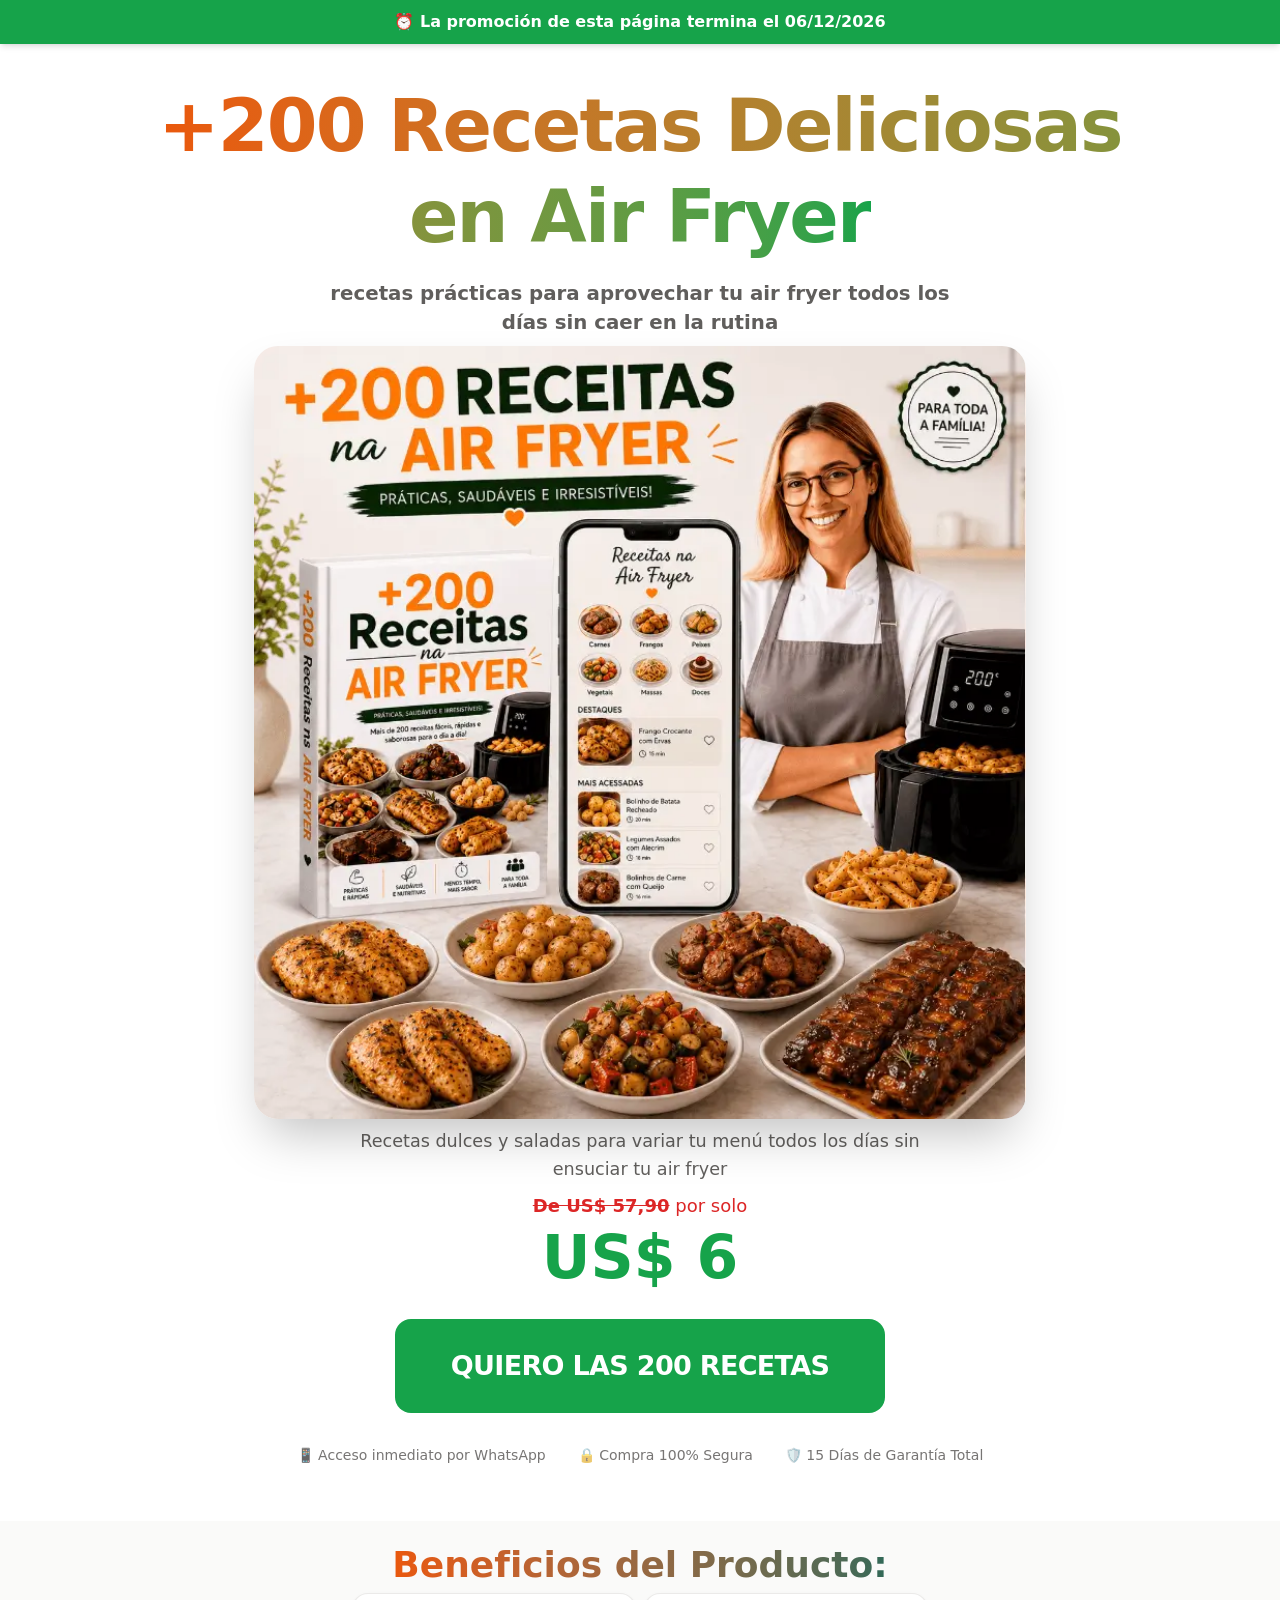
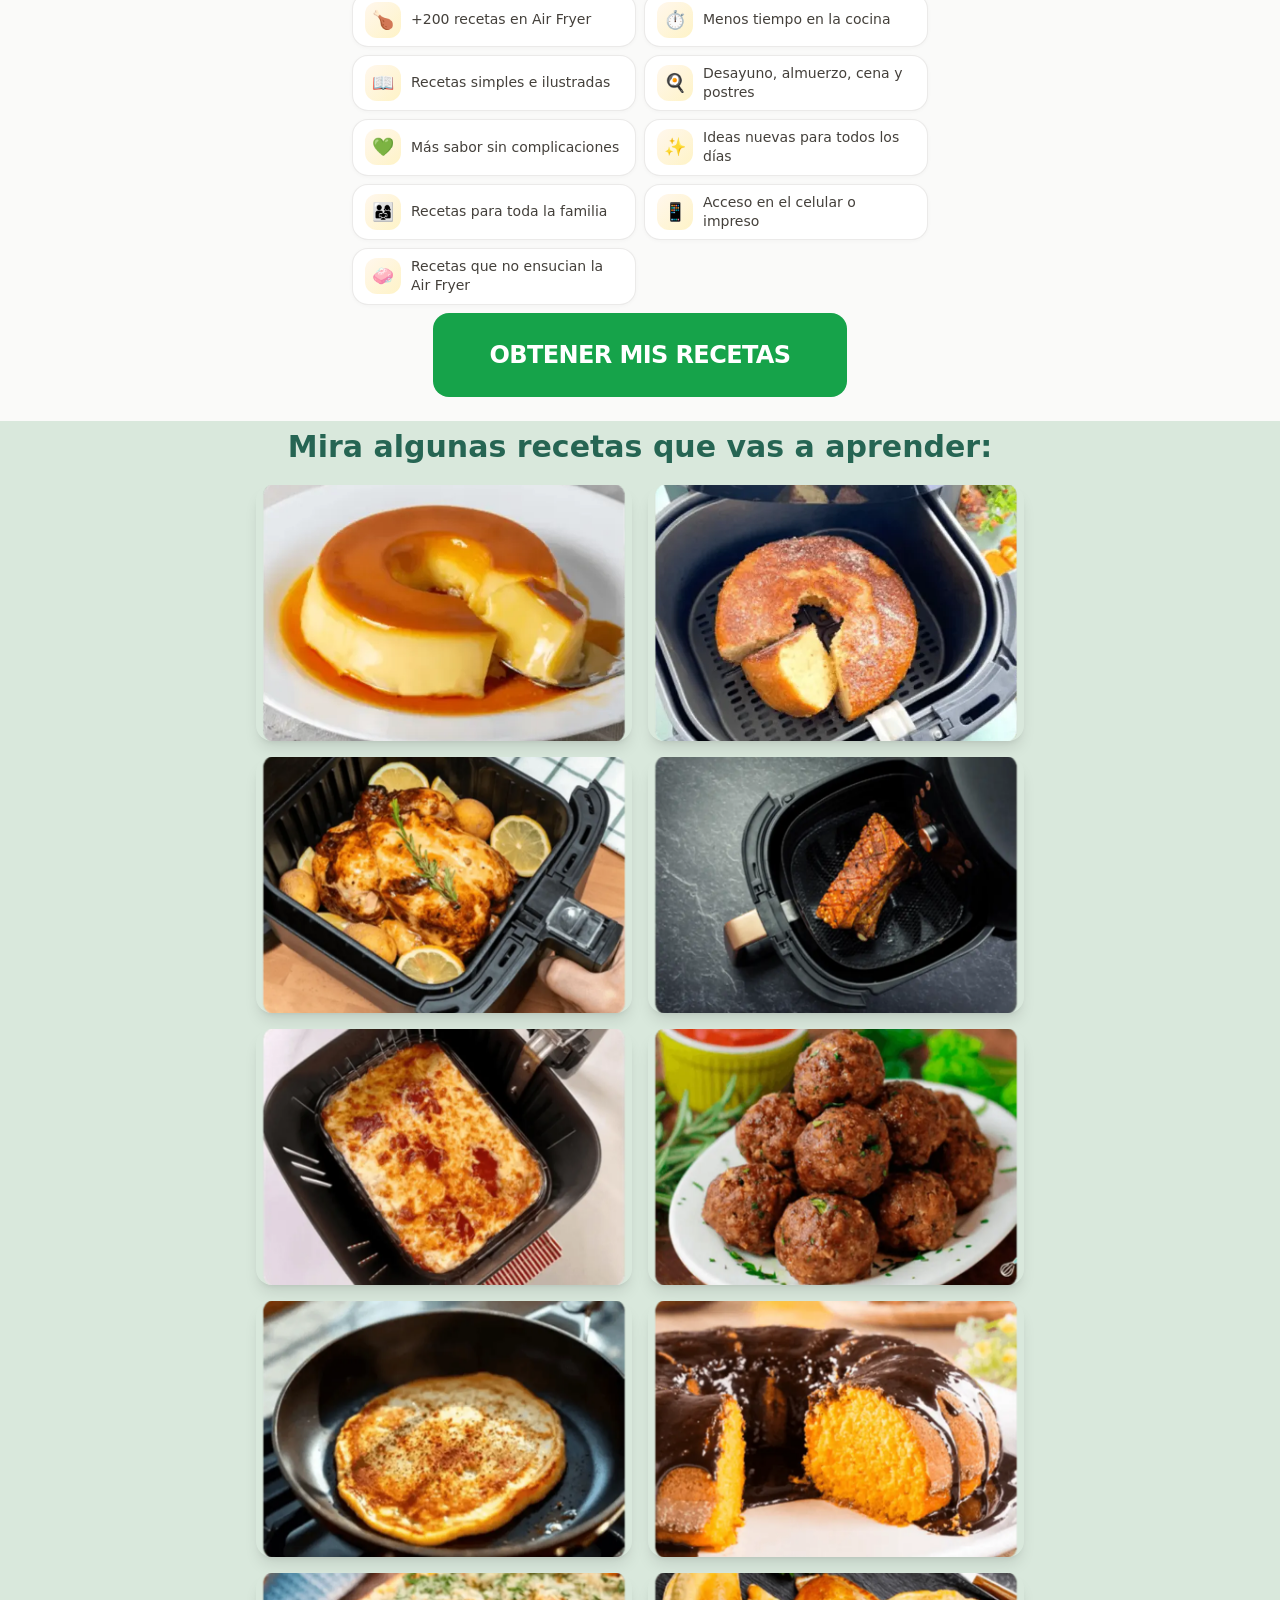
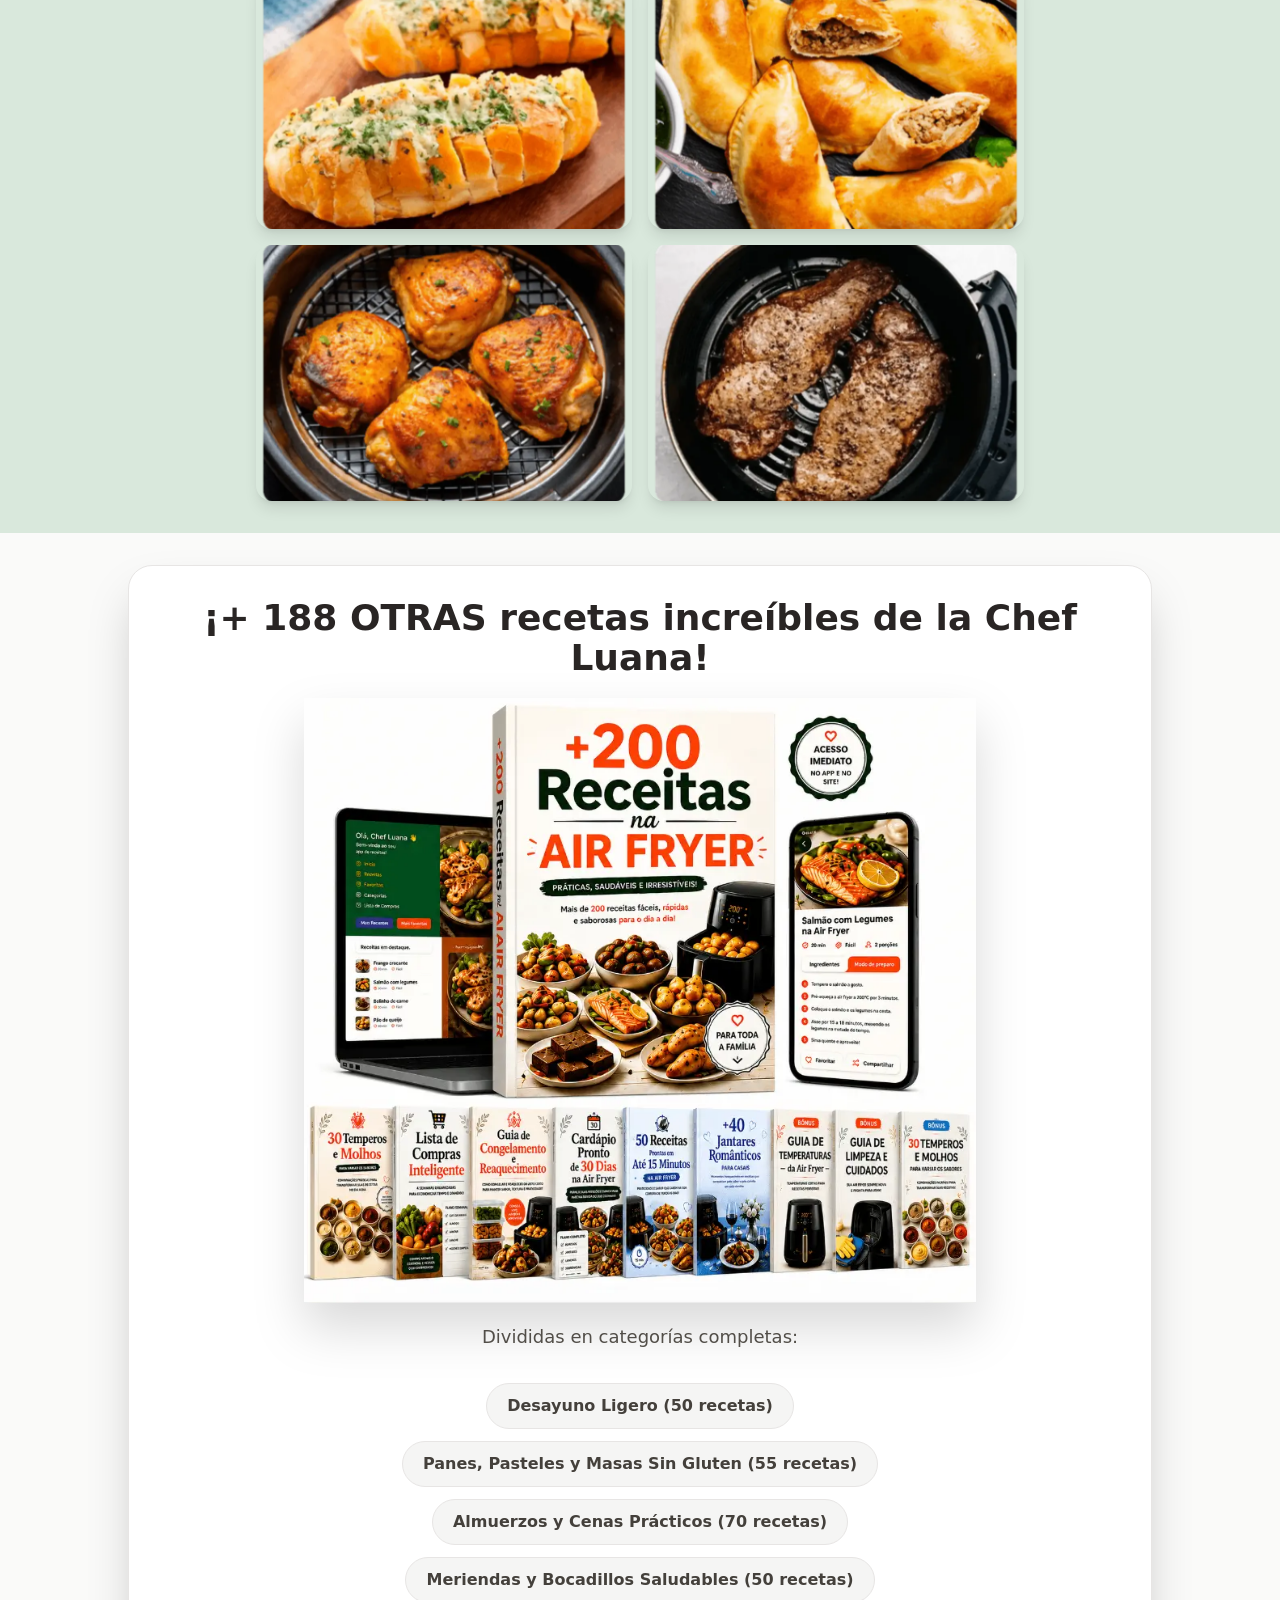
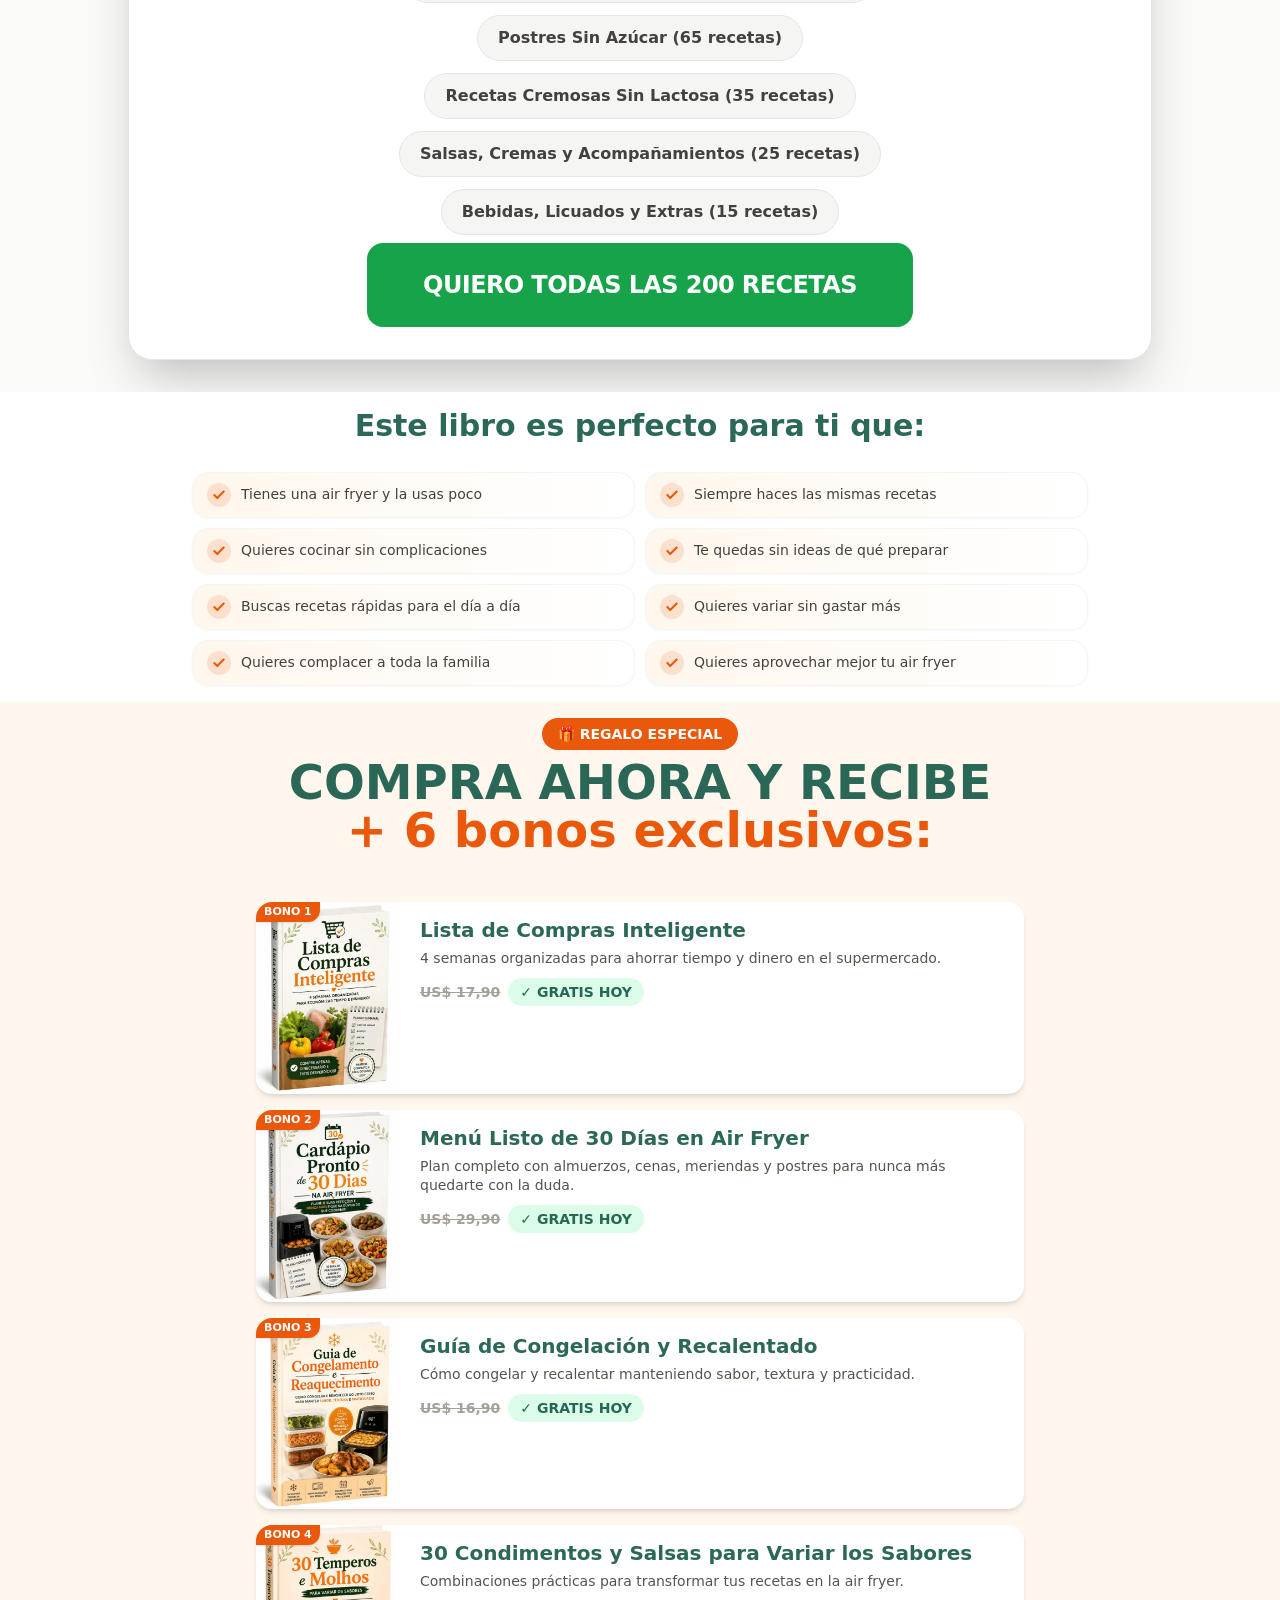
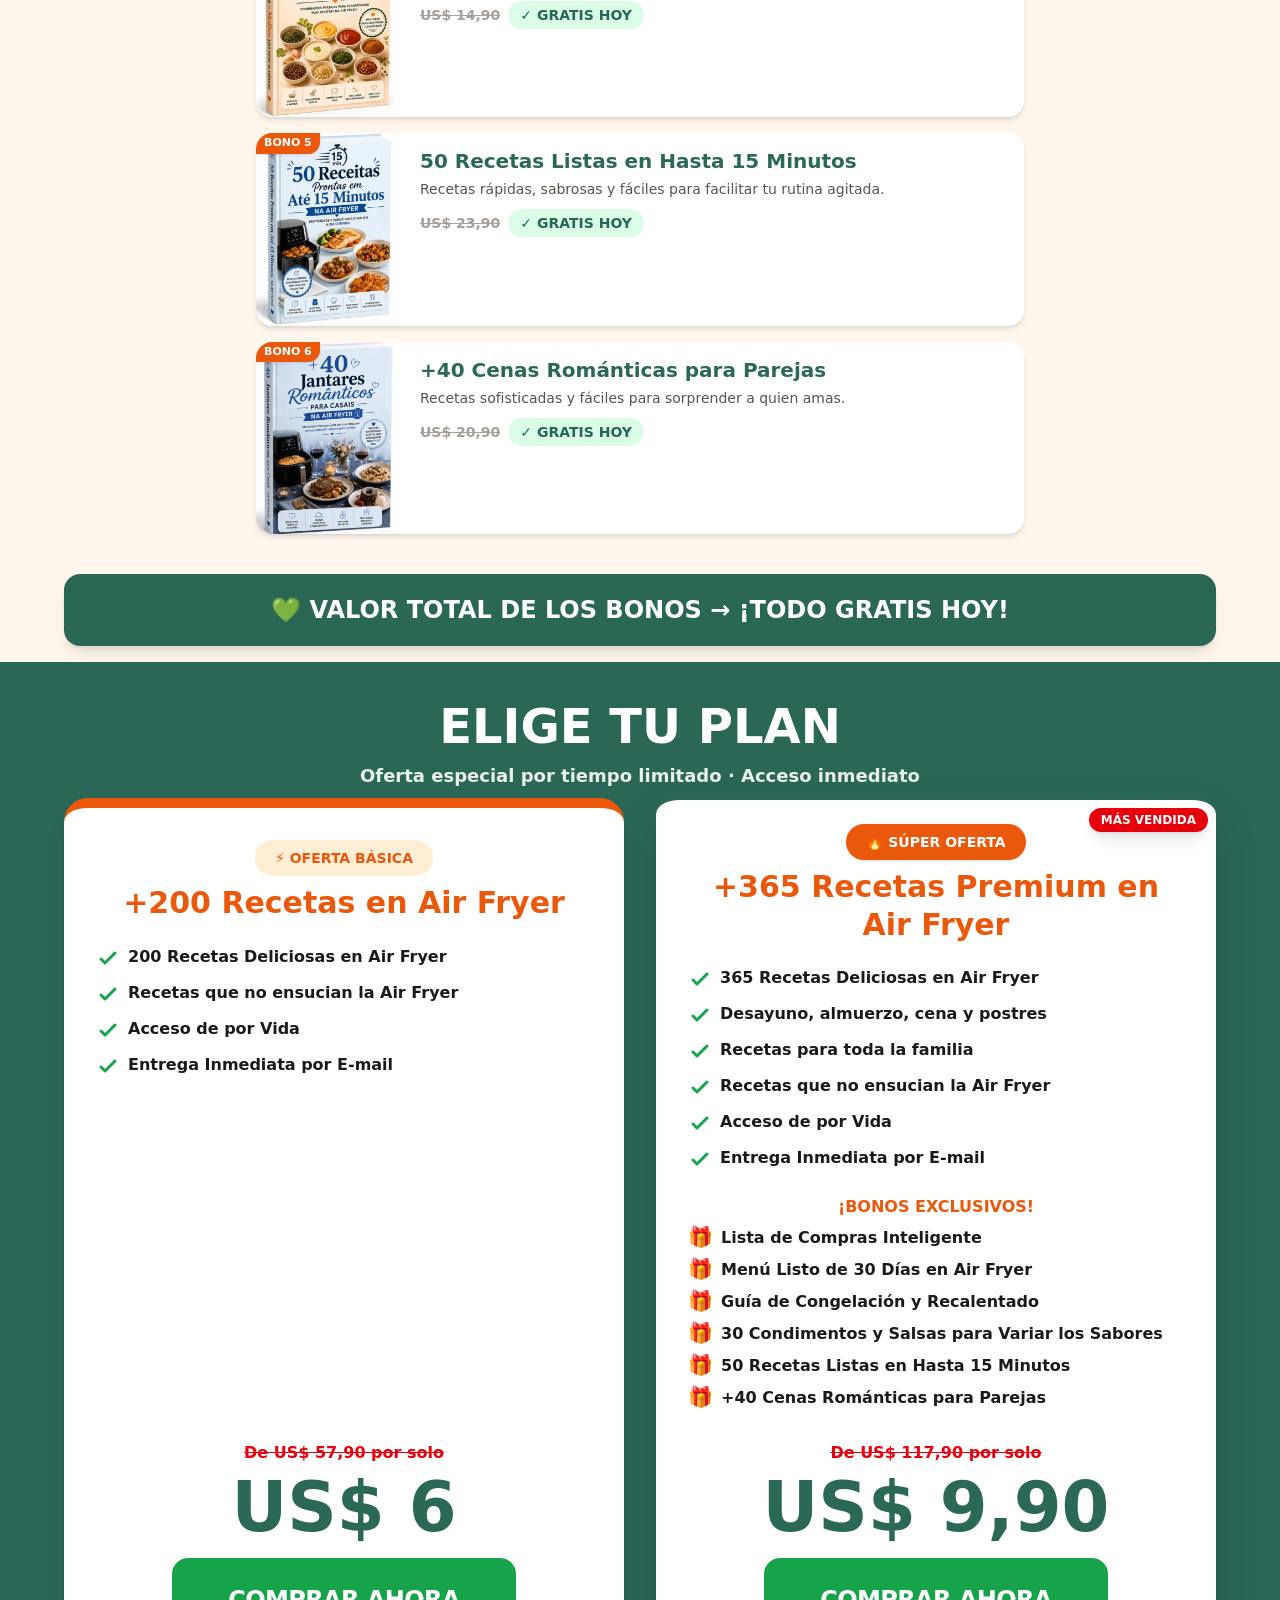
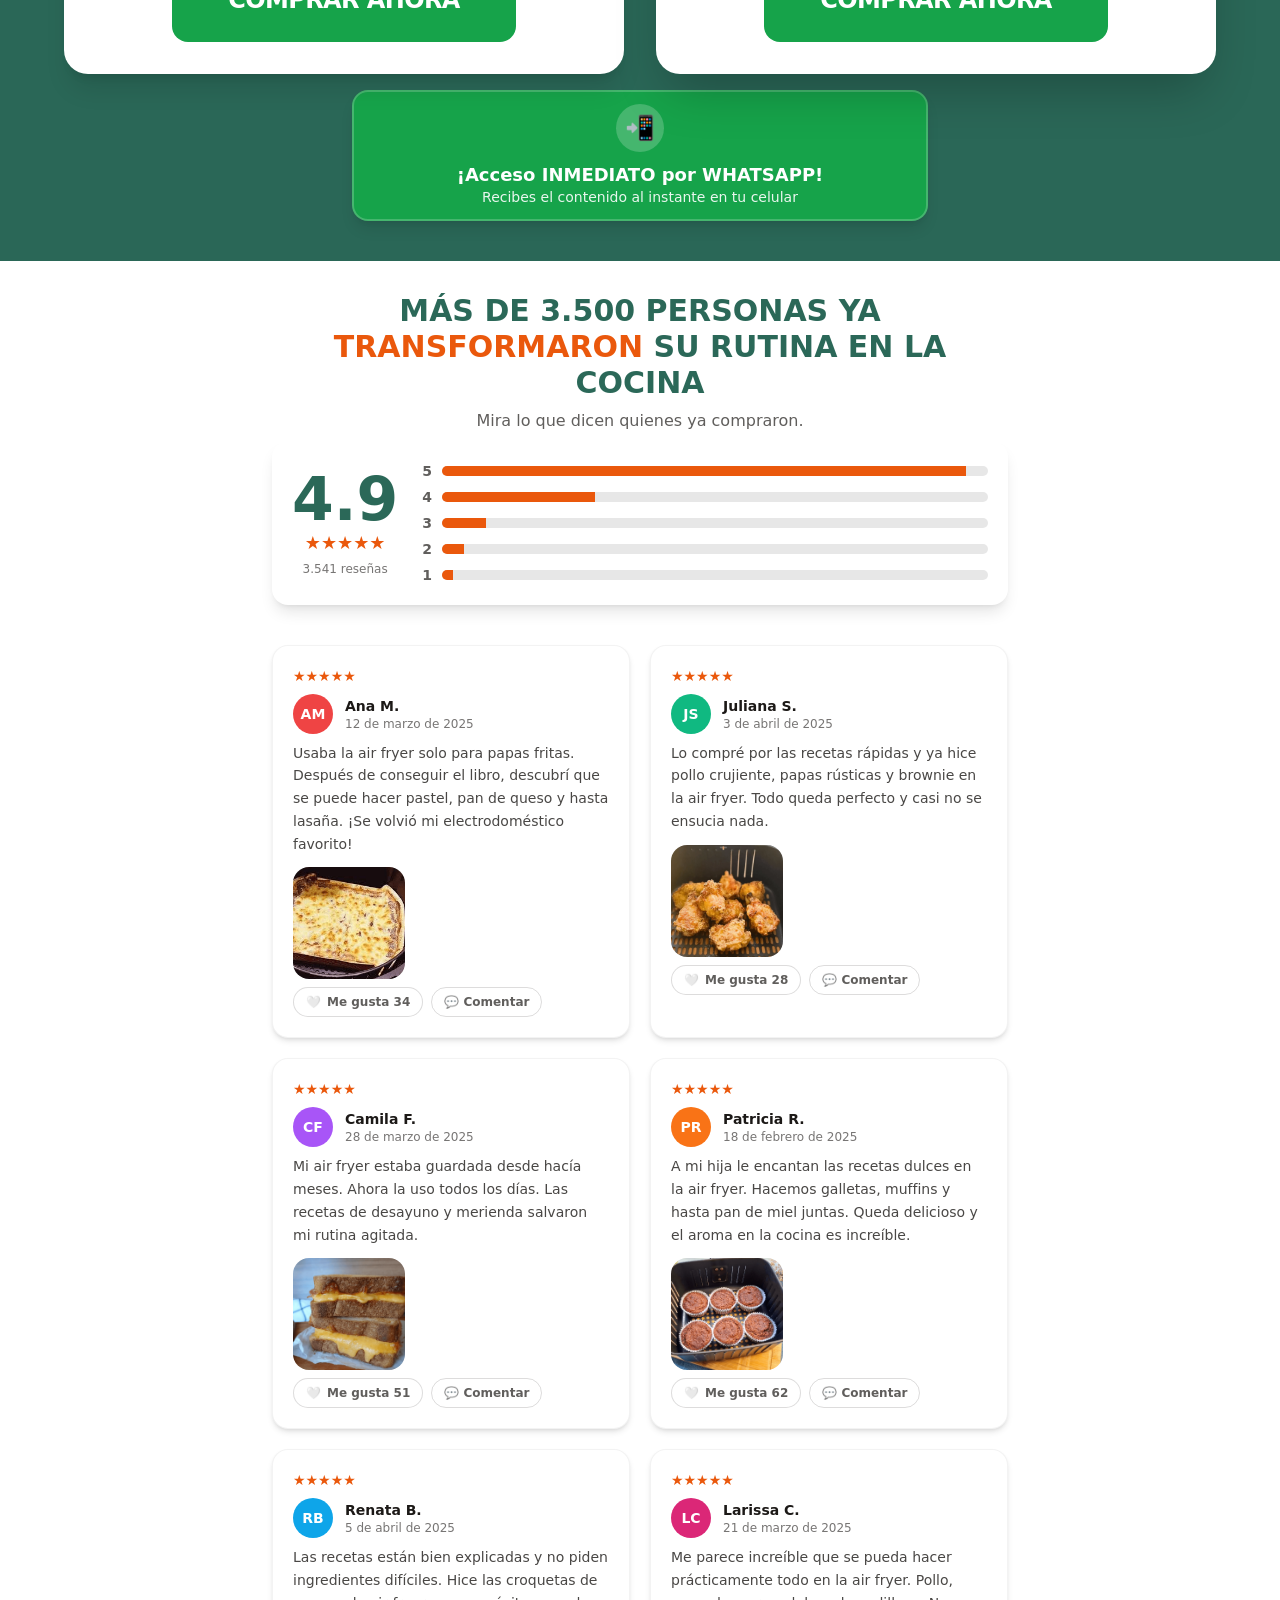
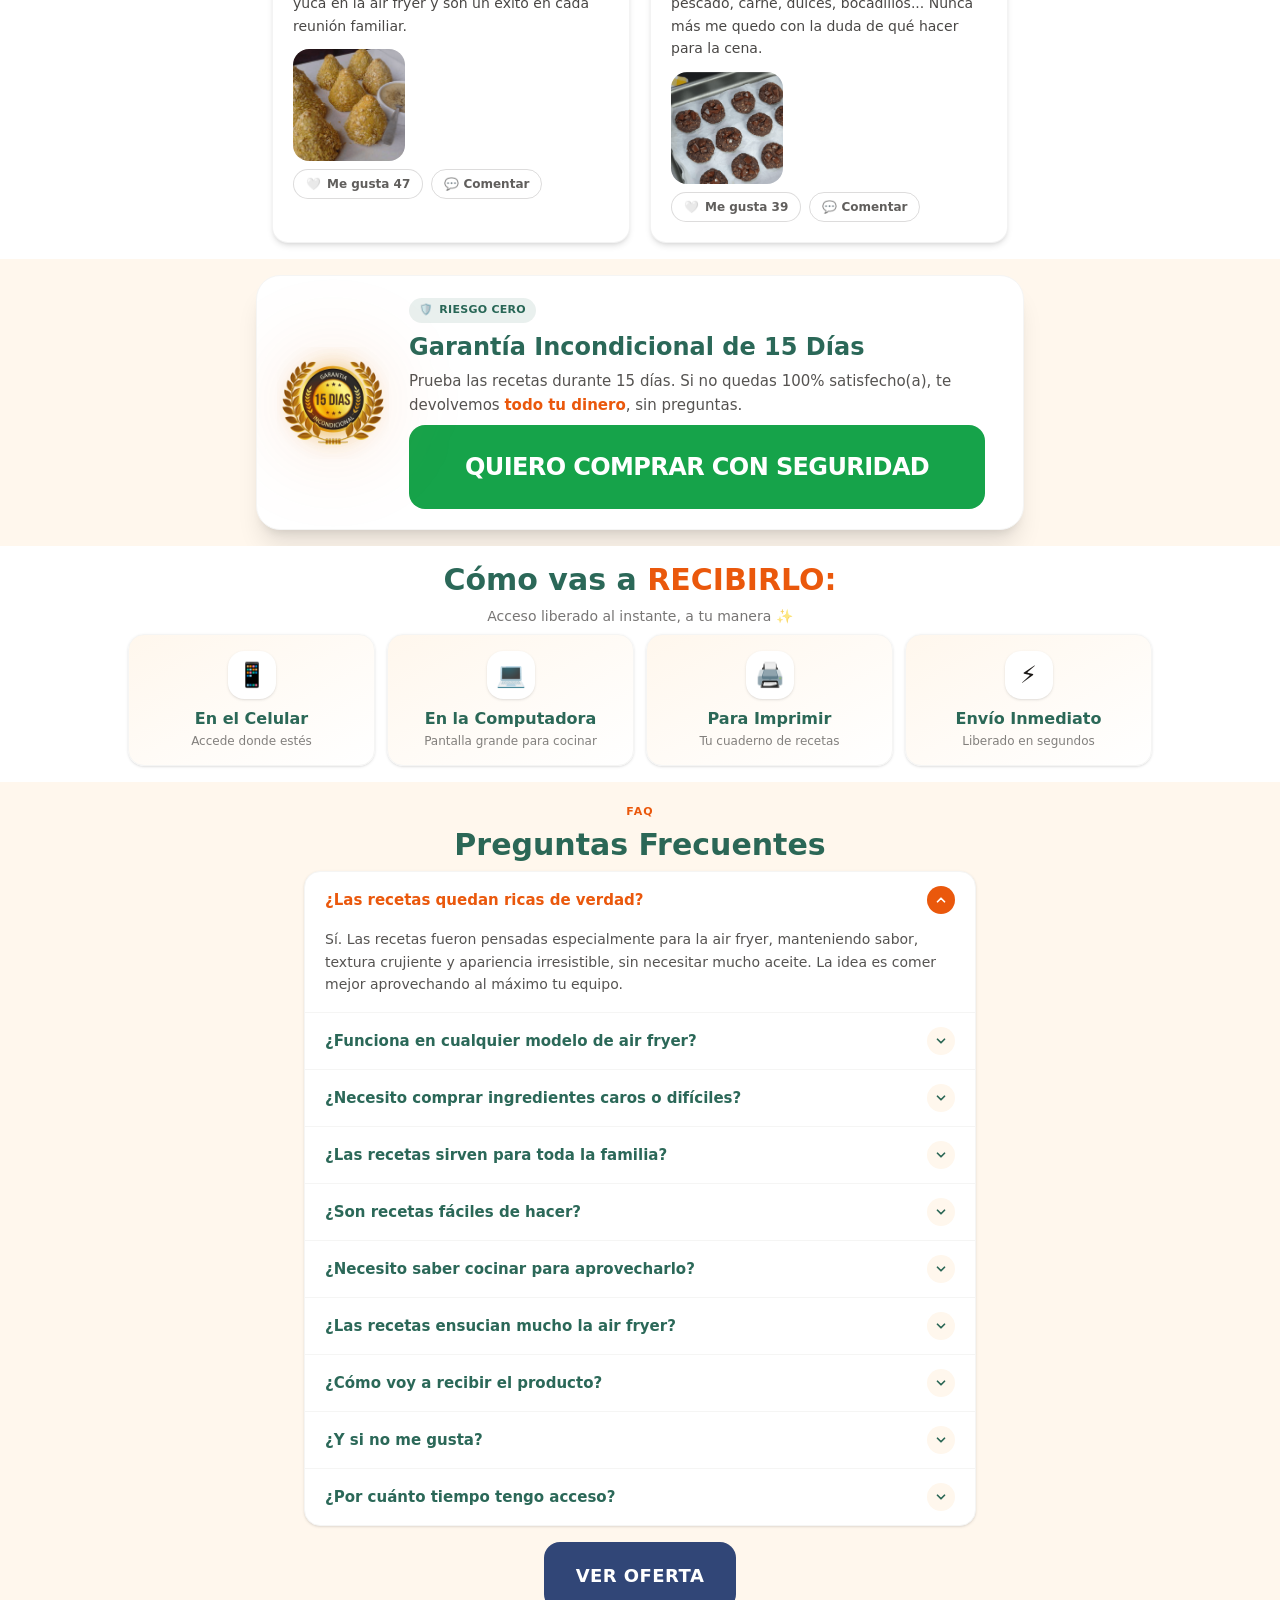
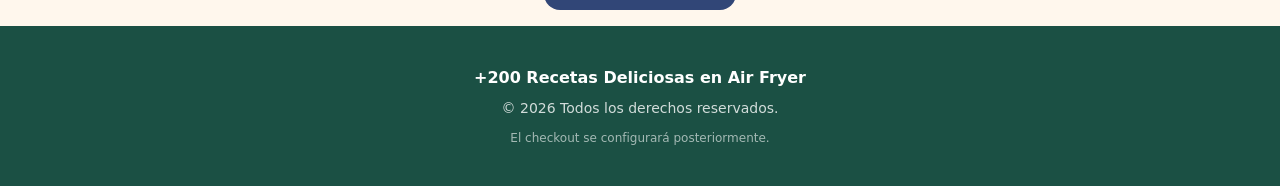
==== es/index.html @ 0130a242 "Página +200 Receitas na Air Fryer (pt e /es) - index.html: versão em português com checkouts Cakto -" ====
<!DOCTYPE html>
<html lang="es">
<head>
<meta charset="utf-8"/>
<meta name="viewport" content="width=device-width, initial-scale=1"/>
<title>+200 Recetas Deliciosas en Air Fryer | Chef Luana Queiroz</title>
<meta name="description" content="+200 recetas prácticas y sabrosas en air fryer. Acceso inmediato. Garantía de 15 días."/>
<link rel="preload" as="image" href="../assets/banner-airfryer-v3.webp" fetchpriority="high"/>
<link rel="stylesheet" href="../styles.css"/>
<script src="https://cdn.utmify.com.br/scripts/utms/latest.js" async defer data-utmify-prevent-xcod-sck data-utmify-prevent-subids></script>
<script>
window.pixelId = "6a1789d7709e9c81aa43326b";
var a = document.createElement("script");
a.setAttribute("async", "");
a.setAttribute("defer", "");
a.setAttribute("src", "https://cdn.utmify.com.br/scripts/pixel/pixel.js");
document.head.appendChild(a);
</script>
<style>
.local-price{font-weight:700;color:#57534e;line-height:1.3}
.local-price .lp-name{display:block;font-weight:500;color:#78716c}
.lp-hero{font-size:16px;margin-top:2px}
.lp-hero .lp-name{font-size:13px}
.lp-card{font-size:12px;margin-top:4px}
.lp-card .lp-name{font-size:10px}
@media (min-width:768px){.lp-hero{font-size:18px}.lp-hero .lp-name{font-size:14px}.lp-card{font-size:16px}.lp-card .lp-name{font-size:13px}}
</style>
</head>
<body>
<div class="min-h-screen bg-background text-foreground"><div class="fixed top-0 left-0 right-0 z-50 bg-[#16A34A] text-white text-center py-2.5 px-2 font-bold text-[12px] sm:text-sm md:text-base shadow-md whitespace-nowrap overflow-hidden text-ellipsis">⏰ La promoción de esta página termina el <span id="promo-date"></span></div><section class="bg-white text-foreground pt-16 md:pt-20 pb-10 md:pb-14 px-4"><div class="max-w-5xl mx-auto text-center"><h1 class="text-[27px] sm:text-[37px] md:text-[73px] font-black leading-[1.15] md:leading-tight mb-4 tracking-tight"><span class="bg-gradient-to-r from-[#EA580C] to-[#16A34A] bg-clip-text text-transparent">+200 Recetas Deliciosas en Air Fryer</span></h1><p class="text-[17.6px] md:text-[19.8px] font-semibold text-foreground/70 mb-2 max-w-2xl mx-auto">recetas prácticas para aprovechar tu air fryer todos los días sin caer en la rutina</p><div class="flex justify-center mb-2 sm:overflow-visible overflow-hidden"><img src="../assets/banner-airfryer-v3.webp" alt="+200 Recetas Deliciosas en Air Fryer" width="1200" height="675" fetchpriority="high" decoding="async" class="w-[100%] max-w-none sm:w-full sm:max-w-[48.3rem] rounded-3xl shadow-2xl"/></div><div class="mb-2"><p class="text-[13.5px] md:text-[17.6px] font-medium text-foreground/70 max-w-xl mx-auto leading-relaxed">Recetas dulces y saladas para variar tu menú todos los días sin ensuciar tu air fryer</p></div><div class="mb-6 flex flex-col items-center"><p class="text-base md:text-lg text-destructive font-medium"><span class="line-through font-semibold">De US$ 57,90</span> <span>por solo</span></p><p class="text-5xl md:text-6xl font-extrabold text-[#16A34A] leading-tight">US$ 6</p><p class="local-price lp-hero" data-usd="6" hidden></p></div><button type="button" class="animate-pulse-cta inline-flex items-center justify-center whitespace-nowrap max-w-full rounded-xl font-extrabold text-white uppercase tracking-tight bg-[#16A34A] hover:bg-[#15803D] transition-all hover:-translate-y-1 hover:shadow-2xl text-[17px] sm:text-xl md:text-[27px] px-6 sm:px-9 md:px-14 py-[18px] sm:py-[22px] md:py-7">QUIERO LAS 200 RECETAS</button><div class="flex flex-wrap justify-center gap-4 md:gap-8 mt-8 text-sm text-foreground/60"><span>📱 Acceso inmediato por WhatsApp</span><span>🔒 Compra 100% Segura</span><span>🛡️ 15 Días de Garantía Total</span></div></div></section><section class="pt-6 pb-4 px-4 bg-background"><div class="max-w-6xl mx-auto"><div class="max-w-xl mx-auto mb-2"><h2 class="text-3xl md:text-4xl font-black text-center mb-2"><span class="bg-gradient-to-r from-[var(--brand-orange)] to-[var(--brand-green)] bg-clip-text text-transparent">Beneficios del Producto:</span></h2><div class="grid grid-cols-1 sm:grid-cols-2 gap-2 mb-2"><div class="flex items-center gap-2.5 bg-white rounded-xl px-3 py-2 border border-stone-200/80 shadow-[0_1px_4px_rgba(0,0,0,0.03)] hover:-translate-y-0.5 hover:shadow-md transition-all"><span class="flex-shrink-0 w-9 h-9 rounded-lg bg-gradient-to-br from-orange-50 to-amber-100 flex items-center justify-center text-lg">🍗</span><span class="font-medium text-[13px] md:text-sm text-stone-700 leading-snug">+200 recetas en Air Fryer</span></div><div class="flex items-center gap-2.5 bg-white rounded-xl px-3 py-2 border border-stone-200/80 shadow-[0_1px_4px_rgba(0,0,0,0.03)] hover:-translate-y-0.5 hover:shadow-md transition-all"><span class="flex-shrink-0 w-9 h-9 rounded-lg bg-gradient-to-br from-orange-50 to-amber-100 flex items-center justify-center text-lg">⏱️</span><span class="font-medium text-[13px] md:text-sm text-stone-700 leading-snug">Menos tiempo en la cocina</span></div><div class="flex items-center gap-2.5 bg-white rounded-xl px-3 py-2 border border-stone-200/80 shadow-[0_1px_4px_rgba(0,0,0,0.03)] hover:-translate-y-0.5 hover:shadow-md transition-all"><span class="flex-shrink-0 w-9 h-9 rounded-lg bg-gradient-to-br from-orange-50 to-amber-100 flex items-center justify-center text-lg">📖</span><span class="font-medium text-[13px] md:text-sm text-stone-700 leading-snug">Recetas simples e ilustradas</span></div><div class="flex items-center gap-2.5 bg-white rounded-xl px-3 py-2 border border-stone-200/80 shadow-[0_1px_4px_rgba(0,0,0,0.03)] hover:-translate-y-0.5 hover:shadow-md transition-all"><span class="flex-shrink-0 w-9 h-9 rounded-lg bg-gradient-to-br from-orange-50 to-amber-100 flex items-center justify-center text-lg">🍳</span><span class="font-medium text-[13px] md:text-sm text-stone-700 leading-snug">Desayuno, almuerzo, cena y postres</span></div><div class="flex items-center gap-2.5 bg-white rounded-xl px-3 py-2 border border-stone-200/80 shadow-[0_1px_4px_rgba(0,0,0,0.03)] hover:-translate-y-0.5 hover:shadow-md transition-all"><span class="flex-shrink-0 w-9 h-9 rounded-lg bg-gradient-to-br from-orange-50 to-amber-100 flex items-center justify-center text-lg">💚</span><span class="font-medium text-[13px] md:text-sm text-stone-700 leading-snug">Más sabor sin complicaciones</span></div><div class="flex items-center gap-2.5 bg-white rounded-xl px-3 py-2 border border-stone-200/80 shadow-[0_1px_4px_rgba(0,0,0,0.03)] hover:-translate-y-0.5 hover:shadow-md transition-all"><span class="flex-shrink-0 w-9 h-9 rounded-lg bg-gradient-to-br from-orange-50 to-amber-100 flex items-center justify-center text-lg">✨</span><span class="font-medium text-[13px] md:text-sm text-stone-700 leading-snug">Ideas nuevas para todos los días</span></div><div class="flex items-center gap-2.5 bg-white rounded-xl px-3 py-2 border border-stone-200/80 shadow-[0_1px_4px_rgba(0,0,0,0.03)] hover:-translate-y-0.5 hover:shadow-md transition-all"><span class="flex-shrink-0 w-9 h-9 rounded-lg bg-gradient-to-br from-orange-50 to-amber-100 flex items-center justify-center text-lg">👨‍👩‍👧</span><span class="font-medium text-[13px] md:text-sm text-stone-700 leading-snug">Recetas para toda la familia</span></div><div class="flex items-center gap-2.5 bg-white rounded-xl px-3 py-2 border border-stone-200/80 shadow-[0_1px_4px_rgba(0,0,0,0.03)] hover:-translate-y-0.5 hover:shadow-md transition-all"><span class="flex-shrink-0 w-9 h-9 rounded-lg bg-gradient-to-br from-orange-50 to-amber-100 flex items-center justify-center text-lg">📱</span><span class="font-medium text-[13px] md:text-sm text-stone-700 leading-snug">Acceso en el celular o impreso</span></div><div class="flex items-center gap-2.5 bg-white rounded-xl px-3 py-2 border border-stone-200/80 shadow-[0_1px_4px_rgba(0,0,0,0.03)] hover:-translate-y-0.5 hover:shadow-md transition-all"><span class="flex-shrink-0 w-9 h-9 rounded-lg bg-gradient-to-br from-orange-50 to-amber-100 flex items-center justify-center text-lg">🧼</span><span class="font-medium text-[13px] md:text-sm text-stone-700 leading-snug">Recetas que no ensucian la Air Fryer</span></div></div><div class="text-center"><button type="button" class="animate-pulse-cta inline-flex items-center justify-center whitespace-nowrap max-w-full rounded-xl font-extrabold text-white uppercase tracking-tight bg-[#16A34A] hover:bg-[#15803D] transition-all hover:-translate-y-1 hover:shadow-2xl text-[15px] sm:text-xl md:text-2xl px-5 sm:px-9 md:px-14 py-[15px] sm:py-[22px] md:py-[26px]">Obtener mis recetas</button></div></div></div></section><section class="pt-2 pb-8 px-3 bg-[#D9E8DC]"><div class="max-w-3xl mx-auto"><h2 class="text-2xl md:text-3xl font-black text-center mb-5 text-[var(--brand-green)]">Mira algunas recetas que vas a aprender:</h2><div class="grid grid-cols-2 gap-3 md:gap-4"><div class="rounded-2xl shadow-lg overflow-hidden hover:-translate-y-1 transition-transform"><img src="../assets/recipe-11.webp" alt="Receta air fryer 1" width="800" height="600" loading="lazy" decoding="async" class="block w-full h-44 md:h-64 object-cover"/></div><div class="rounded-2xl shadow-lg overflow-hidden hover:-translate-y-1 transition-transform"><img src="../assets/recipe-12.webp" alt="Receta air fryer 2" width="800" height="600" loading="lazy" decoding="async" class="block w-full h-44 md:h-64 object-cover"/></div><div class="rounded-2xl shadow-lg overflow-hidden hover:-translate-y-1 transition-transform"><img src="../assets/recipe-01.webp" alt="Receta air fryer 3" width="800" height="600" loading="lazy" decoding="async" class="block w-full h-44 md:h-64 object-cover"/></div><div class="rounded-2xl shadow-lg overflow-hidden hover:-translate-y-1 transition-transform"><img src="../assets/recipe-02.webp" alt="Receta air fryer 4" width="800" height="600" loading="lazy" decoding="async" class="block w-full h-44 md:h-64 object-cover"/></div><div class="rounded-2xl shadow-lg overflow-hidden hover:-translate-y-1 transition-transform"><img src="../assets/recipe-03.webp" alt="Receta air fryer 5" width="800" height="600" loading="lazy" decoding="async" class="block w-full h-44 md:h-64 object-cover"/></div><div class="rounded-2xl shadow-lg overflow-hidden hover:-translate-y-1 transition-transform"><img src="../assets/recipe-04.webp" alt="Receta air fryer 6" width="800" height="600" loading="lazy" decoding="async" class="block w-full h-44 md:h-64 object-cover"/></div><div class="rounded-2xl shadow-lg overflow-hidden hover:-translate-y-1 transition-transform"><img src="../assets/recipe-05.webp" alt="Receta air fryer 7" width="800" height="600" loading="lazy" decoding="async" class="block w-full h-44 md:h-64 object-cover"/></div><div class="rounded-2xl shadow-lg overflow-hidden hover:-translate-y-1 transition-transform"><img src="../assets/recipe-06.webp" alt="Receta air fryer 8" width="800" height="600" loading="lazy" decoding="async" class="block w-full h-44 md:h-64 object-cover"/></div><div class="rounded-2xl shadow-lg overflow-hidden hover:-translate-y-1 transition-transform"><img src="../assets/recipe-07.webp" alt="Receta air fryer 9" width="800" height="600" loading="lazy" decoding="async" class="block w-full h-44 md:h-64 object-cover"/></div><div class="rounded-2xl shadow-lg overflow-hidden hover:-translate-y-1 transition-transform"><img src="../assets/recipe-08.webp" alt="Receta air fryer 10" width="800" height="600" loading="lazy" decoding="async" class="block w-full h-44 md:h-64 object-cover"/></div><div class="rounded-2xl shadow-lg overflow-hidden hover:-translate-y-1 transition-transform"><img src="../assets/recipe-09.webp" alt="Receta air fryer 11" width="800" height="600" loading="lazy" decoding="async" class="block w-full h-44 md:h-64 object-cover"/></div><div class="rounded-2xl shadow-lg overflow-hidden hover:-translate-y-1 transition-transform"><img src="../assets/recipe-10.webp" alt="Receta air fryer 12" width="800" height="600" loading="lazy" decoding="async" class="block w-full h-44 md:h-64 object-cover"/></div></div></div></section><section class="py-8 px-4 bg-background"><div class="max-w-5xl mx-auto"><div class="bg-white text-stone-700 rounded-3xl p-5 md:p-8 shadow-2xl border border-stone-200"><h2 class="text-3xl md:text-4xl font-black text-center mb-3 text-stone-800">¡+ 188 OTRAS recetas increíbles de la Chef Luana!</h2><div class="flex justify-center my-4 md:my-5"><img src="../assets/recipes-showcase-airfryer-v2.webp" alt="Mosaico con vista previa de las 188 recetas extra de la Chef Luana" width="1024" height="768" loading="lazy" decoding="async" class="w-full max-w-2xl h-auto drop-shadow-2xl"/></div><p class="text-center text-stone-600 mb-8 text-base md:text-lg">Divididas en categorías completas:</p><div class="flex flex-col items-center gap-2 md:gap-3 mb-2"><span class="bg-stone-100 border border-stone-200 rounded-full px-4 md:px-5 py-2 md:py-2.5 text-[11px] md:text-base font-semibold text-center whitespace-nowrap text-stone-700">Desayuno Ligero (50 recetas)</span><span class="bg-stone-100 border border-stone-200 rounded-full px-4 md:px-5 py-2 md:py-2.5 text-[11px] md:text-base font-semibold text-center whitespace-nowrap text-stone-700">Panes, Pasteles y Masas Sin Gluten (55 recetas)</span><span class="bg-stone-100 border border-stone-200 rounded-full px-4 md:px-5 py-2 md:py-2.5 text-[11px] md:text-base font-semibold text-center whitespace-nowrap text-stone-700">Almuerzos y Cenas Prácticos (70 recetas)</span><span class="bg-stone-100 border border-stone-200 rounded-full px-4 md:px-5 py-2 md:py-2.5 text-[11px] md:text-base font-semibold text-center whitespace-nowrap text-stone-700">Meriendas y Bocadillos Saludables (50 recetas)</span><span class="bg-stone-100 border border-stone-200 rounded-full px-4 md:px-5 py-2 md:py-2.5 text-[11px] md:text-base font-semibold text-center whitespace-nowrap text-stone-700">Postres Sin Azúcar (65 recetas)</span><span class="bg-stone-100 border border-stone-200 rounded-full px-4 md:px-5 py-2 md:py-2.5 text-[11px] md:text-base font-semibold text-center whitespace-nowrap text-stone-700">Recetas Cremosas Sin Lactosa (35 recetas)</span><span class="bg-stone-100 border border-stone-200 rounded-full px-4 md:px-5 py-2 md:py-2.5 text-[11px] md:text-base font-semibold text-center whitespace-nowrap text-stone-700">Salsas, Cremas y Acompañamientos (25 recetas)</span><span class="bg-stone-100 border border-stone-200 rounded-full px-4 md:px-5 py-2 md:py-2.5 text-[11px] md:text-base font-semibold text-center whitespace-nowrap text-stone-700">Bebidas, Licuados y Extras (15 recetas)</span></div><div class="text-center"><button type="button" class="animate-pulse-cta inline-flex items-center justify-center whitespace-nowrap max-w-full rounded-xl font-extrabold text-white uppercase tracking-tight bg-[#16A34A] hover:bg-[#15803D] transition-all hover:-translate-y-1 hover:shadow-2xl text-[15px] sm:text-xl md:text-2xl px-5 sm:px-9 md:px-14 py-[15px] sm:py-[22px] md:py-[26px]">QUIERO TODAS LAS 200 RECETAS</button></div></div></div></section><section class="py-4 px-4 bg-white"><div class="max-w-4xl mx-auto"><h2 class="text-2xl md:text-3xl font-black text-center mb-7 text-[var(--brand-green)]">Este libro es perfecto para ti que:</h2><div class="grid md:grid-cols-2 gap-2.5"><div class="flex items-center gap-2.5 bg-gradient-to-r from-[var(--brand-cream)] to-white rounded-xl px-3.5 py-2.5 border border-stone-100 shadow-[0_1px_3px_rgba(0,0,0,0.03)] hover:-translate-y-0.5 hover:shadow-md transition-all"><span class="flex-shrink-0 w-6 h-6 rounded-full bg-[var(--brand-orange)]/15 flex items-center justify-center"><svg xmlns="http://www.w3.org/2000/svg" class="w-3.5 h-3.5 text-[var(--brand-orange)]" viewBox="0 0 24 24" fill="none" stroke="currentColor" stroke-width="3.5" stroke-linecap="round" stroke-linejoin="round"><polyline points="20 6 9 17 4 12"></polyline></svg></span><span class="font-medium text-[13px] md:text-sm text-stone-700 leading-snug">Tienes una air fryer y la usas poco</span></div><div class="flex items-center gap-2.5 bg-gradient-to-r from-[var(--brand-cream)] to-white rounded-xl px-3.5 py-2.5 border border-stone-100 shadow-[0_1px_3px_rgba(0,0,0,0.03)] hover:-translate-y-0.5 hover:shadow-md transition-all"><span class="flex-shrink-0 w-6 h-6 rounded-full bg-[var(--brand-orange)]/15 flex items-center justify-center"><svg xmlns="http://www.w3.org/2000/svg" class="w-3.5 h-3.5 text-[var(--brand-orange)]" viewBox="0 0 24 24" fill="none" stroke="currentColor" stroke-width="3.5" stroke-linecap="round" stroke-linejoin="round"><polyline points="20 6 9 17 4 12"></polyline></svg></span><span class="font-medium text-[13px] md:text-sm text-stone-700 leading-snug">Siempre haces las mismas recetas</span></div><div class="flex items-center gap-2.5 bg-gradient-to-r from-[var(--brand-cream)] to-white rounded-xl px-3.5 py-2.5 border border-stone-100 shadow-[0_1px_3px_rgba(0,0,0,0.03)] hover:-translate-y-0.5 hover:shadow-md transition-all"><span class="flex-shrink-0 w-6 h-6 rounded-full bg-[var(--brand-orange)]/15 flex items-center justify-center"><svg xmlns="http://www.w3.org/2000/svg" class="w-3.5 h-3.5 text-[var(--brand-orange)]" viewBox="0 0 24 24" fill="none" stroke="currentColor" stroke-width="3.5" stroke-linecap="round" stroke-linejoin="round"><polyline points="20 6 9 17 4 12"></polyline></svg></span><span class="font-medium text-[13px] md:text-sm text-stone-700 leading-snug">Quieres cocinar sin complicaciones</span></div><div class="flex items-center gap-2.5 bg-gradient-to-r from-[var(--brand-cream)] to-white rounded-xl px-3.5 py-2.5 border border-stone-100 shadow-[0_1px_3px_rgba(0,0,0,0.03)] hover:-translate-y-0.5 hover:shadow-md transition-all"><span class="flex-shrink-0 w-6 h-6 rounded-full bg-[var(--brand-orange)]/15 flex items-center justify-center"><svg xmlns="http://www.w3.org/2000/svg" class="w-3.5 h-3.5 text-[var(--brand-orange)]" viewBox="0 0 24 24" fill="none" stroke="currentColor" stroke-width="3.5" stroke-linecap="round" stroke-linejoin="round"><polyline points="20 6 9 17 4 12"></polyline></svg></span><span class="font-medium text-[13px] md:text-sm text-stone-700 leading-snug">Te quedas sin ideas de qué preparar</span></div><div class="flex items-center gap-2.5 bg-gradient-to-r from-[var(--brand-cream)] to-white rounded-xl px-3.5 py-2.5 border border-stone-100 shadow-[0_1px_3px_rgba(0,0,0,0.03)] hover:-translate-y-0.5 hover:shadow-md transition-all"><span class="flex-shrink-0 w-6 h-6 rounded-full bg-[var(--brand-orange)]/15 flex items-center justify-center"><svg xmlns="http://www.w3.org/2000/svg" class="w-3.5 h-3.5 text-[var(--brand-orange)]" viewBox="0 0 24 24" fill="none" stroke="currentColor" stroke-width="3.5" stroke-linecap="round" stroke-linejoin="round"><polyline points="20 6 9 17 4 12"></polyline></svg></span><span class="font-medium text-[13px] md:text-sm text-stone-700 leading-snug">Buscas recetas rápidas para el día a día</span></div><div class="flex items-center gap-2.5 bg-gradient-to-r from-[var(--brand-cream)] to-white rounded-xl px-3.5 py-2.5 border border-stone-100 shadow-[0_1px_3px_rgba(0,0,0,0.03)] hover:-translate-y-0.5 hover:shadow-md transition-all"><span class="flex-shrink-0 w-6 h-6 rounded-full bg-[var(--brand-orange)]/15 flex items-center justify-center"><svg xmlns="http://www.w3.org/2000/svg" class="w-3.5 h-3.5 text-[var(--brand-orange)]" viewBox="0 0 24 24" fill="none" stroke="currentColor" stroke-width="3.5" stroke-linecap="round" stroke-linejoin="round"><polyline points="20 6 9 17 4 12"></polyline></svg></span><span class="font-medium text-[13px] md:text-sm text-stone-700 leading-snug">Quieres variar sin gastar más</span></div><div class="flex items-center gap-2.5 bg-gradient-to-r from-[var(--brand-cream)] to-white rounded-xl px-3.5 py-2.5 border border-stone-100 shadow-[0_1px_3px_rgba(0,0,0,0.03)] hover:-translate-y-0.5 hover:shadow-md transition-all"><span class="flex-shrink-0 w-6 h-6 rounded-full bg-[var(--brand-orange)]/15 flex items-center justify-center"><svg xmlns="http://www.w3.org/2000/svg" class="w-3.5 h-3.5 text-[var(--brand-orange)]" viewBox="0 0 24 24" fill="none" stroke="currentColor" stroke-width="3.5" stroke-linecap="round" stroke-linejoin="round"><polyline points="20 6 9 17 4 12"></polyline></svg></span><span class="font-medium text-[13px] md:text-sm text-stone-700 leading-snug">Quieres complacer a toda la familia</span></div><div class="flex items-center gap-2.5 bg-gradient-to-r from-[var(--brand-cream)] to-white rounded-xl px-3.5 py-2.5 border border-stone-100 shadow-[0_1px_3px_rgba(0,0,0,0.03)] hover:-translate-y-0.5 hover:shadow-md transition-all"><span class="flex-shrink-0 w-6 h-6 rounded-full bg-[var(--brand-orange)]/15 flex items-center justify-center"><svg xmlns="http://www.w3.org/2000/svg" class="w-3.5 h-3.5 text-[var(--brand-orange)]" viewBox="0 0 24 24" fill="none" stroke="currentColor" stroke-width="3.5" stroke-linecap="round" stroke-linejoin="round"><polyline points="20 6 9 17 4 12"></polyline></svg></span><span class="font-medium text-[13px] md:text-sm text-stone-700 leading-snug">Quieres aprovechar mejor tu air fryer</span></div></div></div></section><section class="py-4 px-4 bg-[var(--brand-cream)]"><div class="max-w-6xl mx-auto text-center"><span class="inline-block bg-[var(--brand-orange)] text-white text-xs md:text-sm font-bold uppercase px-4 py-1.5 rounded-full mb-2">🎁 Regalo Especial</span><h2 class="text-3xl md:text-5xl font-black mb-12 text-[var(--brand-green)]">COMPRA AHORA Y RECIBE <br class="hidden md:block"/><span class="text-[var(--brand-orange)]">+ 6 bonos exclusivos:</span></h2><div class="flex flex-col gap-3 md:gap-4 mb-10 max-w-3xl mx-auto"><div class="relative bg-white rounded-2xl shadow-md overflow-hidden flex items-stretch gap-3 md:gap-5 text-left"><div class="relative flex-shrink-0"><img src="../assets/bonus-lista-compras.webp" alt="Lista de compras inteligente para air fryer" loading="lazy" width="400" height="400" class="w-24 h-full md:w-36 object-cover"/><span class="absolute top-0 left-0 bg-[var(--brand-orange)] text-white text-[9px] md:text-[11px] font-black uppercase px-2 py-0.5 rounded-br-lg rounded-tl-lg shadow">BONO 1</span></div><div class="flex-1 min-w-0 py-3 pr-3 md:py-4 md:pr-5"><h3 class="font-black text-[15px] md:text-xl text-[var(--brand-green)] leading-tight mb-1.5">Lista de Compras Inteligente</h3><p class="text-[12px] md:text-sm text-stone-600 leading-snug mb-2.5">4 semanas organizadas para ahorrar tiempo y dinero en el supermercado.</p><div class="flex items-center gap-2 flex-wrap"><span class="text-stone-400 line-through font-bold text-[12px] md:text-sm">US$ 17,90</span><span class="inline-flex items-center gap-1 bg-green-100 text-[var(--brand-green)] text-[11px] md:text-sm font-black uppercase px-3 py-1 rounded-full">✓ Gratis Hoy</span></div></div></div><div class="relative bg-white rounded-2xl shadow-md overflow-hidden flex items-stretch gap-3 md:gap-5 text-left"><div class="relative flex-shrink-0"><img src="../assets/bonus-cardapio-30.webp" alt="Menú listo de 30 días en air fryer" loading="lazy" width="400" height="400" class="w-24 h-full md:w-36 object-cover"/><span class="absolute top-0 left-0 bg-[var(--brand-orange)] text-white text-[9px] md:text-[11px] font-black uppercase px-2 py-0.5 rounded-br-lg rounded-tl-lg shadow">BONO 2</span></div><div class="flex-1 min-w-0 py-3 pr-3 md:py-4 md:pr-5"><h3 class="font-black text-[15px] md:text-xl text-[var(--brand-green)] leading-tight mb-1.5">Menú Listo de 30 Días en Air Fryer</h3><p class="text-[12px] md:text-sm text-stone-600 leading-snug mb-2.5">Plan completo con almuerzos, cenas, meriendas y postres para nunca más quedarte con la duda.</p><div class="flex items-center gap-2 flex-wrap"><span class="text-stone-400 line-through font-bold text-[12px] md:text-sm">US$ 29,90</span><span class="inline-flex items-center gap-1 bg-green-100 text-[var(--brand-green)] text-[11px] md:text-sm font-black uppercase px-3 py-1 rounded-full">✓ Gratis Hoy</span></div></div></div><div class="relative bg-white rounded-2xl shadow-md overflow-hidden flex items-stretch gap-3 md:gap-5 text-left"><div class="relative flex-shrink-0"><img src="../assets/bonus-congelamento.webp" alt="Guía de congelación y recalentado de recetas" loading="lazy" width="400" height="400" class="w-24 h-full md:w-36 object-cover"/><span class="absolute top-0 left-0 bg-[var(--brand-orange)] text-white text-[9px] md:text-[11px] font-black uppercase px-2 py-0.5 rounded-br-lg rounded-tl-lg shadow">BONO 3</span></div><div class="flex-1 min-w-0 py-3 pr-3 md:py-4 md:pr-5"><h3 class="font-black text-[15px] md:text-xl text-[var(--brand-green)] leading-tight mb-1.5">Guía de Congelación y Recalentado</h3><p class="text-[12px] md:text-sm text-stone-600 leading-snug mb-2.5">Cómo congelar y recalentar manteniendo sabor, textura y practicidad.</p><div class="flex items-center gap-2 flex-wrap"><span class="text-stone-400 line-through font-bold text-[12px] md:text-sm">US$ 16,90</span><span class="inline-flex items-center gap-1 bg-green-100 text-[var(--brand-green)] text-[11px] md:text-sm font-black uppercase px-3 py-1 rounded-full">✓ Gratis Hoy</span></div></div></div><div class="relative bg-white rounded-2xl shadow-md overflow-hidden flex items-stretch gap-3 md:gap-5 text-left"><div class="relative flex-shrink-0"><img src="../assets/bonus-temperos.webp" alt="30 condimentos y salsas para air fryer" loading="lazy" width="400" height="400" class="w-24 h-full md:w-36 object-cover"/><span class="absolute top-0 left-0 bg-[var(--brand-orange)] text-white text-[9px] md:text-[11px] font-black uppercase px-2 py-0.5 rounded-br-lg rounded-tl-lg shadow">BONO 4</span></div><div class="flex-1 min-w-0 py-3 pr-3 md:py-4 md:pr-5"><h3 class="font-black text-[15px] md:text-xl text-[var(--brand-green)] leading-tight mb-1.5">30 Condimentos y Salsas para Variar los Sabores</h3><p class="text-[12px] md:text-sm text-stone-600 leading-snug mb-2.5">Combinaciones prácticas para transformar tus recetas en la air fryer.</p><div class="flex items-center gap-2 flex-wrap"><span class="text-stone-400 line-through font-bold text-[12px] md:text-sm">US$ 14,90</span><span class="inline-flex items-center gap-1 bg-green-100 text-[var(--brand-green)] text-[11px] md:text-sm font-black uppercase px-3 py-1 rounded-full">✓ Gratis Hoy</span></div></div></div><div class="relative bg-white rounded-2xl shadow-md overflow-hidden flex items-stretch gap-3 md:gap-5 text-left"><div class="relative flex-shrink-0"><img src="../assets/bonus-15min.webp" alt="50 recetas listas en hasta 15 minutos en air fryer" loading="lazy" width="400" height="400" class="w-24 h-full md:w-36 object-cover"/><span class="absolute top-0 left-0 bg-[var(--brand-orange)] text-white text-[9px] md:text-[11px] font-black uppercase px-2 py-0.5 rounded-br-lg rounded-tl-lg shadow">BONO 5</span></div><div class="flex-1 min-w-0 py-3 pr-3 md:py-4 md:pr-5"><h3 class="font-black text-[15px] md:text-xl text-[var(--brand-green)] leading-tight mb-1.5">50 Recetas Listas en Hasta 15 Minutos</h3><p class="text-[12px] md:text-sm text-stone-600 leading-snug mb-2.5">Recetas rápidas, sabrosas y fáciles para facilitar tu rutina agitada.</p><div class="flex items-center gap-2 flex-wrap"><span class="text-stone-400 line-through font-bold text-[12px] md:text-sm">US$ 23,90</span><span class="inline-flex items-center gap-1 bg-green-100 text-[var(--brand-green)] text-[11px] md:text-sm font-black uppercase px-3 py-1 rounded-full">✓ Gratis Hoy</span></div></div></div><div class="relative bg-white rounded-2xl shadow-md overflow-hidden flex items-stretch gap-3 md:gap-5 text-left"><div class="relative flex-shrink-0"><img src="../assets/bonus-romanticos.webp" alt="40 cenas románticas para parejas en air fryer" loading="lazy" width="400" height="400" class="w-24 h-full md:w-36 object-cover"/><span class="absolute top-0 left-0 bg-[var(--brand-orange)] text-white text-[9px] md:text-[11px] font-black uppercase px-2 py-0.5 rounded-br-lg rounded-tl-lg shadow">BONO 6</span></div><div class="flex-1 min-w-0 py-3 pr-3 md:py-4 md:pr-5"><h3 class="font-black text-[15px] md:text-xl text-[var(--brand-green)] leading-tight mb-1.5">+40 Cenas Románticas para Parejas</h3><p class="text-[12px] md:text-sm text-stone-600 leading-snug mb-2.5">Recetas sofisticadas y fáciles para sorprender a quien amas.</p><div class="flex items-center gap-2 flex-wrap"><span class="text-stone-400 line-through font-bold text-[12px] md:text-sm">US$ 20,90</span><span class="inline-flex items-center gap-1 bg-green-100 text-[var(--brand-green)] text-[11px] md:text-sm font-black uppercase px-3 py-1 rounded-full">✓ Gratis Hoy</span></div></div></div></div><div class="bg-[var(--brand-green)] text-white font-black uppercase rounded-2xl py-5 px-6 text-lg md:text-2xl shadow-lg">💚 VALOR TOTAL DE LOS BONOS → ¡TODO GRATIS HOY!</div></div></section><section id="offer" class="py-10 px-4 bg-[var(--brand-green)]"><div class="max-w-6xl mx-auto"><h2 class="text-3xl md:text-5xl font-black text-center text-white mb-3 uppercase">Elige tu plan</h2><p class="text-center text-white/90 text-base md:text-lg font-semibold mb-2">Oferta especial por tiempo limitado · Acceso inmediato</p><div class="grid grid-cols-2 gap-2 md:gap-8 items-stretch"><div class="relative bg-white rounded-2xl md:rounded-3xl shadow-xl overflow-hidden flex flex-col border-t-[6px] md:border-t-[10px] border-[var(--brand-orange)] pt-4 px-2.5 pb-4 md:pt-8 md:px-8 md:pb-8"><div class="flex justify-center mb-2 md:mb-2"><span class="inline-flex items-center gap-1 md:gap-2 bg-orange-100 text-[var(--brand-orange)] font-black uppercase text-[9px] md:text-sm px-2 md:px-5 py-1 md:py-2 rounded-full whitespace-nowrap">⚡ Oferta Básica</span></div><h3 class="text-[15px] md:text-3xl font-black text-center text-[var(--brand-orange)] mb-3 md:mb-6 leading-tight">+200 Recetas en Air Fryer</h3><ul class="space-y-1.5 md:space-y-3 mb-4 md:mb-6 text-left"><li class="flex items-start gap-1.5 md:gap-2"><svg class="w-6 h-6 flex-shrink-0" fill="none" viewBox="0 0 24 24" stroke="#16A34A" stroke-width="3"><path stroke-linecap="round" stroke-linejoin="round" d="M5 13l4 4L19 7"></path></svg><span class="font-semibold text-[11px] md:text-base leading-snug">200 Recetas Deliciosas en Air Fryer</span></li><li class="flex items-start gap-1.5 md:gap-2"><svg class="w-6 h-6 flex-shrink-0" fill="none" viewBox="0 0 24 24" stroke="#16A34A" stroke-width="3"><path stroke-linecap="round" stroke-linejoin="round" d="M5 13l4 4L19 7"></path></svg><span class="font-semibold text-[11px] md:text-base leading-snug">Recetas que no ensucian la Air Fryer</span></li><li class="flex items-start gap-1.5 md:gap-2"><svg class="w-6 h-6 flex-shrink-0" fill="none" viewBox="0 0 24 24" stroke="#16A34A" stroke-width="3"><path stroke-linecap="round" stroke-linejoin="round" d="M5 13l4 4L19 7"></path></svg><span class="font-semibold text-[11px] md:text-base leading-snug">Acceso de por Vida</span></li><li class="flex items-start gap-1.5 md:gap-2"><svg class="w-6 h-6 flex-shrink-0" fill="none" viewBox="0 0 24 24" stroke="#16A34A" stroke-width="3"><path stroke-linecap="round" stroke-linejoin="round" d="M5 13l4 4L19 7"></path></svg><span class="font-semibold text-[11px] md:text-base leading-snug">Entrega Inmediata por E-mail</span></li></ul><div class="mt-auto text-center pt-2 md:pt-6"><p class="text-red-600 line-through font-bold text-[11px] md:text-base">De US$ 57,90 por solo</p><p class="text-4xl md:text-[4.3rem] font-black text-[var(--brand-green)] my-1 md:my-2 leading-none">US$ 6</p><p class="local-price lp-card" data-usd="6" hidden></p><div class="flex justify-center mt-2 md:mt-4"><a href="https://pay.wiapy.com/TsDvYn9f6CyS" target="_blank" rel="noopener noreferrer" class="animate-pulse-cta inline-flex items-center justify-center whitespace-nowrap max-w-full rounded-xl font-extrabold text-white uppercase tracking-tight bg-[#16A34A] hover:bg-[#15803D] transition-all hover:-translate-y-1 hover:shadow-2xl text-[13px] sm:text-xl md:text-2xl px-4 sm:px-8 md:px-14 py-4 sm:py-[22px] md:py-[26px]">Comprar Ahora</a></div></div></div><div id="super-offer" class="relative bg-white rounded-2xl md:rounded-3xl shadow-2xl overflow-hidden flex flex-col border-t-[6px] md:border-t-[10px] border-[var(--brand-green)] pt-4 px-2.5 pb-4 md:pt-6 md:px-8 md:pb-8 scroll-mt-4 md:-mt-2"><span class="absolute top-1.5 right-1.5 md:top-2 md:right-2 bg-red-600 text-white font-black uppercase text-[8px] md:text-xs px-1.5 md:px-3 py-0.5 md:py-1 rounded-full shadow-lg whitespace-nowrap z-10">Más Vendida</span><div class="flex justify-center mb-2 md:mb-2"><span class="inline-flex items-center gap-1 md:gap-2 bg-[var(--brand-orange)] text-white font-black uppercase text-[9px] md:text-sm px-2 md:px-5 py-1 md:py-2 rounded-full shadow whitespace-nowrap">🔥 Súper Oferta</span></div><h3 class="text-[15px] md:text-3xl font-black text-center text-[var(--brand-orange)] mb-3 md:mb-6 leading-tight">+365 Recetas Premium en Air Fryer</h3><ul class="space-y-1.5 md:space-y-3 mb-3 md:mb-4 text-left"><li class="flex items-start gap-1.5 md:gap-2"><svg class="w-6 h-6 flex-shrink-0" fill="none" viewBox="0 0 24 24" stroke="#16A34A" stroke-width="3"><path stroke-linecap="round" stroke-linejoin="round" d="M5 13l4 4L19 7"></path></svg><span class="font-semibold text-[11px] md:text-base leading-snug">365 Recetas Deliciosas en Air Fryer</span></li><li class="flex items-start gap-1.5 md:gap-2"><svg class="w-6 h-6 flex-shrink-0" fill="none" viewBox="0 0 24 24" stroke="#16A34A" stroke-width="3"><path stroke-linecap="round" stroke-linejoin="round" d="M5 13l4 4L19 7"></path></svg><span class="font-semibold text-[11px] md:text-base leading-snug">Desayuno, almuerzo, cena y postres</span></li><li class="flex items-start gap-1.5 md:gap-2"><svg class="w-6 h-6 flex-shrink-0" fill="none" viewBox="0 0 24 24" stroke="#16A34A" stroke-width="3"><path stroke-linecap="round" stroke-linejoin="round" d="M5 13l4 4L19 7"></path></svg><span class="font-semibold text-[11px] md:text-base leading-snug">Recetas para toda la familia</span></li><li class="flex items-start gap-1.5 md:gap-2"><svg class="w-6 h-6 flex-shrink-0" fill="none" viewBox="0 0 24 24" stroke="#16A34A" stroke-width="3"><path stroke-linecap="round" stroke-linejoin="round" d="M5 13l4 4L19 7"></path></svg><span class="font-semibold text-[11px] md:text-base leading-snug">Recetas que no ensucian la Air Fryer</span></li><li class="flex items-start gap-1.5 md:gap-2"><svg class="w-6 h-6 flex-shrink-0" fill="none" viewBox="0 0 24 24" stroke="#16A34A" stroke-width="3"><path stroke-linecap="round" stroke-linejoin="round" d="M5 13l4 4L19 7"></path></svg><span class="font-semibold text-[11px] md:text-base leading-snug">Acceso de por Vida</span></li><li class="flex items-start gap-1.5 md:gap-2"><svg class="w-6 h-6 flex-shrink-0" fill="none" viewBox="0 0 24 24" stroke="#16A34A" stroke-width="3"><path stroke-linecap="round" stroke-linejoin="round" d="M5 13l4 4L19 7"></path></svg><span class="font-semibold text-[11px] md:text-base leading-snug">Entrega Inmediata por E-mail</span></li></ul><p class="text-center text-[var(--brand-orange)] font-black uppercase text-[11px] md:text-base mt-1 md:mt-2 mb-2">¡Bonos Exclusivos!</p><ul class="space-y-1.5 md:space-y-2.5 mb-4 md:mb-6 text-left"><li class="flex items-start gap-1.5 md:gap-2"><span class="text-sm md:text-xl leading-none flex-shrink-0">🎁</span><span class="font-semibold text-[11px] md:text-base leading-snug">Lista de Compras Inteligente</span></li><li class="flex items-start gap-1.5 md:gap-2"><span class="text-sm md:text-xl leading-none flex-shrink-0">🎁</span><span class="font-semibold text-[11px] md:text-base leading-snug">Menú Listo de 30 Días en Air Fryer</span></li><li class="flex items-start gap-1.5 md:gap-2"><span class="text-sm md:text-xl leading-none flex-shrink-0">🎁</span><span class="font-semibold text-[11px] md:text-base leading-snug">Guía de Congelación y Recalentado</span></li><li class="flex items-start gap-1.5 md:gap-2"><span class="text-sm md:text-xl leading-none flex-shrink-0">🎁</span><span class="font-semibold text-[11px] md:text-base leading-snug">30 Condimentos y Salsas para Variar los Sabores</span></li><li class="flex items-start gap-1.5 md:gap-2"><span class="text-sm md:text-xl leading-none flex-shrink-0">🎁</span><span class="font-semibold text-[11px] md:text-base leading-snug">50 Recetas Listas en Hasta 15 Minutos</span></li><li class="flex items-start gap-1.5 md:gap-2"><span class="text-sm md:text-xl leading-none flex-shrink-0">🎁</span><span class="font-semibold text-[11px] md:text-base leading-snug">+40 Cenas Románticas para Parejas</span></li></ul><div class="mt-auto text-center pt-2"><p class="text-red-600 line-through font-bold text-[11px] md:text-base">De US$ 117,90 por solo</p><p class="text-4xl md:text-[4.3rem] font-black text-[var(--brand-green)] my-1 md:my-2 leading-none">US$ 9,90</p><p class="local-price lp-card" data-usd="9.9" hidden></p><div id="super-cta" class="flex justify-center mt-2 md:mt-4 scroll-mt-24"><a href="https://pay.wiapy.com/fiP8AXQDWIls" target="_blank" rel="noopener noreferrer" class="animate-pulse-cta inline-flex items-center justify-center whitespace-nowrap max-w-full rounded-xl font-extrabold text-white uppercase tracking-tight bg-[#16A34A] hover:bg-[#15803D] transition-all hover:-translate-y-1 hover:shadow-2xl text-[13px] sm:text-xl md:text-2xl px-4 sm:px-8 md:px-14 py-4 sm:py-[22px] md:py-[26px]">Comprar Ahora</a></div></div></div></div><div class="max-w-xl mx-auto mt-4"><div class="bg-[#16A34A] text-white rounded-2xl p-3 shadow-lg border-2 border-white/20 flex flex-col items-center text-center gap-3"><div class="flex-shrink-0 w-12 h-12 bg-white/20 rounded-full flex items-center justify-center text-2xl">📲</div><div><p class="font-black text-lg leading-tight">¡Acceso INMEDIATO por WHATSAPP!</p><p class="text-white/90 text-sm">Recibes el contenido al instante en tu celular</p></div></div></div></div></section><section class="py-4 px-4 bg-white"><div class="max-w-3xl mx-auto px-4 mt-4"><h3 class="text-center text-2xl md:text-3xl font-black text-[var(--brand-green)]">MÁS DE 3.500 PERSONAS YA <span class="text-[var(--brand-orange)]">TRANSFORMARON</span> SU RUTINA EN LA COCINA</h3><p class="text-center text-foreground/70 mt-2 mb-2">Mira lo que dicen quienes ya compraron.</p><div class="bg-white rounded-2xl shadow-lg p-4 md:p-5 flex items-center gap-6"><div class="text-center shrink-0"><div class="text-5xl md:text-6xl font-black text-[var(--brand-green)]">4.9</div><div class="text-[var(--brand-orange)] text-lg">★★★★★</div><div class="text-xs text-foreground/60 mt-1">3.541 reseñas</div></div><div class="flex-1 space-y-1.5"><div class="flex items-center gap-2"><span class="text-sm font-semibold text-foreground/70 w-3">5</span><div class="flex-1 h-2.5 bg-foreground/10 rounded-full overflow-hidden"><div class="h-full bg-[var(--brand-orange)]" style="width:96%"></div></div></div><div class="flex items-center gap-2"><span class="text-sm font-semibold text-foreground/70 w-3">4</span><div class="flex-1 h-2.5 bg-foreground/10 rounded-full overflow-hidden"><div class="h-full bg-[var(--brand-orange)]" style="width:28%"></div></div></div><div class="flex items-center gap-2"><span class="text-sm font-semibold text-foreground/70 w-3">3</span><div class="flex-1 h-2.5 bg-foreground/10 rounded-full overflow-hidden"><div class="h-full bg-[var(--brand-orange)]" style="width:8%"></div></div></div><div class="flex items-center gap-2"><span class="text-sm font-semibold text-foreground/70 w-3">2</span><div class="flex-1 h-2.5 bg-foreground/10 rounded-full overflow-hidden"><div class="h-full bg-[var(--brand-orange)]" style="width:4%"></div></div></div><div class="flex items-center gap-2"><span class="text-sm font-semibold text-foreground/70 w-3">1</span><div class="flex-1 h-2.5 bg-foreground/10 rounded-full overflow-hidden"><div class="h-full bg-[var(--brand-orange)]" style="width:2%"></div></div></div></div></div></div><div class="max-w-3xl mx-auto px-4 mt-10 grid md:grid-cols-2 gap-5"><div class="bg-white rounded-2xl shadow-md p-5 border border-foreground/5"><div class="text-[var(--brand-orange)] text-sm mb-2">★★★★★</div><div class="flex items-center gap-3 mb-2"><div class="w-10 h-10 rounded-full flex items-center justify-center text-white text-sm font-bold shrink-0" style="background-color:#ef4444">AM</div><div><div class="font-bold text-sm text-foreground">Ana M.</div><div class="text-xs text-foreground/60">12 de marzo de 2025</div></div></div><p class="text-sm text-foreground/80 mb-3 leading-relaxed">Usaba la air fryer solo para papas fritas. Después de conseguir el libro, descubrí que se puede hacer pastel, pan de queso y hasta lasaña. ¡Se volvió mi electrodoméstico favorito!</p><img src="../assets/review-lasanha.png" alt="Receta" width="112" height="112" loading="lazy" decoding="async" class="w-28 h-28 object-cover rounded-xl mb-2"/><div class="flex gap-2"><button class="flex items-center gap-1.5 px-3 py-1.5 rounded-full border text-xs font-semibold transition bg-white border-foreground/15 text-foreground/70 hover:bg-foreground/5"><span>🤍</span> Me gusta 34</button><button class="flex items-center gap-1.5 px-3 py-1.5 rounded-full border border-foreground/15 text-foreground/70 text-xs font-semibold hover:bg-foreground/5">💬 Comentar</button></div></div><div class="bg-white rounded-2xl shadow-md p-5 border border-foreground/5"><div class="text-[var(--brand-orange)] text-sm mb-2">★★★★★</div><div class="flex items-center gap-3 mb-2"><div class="w-10 h-10 rounded-full flex items-center justify-center text-white text-sm font-bold shrink-0" style="background-color:#10b981">JS</div><div><div class="font-bold text-sm text-foreground">Juliana S.</div><div class="text-xs text-foreground/60">3 de abril de 2025</div></div></div><p class="text-sm text-foreground/80 mb-3 leading-relaxed">Lo compré por las recetas rápidas y ya hice pollo crujiente, papas rústicas y brownie en la air fryer. Todo queda perfecto y casi no se ensucia nada.</p><img src="../assets/review-frango.webp" alt="Receta" width="112" height="112" loading="lazy" decoding="async" class="w-28 h-28 object-cover rounded-xl mb-2"/><div class="flex gap-2"><button class="flex items-center gap-1.5 px-3 py-1.5 rounded-full border text-xs font-semibold transition bg-white border-foreground/15 text-foreground/70 hover:bg-foreground/5"><span>🤍</span> Me gusta 28</button><button class="flex items-center gap-1.5 px-3 py-1.5 rounded-full border border-foreground/15 text-foreground/70 text-xs font-semibold hover:bg-foreground/5">💬 Comentar</button></div></div><div class="bg-white rounded-2xl shadow-md p-5 border border-foreground/5"><div class="text-[var(--brand-orange)] text-sm mb-2">★★★★★</div><div class="flex items-center gap-3 mb-2"><div class="w-10 h-10 rounded-full flex items-center justify-center text-white text-sm font-bold shrink-0" style="background-color:#a855f7">CF</div><div><div class="font-bold text-sm text-foreground">Camila F.</div><div class="text-xs text-foreground/60">28 de marzo de 2025</div></div></div><p class="text-sm text-foreground/80 mb-3 leading-relaxed">Mi air fryer estaba guardada desde hacía meses. Ahora la uso todos los días. Las recetas de desayuno y merienda salvaron mi rutina agitada.</p><img src="../assets/review-sanduiche.png" alt="Receta" width="112" height="112" loading="lazy" decoding="async" class="w-28 h-28 object-cover rounded-xl mb-2"/><div class="flex gap-2"><button class="flex items-center gap-1.5 px-3 py-1.5 rounded-full border text-xs font-semibold transition bg-white border-foreground/15 text-foreground/70 hover:bg-foreground/5"><span>🤍</span> Me gusta 51</button><button class="flex items-center gap-1.5 px-3 py-1.5 rounded-full border border-foreground/15 text-foreground/70 text-xs font-semibold hover:bg-foreground/5">💬 Comentar</button></div></div><div class="bg-white rounded-2xl shadow-md p-5 border border-foreground/5"><div class="text-[var(--brand-orange)] text-sm mb-2">★★★★★</div><div class="flex items-center gap-3 mb-2"><div class="w-10 h-10 rounded-full flex items-center justify-center text-white text-sm font-bold shrink-0" style="background-color:#f97316">PR</div><div><div class="font-bold text-sm text-foreground">Patricia R.</div><div class="text-xs text-foreground/60">18 de febrero de 2025</div></div></div><p class="text-sm text-foreground/80 mb-3 leading-relaxed">A mi hija le encantan las recetas dulces en la air fryer. Hacemos galletas, muffins y hasta pan de miel juntas. Queda delicioso y el aroma en la cocina es increíble.</p><img src="../assets/review-muffin.png" alt="Receta" width="112" height="112" loading="lazy" decoding="async" class="w-28 h-28 object-cover rounded-xl mb-2"/><div class="flex gap-2"><button class="flex items-center gap-1.5 px-3 py-1.5 rounded-full border text-xs font-semibold transition bg-white border-foreground/15 text-foreground/70 hover:bg-foreground/5"><span>🤍</span> Me gusta 62</button><button class="flex items-center gap-1.5 px-3 py-1.5 rounded-full border border-foreground/15 text-foreground/70 text-xs font-semibold hover:bg-foreground/5">💬 Comentar</button></div></div><div class="bg-white rounded-2xl shadow-md p-5 border border-foreground/5"><div class="text-[var(--brand-orange)] text-sm mb-2">★★★★★</div><div class="flex items-center gap-3 mb-2"><div class="w-10 h-10 rounded-full flex items-center justify-center text-white text-sm font-bold shrink-0" style="background-color:#0ea5e9">RB</div><div><div class="font-bold text-sm text-foreground">Renata B.</div><div class="text-xs text-foreground/60">5 de abril de 2025</div></div></div><p class="text-sm text-foreground/80 mb-3 leading-relaxed">Las recetas están bien explicadas y no piden ingredientes difíciles. Hice las croquetas de yuca en la air fryer y son un éxito en cada reunión familiar.</p><img src="../assets/review-coxinha.png" alt="Receta" width="112" height="112" loading="lazy" decoding="async" class="w-28 h-28 object-cover rounded-xl mb-2"/><div class="flex gap-2"><button class="flex items-center gap-1.5 px-3 py-1.5 rounded-full border text-xs font-semibold transition bg-white border-foreground/15 text-foreground/70 hover:bg-foreground/5"><span>🤍</span> Me gusta 47</button><button class="flex items-center gap-1.5 px-3 py-1.5 rounded-full border border-foreground/15 text-foreground/70 text-xs font-semibold hover:bg-foreground/5">💬 Comentar</button></div></div><div class="bg-white rounded-2xl shadow-md p-5 border border-foreground/5"><div class="text-[var(--brand-orange)] text-sm mb-2">★★★★★</div><div class="flex items-center gap-3 mb-2"><div class="w-10 h-10 rounded-full flex items-center justify-center text-white text-sm font-bold shrink-0" style="background-color:#db2777">LC</div><div><div class="font-bold text-sm text-foreground">Larissa C.</div><div class="text-xs text-foreground/60">21 de marzo de 2025</div></div></div><p class="text-sm text-foreground/80 mb-3 leading-relaxed">Me parece increíble que se pueda hacer prácticamente todo en la air fryer. Pollo, pescado, carne, dulces, bocadillos... Nunca más me quedo con la duda de qué hacer para la cena.</p><img src="../assets/zGqQ3BH.png" alt="Receta" width="112" height="112" loading="lazy" decoding="async" class="w-28 h-28 object-cover rounded-xl mb-2"/><div class="flex gap-2"><button class="flex items-center gap-1.5 px-3 py-1.5 rounded-full border text-xs font-semibold transition bg-white border-foreground/15 text-foreground/70 hover:bg-foreground/5"><span>🤍</span> Me gusta 39</button><button class="flex items-center gap-1.5 px-3 py-1.5 rounded-full border border-foreground/15 text-foreground/70 text-xs font-semibold hover:bg-foreground/5">💬 Comentar</button></div></div></div></section><section class="py-4 px-4 bg-[var(--brand-cream)]"><div class="max-w-3xl mx-auto bg-white rounded-3xl overflow-hidden shadow-xl border border-stone-100"><div class="flex flex-col md:flex-row items-center gap-5 p-4 md:p-5"><div class="flex-shrink-0 relative"><div class="absolute inset-0 bg-[var(--brand-orange)]/10 blur-2xl rounded-full"></div><img src="../assets/JkRnpY1.png" alt="Sello de garantía" width="112" height="112" loading="lazy" decoding="async" class="relative w-24 h-24 md:w-28 md:h-28"/></div><div class="flex-1 text-center md:text-left"><div class="inline-flex items-center gap-1.5 bg-[var(--brand-green)]/10 text-[var(--brand-green)] text-[11px] font-bold px-2.5 py-1 rounded-full mb-2 uppercase tracking-wide"><span>🛡️</span> Riesgo Cero</div><h2 class="text-xl md:text-2xl font-black mb-1.5 text-[var(--brand-green)]">Garantía Incondicional de 15 Días</h2><p class="text-sm md:text-[15px] text-foreground/75 leading-relaxed mb-2">Prueba las recetas durante 15 días. Si no quedas 100% satisfecho(a), te devolvemos <span class="font-bold text-[var(--brand-orange)]">todo tu dinero</span>, sin preguntas.</p><button type="button" class="animate-pulse-cta inline-flex items-center justify-center whitespace-nowrap max-w-full rounded-xl font-extrabold text-white uppercase tracking-tight bg-[#16A34A] hover:bg-[#15803D] transition-all hover:-translate-y-1 hover:shadow-2xl text-[15px] sm:text-xl md:text-2xl px-5 sm:px-9 md:px-14 py-[15px] sm:py-[22px] md:py-[26px]">Quiero comprar con seguridad</button></div></div></div></section><section class="py-4 px-4 bg-white"><div class="max-w-5xl mx-auto"><h2 class="text-2xl md:text-3xl font-black text-center mb-2 text-[var(--brand-green)]">Cómo vas a <span class="text-[var(--brand-orange)]">RECIBIRLO:</span></h2><p class="text-center text-foreground/60 text-sm mb-2">Acceso liberado al instante, a tu manera ✨</p><div class="grid grid-cols-2 md:grid-cols-4 gap-3"><div class="group relative bg-gradient-to-br from-[var(--brand-cream)] to-white rounded-2xl p-4 text-center shadow-sm border border-stone-100 hover:-translate-y-1 hover:shadow-lg transition-all"><div class="inline-flex items-center justify-center w-12 h-12 rounded-2xl bg-white shadow-sm text-2xl mb-2 group-hover:scale-110 group-hover:rotate-3 transition-transform">📱</div><h3 class="font-black text-[var(--brand-green)] text-sm md:text-base">En el Celular</h3><p class="text-[11px] md:text-xs text-foreground/55 mt-0.5">Accede donde estés</p></div><div class="group relative bg-gradient-to-br from-[var(--brand-cream)] to-white rounded-2xl p-4 text-center shadow-sm border border-stone-100 hover:-translate-y-1 hover:shadow-lg transition-all"><div class="inline-flex items-center justify-center w-12 h-12 rounded-2xl bg-white shadow-sm text-2xl mb-2 group-hover:scale-110 group-hover:rotate-3 transition-transform">💻</div><h3 class="font-black text-[var(--brand-green)] text-sm md:text-base">En la Computadora</h3><p class="text-[11px] md:text-xs text-foreground/55 mt-0.5">Pantalla grande para cocinar</p></div><div class="group relative bg-gradient-to-br from-[var(--brand-cream)] to-white rounded-2xl p-4 text-center shadow-sm border border-stone-100 hover:-translate-y-1 hover:shadow-lg transition-all"><div class="inline-flex items-center justify-center w-12 h-12 rounded-2xl bg-white shadow-sm text-2xl mb-2 group-hover:scale-110 group-hover:rotate-3 transition-transform">🖨️</div><h3 class="font-black text-[var(--brand-green)] text-sm md:text-base">Para Imprimir</h3><p class="text-[11px] md:text-xs text-foreground/55 mt-0.5">Tu cuaderno de recetas</p></div><div class="group relative bg-gradient-to-br from-[var(--brand-cream)] to-white rounded-2xl p-4 text-center shadow-sm border border-stone-100 hover:-translate-y-1 hover:shadow-lg transition-all"><div class="inline-flex items-center justify-center w-12 h-12 rounded-2xl bg-white shadow-sm text-2xl mb-2 group-hover:scale-110 group-hover:rotate-3 transition-transform">⚡</div><h3 class="font-black text-[var(--brand-green)] text-sm md:text-base">Envío Inmediato</h3><p class="text-[11px] md:text-xs text-foreground/55 mt-0.5">Liberado en segundos</p></div></div></div></section><section class="py-4 px-4 bg-[var(--brand-cream)]"><div class="max-w-2xl mx-auto"><div class="text-center mb-2"><span class="inline-block text-[11px] font-bold tracking-widest uppercase text-[var(--brand-orange)] mb-1.5">FAQ</span><h2 class="text-2xl md:text-3xl font-black text-[var(--brand-green)]">Preguntas Frecuentes</h2></div><div class="bg-white rounded-2xl shadow-sm border border-stone-100 divide-y divide-stone-100 overflow-hidden"><div><button class="w-full flex items-center justify-between text-left px-4 md:px-5 py-3.5 gap-3 hover:bg-stone-50/60 transition-colors"><span class="font-semibold text-sm md:text-[15px] leading-snug text-[var(--brand-orange)]">¿Las recetas quedan ricas de verdad?</span><span class="flex-shrink-0 w-7 h-7 rounded-full bg-[var(--brand-cream)] flex items-center justify-center text-[var(--brand-green)] transition-transform duration-300 rotate-180 bg-[var(--brand-orange)] text-white"><svg xmlns="http://www.w3.org/2000/svg" class="w-3.5 h-3.5" viewBox="0 0 24 24" fill="none" stroke="currentColor" stroke-width="3" stroke-linecap="round" stroke-linejoin="round"><polyline points="6 9 12 15 18 9"></polyline></svg></span></button><div class="grid transition-all duration-300 ease-in-out grid-rows-[1fr] opacity-100"><div class="overflow-hidden"><p class="px-4 md:px-5 pb-4 text-sm text-foreground/75 leading-relaxed">Sí. Las recetas fueron pensadas especialmente para la air fryer, manteniendo sabor, textura crujiente y apariencia irresistible, sin necesitar mucho aceite. La idea es comer mejor aprovechando al máximo tu equipo.</p></div></div></div><div><button class="w-full flex items-center justify-between text-left px-4 md:px-5 py-3.5 gap-3 hover:bg-stone-50/60 transition-colors"><span class="font-semibold text-sm md:text-[15px] leading-snug text-[var(--brand-green)]">¿Funciona en cualquier modelo de air fryer?</span><span class="flex-shrink-0 w-7 h-7 rounded-full bg-[var(--brand-cream)] flex items-center justify-center text-[var(--brand-green)] transition-transform duration-300 "><svg xmlns="http://www.w3.org/2000/svg" class="w-3.5 h-3.5" viewBox="0 0 24 24" fill="none" stroke="currentColor" stroke-width="3" stroke-linecap="round" stroke-linejoin="round"><polyline points="6 9 12 15 18 9"></polyline></svg></span></button><div class="grid transition-all duration-300 ease-in-out grid-rows-[0fr] opacity-0"><div class="overflow-hidden"><p class="px-4 md:px-5 pb-4 text-sm text-foreground/75 leading-relaxed">Sí. Las recetas fueron desarrolladas para funcionar en cualquier modelo de air fryer, sin importar la marca o capacidad. Solo ajusta el tiempo y la temperatura cuando sea necesario.</p></div></div></div><div><button class="w-full flex items-center justify-between text-left px-4 md:px-5 py-3.5 gap-3 hover:bg-stone-50/60 transition-colors"><span class="font-semibold text-sm md:text-[15px] leading-snug text-[var(--brand-green)]">¿Necesito comprar ingredientes caros o difíciles?</span><span class="flex-shrink-0 w-7 h-7 rounded-full bg-[var(--brand-cream)] flex items-center justify-center text-[var(--brand-green)] transition-transform duration-300 "><svg xmlns="http://www.w3.org/2000/svg" class="w-3.5 h-3.5" viewBox="0 0 24 24" fill="none" stroke="currentColor" stroke-width="3" stroke-linecap="round" stroke-linejoin="round"><polyline points="6 9 12 15 18 9"></polyline></svg></span></button><div class="grid transition-all duration-300 ease-in-out grid-rows-[0fr] opacity-0"><div class="overflow-hidden"><p class="px-4 md:px-5 pb-4 text-sm text-foreground/75 leading-relaxed">No. La mayoría de las recetas usa ingredientes accesibles y fáciles de encontrar en cualquier supermercado. El objetivo es facilitarte la vida, no complicarla.</p></div></div></div><div><button class="w-full flex items-center justify-between text-left px-4 md:px-5 py-3.5 gap-3 hover:bg-stone-50/60 transition-colors"><span class="font-semibold text-sm md:text-[15px] leading-snug text-[var(--brand-green)]">¿Las recetas sirven para toda la familia?</span><span class="flex-shrink-0 w-7 h-7 rounded-full bg-[var(--brand-cream)] flex items-center justify-center text-[var(--brand-green)] transition-transform duration-300 "><svg xmlns="http://www.w3.org/2000/svg" class="w-3.5 h-3.5" viewBox="0 0 24 24" fill="none" stroke="currentColor" stroke-width="3" stroke-linecap="round" stroke-linejoin="round"><polyline points="6 9 12 15 18 9"></polyline></svg></span></button><div class="grid transition-all duration-300 ease-in-out grid-rows-[0fr] opacity-0"><div class="overflow-hidden"><p class="px-4 md:px-5 pb-4 text-sm text-foreground/75 leading-relaxed">Sí. Son recetas dulces y saladas pensadas para agradar a adultos y niños, con opciones para desayuno, almuerzo, cena, meriendas y postres.</p></div></div></div><div><button class="w-full flex items-center justify-between text-left px-4 md:px-5 py-3.5 gap-3 hover:bg-stone-50/60 transition-colors"><span class="font-semibold text-sm md:text-[15px] leading-snug text-[var(--brand-green)]">¿Son recetas fáciles de hacer?</span><span class="flex-shrink-0 w-7 h-7 rounded-full bg-[var(--brand-cream)] flex items-center justify-center text-[var(--brand-green)] transition-transform duration-300 "><svg xmlns="http://www.w3.org/2000/svg" class="w-3.5 h-3.5" viewBox="0 0 24 24" fill="none" stroke="currentColor" stroke-width="3" stroke-linecap="round" stroke-linejoin="round"><polyline points="6 9 12 15 18 9"></polyline></svg></span></button><div class="grid transition-all duration-300 ease-in-out grid-rows-[0fr] opacity-0"><div class="overflow-hidden"><p class="px-4 md:px-5 pb-4 text-sm text-foreground/75 leading-relaxed">Sí. El material fue hecho para el día a día, con paso a paso directo, ingredientes organizados y preparaciones fáciles de seguir en tu air fryer.</p></div></div></div><div><button class="w-full flex items-center justify-between text-left px-4 md:px-5 py-3.5 gap-3 hover:bg-stone-50/60 transition-colors"><span class="font-semibold text-sm md:text-[15px] leading-snug text-[var(--brand-green)]">¿Necesito saber cocinar para aprovecharlo?</span><span class="flex-shrink-0 w-7 h-7 rounded-full bg-[var(--brand-cream)] flex items-center justify-center text-[var(--brand-green)] transition-transform duration-300 "><svg xmlns="http://www.w3.org/2000/svg" class="w-3.5 h-3.5" viewBox="0 0 24 24" fill="none" stroke="currentColor" stroke-width="3" stroke-linecap="round" stroke-linejoin="round"><polyline points="6 9 12 15 18 9"></polyline></svg></span></button><div class="grid transition-all duration-300 ease-in-out grid-rows-[0fr] opacity-0"><div class="overflow-hidden"><p class="px-4 md:px-5 pb-4 text-sm text-foreground/75 leading-relaxed">No. Incluso quien tiene poca práctica puede seguir las recetas, porque el contenido es simple, didáctico y pensado para principiantes en la air fryer.</p></div></div></div><div><button class="w-full flex items-center justify-between text-left px-4 md:px-5 py-3.5 gap-3 hover:bg-stone-50/60 transition-colors"><span class="font-semibold text-sm md:text-[15px] leading-snug text-[var(--brand-green)]">¿Las recetas ensucian mucho la air fryer?</span><span class="flex-shrink-0 w-7 h-7 rounded-full bg-[var(--brand-cream)] flex items-center justify-center text-[var(--brand-green)] transition-transform duration-300 "><svg xmlns="http://www.w3.org/2000/svg" class="w-3.5 h-3.5" viewBox="0 0 24 24" fill="none" stroke="currentColor" stroke-width="3" stroke-linecap="round" stroke-linejoin="round"><polyline points="6 9 12 15 18 9"></polyline></svg></span></button><div class="grid transition-all duration-300 ease-in-out grid-rows-[0fr] opacity-0"><div class="overflow-hidden"><p class="px-4 md:px-5 pb-4 text-sm text-foreground/75 leading-relaxed">No. Se seleccionaron recetas prácticas que ayudan a mantener tu air fryer limpia, evitando preparaciones que salpican o se pegan demasiado en la canasta.</p></div></div></div><div><button class="w-full flex items-center justify-between text-left px-4 md:px-5 py-3.5 gap-3 hover:bg-stone-50/60 transition-colors"><span class="font-semibold text-sm md:text-[15px] leading-snug text-[var(--brand-green)]">¿Cómo voy a recibir el producto?</span><span class="flex-shrink-0 w-7 h-7 rounded-full bg-[var(--brand-cream)] flex items-center justify-center text-[var(--brand-green)] transition-transform duration-300 "><svg xmlns="http://www.w3.org/2000/svg" class="w-3.5 h-3.5" viewBox="0 0 24 24" fill="none" stroke="currentColor" stroke-width="3" stroke-linecap="round" stroke-linejoin="round"><polyline points="6 9 12 15 18 9"></polyline></svg></span></button><div class="grid transition-all duration-300 ease-in-out grid-rows-[0fr] opacity-0"><div class="overflow-hidden"><p class="px-4 md:px-5 pb-4 text-sm text-foreground/75 leading-relaxed">Después de la compra, recibes el acceso inmediatamente en tu e-mail. Puedes abrirlo en el celular, la computadora, la tablet o imprimirlo si prefieres.</p></div></div></div><div><button class="w-full flex items-center justify-between text-left px-4 md:px-5 py-3.5 gap-3 hover:bg-stone-50/60 transition-colors"><span class="font-semibold text-sm md:text-[15px] leading-snug text-[var(--brand-green)]">¿Y si no me gusta?</span><span class="flex-shrink-0 w-7 h-7 rounded-full bg-[var(--brand-cream)] flex items-center justify-center text-[var(--brand-green)] transition-transform duration-300 "><svg xmlns="http://www.w3.org/2000/svg" class="w-3.5 h-3.5" viewBox="0 0 24 24" fill="none" stroke="currentColor" stroke-width="3" stroke-linecap="round" stroke-linejoin="round"><polyline points="6 9 12 15 18 9"></polyline></svg></span></button><div class="grid transition-all duration-300 ease-in-out grid-rows-[0fr] opacity-0"><div class="overflow-hidden"><p class="px-4 md:px-5 pb-4 text-sm text-foreground/75 leading-relaxed">Tienes 15 días de garantía incondicional. Si no quedas satisfecho(a), solo solicita el reembolso dentro del plazo y se te devolverá tu dinero.</p></div></div></div><div><button class="w-full flex items-center justify-between text-left px-4 md:px-5 py-3.5 gap-3 hover:bg-stone-50/60 transition-colors"><span class="font-semibold text-sm md:text-[15px] leading-snug text-[var(--brand-green)]">¿Por cuánto tiempo tengo acceso?</span><span class="flex-shrink-0 w-7 h-7 rounded-full bg-[var(--brand-cream)] flex items-center justify-center text-[var(--brand-green)] transition-transform duration-300 "><svg xmlns="http://www.w3.org/2000/svg" class="w-3.5 h-3.5" viewBox="0 0 24 24" fill="none" stroke="currentColor" stroke-width="3" stroke-linecap="round" stroke-linejoin="round"><polyline points="6 9 12 15 18 9"></polyline></svg></span></button><div class="grid transition-all duration-300 ease-in-out grid-rows-[0fr] opacity-0"><div class="overflow-hidden"><p class="px-4 md:px-5 pb-4 text-sm text-foreground/75 leading-relaxed">El acceso es de por vida. Compras una sola vez y puedes consultar las recetas cuando quieras.</p></div></div></div></div><div class="text-center mt-4"><button class="animate-pulse-cta inline-flex items-center justify-center rounded-xl font-extrabold text-white uppercase tracking-wide bg-[#314677] hover:bg-[#26375e] transition-all hover:-translate-y-1 hover:shadow-2xl text-base md:text-lg px-8 py-5">Ver Oferta</button></div></div></section><footer class="bg-[var(--brand-green-deep)] text-white/80 py-10 px-4 text-center"><p class="font-bold text-white mb-2">+200 Recetas Deliciosas en Air Fryer</p><p class="text-sm">© <span id="year"></span> Todos los derechos reservados.</p><p class="text-xs mt-3 text-white/60">El checkout se configurará posteriormente.</p></footer></div>
<script>
(function () {
  // Fecha de la promoción (siempre hoy) y año del pie de página
  document.getElementById("promo-date").textContent = new Date().toLocaleDateString("es-419", { day: "2-digit", month: "2-digit", year: "numeric" });
  document.getElementById("year").textContent = new Date().getFullYear();

  // Rolagem suave até a oferta
  function smoothScroll(target, duration) {
    var start = window.pageYOffset, diff = target - start;
    if (Math.abs(diff) < 2) return;
    var t0 = performance.now();
    var ease = function (c) { return c < 0.5 ? 4 * c * c * c : 1 - Math.pow(-2 * c + 2, 3) / 2; };
    function step(now) {
      var u = Math.min((now - t0) / duration, 1);
      window.scrollTo(0, start + diff * ease(u));
      if (u < 1) requestAnimationFrame(step);
    }
    requestAnimationFrame(step);
  }
  function goToOffer() {
    var o = document.getElementById("offer");
    if (!o) return;
    var r = o.getBoundingClientRect(), top = r.top + window.pageYOffset, bottom = top + r.height, vh = window.innerHeight;
    var center = top + r.height / 2 - vh / 2, maxY = bottom - vh + 40;
    smoothScroll(Math.max(0, Math.min(center, maxY)), 1400);
  }
  document.querySelectorAll("button.animate-pulse-cta").forEach(function (b) { b.addEventListener("click", goToOffer); });

  // FAQ (acordeão, a primeira começa aberta)
  var faqItems = Array.prototype.slice.call(document.querySelectorAll(".divide-y.divide-stone-100 > div"));
  var openIdx = 0;
  function renderFaq() {
    faqItems.forEach(function (item, i) {
      var open = i === openIdx;
      var q = item.querySelector("button > span:first-child");
      var icon = item.querySelector("button > span:last-child");
      var panel = item.querySelector(":scope > div.grid");
      q.classList.toggle("text-[var(--brand-orange)]", open);
      q.classList.toggle("text-[var(--brand-green)]", !open);
      ["rotate-180", "bg-[var(--brand-orange)]", "text-white"].forEach(function (c) { icon.classList.toggle(c, open); });
      panel.classList.toggle("grid-rows-[1fr]", open);
      panel.classList.toggle("opacity-100", open);
      panel.classList.toggle("grid-rows-[0fr]", !open);
      panel.classList.toggle("opacity-0", !open);
    });
  }
  faqItems.forEach(function (item, i) {
    item.querySelector("button").addEventListener("click", function () {
      openIdx = openIdx === i ? null : i;
      renderFaq();
    });
  });
  renderFaq();

  // Depoimentos: curtir e comentar
  var LIKE_ON = "bg-red-50 border-red-200 text-red-600".split(" ");
  var LIKE_OFF = "bg-white border-foreground/15 text-foreground/70 hover:bg-foreground/5".split(" ");
  var openComment = null;
  document.querySelectorAll("button").forEach(function (btn) {
    if (btn.textContent.indexOf("Me gusta") === -1) return;
    var card = btn.closest(".rounded-2xl");
    var base = parseInt(btn.textContent.replace(/\D/g, ""), 10), liked = false;
    btn.addEventListener("click", function () {
      liked = !liked;
      btn.innerHTML = "<span>" + (liked ? "❤️" : "🤍") + "</span> Me gusta " + (base + (liked ? 1 : 0));
      LIKE_ON.forEach(function (c) { btn.classList.toggle(c, liked); });
      LIKE_OFF.forEach(function (c) { btn.classList.toggle(c, !liked); });
    });

    var commentBtn = btn.nextElementSibling;
    var list = null;
    var box = document.createElement("div");
    box.className = "mt-3 flex gap-2";
    box.style.display = "none";
    box.innerHTML = '<input placeholder="Escribe un comentario..." class="flex-1 text-xs px-3 py-2 rounded-full border border-foreground/15 focus:outline-none focus:border-[var(--brand-orange)]"/>' +
      '<button class="px-3 py-2 rounded-full bg-[var(--brand-orange)] text-white text-xs font-semibold hover:bg-[var(--brand-orange-hover)]">Enviar</button>';
    card.appendChild(box);
    var input = box.querySelector("input");
    function send() {
      var t = input.value.trim();
      if (!t) return;
      if (!list) {
        list = document.createElement("div");
        list.className = "mt-3 space-y-1.5";
        card.insertBefore(list, box);
      }
      var c = document.createElement("div");
      c.className = "text-xs bg-foreground/5 rounded-lg px-3 py-2 text-foreground/80";
      c.innerHTML = '<span class="font-semibold">Tú: </span>';
      c.appendChild(document.createTextNode(t));
      list.appendChild(c);
      input.value = "";
    }
    box.querySelector("button").addEventListener("click", send);
    input.addEventListener("keydown", function (e) { if (e.key === "Enter") send(); });
    commentBtn.addEventListener("click", function () {
      var show = openComment !== box;
      if (openComment) openComment.style.display = "none";
      openComment = show ? box : null;
      box.style.display = show ? "flex" : "none";
      if (show) input.focus();
    });
  });
})();
</script>
<script>
// Precio en moneda local según el país del visitante (por IP).
// Para probar: agrega ?pais=CO (o MX, AR, CL, PE...) a la URL.
(function () {
  var MONEDAS = {
    AR: ["ARS", "Pesos argentinos"], BO: ["BOB", "Bolivianos"], BR: ["BRL", "Reales brasileños"],
    CL: ["CLP", "Pesos chilenos"], CO: ["COP", "Pesos colombianos"], CR: ["CRC", "Colones costarricenses"],
    CU: ["CUP", "Pesos cubanos"], DO: ["DOP", "Pesos dominicanos"], GT: ["GTQ", "Quetzales"],
    HN: ["HNL", "Lempiras"], MX: ["MXN", "Pesos mexicanos"], NI: ["NIO", "Córdobas"],
    PY: ["PYG", "Guaraníes"], PE: ["PEN", "Soles"], UY: ["UYU", "Pesos uruguayos"],
    VE: ["VES", "Bolívares"], ES: ["EUR", "Euros"], PT: ["EUR", "Euros"]
  };

  function getJSON(url) {
    return fetch(url).then(function (r) { if (!r.ok) throw new Error(r.status); return r.json(); });
  }
  function cacheGet(k) { try { return JSON.parse(sessionStorage.getItem(k)); } catch (e) { return null; } }
  function cacheSet(k, v) { try { sessionStorage.setItem(k, JSON.stringify(v)); } catch (e) {} }

  function pais() {
    var forzado = new URLSearchParams(location.search).get("pais");
    if (forzado) return Promise.resolve(forzado.toUpperCase());
    var c = cacheGet("lp_pais");
    if (c) return Promise.resolve(c);
    return getJSON("https://get.geojs.io/v1/ip/country.json")
      .then(function (d) { return d.country; })
      .catch(function () { return getJSON("https://ipapi.co/json/").then(function (d) { return d.country_code; }); })
      .then(function (p) { p = (p || "").toUpperCase(); cacheSet("lp_pais", p); return p; });
  }

  function tasa(moneda) {
    var k = "lp_tasa_" + moneda, c = cacheGet(k);
    if (c) return Promise.resolve(c);
    return getJSON("https://open.er-api.com/v6/latest/USD")
      .then(function (d) { return d.rates[moneda]; })
      .catch(function () {
        return getJSON("https://cdn.jsdelivr.net/npm/@fawazahmed0/currency-api@latest/v1/currencies/usd.json")
          .then(function (d) { return d.usd[moneda.toLowerCase()]; });
      })
      .then(function (t) { if (!t) throw new Error("sin tasa"); cacheSet(k, t); return t; });
  }

  pais().then(function (p) {
    var m = MONEDAS[p];
    if (!m) return; // EE.UU., Ecuador, Panamá, El Salvador, etc.: ya pagan en dólares
    return tasa(m[0]).then(function (t) {
      document.querySelectorAll(".local-price").forEach(function (el) {
        var valor = parseFloat(el.getAttribute("data-usd")) * t;
        var dec = valor >= 100 ? 0 : 2;
        var num = new Intl.NumberFormat("es-" + p, { minimumFractionDigits: dec, maximumFractionDigits: dec, useGrouping: "always" }).format(valor);
        el.innerHTML = "≈ " + m[0] + " " + num + '<span class="lp-name">' + m[1] + "</span>";
        el.hidden = false;
      });
    });
  }).catch(function () { /* si falla, solo se muestra el precio en dólares */ });
})();
</script>
</body>
</html>
---- styles.css ----
@layer properties{@supports (((-webkit-hyphens:none)) and (not (margin-trim:inline))) or ((-moz-orient:inline) and (not (color:rgb(from red r g b)))){*,:before,:after,::backdrop{--tw-translate-x:0;--tw-translate-y:0;--tw-translate-z:0;--tw-rotate-x:initial;--tw-rotate-y:initial;--tw-rotate-z:initial;--tw-skew-x:initial;--tw-skew-y:initial;--tw-space-y-reverse:0;--tw-space-x-reverse:0;--tw-divide-y-reverse:0;--tw-border-style:solid;--tw-gradient-position:initial;--tw-gradient-from:#0000;--tw-gradient-via:#0000;--tw-gradient-to:#0000;--tw-gradient-stops:initial;--tw-gradient-via-stops:initial;--tw-gradient-from-position:0%;--tw-gradient-via-position:50%;--tw-gradient-to-position:100%;--tw-leading:initial;--tw-font-weight:initial;--tw-tracking:initial;--tw-ordinal:initial;--tw-slashed-zero:initial;--tw-numeric-figure:initial;--tw-numeric-spacing:initial;--tw-numeric-fraction:initial;--tw-shadow:0 0 #0000;--tw-shadow-color:initial;--tw-shadow-alpha:100%;--tw-inset-shadow:0 0 #0000;--tw-inset-shadow-color:initial;--tw-inset-shadow-alpha:100%;--tw-ring-color:initial;--tw-ring-shadow:0 0 #0000;--tw-inset-ring-color:initial;--tw-inset-ring-shadow:0 0 #0000;--tw-ring-inset:initial;--tw-ring-offset-width:0px;--tw-ring-offset-color:#fff;--tw-ring-offset-shadow:0 0 #0000;--tw-outline-style:solid;--tw-blur:initial;--tw-brightness:initial;--tw-contrast:initial;--tw-grayscale:initial;--tw-hue-rotate:initial;--tw-invert:initial;--tw-opacity:initial;--tw-saturate:initial;--tw-sepia:initial;--tw-drop-shadow:initial;--tw-drop-shadow-color:initial;--tw-drop-shadow-alpha:100%;--tw-drop-shadow-size:initial;--tw-duration:initial;--tw-ease:initial;--tw-scale-x:1;--tw-scale-y:1;--tw-scale-z:1;--tw-content:"";--tw-animation-delay:0s;--tw-animation-direction:normal;--tw-animation-duration:initial;--tw-animation-fill-mode:none;--tw-animation-iteration-count:1;--tw-enter-blur:0;--tw-enter-opacity:1;--tw-enter-rotate:0;--tw-enter-scale:1;--tw-enter-translate-x:0;--tw-enter-translate-y:0;--tw-exit-blur:0;--tw-exit-opacity:1;--tw-exit-rotate:0;--tw-exit-scale:1;--tw-exit-translate-x:0;--tw-exit-translate-y:0}}}@layer theme{:root,:host{--font-mono:ui-monospace, SFMono-Regular, Menlo, Monaco, Consolas, "Liberation Mono", "Courier New", monospace;--color-red-50:#fef2f2;--color-red-200:#ffcaca;--color-red-600:#e40014;--color-orange-50:#fff7ed;--color-orange-100:#ffedd5;--color-amber-100:#fef3c6;--color-green-100:#dcfce7;--color-stone-50:#fafaf9;--color-stone-100:#f5f5f4;--color-stone-200:#e7e5e4;--color-stone-400:#a6a09b;--color-stone-600:#57534d;--color-stone-700:#44403b;--color-stone-800:#292524;--color-black:#000;--color-white:#fff;--spacing:.25rem;--container-sm:24rem;--container-md:28rem;--container-lg:32rem;--container-xl:36rem;--container-2xl:42rem;--container-3xl:48rem;--container-4xl:56rem;--container-5xl:64rem;--container-6xl:72rem;--text-xs:.75rem;--text-xs--line-height:calc(1 / .75);--text-sm:.875rem;--text-sm--line-height:calc(1.25 / .875);--text-base:1rem;--text-base--line-height: 1.5 ;--text-lg:1.125rem;--text-lg--line-height:calc(1.75 / 1.125);--text-xl:1.25rem;--text-xl--line-height:calc(1.75 / 1.25);--text-2xl:1.5rem;--text-2xl--line-height:calc(2 / 1.5);--text-3xl:1.875rem;--text-3xl--line-height: 1.2 ;--text-4xl:2.25rem;--text-4xl--line-height:calc(2.5 / 2.25);--text-5xl:3rem;--text-5xl--line-height:1;--text-6xl:3.75rem;--text-6xl--line-height:1;--text-7xl:4.5rem;--text-7xl--line-height:1;--font-weight-normal:400;--font-weight-medium:500;--font-weight-semibold:600;--font-weight-bold:700;--font-weight-extrabold:800;--font-weight-black:900;--tracking-tight:-.025em;--tracking-wide:.025em;--tracking-widest:.1em;--leading-tight:1.25;--leading-snug:1.375;--leading-relaxed:1.625;--radius-2xl:1rem;--radius-3xl:1.5rem;--drop-shadow-2xl:0 25px 25px #00000026;--ease-in-out:cubic-bezier(.4, 0, .2, 1);--animate-pulse:pulse 2s cubic-bezier(.4, 0, .6, 1) infinite;--blur-2xl:40px;--aspect-video:16 / 9;--default-transition-duration:.15s;--default-transition-timing-function:cubic-bezier(.4, 0, .2, 1);--default-font-family:"Poppins", system-ui, sans-serif;--default-mono-font-family:var(--font-mono);--color-background:var(--background);--color-foreground:var(--foreground);--color-border:var(--border)}@supports (color:lab(0% 0 0)){:root,:host{--color-red-50:lab(96.5005% 4.18508 1.52328);--color-red-200:lab(86.017% 19.8815 7.75869);--color-red-600:lab(48.4493% 77.4328 61.5452);--color-orange-50:lab(97.7008% 1.53735 5.90649);--color-orange-100:lab(94.7127% 3.58394 14.3151);--color-amber-100:lab(95.916% -1.21653 23.111);--color-green-100:lab(96.1861% -13.8464 6.52365);--color-stone-50:lab(98.2686% -.0991821 .364304);--color-stone-100:lab(96.5286% -.0991821 .364268);--color-stone-200:lab(91.055% .663072 .865579);--color-stone-400:lab(66.2166% 1.88044 3.20326);--color-stone-600:lab(35.5168% 1.08604 4.07829);--color-stone-700:lab(27.3812% 1.32917 3.57789);--color-stone-800:lab(15.0353% 1.96067 1.53427)}}}@layer base{*,:after,:before,::backdrop{box-sizing:border-box;border:0 solid;margin:0;padding:0}::file-selector-button{box-sizing:border-box;border:0 solid;margin:0;padding:0}html,:host{-webkit-text-size-adjust:100%;tab-size:4;line-height:1.5;font-family:var(--default-font-family,ui-sans-serif, system-ui, sans-serif, "Apple Color Emoji", "Segoe UI Emoji", "Segoe UI Symbol", "Noto Color Emoji");font-feature-settings:var(--default-font-feature-settings,normal);font-variation-settings:var(--default-font-variation-settings,normal);-webkit-tap-highlight-color:transparent}hr{height:0;color:inherit;border-top-width:1px}abbr:where([title]){-webkit-text-decoration:underline dotted;text-decoration:underline dotted}h1,h2,h3,h4,h5,h6{font-size:inherit;font-weight:inherit}a{color:inherit;-webkit-text-decoration:inherit;text-decoration:inherit}b,strong{font-weight:bolder}code,kbd,samp,pre{font-family:var(--default-mono-font-family,ui-monospace, SFMono-Regular, Menlo, Monaco, Consolas, "Liberation Mono", "Courier New", monospace);font-feature-settings:var(--default-mono-font-feature-settings,normal);font-variation-settings:var(--default-mono-font-variation-settings,normal);font-size:1em}small{font-size:80%}sub,sup{vertical-align:baseline;font-size:75%;line-height:0;position:relative}sub{bottom:-.25em}sup{top:-.5em}table{text-indent:0;border-color:inherit;border-collapse:collapse}:-moz-focusring{outline:auto}progress{vertical-align:baseline}summary{display:list-item}ol,ul,menu{list-style:none}img,svg,video,canvas,audio,iframe,embed,object{vertical-align:middle;display:block}img,video{max-width:100%;height:auto}button,input,select,optgroup,textarea{font:inherit;font-feature-settings:inherit;font-variation-settings:inherit;letter-spacing:inherit;color:inherit;opacity:1;background-color:#0000;border-radius:0}::file-selector-button{font:inherit;font-feature-settings:inherit;font-variation-settings:inherit;letter-spacing:inherit;color:inherit;opacity:1;background-color:#0000;border-radius:0}:where(select:is([multiple],[size])) optgroup{font-weight:bolder}:where(select:is([multiple],[size])) optgroup option{padding-inline-start:20px}::file-selector-button{margin-inline-end:4px}::placeholder{opacity:1}@supports (not ((-webkit-appearance:-apple-pay-button))) or (contain-intrinsic-size:1px){::placeholder{color:currentColor}@supports (color:color-mix(in lab,red,red)){::placeholder{color:color-mix(in oklab,currentcolor 50%,transparent)}}}textarea{resize:vertical}::-webkit-search-decoration{-webkit-appearance:none}::-webkit-date-and-time-value{min-height:1lh;text-align:inherit}::-webkit-datetime-edit{display:inline-flex}::-webkit-datetime-edit-fields-wrapper{padding:0}::-webkit-datetime-edit{padding-block:0}::-webkit-datetime-edit-year-field{padding-block:0}::-webkit-datetime-edit-month-field{padding-block:0}::-webkit-datetime-edit-day-field{padding-block:0}::-webkit-datetime-edit-hour-field{padding-block:0}::-webkit-datetime-edit-minute-field{padding-block:0}::-webkit-datetime-edit-second-field{padding-block:0}::-webkit-datetime-edit-millisecond-field{padding-block:0}::-webkit-datetime-edit-meridiem-field{padding-block:0}::-webkit-calendar-picker-indicator{line-height:1}:-moz-ui-invalid{box-shadow:none}button,input:where([type=button],[type=reset],[type=submit]){appearance:button}::file-selector-button{appearance:button}::-webkit-inner-spin-button{height:auto}::-webkit-outer-spin-button{height:auto}[hidden]:where(:not([hidden=until-found])){display:none!important}*{border-color:var(--color-border)}html{font-family:Poppins,system-ui,sans-serif}body{background-color:var(--color-background);color:var(--color-foreground);font-family:Poppins,system-ui,sans-serif}}@layer components;@layer utilities{.pointer-events-none{pointer-events:none}.invisible{visibility:hidden}.sr-only{clip-path:inset(50%);white-space:nowrap;border-width:0;width:1px;height:1px;margin:-1px;padding:0;position:absolute;overflow:hidden}.absolute{position:absolute}.fixed{position:fixed}.relative{position:relative}.inset-0{inset:calc(var(--spacing) * 0)}.inset-x-0{inset-inline:calc(var(--spacing) * 0)}.inset-y-0{inset-block:calc(var(--spacing) * 0)}.start{inset-inline-start:var(--spacing)}.-top-12{top:calc(var(--spacing) * -12)}.top-0{top:calc(var(--spacing) * 0)}.top-1\.5{top:calc(var(--spacing) * 1.5)}.top-1\/2{top:50%}.top-3\.5{top:calc(var(--spacing) * 3.5)}.top-4{top:calc(var(--spacing) * 4)}.top-\[1px\]{top:1px}.top-\[50\%\]{top:50%}.top-\[60\%\]{top:60%}.top-full{top:100%}.-right-12{right:calc(var(--spacing) * -12)}.right-0{right:calc(var(--spacing) * 0)}.right-1{right:calc(var(--spacing) * 1)}.right-1\.5{right:calc(var(--spacing) * 1.5)}.right-2{right:calc(var(--spacing) * 2)}.right-3{right:calc(var(--spacing) * 3)}.right-4{right:calc(var(--spacing) * 4)}.-bottom-12{bottom:calc(var(--spacing) * -12)}.bottom-0{bottom:calc(var(--spacing) * 0)}.-left-12{left:calc(var(--spacing) * -12)}.left-0{left:calc(var(--spacing) * 0)}.left-1\/2{left:50%}.left-2{left:calc(var(--spacing) * 2)}.left-\[50\%\]{left:50%}.z-10{z-index:10}.z-20{z-index:20}.z-50{z-index:50}.z-\[1\]{z-index:1}.-mx-1{margin-inline:calc(var(--spacing) * -1)}.mx-2{margin-inline:calc(var(--spacing) * 2)}.mx-3\.5{margin-inline:calc(var(--spacing) * 3.5)}.mx-auto{margin-inline:auto}.my-0\.5{margin-block:calc(var(--spacing) * .5)}.my-1{margin-block:calc(var(--spacing) * 1)}.my-4{margin-block:calc(var(--spacing) * 4)}.-mt-4{margin-top:calc(var(--spacing) * -4)}.mt-0\.5{margin-top:calc(var(--spacing) * .5)}.mt-1{margin-top:calc(var(--spacing) * 1)}.mt-1\.5{margin-top:calc(var(--spacing) * 1.5)}.mt-2{margin-top:calc(var(--spacing) * 2)}.mt-3{margin-top:calc(var(--spacing) * 3)}.mt-4{margin-top:calc(var(--spacing) * 4)}.mt-6{margin-top:calc(var(--spacing) * 6)}.mt-8{margin-top:calc(var(--spacing) * 8)}.mt-10{margin-top:calc(var(--spacing) * 10)}.mt-24{margin-top:calc(var(--spacing) * 24)}.mt-auto{margin-top:auto}.mr-2{margin-right:calc(var(--spacing) * 2)}.mb-1{margin-bottom:calc(var(--spacing) * 1)}.mb-1\.5{margin-bottom:calc(var(--spacing) * 1.5)}.mb-2{margin-bottom:calc(var(--spacing) * 2)}.mb-2\.5{margin-bottom:calc(var(--spacing) * 2.5)}.mb-3{margin-bottom:calc(var(--spacing) * 3)}.mb-4{margin-bottom:calc(var(--spacing) * 4)}.mb-5{margin-bottom:calc(var(--spacing) * 5)}.mb-6{margin-bottom:calc(var(--spacing) * 6)}.mb-7{margin-bottom:calc(var(--spacing) * 7)}.mb-8{margin-bottom:calc(var(--spacing) * 8)}.mb-10{margin-bottom:calc(var(--spacing) * 10)}.mb-12{margin-bottom:calc(var(--spacing) * 12)}.-ml-4{margin-left:calc(var(--spacing) * -4)}.ml-1{margin-left:calc(var(--spacing) * 1)}.ml-auto{margin-left:auto}.block{display:block}.flex{display:flex}.grid{display:grid}.hidden{display:none}.inline-block{display:inline-block}.inline-flex{display:inline-flex}.table{display:table}.aspect-square{aspect-ratio:1}.aspect-video{aspect-ratio:var(--aspect-video)}.size-\(--cell-size\){width:var(--cell-size);height:var(--cell-size)}.size-4{width:calc(var(--spacing) * 4);height:calc(var(--spacing) * 4)}.h-\(--cell-size\){height:var(--cell-size)}.h-1\.5{height:calc(var(--spacing) * 1.5)}.h-2{height:calc(var(--spacing) * 2)}.h-2\.5{height:calc(var(--spacing) * 2.5)}.h-3{height:calc(var(--spacing) * 3)}.h-3\.5{height:calc(var(--spacing) * 3.5)}.h-4{height:calc(var(--spacing) * 4)}.h-5{height:calc(var(--spacing) * 5)}.h-6{height:calc(var(--spacing) * 6)}.h-7{height:calc(var(--spacing) * 7)}.h-8{height:calc(var(--spacing) * 8)}.h-9{height:calc(var(--spacing) * 9)}.h-10{height:calc(var(--spacing) * 10)}.h-12{height:calc(var(--spacing) * 12)}.h-24{height:calc(var(--spacing) * 24)}.h-28{height:calc(var(--spacing) * 28)}.h-44{height:calc(var(--spacing) * 44)}.h-\[1px\]{height:1px}.h-\[var\(--radix-navigation-menu-viewport-height\)\]{height:var(--radix-navigation-menu-viewport-height)}.h-\[var\(--radix-select-trigger-height\)\]{height:var(--radix-select-trigger-height)}.h-auto{height:auto}.h-full{height:100%}.h-px{height:1px}.h-svh{height:100svh}.max-h-\(--radix-context-menu-content-available-height\){max-height:var(--radix-context-menu-content-available-height)}.max-h-\(--radix-select-content-available-height\){max-height:var(--radix-select-content-available-height)}.max-h-\[300px\]{max-height:300px}.max-h-\[var\(--radix-dropdown-menu-content-available-height\)\]{max-height:var(--radix-dropdown-menu-content-available-height)}.min-h-0{min-height:calc(var(--spacing) * 0)}.min-h-\[60px\]{min-height:60px}.min-h-screen{min-height:100vh}.min-h-svh{min-height:100svh}.w-\(--cell-size\){width:var(--cell-size)}.w-\(--sidebar-width\){width:var(--sidebar-width)}.w-0{width:calc(var(--spacing) * 0)}.w-1{width:calc(var(--spacing) * 1)}.w-2{width:calc(var(--spacing) * 2)}.w-2\.5{width:calc(var(--spacing) * 2.5)}.w-3{width:calc(var(--spacing) * 3)}.w-3\.5{width:calc(var(--spacing) * 3.5)}.w-3\/4{width:75%}.w-4{width:calc(var(--spacing) * 4)}.w-5{width:calc(var(--spacing) * 5)}.w-6{width:calc(var(--spacing) * 6)}.w-7{width:calc(var(--spacing) * 7)}.w-8{width:calc(var(--spacing) * 8)}.w-9{width:calc(var(--spacing) * 9)}.w-10{width:calc(var(--spacing) * 10)}.w-12{width:calc(var(--spacing) * 12)}.w-24{width:calc(var(--spacing) * 24)}.w-28{width:calc(var(--spacing) * 28)}.w-64{width:calc(var(--spacing) * 64)}.w-72{width:calc(var(--spacing) * 72)}.w-\[1px\]{width:1px}.w-\[100\%\]{width:100%}.w-\[100px\]{width:100px}.w-auto{width:auto}.w-fit{width:fit-content}.w-full{width:100%}.w-max{width:max-content}.w-px{width:1px}.max-w-\(--skeleton-width\){max-width:var(--skeleton-width)}.max-w-2xl{max-width:var(--container-2xl)}.max-w-3xl{max-width:var(--container-3xl)}.max-w-4xl{max-width:var(--container-4xl)}.max-w-5xl{max-width:var(--container-5xl)}.max-w-6xl{max-width:var(--container-6xl)}.max-w-full{max-width:100%}.max-w-lg{max-width:var(--container-lg)}.max-w-max{max-width:max-content}.max-w-md{max-width:var(--container-md)}.max-w-none{max-width:none}.max-w-xl{max-width:var(--container-xl)}.min-w-\(--cell-size\){min-width:var(--cell-size)}.min-w-0{min-width:calc(var(--spacing) * 0)}.min-w-5{min-width:calc(var(--spacing) * 5)}.min-w-8{min-width:calc(var(--spacing) * 8)}.min-w-9{min-width:calc(var(--spacing) * 9)}.min-w-10{min-width:calc(var(--spacing) * 10)}.min-w-\[8rem\]{min-width:8rem}.min-w-\[12rem\]{min-width:12rem}.min-w-\[var\(--radix-select-trigger-width\)\]{min-width:var(--radix-select-trigger-width)}.flex-1{flex:1}.flex-shrink-0,.shrink-0{flex-shrink:0}.grow{flex-grow:1}.grow-0{flex-grow:0}.basis-full{flex-basis:100%}.caption-bottom{caption-side:bottom}.border-collapse{border-collapse:collapse}.origin-\(--radix-context-menu-content-transform-origin\){transform-origin:var(--radix-context-menu-content-transform-origin)}.origin-\(--radix-dropdown-menu-content-transform-origin\){transform-origin:var(--radix-dropdown-menu-content-transform-origin)}.origin-\(--radix-hover-card-content-transform-origin\){transform-origin:var(--radix-hover-card-content-transform-origin)}.origin-\(--radix-menubar-content-transform-origin\){transform-origin:var(--radix-menubar-content-transform-origin)}.origin-\(--radix-popover-content-transform-origin\){transform-origin:var(--radix-popover-content-transform-origin)}.origin-\(--radix-select-content-transform-origin\){transform-origin:var(--radix-select-content-transform-origin)}.origin-\(--radix-tooltip-content-transform-origin\){transform-origin:var(--radix-tooltip-content-transform-origin)}.-translate-x-1\/2{--tw-translate-x: -50% ;translate:var(--tw-translate-x) var(--tw-translate-y)}.-translate-x-px{--tw-translate-x:-1px;translate:var(--tw-translate-x) var(--tw-translate-y)}.translate-x-\[-50\%\]{--tw-translate-x:-50%;translate:var(--tw-translate-x) var(--tw-translate-y)}.translate-x-px{--tw-translate-x:1px;translate:var(--tw-translate-x) var(--tw-translate-y)}.-translate-y-1\/2{--tw-translate-y: -50% ;translate:var(--tw-translate-x) var(--tw-translate-y)}.translate-y-\[-50\%\]{--tw-translate-y:-50%;translate:var(--tw-translate-x) var(--tw-translate-y)}.rotate-45{rotate:45deg}.rotate-90{rotate:90deg}.rotate-180{rotate:180deg}.transform{transform:var(--tw-rotate-x,) var(--tw-rotate-y,) var(--tw-rotate-z,) var(--tw-skew-x,) var(--tw-skew-y,)}.animate-caret-blink{animation:1.25s ease-out infinite caret-blink}.animate-in{animation:enter var(--tw-animation-duration,var(--tw-duration,.15s))var(--tw-ease,ease)var(--tw-animation-delay,0s)var(--tw-animation-iteration-count,1)var(--tw-animation-direction,normal)var(--tw-animation-fill-mode,none)}.animate-pulse{animation:var(--animate-pulse)}.animate-pulse-cta{animation:2s ease-in-out infinite pulse-cta}.cursor-default{cursor:default}.cursor-pointer{cursor:pointer}.touch-none{touch-action:none}.scroll-mt-4{scroll-margin-top:calc(var(--spacing) * 4)}.scroll-mt-24{scroll-margin-top:calc(var(--spacing) * 24)}.list-none{list-style-type:none}.grid-cols-1{grid-template-columns:repeat(1,minmax(0,1fr))}.grid-cols-2{grid-template-columns:repeat(2,minmax(0,1fr))}.grid-rows-\[0fr\]{grid-template-rows:0fr}.grid-rows-\[1fr\]{grid-template-rows:1fr}.flex-col{flex-direction:column}.flex-col-reverse{flex-direction:column-reverse}.flex-row{flex-direction:row}.flex-wrap{flex-wrap:wrap}.place-content-center{place-content:center}.items-center{align-items:center}.items-end{align-items:flex-end}.items-start{align-items:flex-start}.items-stretch{align-items:stretch}.justify-between{justify-content:space-between}.justify-center{justify-content:center}.gap-1{gap:calc(var(--spacing) * 1)}.gap-1\.5{gap:calc(var(--spacing) * 1.5)}.gap-2{gap:calc(var(--spacing) * 2)}.gap-2\.5{gap:calc(var(--spacing) * 2.5)}.gap-3{gap:calc(var(--spacing) * 3)}.gap-4{gap:calc(var(--spacing) * 4)}.gap-5{gap:calc(var(--spacing) * 5)}.gap-6{gap:calc(var(--spacing) * 6)}:where(.space-y-1\.5>:not(:last-child)){--tw-space-y-reverse:0;margin-block-start:calc(calc(var(--spacing) * 1.5) * var(--tw-space-y-reverse));margin-block-end:calc(calc(var(--spacing) * 1.5) * calc(1 - var(--tw-space-y-reverse)))}:where(.space-y-2>:not(:last-child)){--tw-space-y-reverse:0;margin-block-start:calc(calc(var(--spacing) * 2) * var(--tw-space-y-reverse));margin-block-end:calc(calc(var(--spacing) * 2) * calc(1 - var(--tw-space-y-reverse)))}:where(.space-x-1>:not(:last-child)){--tw-space-x-reverse:0;margin-inline-start:calc(calc(var(--spacing) * 1) * var(--tw-space-x-reverse));margin-inline-end:calc(calc(var(--spacing) * 1) * calc(1 - var(--tw-space-x-reverse)))}:where(.divide-y>:not(:last-child)){--tw-divide-y-reverse:0;border-bottom-style:var(--tw-border-style);border-top-style:var(--tw-border-style);border-top-width:calc(1px * var(--tw-divide-y-reverse));border-bottom-width:calc(1px * calc(1 - var(--tw-divide-y-reverse)))}:where(.divide-stone-100>:not(:last-child)){border-color:var(--color-stone-100)}.overflow-auto{overflow:auto}.overflow-hidden{overflow:hidden}.overflow-x-hidden{overflow-x:hidden}.overflow-y-auto{overflow-y:auto}.rounded-2xl{border-radius:var(--radius-2xl)}.rounded-3xl{border-radius:var(--radius-3xl)}.rounded-\[2px\]{border-radius:2px}.rounded-\[inherit\]{border-radius:inherit}.rounded-full{border-radius:3.40282e38px}.rounded-lg{border-radius:var(--radius)}.rounded-md{border-radius:calc(var(--radius) - 2px)}.rounded-none{border-radius:0}.rounded-sm{border-radius:calc(var(--radius) - 4px)}.rounded-xl{border-radius:calc(var(--radius) + 4px)}.rounded-t-\[10px\]{border-top-left-radius:10px;border-top-right-radius:10px}.rounded-l-md{border-top-left-radius:calc(var(--radius) - 2px);border-bottom-left-radius:calc(var(--radius) - 2px)}.rounded-tl-lg{border-top-left-radius:var(--radius)}.rounded-tl-sm{border-top-left-radius:calc(var(--radius) - 4px)}.rounded-r-md{border-top-right-radius:calc(var(--radius) - 2px);border-bottom-right-radius:calc(var(--radius) - 2px)}.rounded-br-lg{border-bottom-right-radius:var(--radius)}.border{border-style:var(--tw-border-style);border-width:1px}.border-2{border-style:var(--tw-border-style);border-width:2px}.border-\[1\.5px\]{border-style:var(--tw-border-style);border-width:1.5px}.border-y{border-block-style:var(--tw-border-style);border-block-width:1px}.border-t{border-top-style:var(--tw-border-style);border-top-width:1px}.border-t-\[6px\]{border-top-style:var(--tw-border-style);border-top-width:6px}.border-r{border-right-style:var(--tw-border-style);border-right-width:1px}.border-b{border-bottom-style:var(--tw-border-style);border-bottom-width:1px}.border-l{border-left-style:var(--tw-border-style);border-left-width:1px}.border-dashed{--tw-border-style:dashed;border-style:dashed}.border-\(--color-border\){border-color:var(--color-border)}.border-\[var\(--brand-green\)\]{border-color:var(--brand-green)}.border-\[var\(--brand-orange\)\]{border-color:var(--brand-orange)}.border-border\/50{border-color:var(--border)}@supports (color:color-mix(in lab,red,red)){.border-border\/50{border-color:color-mix(in oklab,var(--border) 50%,transparent)}}.border-destructive\/50{border-color:var(--destructive)}@supports (color:color-mix(in lab,red,red)){.border-destructive\/50{border-color:color-mix(in oklab,var(--destructive) 50%,transparent)}}.border-foreground\/5{border-color:var(--foreground)}@supports (color:color-mix(in lab,red,red)){.border-foreground\/5{border-color:color-mix(in oklab,var(--foreground) 5%,transparent)}}.border-foreground\/15{border-color:var(--foreground)}@supports (color:color-mix(in lab,red,red)){.border-foreground\/15{border-color:color-mix(in oklab,var(--foreground) 15%,transparent)}}.border-input{border-color:var(--input)}.border-primary,.border-primary\/50{border-color:var(--primary)}@supports (color:color-mix(in lab,red,red)){.border-primary\/50{border-color:color-mix(in oklab,var(--primary) 50%,transparent)}}.border-red-200{border-color:var(--color-red-200)}.border-stone-100{border-color:var(--color-stone-100)}.border-stone-200{border-color:var(--color-stone-200)}.border-stone-200\/80{border-color:#e7e5e4cc}@supports (color:color-mix(in lab,red,red)){.border-stone-200\/80{border-color:color-mix(in oklab,var(--color-stone-200) 80%,transparent)}}.border-transparent{border-color:#0000}.border-white\/20{border-color:#fff3}@supports (color:color-mix(in lab,red,red)){.border-white\/20{border-color:color-mix(in oklab,var(--color-white) 20%,transparent)}}.border-t-transparent{border-top-color:#0000}.border-l-transparent{border-left-color:#0000}.bg-\(--color-bg\){background-color:var(--color-bg)}.bg-\[\#16A34A\]{background-color:#16a34a}.bg-\[\#314677\]{background-color:#314677}.bg-\[\#D9E8DC\]{background-color:#d9e8dc}.bg-\[var\(--brand-cream\)\]{background-color:var(--brand-cream)}.bg-\[var\(--brand-green\)\],.bg-\[var\(--brand-green\)\]\/10{background-color:var(--brand-green)}@supports (color:color-mix(in lab,red,red)){.bg-\[var\(--brand-green\)\]\/10{background-color:color-mix(in oklab,var(--brand-green) 10%,transparent)}}.bg-\[var\(--brand-green-deep\)\]{background-color:var(--brand-green-deep)}.bg-\[var\(--brand-orange\)\],.bg-\[var\(--brand-orange\)\]\/10{background-color:var(--brand-orange)}@supports (color:color-mix(in lab,red,red)){.bg-\[var\(--brand-orange\)\]\/10{background-color:color-mix(in oklab,var(--brand-orange) 10%,transparent)}}.bg-\[var\(--brand-orange\)\]\/15{background-color:var(--brand-orange)}@supports (color:color-mix(in lab,red,red)){.bg-\[var\(--brand-orange\)\]\/15{background-color:color-mix(in oklab,var(--brand-orange) 15%,transparent)}}.bg-accent{background-color:var(--accent)}.bg-background{background-color:var(--background)}.bg-black\/80{background-color:#000c}@supports (color:color-mix(in lab,red,red)){.bg-black\/80{background-color:color-mix(in oklab,var(--color-black) 80%,transparent)}}.bg-border{background-color:var(--border)}.bg-card{background-color:var(--card)}.bg-destructive{background-color:var(--destructive)}.bg-foreground,.bg-foreground\/5{background-color:var(--foreground)}@supports (color:color-mix(in lab,red,red)){.bg-foreground\/5{background-color:color-mix(in oklab,var(--foreground) 5%,transparent)}}.bg-foreground\/10{background-color:var(--foreground)}@supports (color:color-mix(in lab,red,red)){.bg-foreground\/10{background-color:color-mix(in oklab,var(--foreground) 10%,transparent)}}.bg-green-100{background-color:var(--color-green-100)}.bg-muted,.bg-muted\/50{background-color:var(--muted)}@supports (color:color-mix(in lab,red,red)){.bg-muted\/50{background-color:color-mix(in oklab,var(--muted) 50%,transparent)}}.bg-orange-100{background-color:var(--color-orange-100)}.bg-primary,.bg-primary\/10{background-color:var(--primary)}@supports (color:color-mix(in lab,red,red)){.bg-primary\/10{background-color:color-mix(in oklab,var(--primary) 10%,transparent)}}.bg-primary\/20{background-color:var(--primary)}@supports (color:color-mix(in lab,red,red)){.bg-primary\/20{background-color:color-mix(in oklab,var(--primary) 20%,transparent)}}.bg-red-50{background-color:var(--color-red-50)}.bg-red-600{background-color:var(--color-red-600)}.bg-secondary{background-color:var(--secondary)}.bg-stone-100{background-color:var(--color-stone-100)}.bg-transparent{background-color:#0000}.bg-white{background-color:var(--color-white)}.bg-white\/20{background-color:#fff3}@supports (color:color-mix(in lab,red,red)){.bg-white\/20{background-color:color-mix(in oklab,var(--color-white) 20%,transparent)}}.bg-gradient-to-br{--tw-gradient-position:to bottom right in oklab;background-image:linear-gradient(var(--tw-gradient-stops))}.bg-gradient-to-r{--tw-gradient-position:to right in oklab;background-image:linear-gradient(var(--tw-gradient-stops))}.from-\[\#EA580C\]{--tw-gradient-from:#ea580c;--tw-gradient-stops:var(--tw-gradient-via-stops,var(--tw-gradient-position), var(--tw-gradient-from) var(--tw-gradient-from-position), var(--tw-gradient-to) var(--tw-gradient-to-position))}.from-\[var\(--brand-cream\)\]{--tw-gradient-from:var(--brand-cream);--tw-gradient-stops:var(--tw-gradient-via-stops,var(--tw-gradient-position), var(--tw-gradient-from) var(--tw-gradient-from-position), var(--tw-gradient-to) var(--tw-gradient-to-position))}.from-\[var\(--brand-orange\)\]{--tw-gradient-from:var(--brand-orange);--tw-gradient-stops:var(--tw-gradient-via-stops,var(--tw-gradient-position), var(--tw-gradient-from) var(--tw-gradient-from-position), var(--tw-gradient-to) var(--tw-gradient-to-position))}.from-orange-50{--tw-gradient-from:var(--color-orange-50);--tw-gradient-stops:var(--tw-gradient-via-stops,var(--tw-gradient-position), var(--tw-gradient-from) var(--tw-gradient-from-position), var(--tw-gradient-to) var(--tw-gradient-to-position))}.to-\[\#16A34A\]{--tw-gradient-to:#16a34a;--tw-gradient-stops:var(--tw-gradient-via-stops,var(--tw-gradient-position), var(--tw-gradient-from) var(--tw-gradient-from-position), var(--tw-gradient-to) var(--tw-gradient-to-position))}.to-\[var\(--brand-green\)\]{--tw-gradient-to:var(--brand-green);--tw-gradient-stops:var(--tw-gradient-via-stops,var(--tw-gradient-position), var(--tw-gradient-from) var(--tw-gradient-from-position), var(--tw-gradient-to) var(--tw-gradient-to-position))}.to-amber-100{--tw-gradient-to:var(--color-amber-100);--tw-gradient-stops:var(--tw-gradient-via-stops,var(--tw-gradient-position), var(--tw-gradient-from) var(--tw-gradient-from-position), var(--tw-gradient-to) var(--tw-gradient-to-position))}.to-white{--tw-gradient-to:var(--color-white);--tw-gradient-stops:var(--tw-gradient-via-stops,var(--tw-gradient-position), var(--tw-gradient-from) var(--tw-gradient-from-position), var(--tw-gradient-to) var(--tw-gradient-to-position))}.bg-clip-text{-webkit-background-clip:text;background-clip:text}.fill-current{fill:currentColor}.fill-primary{fill:var(--primary)}.object-cover{object-fit:cover}.p-0{padding:calc(var(--spacing) * 0)}.p-1{padding:calc(var(--spacing) * 1)}.p-2{padding:calc(var(--spacing) * 2)}.p-3{padding:calc(var(--spacing) * 3)}.p-4{padding:calc(var(--spacing) * 4)}.p-5{padding:calc(var(--spacing) * 5)}.p-6{padding:calc(var(--spacing) * 6)}.p-\[1px\]{padding:1px}.px-\(--cell-size\){padding-inline:var(--cell-size)}.px-1{padding-inline:calc(var(--spacing) * 1)}.px-1\.5{padding-inline:calc(var(--spacing) * 1.5)}.px-2{padding-inline:calc(var(--spacing) * 2)}.px-2\.5{padding-inline:calc(var(--spacing) * 2.5)}.px-3{padding-inline:calc(var(--spacing) * 3)}.px-3\.5{padding-inline:calc(var(--spacing) * 3.5)}.px-4{padding-inline:calc(var(--spacing) * 4)}.px-5{padding-inline:calc(var(--spacing) * 5)}.px-6{padding-inline:calc(var(--spacing) * 6)}.px-8{padding-inline:calc(var(--spacing) * 8)}.py-0\.5{padding-block:calc(var(--spacing) * .5)}.py-1{padding-block:calc(var(--spacing) * 1)}.py-1\.5{padding-block:calc(var(--spacing) * 1.5)}.py-2{padding-block:calc(var(--spacing) * 2)}.py-2\.5{padding-block:calc(var(--spacing) * 2.5)}.py-3{padding-block:calc(var(--spacing) * 3)}.py-3\.5{padding-block:calc(var(--spacing) * 3.5)}.py-4{padding-block:calc(var(--spacing) * 4)}.py-5{padding-block:calc(var(--spacing) * 5)}.py-6{padding-block:calc(var(--spacing) * 6)}.py-8{padding-block:calc(var(--spacing) * 8)}.py-10{padding-block:calc(var(--spacing) * 10)}.py-\[15px\]{padding-block:15px}.py-\[18px\]{padding-block:18px}.pt-0{padding-top:calc(var(--spacing) * 0)}.pt-2{padding-top:calc(var(--spacing) * 2)}.pt-3{padding-top:calc(var(--spacing) * 3)}.pt-4{padding-top:calc(var(--spacing) * 4)}.pt-6{padding-top:calc(var(--spacing) * 6)}.pt-16{padding-top:calc(var(--spacing) * 16)}.pr-1{padding-right:calc(var(--spacing) * 1)}.pr-2{padding-right:calc(var(--spacing) * 2)}.pr-2\.5{padding-right:calc(var(--spacing) * 2.5)}.pr-3{padding-right:calc(var(--spacing) * 3)}.pr-8{padding-right:calc(var(--spacing) * 8)}.pb-3{padding-bottom:calc(var(--spacing) * 3)}.pb-4{padding-bottom:calc(var(--spacing) * 4)}.pb-8{padding-bottom:calc(var(--spacing) * 8)}.pb-10{padding-bottom:calc(var(--spacing) * 10)}.pl-2{padding-left:calc(var(--spacing) * 2)}.pl-2\.5{padding-left:calc(var(--spacing) * 2.5)}.pl-4{padding-left:calc(var(--spacing) * 4)}.pl-8{padding-left:calc(var(--spacing) * 8)}.text-center{text-align:center}.text-left{text-align:left}.align-middle{vertical-align:middle}.font-mono{font-family:var(--font-mono)}.text-2xl{font-size:var(--text-2xl);line-height:var(--tw-leading,var(--text-2xl--line-height))}.text-3xl{font-size:var(--text-3xl);line-height:var(--tw-leading,var(--text-3xl--line-height))}.text-4xl{font-size:var(--text-4xl);line-height:var(--tw-leading,var(--text-4xl--line-height))}.text-5xl{font-size:var(--text-5xl);line-height:var(--tw-leading,var(--text-5xl--line-height))}.text-7xl{font-size:var(--text-7xl);line-height:var(--tw-leading,var(--text-7xl--line-height))}.text-base{font-size:var(--text-base);line-height:var(--tw-leading,var(--text-base--line-height))}.text-lg{font-size:var(--text-lg);line-height:var(--tw-leading,var(--text-lg--line-height))}.text-sm{font-size:var(--text-sm);line-height:var(--tw-leading,var(--text-sm--line-height))}.text-xl{font-size:var(--text-xl);line-height:var(--tw-leading,var(--text-xl--line-height))}.text-xs{font-size:var(--text-xs);line-height:var(--tw-leading,var(--text-xs--line-height))}.text-\[0\.8rem\]{font-size:.8rem}.text-\[8px\]{font-size:8px}.text-\[9px\]{font-size:9px}.text-\[11px\]{font-size:11px}.text-\[12px\]{font-size:12px}.text-\[13\.5px\]{font-size:13.5px}.text-\[13px\]{font-size:13px}.text-\[15px\]{font-size:15px}.text-\[17\.6px\]{font-size:17.6px}.text-\[17px\]{font-size:17px}.text-\[27px\]{font-size:27px}.leading-\[1\.15\]{--tw-leading:1.15;line-height:1.15}.leading-none{--tw-leading:1;line-height:1}.leading-relaxed{--tw-leading:var(--leading-relaxed);line-height:var(--leading-relaxed)}.leading-snug{--tw-leading:var(--leading-snug);line-height:var(--leading-snug)}.leading-tight{--tw-leading:var(--leading-tight);line-height:var(--leading-tight)}.font-black{--tw-font-weight:var(--font-weight-black);font-weight:var(--font-weight-black)}.font-bold{--tw-font-weight:var(--font-weight-bold);font-weight:var(--font-weight-bold)}.font-extrabold{--tw-font-weight:var(--font-weight-extrabold);font-weight:var(--font-weight-extrabold)}.font-medium{--tw-font-weight:var(--font-weight-medium);font-weight:var(--font-weight-medium)}.font-normal{--tw-font-weight:var(--font-weight-normal);font-weight:var(--font-weight-normal)}.font-semibold{--tw-font-weight:var(--font-weight-semibold);font-weight:var(--font-weight-semibold)}.tracking-tight{--tw-tracking:var(--tracking-tight);letter-spacing:var(--tracking-tight)}.tracking-wide{--tw-tracking:var(--tracking-wide);letter-spacing:var(--tracking-wide)}.tracking-widest{--tw-tracking:var(--tracking-widest);letter-spacing:var(--tracking-widest)}.break-words{overflow-wrap:break-word}.text-ellipsis{text-overflow:ellipsis}.whitespace-nowrap{white-space:nowrap}.text-\[\#16A34A\]{color:#16a34a}.text-\[var\(--brand-green\)\]{color:var(--brand-green)}.text-\[var\(--brand-orange\)\]{color:var(--brand-orange)}.text-accent-foreground{color:var(--accent-foreground)}.text-card-foreground{color:var(--card-foreground)}.text-current{color:currentColor}.text-destructive{color:var(--destructive)}.text-foreground,.text-foreground\/55{color:var(--foreground)}@supports (color:color-mix(in lab,red,red)){.text-foreground\/55{color:color-mix(in oklab,var(--foreground) 55%,transparent)}}.text-foreground\/60{color:var(--foreground)}@supports (color:color-mix(in lab,red,red)){.text-foreground\/60{color:color-mix(in oklab,var(--foreground) 60%,transparent)}}.text-foreground\/70{color:var(--foreground)}@supports (color:color-mix(in lab,red,red)){.text-foreground\/70{color:color-mix(in oklab,var(--foreground) 70%,transparent)}}.text-foreground\/75{color:var(--foreground)}@supports (color:color-mix(in lab,red,red)){.text-foreground\/75{color:color-mix(in oklab,var(--foreground) 75%,transparent)}}.text-foreground\/80{color:var(--foreground)}@supports (color:color-mix(in lab,red,red)){.text-foreground\/80{color:color-mix(in oklab,var(--foreground) 80%,transparent)}}.text-muted-foreground{color:var(--muted-foreground)}.text-primary{color:var(--primary)}.text-primary-foreground{color:var(--primary-foreground)}.text-red-600{color:var(--color-red-600)}.text-secondary-foreground{color:var(--secondary-foreground)}.text-stone-400{color:var(--color-stone-400)}.text-stone-600{color:var(--color-stone-600)}.text-stone-700{color:var(--color-stone-700)}.text-stone-800{color:var(--color-stone-800)}.text-transparent{color:#0000}.text-white{color:var(--color-white)}.text-white\/60{color:#fff9}@supports (color:color-mix(in lab,red,red)){.text-white\/60{color:color-mix(in oklab,var(--color-white) 60%,transparent)}}.text-white\/80{color:#fffc}@supports (color:color-mix(in lab,red,red)){.text-white\/80{color:color-mix(in oklab,var(--color-white) 80%,transparent)}}.text-white\/90{color:#ffffffe6}@supports (color:color-mix(in lab,red,red)){.text-white\/90{color:color-mix(in oklab,var(--color-white) 90%,transparent)}}.uppercase{text-transform:uppercase}.tabular-nums{--tw-numeric-spacing:tabular-nums;font-variant-numeric:var(--tw-ordinal,) var(--tw-slashed-zero,) var(--tw-numeric-figure,) var(--tw-numeric-spacing,) var(--tw-numeric-fraction,)}.line-through{text-decoration-line:line-through}.underline-offset-4{text-underline-offset:4px}.opacity-0{opacity:0}.opacity-50{opacity:.5}.opacity-60{opacity:.6}.opacity-70{opacity:.7}.opacity-100{opacity:1}.shadow{--tw-shadow:0 1px 3px 0 var(--tw-shadow-color,#0000001a), 0 1px 2px -1px var(--tw-shadow-color,#0000001a);box-shadow:var(--tw-inset-shadow),var(--tw-inset-ring-shadow),var(--tw-ring-offset-shadow),var(--tw-ring-shadow),var(--tw-shadow)}.shadow-2xl{--tw-shadow:0 25px 50px -12px var(--tw-shadow-color,#00000040);box-shadow:var(--tw-inset-shadow),var(--tw-inset-ring-shadow),var(--tw-ring-offset-shadow),var(--tw-ring-shadow),var(--tw-shadow)}.shadow-\[0_0_0_1px_var\(--sidebar-border\)\]{--tw-shadow:0 0 0 1px var(--tw-shadow-color,var(--sidebar-border));box-shadow:var(--tw-inset-shadow),var(--tw-inset-ring-shadow),var(--tw-ring-offset-shadow),var(--tw-ring-shadow),var(--tw-shadow)}.shadow-\[0_1px_3px_rgba\(0\,0\,0\,0\.03\)\]{--tw-shadow:0 1px 3px var(--tw-shadow-color,#00000008);box-shadow:var(--tw-inset-shadow),var(--tw-inset-ring-shadow),var(--tw-ring-offset-shadow),var(--tw-ring-shadow),var(--tw-shadow)}.shadow-\[0_1px_4px_rgba\(0\,0\,0\,0\.03\)\]{--tw-shadow:0 1px 4px var(--tw-shadow-color,#00000008);box-shadow:var(--tw-inset-shadow),var(--tw-inset-ring-shadow),var(--tw-ring-offset-shadow),var(--tw-ring-shadow),var(--tw-shadow)}.shadow-lg{--tw-shadow:0 10px 15px -3px var(--tw-shadow-color,#0000001a), 0 4px 6px -4px var(--tw-shadow-color,#0000001a);box-shadow:var(--tw-inset-shadow),var(--tw-inset-ring-shadow),var(--tw-ring-offset-shadow),var(--tw-ring-shadow),var(--tw-shadow)}.shadow-md{--tw-shadow:0 4px 6px -1px var(--tw-shadow-color,#0000001a), 0 2px 4px -2px var(--tw-shadow-color,#0000001a);box-shadow:var(--tw-inset-shadow),var(--tw-inset-ring-shadow),var(--tw-ring-offset-shadow),var(--tw-ring-shadow),var(--tw-shadow)}.shadow-none{--tw-shadow:0 0 #0000;box-shadow:var(--tw-inset-shadow),var(--tw-inset-ring-shadow),var(--tw-ring-offset-shadow),var(--tw-ring-shadow),var(--tw-shadow)}.shadow-sm{--tw-shadow:0 1px 3px 0 var(--tw-shadow-color,#0000001a), 0 1px 2px -1px var(--tw-shadow-color,#0000001a);box-shadow:var(--tw-inset-shadow),var(--tw-inset-ring-shadow),var(--tw-ring-offset-shadow),var(--tw-ring-shadow),var(--tw-shadow)}.shadow-xl{--tw-shadow:0 20px 25px -5px var(--tw-shadow-color,#0000001a), 0 8px 10px -6px var(--tw-shadow-color,#0000001a);box-shadow:var(--tw-inset-shadow),var(--tw-inset-ring-shadow),var(--tw-ring-offset-shadow),var(--tw-ring-shadow),var(--tw-shadow)}.shadow-xs{--tw-shadow:0 1px 2px 0 var(--tw-shadow-color,#0000000d);box-shadow:var(--tw-inset-shadow),var(--tw-inset-ring-shadow),var(--tw-ring-offset-shadow),var(--tw-ring-shadow),var(--tw-shadow)}.ring-0{--tw-ring-shadow:var(--tw-ring-inset,) 0 0 0 calc(0px + var(--tw-ring-offset-width)) var(--tw-ring-color,currentcolor);box-shadow:var(--tw-inset-shadow),var(--tw-inset-ring-shadow),var(--tw-ring-offset-shadow),var(--tw-ring-shadow),var(--tw-shadow)}.ring-1{--tw-ring-shadow:var(--tw-ring-inset,) 0 0 0 calc(1px + var(--tw-ring-offset-width)) var(--tw-ring-color,currentcolor);box-shadow:var(--tw-inset-shadow),var(--tw-inset-ring-shadow),var(--tw-ring-offset-shadow),var(--tw-ring-shadow),var(--tw-shadow)}.ring-ring{--tw-ring-color:var(--ring)}.ring-offset-background{--tw-ring-offset-color:var(--background)}.outline{outline-style:var(--tw-outline-style);outline-width:1px}.blur-2xl{--tw-blur:blur(var(--blur-2xl));filter:var(--tw-blur,) var(--tw-brightness,) var(--tw-contrast,) var(--tw-grayscale,) var(--tw-hue-rotate,) var(--tw-invert,) var(--tw-saturate,) var(--tw-sepia,) var(--tw-drop-shadow,)}.drop-shadow-2xl{--tw-drop-shadow-size:drop-shadow(0 25px 25px var(--tw-drop-shadow-color,#00000026));--tw-drop-shadow:drop-shadow(var(--drop-shadow-2xl));filter:var(--tw-blur,) var(--tw-brightness,) var(--tw-contrast,) var(--tw-grayscale,) var(--tw-hue-rotate,) var(--tw-invert,) var(--tw-saturate,) var(--tw-sepia,) var(--tw-drop-shadow,)}.transition{transition-property:color,background-color,border-color,outline-color,text-decoration-color,fill,stroke,--tw-gradient-from,--tw-gradient-via,--tw-gradient-to,opacity,box-shadow,transform,translate,scale,rotate,filter,-webkit-backdrop-filter,backdrop-filter,display,content-visibility,overlay,pointer-events;transition-timing-function:var(--tw-ease,var(--default-transition-timing-function));transition-duration:var(--tw-duration,var(--default-transition-duration))}.transition-\[left\,right\,width\]{transition-property:left,right,width;transition-timing-function:var(--tw-ease,var(--default-transition-timing-function));transition-duration:var(--tw-duration,var(--default-transition-duration))}.transition-\[margin\,opacity\]{transition-property:margin,opacity;transition-timing-function:var(--tw-ease,var(--default-transition-timing-function));transition-duration:var(--tw-duration,var(--default-transition-duration))}.transition-\[width\,height\,padding\]{transition-property:width,height,padding;transition-timing-function:var(--tw-ease,var(--default-transition-timing-function));transition-duration:var(--tw-duration,var(--default-transition-duration))}.transition-\[width\]{transition-property:width;transition-timing-function:var(--tw-ease,var(--default-transition-timing-function));transition-duration:var(--tw-duration,var(--default-transition-duration))}.transition-all{transition-property:all;transition-timing-function:var(--tw-ease,var(--default-transition-timing-function));transition-duration:var(--tw-duration,var(--default-transition-duration))}.transition-colors{transition-property:color,background-color,border-color,outline-color,text-decoration-color,fill,stroke,--tw-gradient-from,--tw-gradient-via,--tw-gradient-to;transition-timing-function:var(--tw-ease,var(--default-transition-timing-function));transition-duration:var(--tw-duration,var(--default-transition-duration))}.transition-opacity{transition-property:opacity;transition-timing-function:var(--tw-ease,var(--default-transition-timing-function));transition-duration:var(--tw-duration,var(--default-transition-duration))}.transition-transform{transition-property:transform,translate,scale,rotate;transition-timing-function:var(--tw-ease,var(--default-transition-timing-function));transition-duration:var(--tw-duration,var(--default-transition-duration))}.duration-200{--tw-duration:.2s;transition-duration:.2s}.duration-300{--tw-duration:.3s;transition-duration:.3s}.duration-1000{--tw-duration:1s;transition-duration:1s}.ease-in-out{--tw-ease:var(--ease-in-out);transition-timing-function:var(--ease-in-out)}.ease-linear{--tw-ease:linear;transition-timing-function:linear}.fade-in-0{--tw-enter-opacity:0}.outline-none{--tw-outline-style:none;outline-style:none}.select-none{-webkit-user-select:none;user-select:none}.zoom-in-95{--tw-enter-scale:.95}.\[--cell-size\:2rem\]{--cell-size:2rem}.group-focus-within\/menu-item\:opacity-100:is(:where(.group\/menu-item):focus-within *){opacity:1}@media(hover:hover){.group-hover\:scale-110:is(:where(.group):hover *){--tw-scale-x:110%;--tw-scale-y:110%;--tw-scale-z:110%;scale:var(--tw-scale-x) var(--tw-scale-y)}.group-hover\:rotate-3:is(:where(.group):hover *){rotate:3deg}.group-hover\/menu-item\:opacity-100:is(:where(.group\/menu-item):hover *){opacity:1}}.group-has-\[\[data-sidebar\=menu-action\]\]\/menu-item\:pr-8:is(:where(.group\/menu-item):has([data-sidebar=menu-action]) *){padding-right:calc(var(--spacing) * 8)}.group-data-\[collapsible\=icon\]\:-mt-8:is(:where(.group)[data-collapsible=icon] *){margin-top:calc(var(--spacing) * -8)}.group-data-\[collapsible\=icon\]\:hidden:is(:where(.group)[data-collapsible=icon] *){display:none}.group-data-\[collapsible\=icon\]\:\!size-8:is(:where(.group)[data-collapsible=icon] *){width:calc(var(--spacing) * 8)!important;height:calc(var(--spacing) * 8)!important}.group-data-\[collapsible\=icon\]\:w-\(--sidebar-width-icon\):is(:where(.group)[data-collapsible=icon] *){width:var(--sidebar-width-icon)}.group-data-\[collapsible\=icon\]\:w-\[calc\(var\(--sidebar-width-icon\)_\+_theme\(spacing\.4\)\)\]:is(:where(.group)[data-collapsible=icon] *){width:calc(var(--sidebar-width-icon) + 1rem)}.group-data-\[collapsible\=icon\]\:w-\[calc\(var\(--sidebar-width-icon\)_\+_theme\(spacing\.4\)_\+2px\)\]:is(:where(.group)[data-collapsible=icon] *){width:calc(var(--sidebar-width-icon) + 1rem + 2px)}.group-data-\[collapsible\=icon\]\:overflow-hidden:is(:where(.group)[data-collapsible=icon] *){overflow:hidden}.group-data-\[collapsible\=icon\]\:\!p-0:is(:where(.group)[data-collapsible=icon] *){padding:calc(var(--spacing) * 0)!important}.group-data-\[collapsible\=icon\]\:\!p-2:is(:where(.group)[data-collapsible=icon] *){padding:calc(var(--spacing) * 2)!important}.group-data-\[collapsible\=icon\]\:opacity-0:is(:where(.group)[data-collapsible=icon] *){opacity:0}.group-data-\[collapsible\=offcanvas\]\:right-\[calc\(var\(--sidebar-width\)\*-1\)\]:is(:where(.group)[data-collapsible=offcanvas] *){right:calc(var(--sidebar-width) * -1)}.group-data-\[collapsible\=offcanvas\]\:left-\[calc\(var\(--sidebar-width\)\*-1\)\]:is(:where(.group)[data-collapsible=offcanvas] *){left:calc(var(--sidebar-width) * -1)}.group-data-\[collapsible\=offcanvas\]\:w-0:is(:where(.group)[data-collapsible=offcanvas] *){width:calc(var(--spacing) * 0)}.group-data-\[collapsible\=offcanvas\]\:translate-x-0:is(:where(.group)[data-collapsible=offcanvas] *){--tw-translate-x:calc(var(--spacing) * 0);translate:var(--tw-translate-x) var(--tw-translate-y)}.group-data-\[focused\=true\]\/day\:relative:is(:where(.group\/day)[data-focused=true] *){position:relative}.group-data-\[focused\=true\]\/day\:z-10:is(:where(.group\/day)[data-focused=true] *){z-index:10}.group-data-\[focused\=true\]\/day\:border-ring:is(:where(.group\/day)[data-focused=true] *){border-color:var(--ring)}.group-data-\[focused\=true\]\/day\:ring-\[3px\]:is(:where(.group\/day)[data-focused=true] *){--tw-ring-shadow:var(--tw-ring-inset,) 0 0 0 calc(3px + var(--tw-ring-offset-width)) var(--tw-ring-color,currentcolor);box-shadow:var(--tw-inset-shadow),var(--tw-inset-ring-shadow),var(--tw-ring-offset-shadow),var(--tw-ring-shadow),var(--tw-shadow)}.group-data-\[focused\=true\]\/day\:ring-ring\/50:is(:where(.group\/day)[data-focused=true] *){--tw-ring-color:var(--ring)}@supports (color:color-mix(in lab,red,red)){.group-data-\[focused\=true\]\/day\:ring-ring\/50:is(:where(.group\/day)[data-focused=true] *){--tw-ring-color:color-mix(in oklab, var(--ring) 50%, transparent)}}.group-data-\[side\=left\]\:-right-4:is(:where(.group)[data-side=left] *){right:calc(var(--spacing) * -4)}.group-data-\[side\=left\]\:border-r:is(:where(.group)[data-side=left] *){border-right-style:var(--tw-border-style);border-right-width:1px}.group-data-\[side\=right\]\:left-0:is(:where(.group)[data-side=right] *){left:calc(var(--spacing) * 0)}.group-data-\[side\=right\]\:rotate-180:is(:where(.group)[data-side=right] *){rotate:180deg}.group-data-\[side\=right\]\:border-l:is(:where(.group)[data-side=right] *){border-left-style:var(--tw-border-style);border-left-width:1px}.group-data-\[state\=open\]\:rotate-180:is(:where(.group)[data-state=open] *){rotate:180deg}.group-data-\[variant\=floating\]\:rounded-lg:is(:where(.group)[data-variant=floating] *){border-radius:var(--radius)}.group-data-\[variant\=floating\]\:border:is(:where(.group)[data-variant=floating] *){border-style:var(--tw-border-style);border-width:1px}.group-data-\[variant\=floating\]\:shadow:is(:where(.group)[data-variant=floating] *){--tw-shadow:0 1px 3px 0 var(--tw-shadow-color,#0000001a), 0 1px 2px -1px var(--tw-shadow-color,#0000001a);box-shadow:var(--tw-inset-shadow),var(--tw-inset-ring-shadow),var(--tw-ring-offset-shadow),var(--tw-ring-shadow),var(--tw-shadow)}.group-\[\.toast\]\:bg-muted:is(:where(.group).toast *){background-color:var(--muted)}.group-\[\.toast\]\:bg-primary:is(:where(.group).toast *){background-color:var(--primary)}.group-\[\.toast\]\:text-muted-foreground:is(:where(.group).toast *){color:var(--muted-foreground)}.group-\[\.toast\]\:text-primary-foreground:is(:where(.group).toast *){color:var(--primary-foreground)}.group-\[\.toaster\]\:border-border:is(:where(.group).toaster *){border-color:var(--border)}.group-\[\.toaster\]\:bg-background:is(:where(.group).toaster *){background-color:var(--background)}.group-\[\.toaster\]\:text-foreground:is(:where(.group).toaster *){color:var(--foreground)}.group-\[\.toaster\]\:shadow-lg:is(:where(.group).toaster *){--tw-shadow:0 10px 15px -3px var(--tw-shadow-color,#0000001a), 0 4px 6px -4px var(--tw-shadow-color,#0000001a);box-shadow:var(--tw-inset-shadow),var(--tw-inset-ring-shadow),var(--tw-ring-offset-shadow),var(--tw-ring-shadow),var(--tw-shadow)}.peer-disabled\:cursor-not-allowed:is(:where(.peer):disabled~*){cursor:not-allowed}.peer-disabled\:opacity-70:is(:where(.peer):disabled~*){opacity:.7}.peer-data-\[size\=default\]\/menu-button\:top-1\.5:is(:where(.peer\/menu-button)[data-size=default]~*){top:calc(var(--spacing) * 1.5)}.peer-data-\[size\=lg\]\/menu-button\:top-2\.5:is(:where(.peer\/menu-button)[data-size=lg]~*){top:calc(var(--spacing) * 2.5)}.peer-data-\[size\=sm\]\/menu-button\:top-1:is(:where(.peer\/menu-button)[data-size=sm]~*){top:calc(var(--spacing) * 1)}.file\:border-0::file-selector-button{border-style:var(--tw-border-style);border-width:0}.file\:bg-transparent::file-selector-button{background-color:#0000}.file\:text-sm::file-selector-button{font-size:var(--text-sm);line-height:var(--tw-leading,var(--text-sm--line-height))}.file\:font-medium::file-selector-button{--tw-font-weight:var(--font-weight-medium);font-weight:var(--font-weight-medium)}.file\:text-foreground::file-selector-button{color:var(--foreground)}.placeholder\:text-muted-foreground::placeholder{color:var(--muted-foreground)}.after\:absolute:after{content:var(--tw-content);position:absolute}.after\:-inset-2:after{content:var(--tw-content);inset:calc(var(--spacing) * -2)}.after\:inset-y-0:after{content:var(--tw-content);inset-block:calc(var(--spacing) * 0)}.after\:left-1\/2:after{content:var(--tw-content);left:50%}.after\:w-1:after{content:var(--tw-content);width:calc(var(--spacing) * 1)}.after\:w-\[2px\]:after{content:var(--tw-content);width:2px}.after\:-translate-x-1\/2:after{content:var(--tw-content);--tw-translate-x: -50% ;translate:var(--tw-translate-x) var(--tw-translate-y)}.group-data-\[collapsible\=offcanvas\]\:after\:left-full:is(:where(.group)[data-collapsible=offcanvas] *):after{content:var(--tw-content);left:100%}.first\:rounded-l-md:first-child{border-top-left-radius:calc(var(--radius) - 2px);border-bottom-left-radius:calc(var(--radius) - 2px)}.first\:border-l:first-child{border-left-style:var(--tw-border-style);border-left-width:1px}.last\:rounded-r-md:last-child{border-top-right-radius:calc(var(--radius) - 2px);border-bottom-right-radius:calc(var(--radius) - 2px)}@media(hover:hover){.hover\:-translate-y-0\.5:hover{--tw-translate-y:calc(var(--spacing) * -.5);translate:var(--tw-translate-x) var(--tw-translate-y)}.hover\:-translate-y-1:hover{--tw-translate-y:calc(var(--spacing) * -1);translate:var(--tw-translate-x) var(--tw-translate-y)}.hover\:bg-\[\#15803D\]:hover{background-color:#15803d}.hover\:bg-\[\#26375e\]:hover{background-color:#26375e}.hover\:bg-\[var\(--brand-orange-hover\)\]:hover{background-color:var(--brand-orange-hover)}.hover\:bg-accent:hover{background-color:var(--accent)}.hover\:bg-destructive\/80:hover{background-color:var(--destructive)}@supports (color:color-mix(in lab,red,red)){.hover\:bg-destructive\/80:hover{background-color:color-mix(in oklab,var(--destructive) 80%,transparent)}}.hover\:bg-destructive\/90:hover{background-color:var(--destructive)}@supports (color:color-mix(in lab,red,red)){.hover\:bg-destructive\/90:hover{background-color:color-mix(in oklab,var(--destructive) 90%,transparent)}}.hover\:bg-foreground\/5:hover{background-color:var(--foreground)}@supports (color:color-mix(in lab,red,red)){.hover\:bg-foreground\/5:hover{background-color:color-mix(in oklab,var(--foreground) 5%,transparent)}}.hover\:bg-muted:hover,.hover\:bg-muted\/50:hover{background-color:var(--muted)}@supports (color:color-mix(in lab,red,red)){.hover\:bg-muted\/50:hover{background-color:color-mix(in oklab,var(--muted) 50%,transparent)}}.hover\:bg-primary\/80:hover{background-color:var(--primary)}@supports (color:color-mix(in lab,red,red)){.hover\:bg-primary\/80:hover{background-color:color-mix(in oklab,var(--primary) 80%,transparent)}}.hover\:bg-primary\/90:hover{background-color:var(--primary)}@supports (color:color-mix(in lab,red,red)){.hover\:bg-primary\/90:hover{background-color:color-mix(in oklab,var(--primary) 90%,transparent)}}.hover\:bg-secondary\/80:hover{background-color:var(--secondary)}@supports (color:color-mix(in lab,red,red)){.hover\:bg-secondary\/80:hover{background-color:color-mix(in oklab,var(--secondary) 80%,transparent)}}.hover\:bg-stone-50\/60:hover{background-color:#fafaf999}@supports (color:color-mix(in lab,red,red)){.hover\:bg-stone-50\/60:hover{background-color:color-mix(in oklab,var(--color-stone-50) 60%,transparent)}}.hover\:text-accent-foreground:hover{color:var(--accent-foreground)}.hover\:text-foreground:hover{color:var(--foreground)}.hover\:text-muted-foreground:hover{color:var(--muted-foreground)}.hover\:underline:hover{text-decoration-line:underline}.hover\:opacity-100:hover{opacity:1}.hover\:shadow-2xl:hover{--tw-shadow:0 25px 50px -12px var(--tw-shadow-color,#00000040);box-shadow:var(--tw-inset-shadow),var(--tw-inset-ring-shadow),var(--tw-ring-offset-shadow),var(--tw-ring-shadow),var(--tw-shadow)}.hover\:shadow-\[0_0_0_1px_var\(--sidebar-accent\)\]:hover{--tw-shadow:0 0 0 1px var(--tw-shadow-color,var(--sidebar-accent));box-shadow:var(--tw-inset-shadow),var(--tw-inset-ring-shadow),var(--tw-ring-offset-shadow),var(--tw-ring-shadow),var(--tw-shadow)}.hover\:shadow-lg:hover{--tw-shadow:0 10px 15px -3px var(--tw-shadow-color,#0000001a), 0 4px 6px -4px var(--tw-shadow-color,#0000001a);box-shadow:var(--tw-inset-shadow),var(--tw-inset-ring-shadow),var(--tw-ring-offset-shadow),var(--tw-ring-shadow),var(--tw-shadow)}.hover\:shadow-md:hover{--tw-shadow:0 4px 6px -1px var(--tw-shadow-color,#0000001a), 0 2px 4px -2px var(--tw-shadow-color,#0000001a);box-shadow:var(--tw-inset-shadow),var(--tw-inset-ring-shadow),var(--tw-ring-offset-shadow),var(--tw-ring-shadow),var(--tw-shadow)}}.focus\:border-\[var\(--brand-orange\)\]:focus{border-color:var(--brand-orange)}.focus\:bg-accent:focus{background-color:var(--accent)}.focus\:text-accent-foreground:focus{color:var(--accent-foreground)}.focus\:ring-1:focus{--tw-ring-shadow:var(--tw-ring-inset,) 0 0 0 calc(1px + var(--tw-ring-offset-width)) var(--tw-ring-color,currentcolor);box-shadow:var(--tw-inset-shadow),var(--tw-inset-ring-shadow),var(--tw-ring-offset-shadow),var(--tw-ring-shadow),var(--tw-shadow)}.focus\:ring-2:focus{--tw-ring-shadow:var(--tw-ring-inset,) 0 0 0 calc(2px + var(--tw-ring-offset-width)) var(--tw-ring-color,currentcolor);box-shadow:var(--tw-inset-shadow),var(--tw-inset-ring-shadow),var(--tw-ring-offset-shadow),var(--tw-ring-shadow),var(--tw-shadow)}.focus\:ring-ring:focus{--tw-ring-color:var(--ring)}.focus\:ring-offset-2:focus{--tw-ring-offset-width:2px;--tw-ring-offset-shadow:var(--tw-ring-inset,) 0 0 0 var(--tw-ring-offset-width) var(--tw-ring-offset-color)}.focus\:outline-none:focus{--tw-outline-style:none;outline-style:none}.focus-visible\:ring-1:focus-visible{--tw-ring-shadow:var(--tw-ring-inset,) 0 0 0 calc(1px + var(--tw-ring-offset-width)) var(--tw-ring-color,currentcolor);box-shadow:var(--tw-inset-shadow),var(--tw-inset-ring-shadow),var(--tw-ring-offset-shadow),var(--tw-ring-shadow),var(--tw-shadow)}.focus-visible\:ring-2:focus-visible{--tw-ring-shadow:var(--tw-ring-inset,) 0 0 0 calc(2px + var(--tw-ring-offset-width)) var(--tw-ring-color,currentcolor);box-shadow:var(--tw-inset-shadow),var(--tw-inset-ring-shadow),var(--tw-ring-offset-shadow),var(--tw-ring-shadow),var(--tw-shadow)}.focus-visible\:ring-ring:focus-visible{--tw-ring-color:var(--ring)}.focus-visible\:ring-offset-1:focus-visible{--tw-ring-offset-width:1px;--tw-ring-offset-shadow:var(--tw-ring-inset,) 0 0 0 var(--tw-ring-offset-width) var(--tw-ring-offset-color)}.focus-visible\:ring-offset-2:focus-visible{--tw-ring-offset-width:2px;--tw-ring-offset-shadow:var(--tw-ring-inset,) 0 0 0 var(--tw-ring-offset-width) var(--tw-ring-offset-color)}.focus-visible\:ring-offset-background:focus-visible{--tw-ring-offset-color:var(--background)}.focus-visible\:outline-none:focus-visible{--tw-outline-style:none;outline-style:none}.disabled\:pointer-events-none:disabled{pointer-events:none}.disabled\:cursor-not-allowed:disabled{cursor:not-allowed}.disabled\:opacity-50:disabled{opacity:.5}.has-focus\:border-ring:has(:focus){border-color:var(--ring)}.has-focus\:ring-\[3px\]:has(:focus){--tw-ring-shadow:var(--tw-ring-inset,) 0 0 0 calc(3px + var(--tw-ring-offset-width)) var(--tw-ring-color,currentcolor);box-shadow:var(--tw-inset-shadow),var(--tw-inset-ring-shadow),var(--tw-ring-offset-shadow),var(--tw-ring-shadow),var(--tw-shadow)}.has-focus\:ring-ring\/50:has(:focus){--tw-ring-color:var(--ring)}@supports (color:color-mix(in lab,red,red)){.has-focus\:ring-ring\/50:has(:focus){--tw-ring-color:color-mix(in oklab, var(--ring) 50%, transparent)}}.has-\[\:disabled\]\:opacity-50:has(:disabled){opacity:.5}.aria-disabled\:pointer-events-none[aria-disabled=true]{pointer-events:none}.aria-disabled\:opacity-50[aria-disabled=true]{opacity:.5}.aria-selected\:text-muted-foreground[aria-selected=true]{color:var(--muted-foreground)}.data-\[active\=true\]\:font-medium[data-active=true]{--tw-font-weight:var(--font-weight-medium);font-weight:var(--font-weight-medium)}.data-\[disabled\]\:pointer-events-none[data-disabled]{pointer-events:none}.data-\[disabled\]\:opacity-50[data-disabled]{opacity:.5}.data-\[disabled\=true\]\:pointer-events-none[data-disabled=true]{pointer-events:none}.data-\[disabled\=true\]\:opacity-50[data-disabled=true]{opacity:.5}.data-\[motion\=from-end\]\:slide-in-from-right-52[data-motion=from-end]{--tw-enter-translate-x:calc(52*var(--spacing))}.data-\[motion\=from-start\]\:slide-in-from-left-52[data-motion=from-start]{--tw-enter-translate-x:calc(52*var(--spacing)*-1)}.data-\[motion\=to-end\]\:slide-out-to-right-52[data-motion=to-end]{--tw-exit-translate-x:calc(52*var(--spacing))}.data-\[motion\=to-start\]\:slide-out-to-left-52[data-motion=to-start]{--tw-exit-translate-x:calc(52*var(--spacing)*-1)}.data-\[motion\^\=from-\]\:animate-in[data-motion^=from-]{animation:enter var(--tw-animation-duration,var(--tw-duration,.15s))var(--tw-ease,ease)var(--tw-animation-delay,0s)var(--tw-animation-iteration-count,1)var(--tw-animation-direction,normal)var(--tw-animation-fill-mode,none)}.data-\[motion\^\=from-\]\:fade-in[data-motion^=from-]{--tw-enter-opacity:0}.data-\[motion\^\=to-\]\:animate-out[data-motion^=to-]{animation:exit var(--tw-animation-duration,var(--tw-duration,.15s))var(--tw-ease,ease)var(--tw-animation-delay,0s)var(--tw-animation-iteration-count,1)var(--tw-animation-direction,normal)var(--tw-animation-fill-mode,none)}.data-\[motion\^\=to-\]\:fade-out[data-motion^=to-]{--tw-exit-opacity:0}.data-\[panel-group-direction\=vertical\]\:h-px[data-panel-group-direction=vertical]{height:1px}.data-\[panel-group-direction\=vertical\]\:w-full[data-panel-group-direction=vertical]{width:100%}.data-\[panel-group-direction\=vertical\]\:flex-col[data-panel-group-direction=vertical]{flex-direction:column}.data-\[panel-group-direction\=vertical\]\:after\:left-0[data-panel-group-direction=vertical]:after{content:var(--tw-content);left:calc(var(--spacing) * 0)}.data-\[panel-group-direction\=vertical\]\:after\:h-1[data-panel-group-direction=vertical]:after{content:var(--tw-content);height:calc(var(--spacing) * 1)}.data-\[panel-group-direction\=vertical\]\:after\:w-full[data-panel-group-direction=vertical]:after{content:var(--tw-content);width:100%}.data-\[panel-group-direction\=vertical\]\:after\:translate-x-0[data-panel-group-direction=vertical]:after{content:var(--tw-content);--tw-translate-x:calc(var(--spacing) * 0);translate:var(--tw-translate-x) var(--tw-translate-y)}.data-\[panel-group-direction\=vertical\]\:after\:-translate-y-1\/2[data-panel-group-direction=vertical]:after{content:var(--tw-content);--tw-translate-y: -50% ;translate:var(--tw-translate-x) var(--tw-translate-y)}.data-\[placeholder\]\:text-muted-foreground[data-placeholder]{color:var(--muted-foreground)}.data-\[range-end\=true\]\:rounded-md[data-range-end=true]{border-radius:calc(var(--radius) - 2px)}.data-\[range-end\=true\]\:bg-primary[data-range-end=true]{background-color:var(--primary)}.data-\[range-end\=true\]\:text-primary-foreground[data-range-end=true]{color:var(--primary-foreground)}.data-\[range-middle\=true\]\:rounded-none[data-range-middle=true]{border-radius:0}.data-\[range-middle\=true\]\:bg-accent[data-range-middle=true]{background-color:var(--accent)}.data-\[range-middle\=true\]\:text-accent-foreground[data-range-middle=true]{color:var(--accent-foreground)}.data-\[range-start\=true\]\:rounded-md[data-range-start=true]{border-radius:calc(var(--radius) - 2px)}.data-\[range-start\=true\]\:bg-primary[data-range-start=true]{background-color:var(--primary)}.data-\[range-start\=true\]\:text-primary-foreground[data-range-start=true]{color:var(--primary-foreground)}.data-\[selected-single\=true\]\:bg-primary[data-selected-single=true]{background-color:var(--primary)}.data-\[selected-single\=true\]\:text-primary-foreground[data-selected-single=true]{color:var(--primary-foreground)}.data-\[selected\=true\]\:rounded-none[data-selected=true]{border-radius:0}.data-\[selected\=true\]\:bg-accent[data-selected=true]{background-color:var(--accent)}.data-\[selected\=true\]\:text-accent-foreground[data-selected=true]{color:var(--accent-foreground)}.data-\[side\=bottom\]\:translate-y-1[data-side=bottom]{--tw-translate-y:calc(var(--spacing) * 1);translate:var(--tw-translate-x) var(--tw-translate-y)}.data-\[side\=bottom\]\:slide-in-from-top-2[data-side=bottom]{--tw-enter-translate-y:calc(2*var(--spacing)*-1)}.data-\[side\=left\]\:-translate-x-1[data-side=left]{--tw-translate-x:calc(var(--spacing) * -1);translate:var(--tw-translate-x) var(--tw-translate-y)}.data-\[side\=left\]\:slide-in-from-right-2[data-side=left]{--tw-enter-translate-x:calc(2*var(--spacing))}.data-\[side\=right\]\:translate-x-1[data-side=right]{--tw-translate-x:calc(var(--spacing) * 1);translate:var(--tw-translate-x) var(--tw-translate-y)}.data-\[side\=right\]\:slide-in-from-left-2[data-side=right]{--tw-enter-translate-x:calc(2*var(--spacing)*-1)}.data-\[side\=top\]\:-translate-y-1[data-side=top]{--tw-translate-y:calc(var(--spacing) * -1);translate:var(--tw-translate-x) var(--tw-translate-y)}.data-\[side\=top\]\:slide-in-from-bottom-2[data-side=top]{--tw-enter-translate-y:calc(2*var(--spacing))}.data-\[state\=active\]\:bg-background[data-state=active]{background-color:var(--background)}.data-\[state\=active\]\:text-foreground[data-state=active]{color:var(--foreground)}.data-\[state\=active\]\:shadow[data-state=active]{--tw-shadow:0 1px 3px 0 var(--tw-shadow-color,#0000001a), 0 1px 2px -1px var(--tw-shadow-color,#0000001a);box-shadow:var(--tw-inset-shadow),var(--tw-inset-ring-shadow),var(--tw-ring-offset-shadow),var(--tw-ring-shadow),var(--tw-shadow)}.data-\[state\=checked\]\:translate-x-4[data-state=checked]{--tw-translate-x:calc(var(--spacing) * 4);translate:var(--tw-translate-x) var(--tw-translate-y)}.data-\[state\=checked\]\:bg-primary[data-state=checked]{background-color:var(--primary)}.data-\[state\=checked\]\:text-primary-foreground[data-state=checked]{color:var(--primary-foreground)}.data-\[state\=closed\]\:animate-accordion-up[data-state=closed]{animation:accordion-up var(--tw-animation-duration,var(--tw-duration,.2s))var(--tw-ease,ease-out)var(--tw-animation-delay,0s)var(--tw-animation-iteration-count,1)var(--tw-animation-direction,normal)var(--tw-animation-fill-mode,none)}.data-\[state\=closed\]\:animate-out[data-state=closed]{animation:exit var(--tw-animation-duration,var(--tw-duration,.15s))var(--tw-ease,ease)var(--tw-animation-delay,0s)var(--tw-animation-iteration-count,1)var(--tw-animation-direction,normal)var(--tw-animation-fill-mode,none)}.data-\[state\=closed\]\:duration-300[data-state=closed]{--tw-duration:.3s;transition-duration:.3s}.data-\[state\=closed\]\:fade-out-0[data-state=closed]{--tw-exit-opacity:0}.data-\[state\=closed\]\:zoom-out-95[data-state=closed]{--tw-exit-scale:.95}.data-\[state\=closed\]\:slide-out-to-bottom[data-state=closed]{--tw-exit-translate-y:100%}.data-\[state\=closed\]\:slide-out-to-left[data-state=closed]{--tw-exit-translate-x:-100%}.data-\[state\=closed\]\:slide-out-to-left-1\/2[data-state=closed]{--tw-exit-translate-x: -50% }.data-\[state\=closed\]\:slide-out-to-right[data-state=closed]{--tw-exit-translate-x:100%}.data-\[state\=closed\]\:slide-out-to-top[data-state=closed]{--tw-exit-translate-y:-100%}.data-\[state\=closed\]\:slide-out-to-top-\[48\%\][data-state=closed]{--tw-exit-translate-y: -48% }.data-\[state\=hidden\]\:animate-out[data-state=hidden]{animation:exit var(--tw-animation-duration,var(--tw-duration,.15s))var(--tw-ease,ease)var(--tw-animation-delay,0s)var(--tw-animation-iteration-count,1)var(--tw-animation-direction,normal)var(--tw-animation-fill-mode,none)}.data-\[state\=hidden\]\:fade-out[data-state=hidden]{--tw-exit-opacity:0}.data-\[state\=on\]\:bg-accent[data-state=on]{background-color:var(--accent)}.data-\[state\=on\]\:text-accent-foreground[data-state=on]{color:var(--accent-foreground)}.data-\[state\=open\]\:animate-accordion-down[data-state=open]{animation:accordion-down var(--tw-animation-duration,var(--tw-duration,.2s))var(--tw-ease,ease-out)var(--tw-animation-delay,0s)var(--tw-animation-iteration-count,1)var(--tw-animation-direction,normal)var(--tw-animation-fill-mode,none)}.data-\[state\=open\]\:animate-in[data-state=open]{animation:enter var(--tw-animation-duration,var(--tw-duration,.15s))var(--tw-ease,ease)var(--tw-animation-delay,0s)var(--tw-animation-iteration-count,1)var(--tw-animation-direction,normal)var(--tw-animation-fill-mode,none)}.data-\[state\=open\]\:bg-accent[data-state=open],.data-\[state\=open\]\:bg-accent\/50[data-state=open]{background-color:var(--accent)}@supports (color:color-mix(in lab,red,red)){.data-\[state\=open\]\:bg-accent\/50[data-state=open]{background-color:color-mix(in oklab,var(--accent) 50%,transparent)}}.data-\[state\=open\]\:bg-secondary[data-state=open]{background-color:var(--secondary)}.data-\[state\=open\]\:text-accent-foreground[data-state=open]{color:var(--accent-foreground)}.data-\[state\=open\]\:text-muted-foreground[data-state=open]{color:var(--muted-foreground)}.data-\[state\=open\]\:opacity-100[data-state=open]{opacity:1}.data-\[state\=open\]\:duration-500[data-state=open]{--tw-duration:.5s;transition-duration:.5s}.data-\[state\=open\]\:fade-in-0[data-state=open]{--tw-enter-opacity:0}.data-\[state\=open\]\:zoom-in-90[data-state=open]{--tw-enter-scale:.9}.data-\[state\=open\]\:zoom-in-95[data-state=open]{--tw-enter-scale:.95}.data-\[state\=open\]\:slide-in-from-bottom[data-state=open]{--tw-enter-translate-y:100%}.data-\[state\=open\]\:slide-in-from-left[data-state=open]{--tw-enter-translate-x:-100%}.data-\[state\=open\]\:slide-in-from-left-1\/2[data-state=open]{--tw-enter-translate-x: -50% }.data-\[state\=open\]\:slide-in-from-right[data-state=open]{--tw-enter-translate-x:100%}.data-\[state\=open\]\:slide-in-from-top[data-state=open]{--tw-enter-translate-y:-100%}.data-\[state\=open\]\:slide-in-from-top-\[48\%\][data-state=open]{--tw-enter-translate-y: -48% }@media(hover:hover){.data-\[state\=open\]\:hover\:bg-accent[data-state=open]:hover{background-color:var(--accent)}}.data-\[state\=open\]\:focus\:bg-accent[data-state=open]:focus{background-color:var(--accent)}.data-\[state\=selected\]\:bg-muted[data-state=selected]{background-color:var(--muted)}.data-\[state\=unchecked\]\:translate-x-0[data-state=unchecked]{--tw-translate-x:calc(var(--spacing) * 0);translate:var(--tw-translate-x) var(--tw-translate-y)}.data-\[state\=unchecked\]\:bg-input[data-state=unchecked]{background-color:var(--input)}.data-\[state\=visible\]\:animate-in[data-state=visible]{animation:enter var(--tw-animation-duration,var(--tw-duration,.15s))var(--tw-ease,ease)var(--tw-animation-delay,0s)var(--tw-animation-iteration-count,1)var(--tw-animation-direction,normal)var(--tw-animation-fill-mode,none)}.data-\[state\=visible\]\:fade-in[data-state=visible]{--tw-enter-opacity:0}@media(min-width:40rem){.sm\:mt-0{margin-top:calc(var(--spacing) * 0)}.sm\:flex{display:flex}.sm\:w-full{width:100%}.sm\:max-w-\[48\.3rem\]{max-width:48.3rem}.sm\:max-w-sm{max-width:var(--container-sm)}.sm\:grid-cols-2{grid-template-columns:repeat(2,minmax(0,1fr))}.sm\:flex-row{flex-direction:row}.sm\:justify-end{justify-content:flex-end}.sm\:gap-2\.5{gap:calc(var(--spacing) * 2.5)}:where(.sm\:space-x-2>:not(:last-child)){--tw-space-x-reverse:0;margin-inline-start:calc(calc(var(--spacing) * 2) * var(--tw-space-x-reverse));margin-inline-end:calc(calc(var(--spacing) * 2) * calc(1 - var(--tw-space-x-reverse)))}.sm\:overflow-visible{overflow:visible}.sm\:rounded-lg{border-radius:var(--radius)}.sm\:px-8{padding-inline:calc(var(--spacing) * 8)}.sm\:px-9{padding-inline:calc(var(--spacing) * 9)}.sm\:py-\[22px\]{padding-block:22px}.sm\:text-left{text-align:left}.sm\:text-sm{font-size:var(--text-sm);line-height:var(--tw-leading,var(--text-sm--line-height))}.sm\:text-xl{font-size:var(--text-xl);line-height:var(--tw-leading,var(--text-xl--line-height))}.sm\:text-\[37px\]{font-size:37px}}@media(min-width:48rem){.md\:absolute{position:absolute}.md\:top-2{top:calc(var(--spacing) * 2)}.md\:right-2{right:calc(var(--spacing) * 2)}.md\:my-2{margin-block:calc(var(--spacing) * 2)}.md\:my-5{margin-block:calc(var(--spacing) * 5)}.md\:-mt-2{margin-top:calc(var(--spacing) * -2)}.md\:mt-2{margin-top:calc(var(--spacing) * 2)}.md\:mt-4{margin-top:calc(var(--spacing) * 4)}.md\:mb-2{margin-bottom:calc(var(--spacing) * 2)}.md\:mb-4{margin-bottom:calc(var(--spacing) * 4)}.md\:mb-6{margin-bottom:calc(var(--spacing) * 6)}.md\:block{display:block}.md\:flex{display:flex}.md\:h-28{height:calc(var(--spacing) * 28)}.md\:h-64{height:calc(var(--spacing) * 64)}.md\:w-28{width:calc(var(--spacing) * 28)}.md\:w-36{width:calc(var(--spacing) * 36)}.md\:w-\[var\(--radix-navigation-menu-viewport-width\)\]{width:var(--radix-navigation-menu-viewport-width)}.md\:w-auto{width:auto}.md\:grid-cols-2{grid-template-columns:repeat(2,minmax(0,1fr))}.md\:grid-cols-4{grid-template-columns:repeat(4,minmax(0,1fr))}.md\:flex-row{flex-direction:row}.md\:gap-2{gap:calc(var(--spacing) * 2)}.md\:gap-3{gap:calc(var(--spacing) * 3)}.md\:gap-4{gap:calc(var(--spacing) * 4)}.md\:gap-5{gap:calc(var(--spacing) * 5)}.md\:gap-8{gap:calc(var(--spacing) * 8)}:where(.md\:space-y-2\.5>:not(:last-child)){--tw-space-y-reverse:0;margin-block-start:calc(calc(var(--spacing) * 2.5) * var(--tw-space-y-reverse));margin-block-end:calc(calc(var(--spacing) * 2.5) * calc(1 - var(--tw-space-y-reverse)))}:where(.md\:space-y-3>:not(:last-child)){--tw-space-y-reverse:0;margin-block-start:calc(calc(var(--spacing) * 3) * var(--tw-space-y-reverse));margin-block-end:calc(calc(var(--spacing) * 3) * calc(1 - var(--tw-space-y-reverse)))}.md\:rounded-3xl{border-radius:var(--radius-3xl)}.md\:border-t-\[10px\]{border-top-style:var(--tw-border-style);border-top-width:10px}.md\:p-5{padding:calc(var(--spacing) * 5)}.md\:p-8{padding:calc(var(--spacing) * 8)}.md\:px-3{padding-inline:calc(var(--spacing) * 3)}.md\:px-5{padding-inline:calc(var(--spacing) * 5)}.md\:px-8{padding-inline:calc(var(--spacing) * 8)}.md\:px-14{padding-inline:calc(var(--spacing) * 14)}.md\:py-1{padding-block:calc(var(--spacing) * 1)}.md\:py-2{padding-block:calc(var(--spacing) * 2)}.md\:py-2\.5{padding-block:calc(var(--spacing) * 2.5)}.md\:py-4{padding-block:calc(var(--spacing) * 4)}.md\:py-7{padding-block:calc(var(--spacing) * 7)}.md\:py-\[26px\]{padding-block:26px}.md\:pt-6{padding-top:calc(var(--spacing) * 6)}.md\:pt-8{padding-top:calc(var(--spacing) * 8)}.md\:pt-20{padding-top:calc(var(--spacing) * 20)}.md\:pr-5{padding-right:calc(var(--spacing) * 5)}.md\:pb-8{padding-bottom:calc(var(--spacing) * 8)}.md\:pb-14{padding-bottom:calc(var(--spacing) * 14)}.md\:text-left{text-align:left}.md\:text-2xl{font-size:var(--text-2xl);line-height:var(--tw-leading,var(--text-2xl--line-height))}.md\:text-3xl{font-size:var(--text-3xl);line-height:var(--tw-leading,var(--text-3xl--line-height))}.md\:text-4xl{font-size:var(--text-4xl);line-height:var(--tw-leading,var(--text-4xl--line-height))}.md\:text-5xl{font-size:var(--text-5xl);line-height:var(--tw-leading,var(--text-5xl--line-height))}.md\:text-6xl{font-size:var(--text-6xl);line-height:var(--tw-leading,var(--text-6xl--line-height))}.md\:text-base{font-size:var(--text-base);line-height:var(--tw-leading,var(--text-base--line-height))}.md\:text-lg{font-size:var(--text-lg);line-height:var(--tw-leading,var(--text-lg--line-height))}.md\:text-sm{font-size:var(--text-sm);line-height:var(--tw-leading,var(--text-sm--line-height))}.md\:text-xl{font-size:var(--text-xl);line-height:var(--tw-leading,var(--text-xl--line-height))}.md\:text-xs{font-size:var(--text-xs);line-height:var(--tw-leading,var(--text-xs--line-height))}.md\:text-\[4\.3rem\]{font-size:4.3rem}.md\:text-\[11px\]{font-size:11px}.md\:text-\[15px\]{font-size:15px}.md\:text-\[17\.6px\]{font-size:17.6px}.md\:text-\[19\.8px\]{font-size:19.8px}.md\:text-\[27px\]{font-size:27px}.md\:text-\[73px\]{font-size:73px}.md\:leading-tight{--tw-leading:var(--leading-tight);line-height:var(--leading-tight)}.md\:opacity-0{opacity:0}.md\:peer-data-\[variant\=inset\]\:m-2:is(:where(.peer)[data-variant=inset]~*){margin:calc(var(--spacing) * 2)}.md\:peer-data-\[variant\=inset\]\:ml-0:is(:where(.peer)[data-variant=inset]~*){margin-left:calc(var(--spacing) * 0)}.md\:peer-data-\[variant\=inset\]\:rounded-xl:is(:where(.peer)[data-variant=inset]~*){border-radius:calc(var(--radius) + 4px)}.md\:peer-data-\[variant\=inset\]\:shadow:is(:where(.peer)[data-variant=inset]~*){--tw-shadow:0 1px 3px 0 var(--tw-shadow-color,#0000001a), 0 1px 2px -1px var(--tw-shadow-color,#0000001a);box-shadow:var(--tw-inset-shadow),var(--tw-inset-ring-shadow),var(--tw-ring-offset-shadow),var(--tw-ring-shadow),var(--tw-shadow)}.md\:peer-data-\[state\=collapsed\]\:peer-data-\[variant\=inset\]\:ml-2:is(:where(.peer)[data-state=collapsed]~*):is(:where(.peer)[data-variant=inset]~*){margin-left:calc(var(--spacing) * 2)}}.after\:md\:hidden:after{content:var(--tw-content)}@media(min-width:48rem){.after\:md\:hidden:after{display:none}}.dark\:border-destructive:is(.dark *){border-color:var(--destructive)}.\[\&_\.recharts-cartesian-axis-tick_text\]\:fill-muted-foreground .recharts-cartesian-axis-tick text{fill:var(--muted-foreground)}.\[\&_\.recharts-cartesian-grid_line\[stroke\=\'\#ccc\'\]\]\:stroke-border\/50 .recharts-cartesian-grid line[stroke="#ccc"]{stroke:var(--border)}@supports (color:color-mix(in lab,red,red)){.\[\&_\.recharts-cartesian-grid_line\[stroke\=\'\#ccc\'\]\]\:stroke-border\/50 .recharts-cartesian-grid line[stroke="#ccc"]{stroke:color-mix(in oklab,var(--border) 50%,transparent)}}.\[\&_\.recharts-curve\.recharts-tooltip-cursor\]\:stroke-border .recharts-curve.recharts-tooltip-cursor{stroke:var(--border)}.\[\&_\.recharts-dot\[stroke\=\'\#fff\'\]\]\:stroke-transparent .recharts-dot[stroke="#fff"]{stroke:#0000}.\[\&_\.recharts-layer\]\:outline-none .recharts-layer{--tw-outline-style:none;outline-style:none}.\[\&_\.recharts-polar-grid_\[stroke\=\'\#ccc\'\]\]\:stroke-border .recharts-polar-grid [stroke="#ccc"]{stroke:var(--border)}.\[\&_\.recharts-radial-bar-background-sector\]\:fill-muted .recharts-radial-bar-background-sector,.\[\&_\.recharts-rectangle\.recharts-tooltip-cursor\]\:fill-muted .recharts-rectangle.recharts-tooltip-cursor{fill:var(--muted)}.\[\&_\.recharts-reference-line_\[stroke\=\'\#ccc\'\]\]\:stroke-border .recharts-reference-line [stroke="#ccc"]{stroke:var(--border)}.\[\&_\.recharts-sector\]\:outline-none .recharts-sector{--tw-outline-style:none;outline-style:none}.\[\&_\.recharts-sector\[stroke\=\'\#fff\'\]\]\:stroke-transparent .recharts-sector[stroke="#fff"]{stroke:#0000}.\[\&_\.recharts-surface\]\:outline-none .recharts-surface{--tw-outline-style:none;outline-style:none}.\[\&_\[cmdk-group-heading\]\]\:px-2 [cmdk-group-heading]{padding-inline:calc(var(--spacing) * 2)}.\[\&_\[cmdk-group-heading\]\]\:py-1\.5 [cmdk-group-heading]{padding-block:calc(var(--spacing) * 1.5)}.\[\&_\[cmdk-group-heading\]\]\:text-xs [cmdk-group-heading]{font-size:var(--text-xs);line-height:var(--tw-leading,var(--text-xs--line-height))}.\[\&_\[cmdk-group-heading\]\]\:font-medium [cmdk-group-heading]{--tw-font-weight:var(--font-weight-medium);font-weight:var(--font-weight-medium)}.\[\&_\[cmdk-group-heading\]\]\:text-muted-foreground [cmdk-group-heading]{color:var(--muted-foreground)}.\[\&_\[cmdk-group\]\]\:px-2 [cmdk-group]{padding-inline:calc(var(--spacing) * 2)}.\[\&_\[cmdk-group\]\:not\(\[hidden\]\)_\~\[cmdk-group\]\]\:pt-0 [cmdk-group]:not([hidden])~[cmdk-group]{padding-top:calc(var(--spacing) * 0)}.\[\&_\[cmdk-input-wrapper\]_svg\]\:h-5 [cmdk-input-wrapper] svg{height:calc(var(--spacing) * 5)}.\[\&_\[cmdk-input-wrapper\]_svg\]\:w-5 [cmdk-input-wrapper] svg{width:calc(var(--spacing) * 5)}.\[\&_\[cmdk-input\]\]\:h-12 [cmdk-input]{height:calc(var(--spacing) * 12)}.\[\&_\[cmdk-item\]\]\:px-2 [cmdk-item]{padding-inline:calc(var(--spacing) * 2)}.\[\&_\[cmdk-item\]\]\:py-3 [cmdk-item]{padding-block:calc(var(--spacing) * 3)}.\[\&_\[cmdk-item\]_svg\]\:h-5 [cmdk-item] svg{height:calc(var(--spacing) * 5)}.\[\&_\[cmdk-item\]_svg\]\:w-5 [cmdk-item] svg{width:calc(var(--spacing) * 5)}.\[\&_p\]\:leading-relaxed p{--tw-leading:var(--leading-relaxed);line-height:var(--leading-relaxed)}.\[\&_svg\]\:pointer-events-none svg{pointer-events:none}.\[\&_svg\]\:size-4 svg{width:calc(var(--spacing) * 4);height:calc(var(--spacing) * 4)}.\[\&_svg\]\:shrink-0 svg{flex-shrink:0}.\[\&_tr\]\:border-b tr{border-bottom-style:var(--tw-border-style);border-bottom-width:1px}.\[\&_tr\:last-child\]\:border-0 tr:last-child{border-style:var(--tw-border-style);border-width:0}.\[\&\:first-child\[data-selected\=true\]_button\]\:rounded-l-md:first-child[data-selected=true] button{border-top-left-radius:calc(var(--radius) - 2px);border-bottom-left-radius:calc(var(--radius) - 2px)}.\[\&\:has\(\[role\=checkbox\]\)\]\:pr-0:has([role=checkbox]){padding-right:calc(var(--spacing) * 0)}:is(.rtl\:\*\*\:\[\.rdp-button\\_next\>svg\]\:rotate-180:where(:is(:lang(ae),:lang(ar),:lang(arc),:lang(bcc),:lang(bqi),:lang(ckb),:lang(dv),:lang(fa),:lang(glk),:lang(he),:lang(ku),:lang(mzn),:lang(nqo),:lang(pnb),:lang(ps),:lang(sd),:lang(ug),:lang(ur),:lang(yi)),[dir=rtl],[dir=rtl] *) *):is(.rdp-button_next>svg),:is(.rtl\:\*\*\:\[\.rdp-button\\_previous\>svg\]\:rotate-180:where(:is(:lang(ae),:lang(ar),:lang(arc),:lang(bcc),:lang(bqi),:lang(ckb),:lang(dv),:lang(fa),:lang(glk),:lang(he),:lang(ku),:lang(mzn),:lang(nqo),:lang(pnb),:lang(ps),:lang(sd),:lang(ug),:lang(ur),:lang(yi)),[dir=rtl],[dir=rtl] *) *):is(.rdp-button_previous>svg){rotate:180deg}.\[\&\:last-child\[data-selected\=true\]_button\]\:rounded-r-md:last-child[data-selected=true] button{border-top-right-radius:calc(var(--radius) - 2px);border-bottom-right-radius:calc(var(--radius) - 2px)}.\[\&\>\[role\=checkbox\]\]\:translate-y-\[2px\]>[role=checkbox]{--tw-translate-y:2px;translate:var(--tw-translate-x) var(--tw-translate-y)}.\[\&\>button\]\:hidden>button{display:none}.\[\&\>span\]\:line-clamp-1>span{-webkit-line-clamp:1;-webkit-box-orient:vertical;display:-webkit-box;overflow:hidden}.\[\&\>span\]\:text-xs>span{font-size:var(--text-xs);line-height:var(--tw-leading,var(--text-xs--line-height))}.\[\&\>span\]\:opacity-70>span{opacity:.7}.\[\&\>span\:last-child\]\:truncate>span:last-child{text-overflow:ellipsis;white-space:nowrap;overflow:hidden}.\[\&\>svg\]\:absolute>svg{position:absolute}.\[\&\>svg\]\:top-4>svg{top:calc(var(--spacing) * 4)}.\[\&\>svg\]\:left-4>svg{left:calc(var(--spacing) * 4)}.\[\&\>svg\]\:size-3\.5>svg{width:calc(var(--spacing) * 3.5);height:calc(var(--spacing) * 3.5)}.\[\&\>svg\]\:size-4>svg{width:calc(var(--spacing) * 4);height:calc(var(--spacing) * 4)}.\[\&\>svg\]\:h-2\.5>svg{height:calc(var(--spacing) * 2.5)}.\[\&\>svg\]\:h-3>svg{height:calc(var(--spacing) * 3)}.\[\&\>svg\]\:h-3\.5>svg{height:calc(var(--spacing) * 3.5)}.\[\&\>svg\]\:w-2\.5>svg{width:calc(var(--spacing) * 2.5)}.\[\&\>svg\]\:w-3>svg{width:calc(var(--spacing) * 3)}.\[\&\>svg\]\:w-3\.5>svg{width:calc(var(--spacing) * 3.5)}.\[\&\>svg\]\:shrink-0>svg{flex-shrink:0}.\[\&\>svg\]\:text-destructive>svg{color:var(--destructive)}.\[\&\>svg\]\:text-foreground>svg{color:var(--foreground)}.\[\&\>svg\]\:text-muted-foreground>svg{color:var(--muted-foreground)}.\[\&\>svg\+div\]\:translate-y-\[-3px\]>svg+div{--tw-translate-y:-3px;translate:var(--tw-translate-x) var(--tw-translate-y)}.\[\&\>svg\~\*\]\:pl-7>svg~*{padding-left:calc(var(--spacing) * 7)}.\[\&\>tr\]\:last\:border-b-0>tr:last-child{border-bottom-style:var(--tw-border-style);border-bottom-width:0}.\[\&\[data-panel-group-direction\=vertical\]\>div\]\:rotate-90[data-panel-group-direction=vertical]>div{rotate:90deg}.\[\&\[data-state\=open\]\>svg\]\:rotate-180[data-state=open]>svg{rotate:180deg}[data-side=left] .\[\[data-side\=left\]_\&\]\:cursor-w-resize{cursor:w-resize}[data-side=left][data-collapsible=offcanvas] .\[\[data-side\=left\]\[data-collapsible\=offcanvas\]_\&\]\:-right-2{right:calc(var(--spacing) * -2)}[data-side=left][data-state=collapsed] .\[\[data-side\=left\]\[data-state\=collapsed\]_\&\]\:cursor-e-resize,[data-side=right] .\[\[data-side\=right\]_\&\]\:cursor-e-resize{cursor:e-resize}[data-side=right][data-collapsible=offcanvas] .\[\[data-side\=right\]\[data-collapsible\=offcanvas\]_\&\]\:-left-2{left:calc(var(--spacing) * -2)}[data-side=right][data-state=collapsed] .\[\[data-side\=right\]\[data-state\=collapsed\]_\&\]\:cursor-w-resize{cursor:w-resize}[data-slot=card-content] .\[\[data-slot\=card-content\]_\&\]\:bg-transparent,[data-slot=popover-content] .\[\[data-slot\=popover-content\]_\&\]\:bg-transparent{background-color:#0000}}@property --tw-animation-delay{syntax:"*";inherits:false;initial-value:0s}@property --tw-animation-direction{syntax:"*";inherits:false;initial-value:normal}@property --tw-animation-duration{syntax:"*";inherits:false}@property --tw-animation-fill-mode{syntax:"*";inherits:false;initial-value:none}@property --tw-animation-iteration-count{syntax:"*";inherits:false;initial-value:1}@property --tw-enter-blur{syntax:"*";inherits:false;initial-value:0}@property --tw-enter-opacity{syntax:"*";inherits:false;initial-value:1}@property --tw-enter-rotate{syntax:"*";inherits:false;initial-value:0}@property --tw-enter-scale{syntax:"*";inherits:false;initial-value:1}@property --tw-enter-translate-x{syntax:"*";inherits:false;initial-value:0}@property --tw-enter-translate-y{syntax:"*";inherits:false;initial-value:0}@property --tw-exit-blur{syntax:"*";inherits:false;initial-value:0}@property --tw-exit-opacity{syntax:"*";inherits:false;initial-value:1}@property --tw-exit-rotate{syntax:"*";inherits:false;initial-value:0}@property --tw-exit-scale{syntax:"*";inherits:false;initial-value:1}@property --tw-exit-translate-x{syntax:"*";inherits:false;initial-value:0}@property --tw-exit-translate-y{syntax:"*";inherits:false;initial-value:0}:root{--radius:.75rem;--brand-green:#064e3bd9;--brand-green-deep:#043f31e6;--brand-orange:#ea580c;--brand-orange-hover:#c2410c;--brand-cream:#fff7ed;--background:#fafaf9;--foreground:#1c1917;--card:#fff;--card-foreground:#1c1917;--popover:#fff;--popover-foreground:#1c1917;--primary:#064e3b;--primary-foreground:#fff;--secondary:#fff7ed;--secondary-foreground:#1c1917;--muted:#f5f5f4;--muted-foreground:#57534e;--accent:#fff7ed;--accent-foreground:#1c1917;--destructive:#dc2626;--destructive-foreground:#fff;--border:#e7e5e4;--input:#e7e5e4;--ring:#064e3b}@keyframes pulse-cta{0%,to{transform:scale(1);box-shadow:0 10px 25px -5px #16a34a73}50%{transform:scale(1.07);box-shadow:0 18px 40px -5px #16a34abf}}@property --tw-translate-x{syntax:"*";inherits:false;initial-value:0}@property --tw-translate-y{syntax:"*";inherits:false;initial-value:0}@property --tw-translate-z{syntax:"*";inherits:false;initial-value:0}@property --tw-rotate-x{syntax:"*";inherits:false}@property --tw-rotate-y{syntax:"*";inherits:false}@property --tw-rotate-z{syntax:"*";inherits:false}@property --tw-skew-x{syntax:"*";inherits:false}@property --tw-skew-y{syntax:"*";inherits:false}@property --tw-space-y-reverse{syntax:"*";inherits:false;initial-value:0}@property --tw-space-x-reverse{syntax:"*";inherits:false;initial-value:0}@property --tw-divide-y-reverse{syntax:"*";inherits:false;initial-value:0}@property --tw-border-style{syntax:"*";inherits:false;initial-value:solid}@property --tw-gradient-position{syntax:"*";inherits:false}@property --tw-gradient-from{syntax:"<color>";inherits:false;initial-value:#0000}@property --tw-gradient-via{syntax:"<color>";inherits:false;initial-value:#0000}@property --tw-gradient-to{syntax:"<color>";inherits:false;initial-value:#0000}@property --tw-gradient-stops{syntax:"*";inherits:false}@property --tw-gradient-via-stops{syntax:"*";inherits:false}@property --tw-gradient-from-position{syntax:"<length-percentage>";inherits:false;initial-value:0%}@property --tw-gradient-via-position{syntax:"<length-percentage>";inherits:false;initial-value:50%}@property --tw-gradient-to-position{syntax:"<length-percentage>";inherits:false;initial-value:100%}@property --tw-leading{syntax:"*";inherits:false}@property --tw-font-weight{syntax:"*";inherits:false}@property --tw-tracking{syntax:"*";inherits:false}@property --tw-ordinal{syntax:"*";inherits:false}@property --tw-slashed-zero{syntax:"*";inherits:false}@property --tw-numeric-figure{syntax:"*";inherits:false}@property --tw-numeric-spacing{syntax:"*";inherits:false}@property --tw-numeric-fraction{syntax:"*";inherits:false}@property --tw-shadow{syntax:"*";inherits:false;initial-value:0 0 #0000}@property --tw-shadow-color{syntax:"*";inherits:false}@property --tw-shadow-alpha{syntax:"<percentage>";inherits:false;initial-value:100%}@property --tw-inset-shadow{syntax:"*";inherits:false;initial-value:0 0 #0000}@property --tw-inset-shadow-color{syntax:"*";inherits:false}@property --tw-inset-shadow-alpha{syntax:"<percentage>";inherits:false;initial-value:100%}@property --tw-ring-color{syntax:"*";inherits:false}@property --tw-ring-shadow{syntax:"*";inherits:false;initial-value:0 0 #0000}@property --tw-inset-ring-color{syntax:"*";inherits:false}@property --tw-inset-ring-shadow{syntax:"*";inherits:false;initial-value:0 0 #0000}@property --tw-ring-inset{syntax:"*";inherits:false}@property --tw-ring-offset-width{syntax:"<length>";inherits:false;initial-value:0}@property --tw-ring-offset-color{syntax:"*";inherits:false;initial-value:#fff}@property --tw-ring-offset-shadow{syntax:"*";inherits:false;initial-value:0 0 #0000}@property --tw-outline-style{syntax:"*";inherits:false;initial-value:solid}@property --tw-blur{syntax:"*";inherits:false}@property --tw-brightness{syntax:"*";inherits:false}@property --tw-contrast{syntax:"*";inherits:false}@property --tw-grayscale{syntax:"*";inherits:false}@property --tw-hue-rotate{syntax:"*";inherits:false}@property --tw-invert{syntax:"*";inherits:false}@property --tw-opacity{syntax:"*";inherits:false}@property --tw-saturate{syntax:"*";inherits:false}@property --tw-sepia{syntax:"*";inherits:false}@property --tw-drop-shadow{syntax:"*";inherits:false}@property --tw-drop-shadow-color{syntax:"*";inherits:false}@property --tw-drop-shadow-alpha{syntax:"<percentage>";inherits:false;initial-value:100%}@property --tw-drop-shadow-size{syntax:"*";inherits:false}@property --tw-duration{syntax:"*";inherits:false}@property --tw-ease{syntax:"*";inherits:false}@property --tw-scale-x{syntax:"*";inherits:false;initial-value:1}@property --tw-scale-y{syntax:"*";inherits:false;initial-value:1}@property --tw-scale-z{syntax:"*";inherits:false;initial-value:1}@property --tw-content{syntax:"*";inherits:false;initial-value:""}@keyframes pulse{50%{opacity:.5}}@keyframes enter{0%{opacity:var(--tw-enter-opacity,1);transform:translate3d(var(--tw-enter-translate-x,0),var(--tw-enter-translate-y,0),0)scale3d(var(--tw-enter-scale,1),var(--tw-enter-scale,1),var(--tw-enter-scale,1))rotate(var(--tw-enter-rotate,0));filter:blur(var(--tw-enter-blur,0))}}@keyframes exit{to{opacity:var(--tw-exit-opacity,1);transform:translate3d(var(--tw-exit-translate-x,0),var(--tw-exit-translate-y,0),0)scale3d(var(--tw-exit-scale,1),var(--tw-exit-scale,1),var(--tw-exit-scale,1))rotate(var(--tw-exit-rotate,0));filter:blur(var(--tw-exit-blur,0))}}@keyframes accordion-down{0%{height:0}to{height:var(--radix-accordion-content-height,var(--bits-accordion-content-height,var(--reka-accordion-content-height,var(--kb-accordion-content-height,var(--ngp-accordion-content-height,auto)))))}}@keyframes accordion-up{0%{height:var(--radix-accordion-content-height,var(--bits-accordion-content-height,var(--reka-accordion-content-height,var(--kb-accordion-content-height,var(--ngp-accordion-content-height,auto)))))}to{height:0}}@keyframes caret-blink{0%,70%,to{opacity:1}20%,50%{opacity:0}}
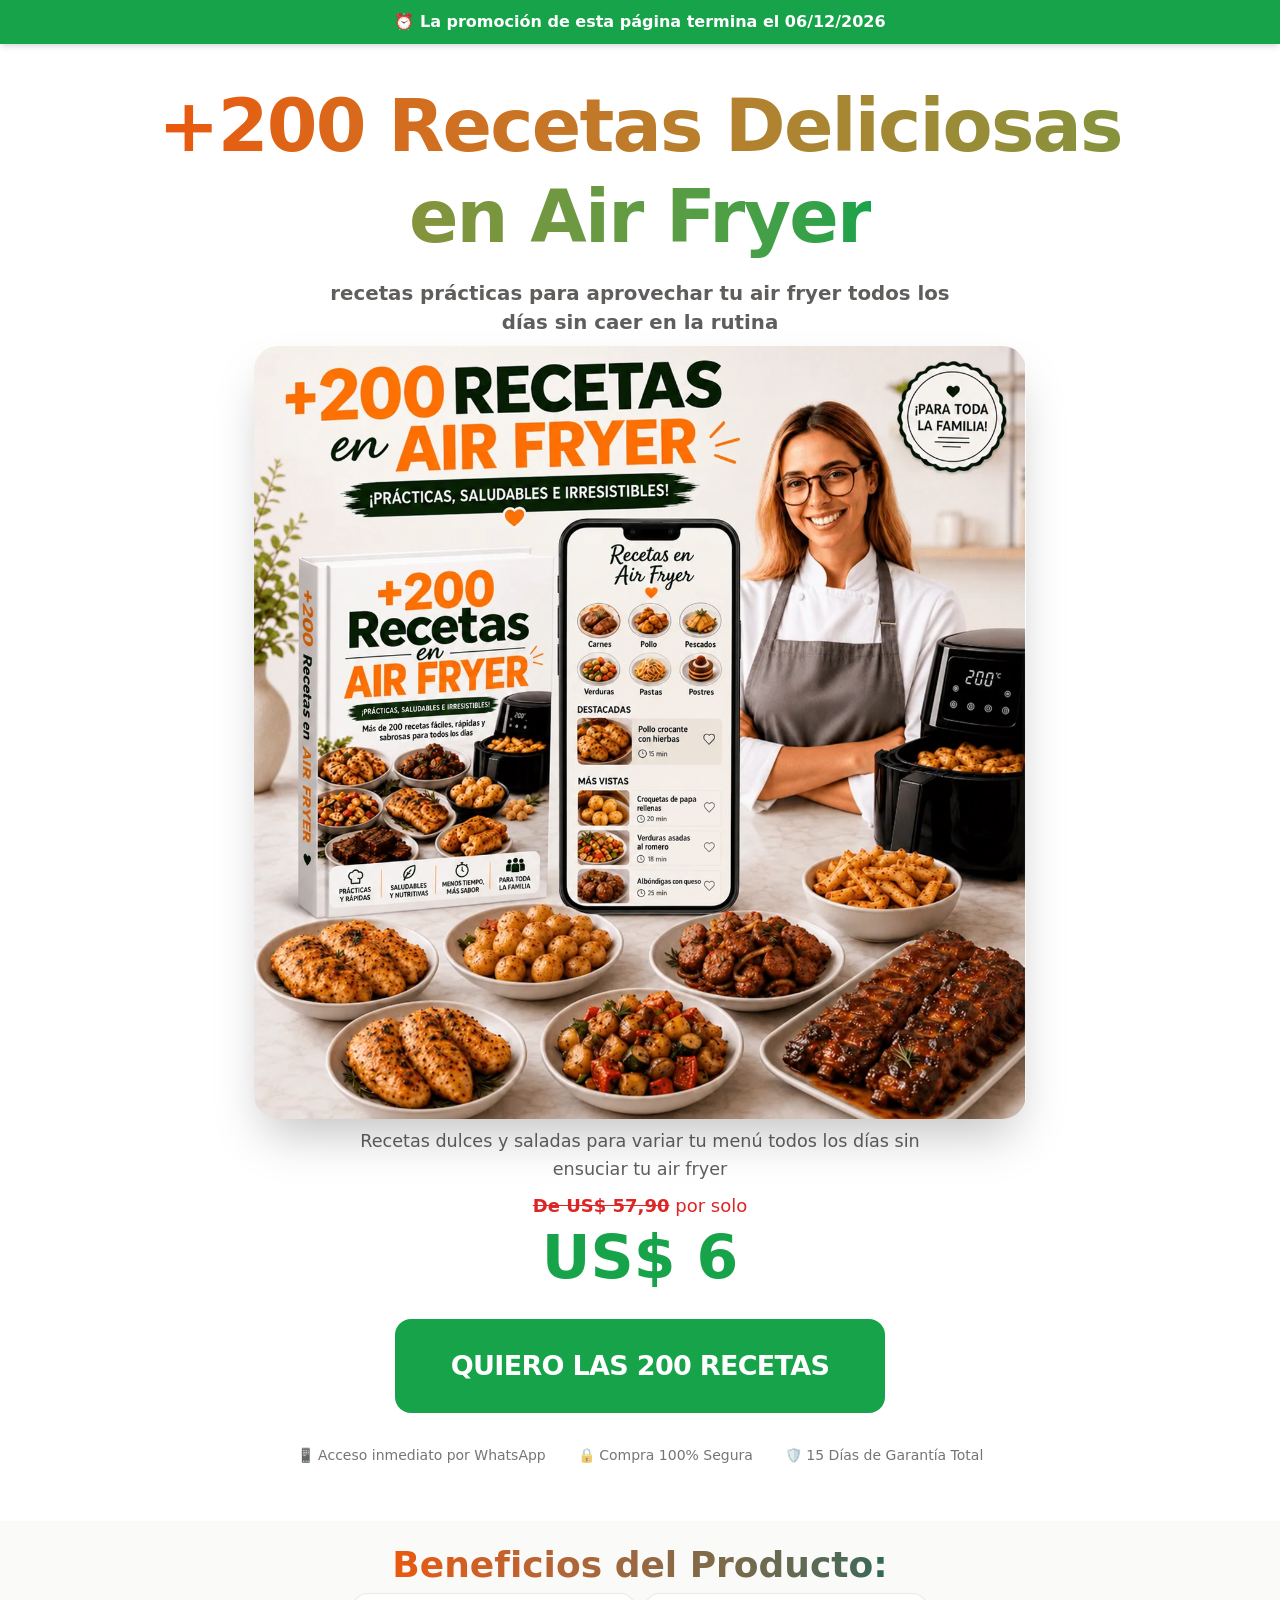
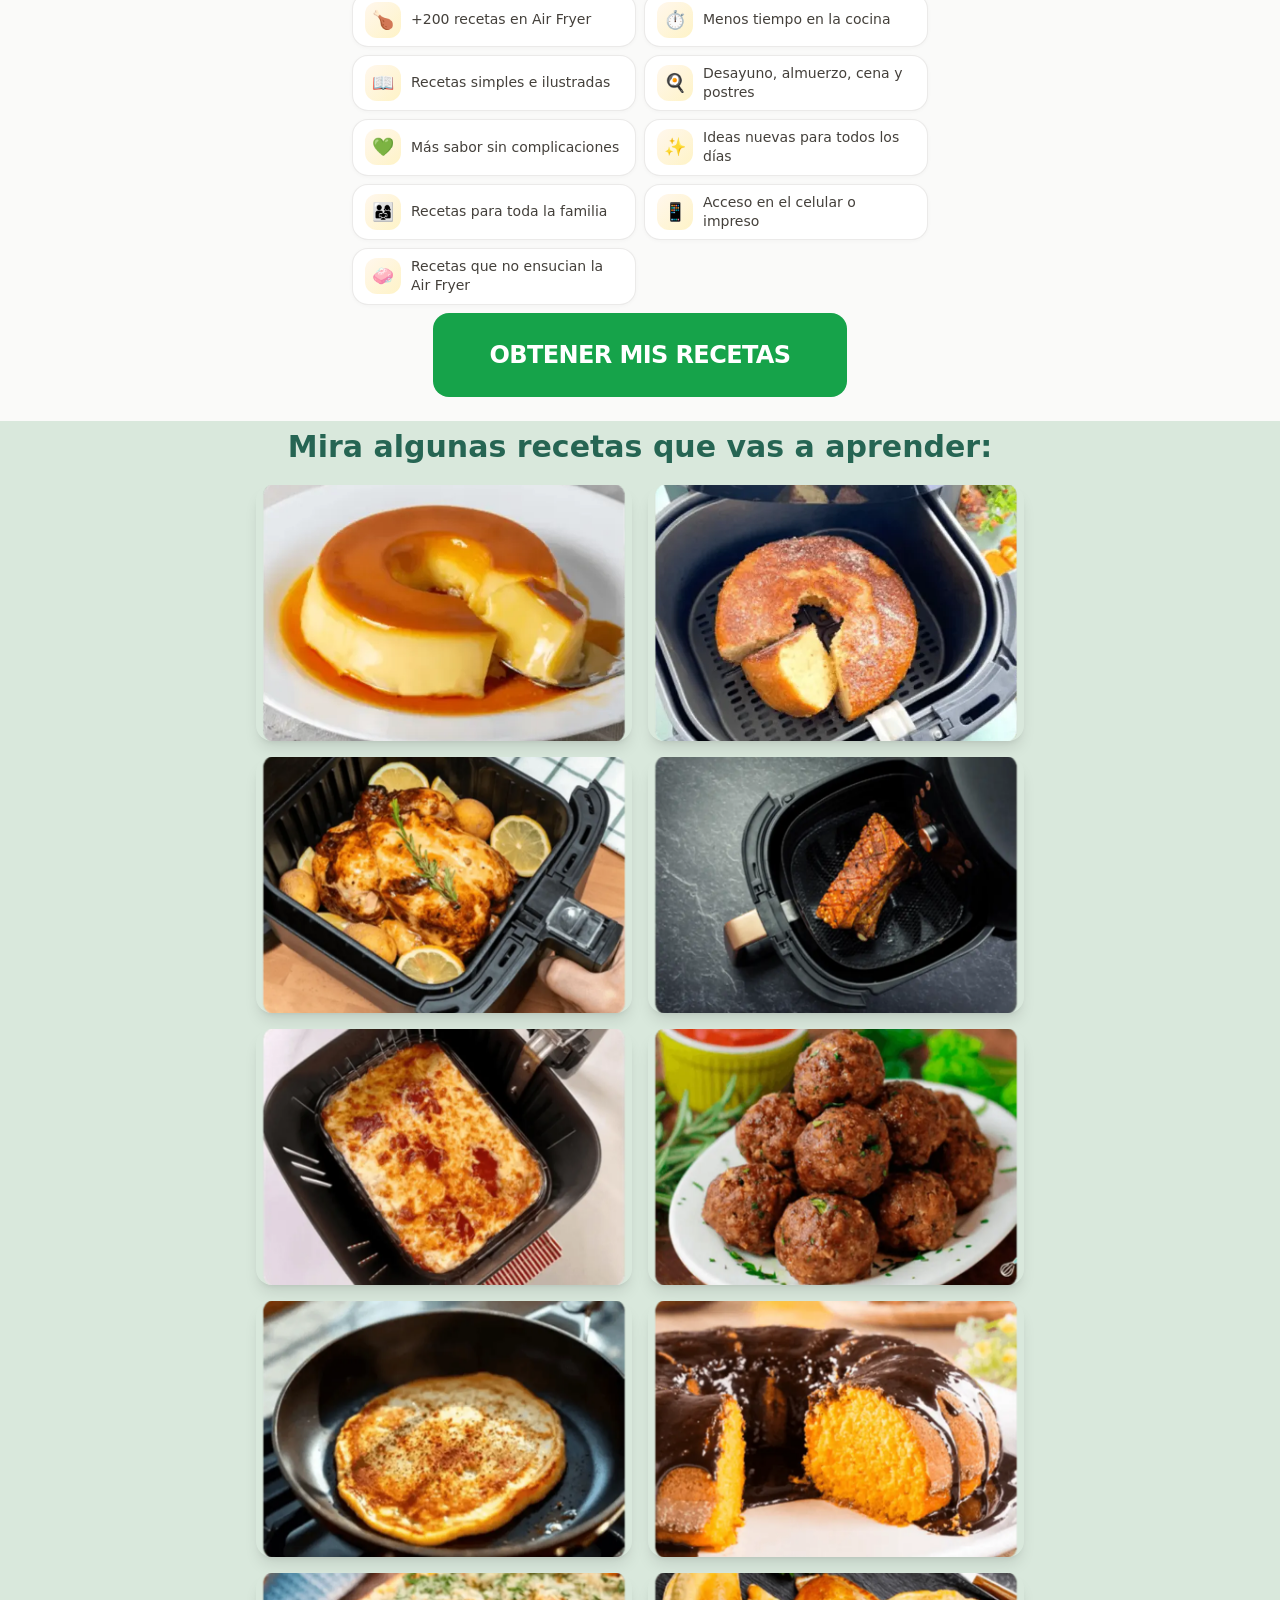
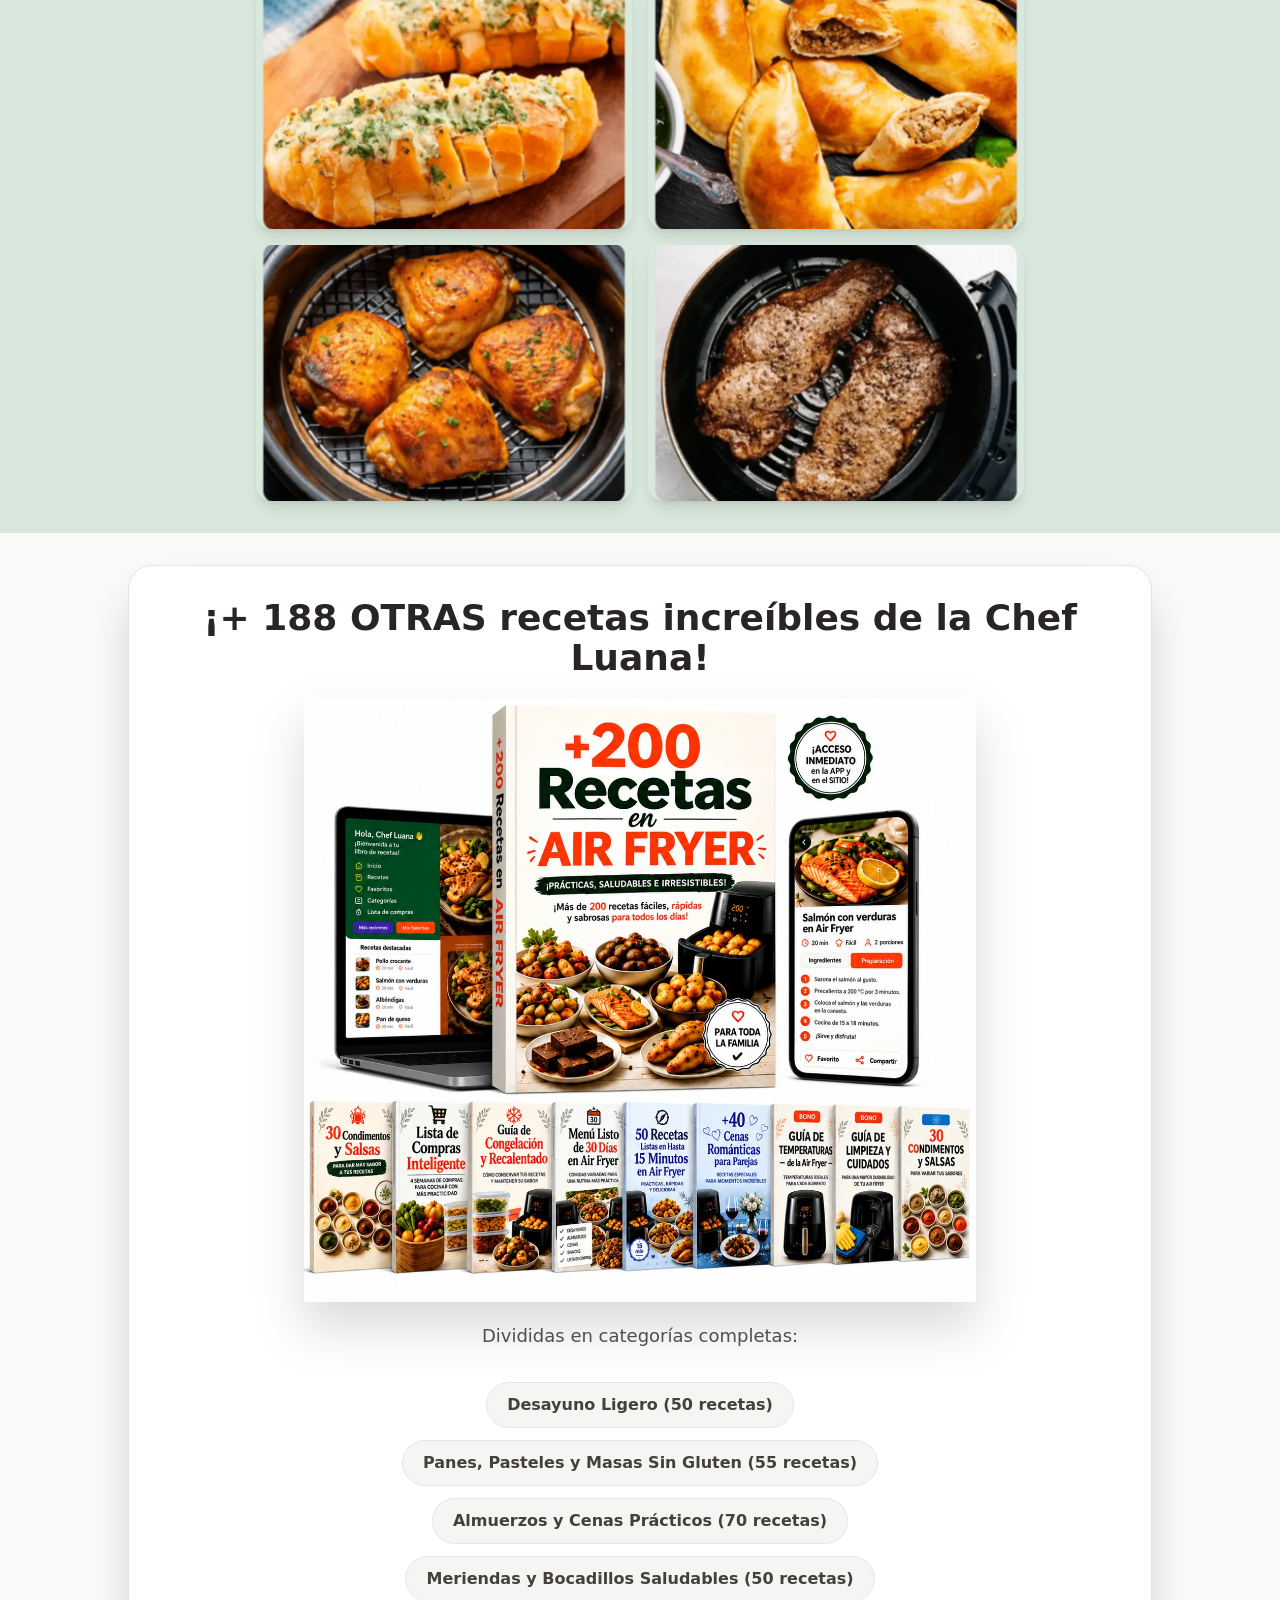
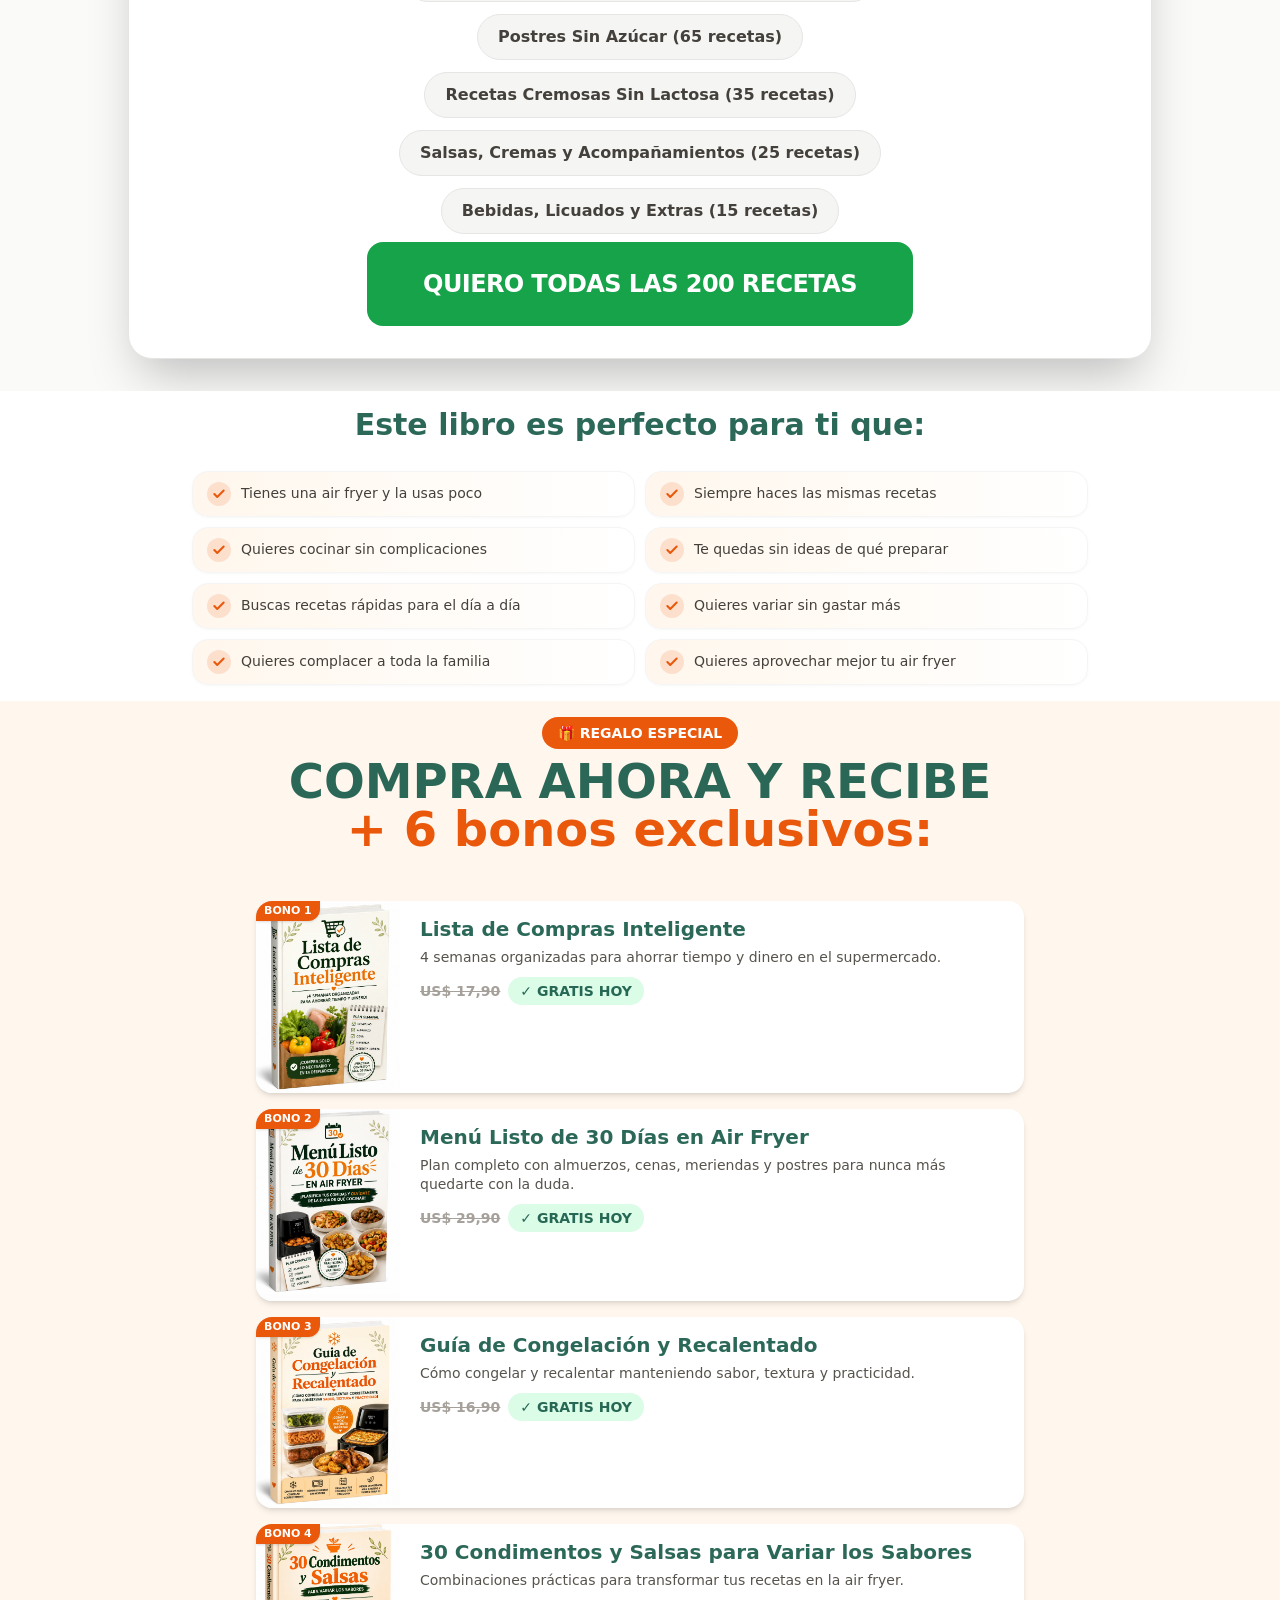
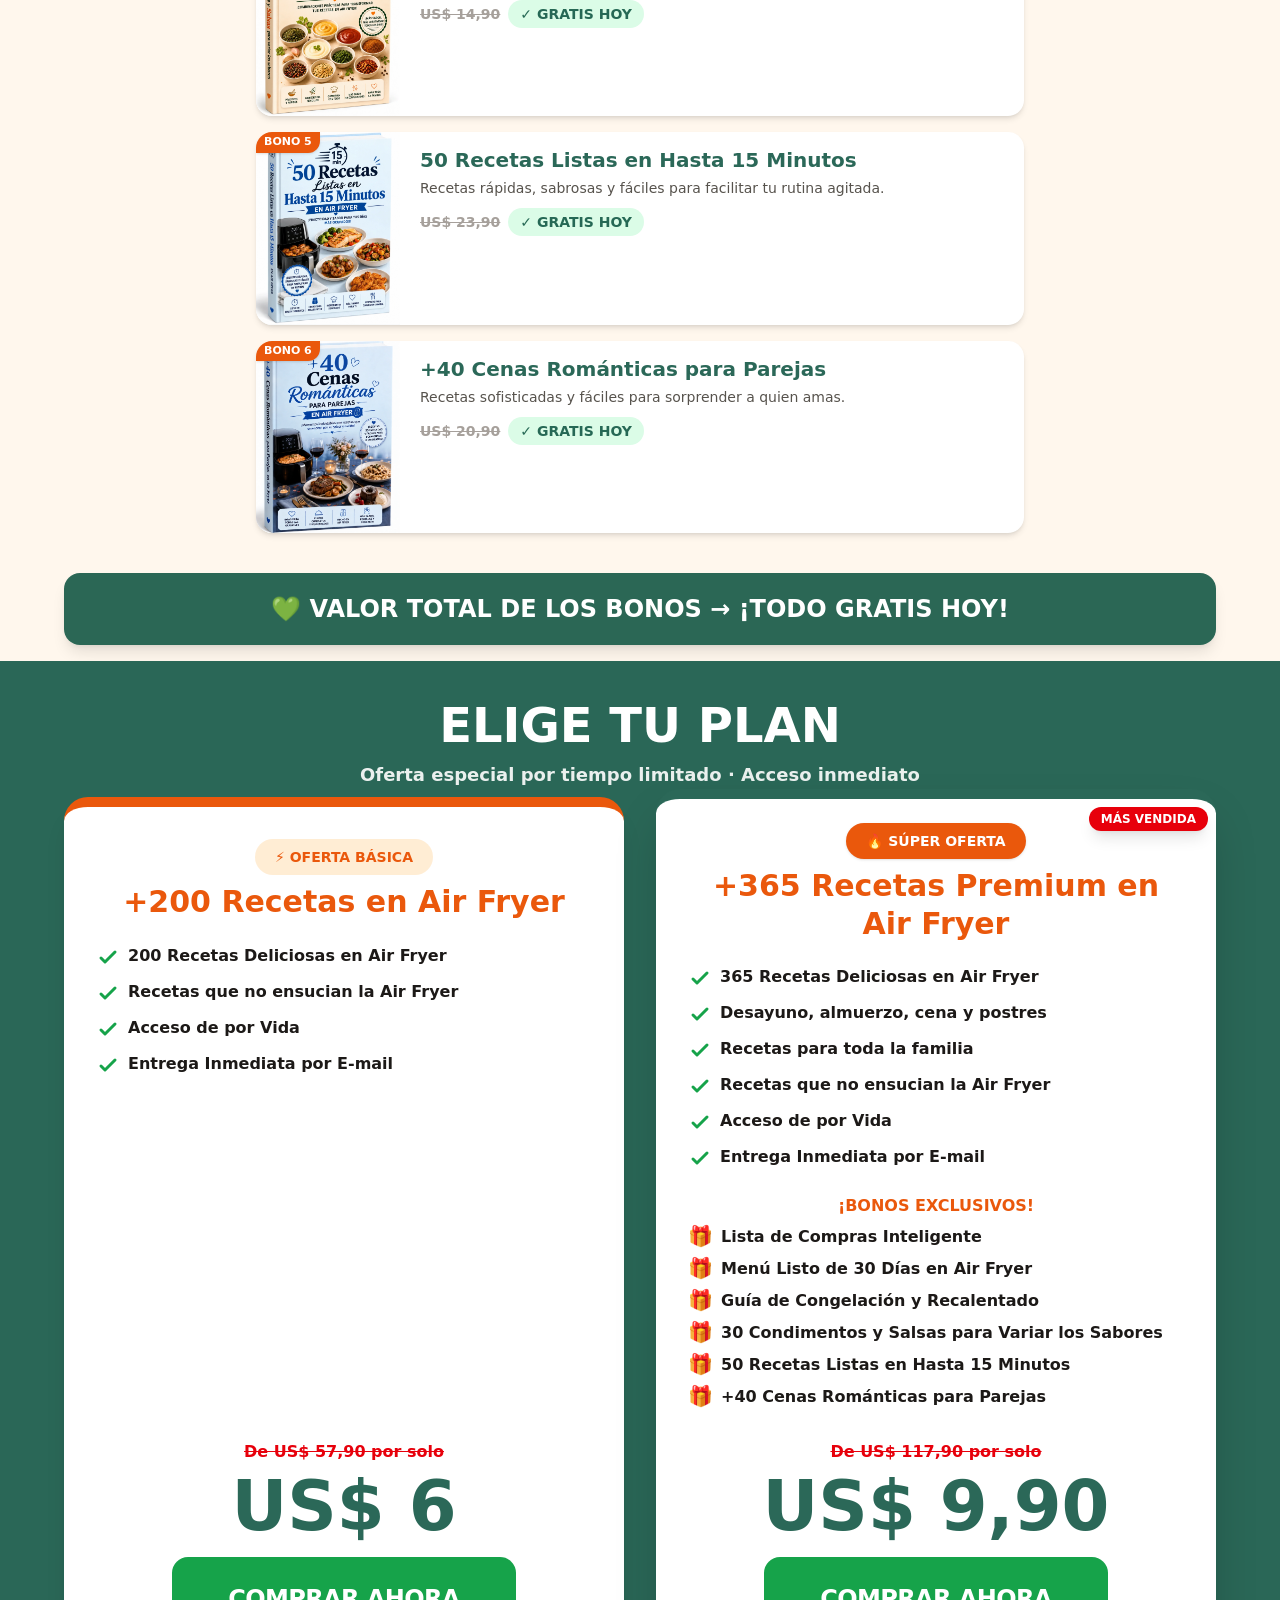
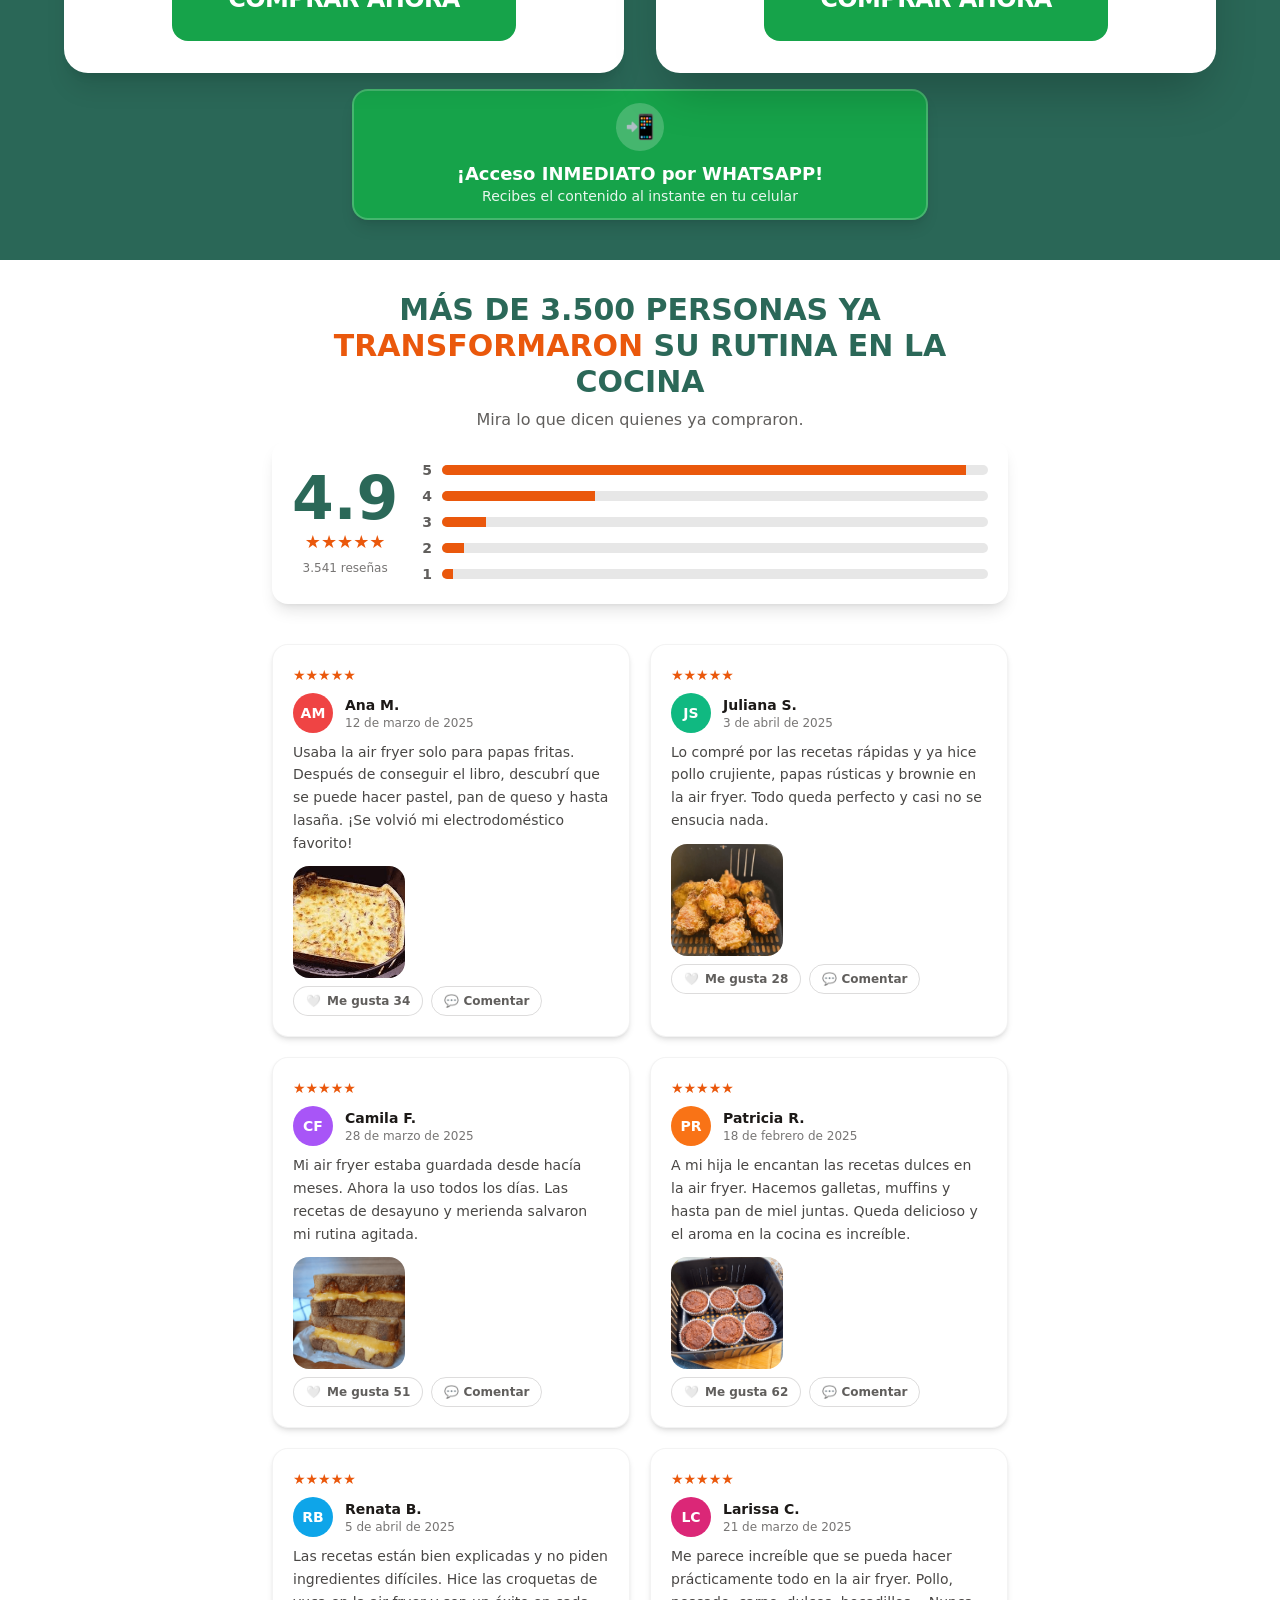
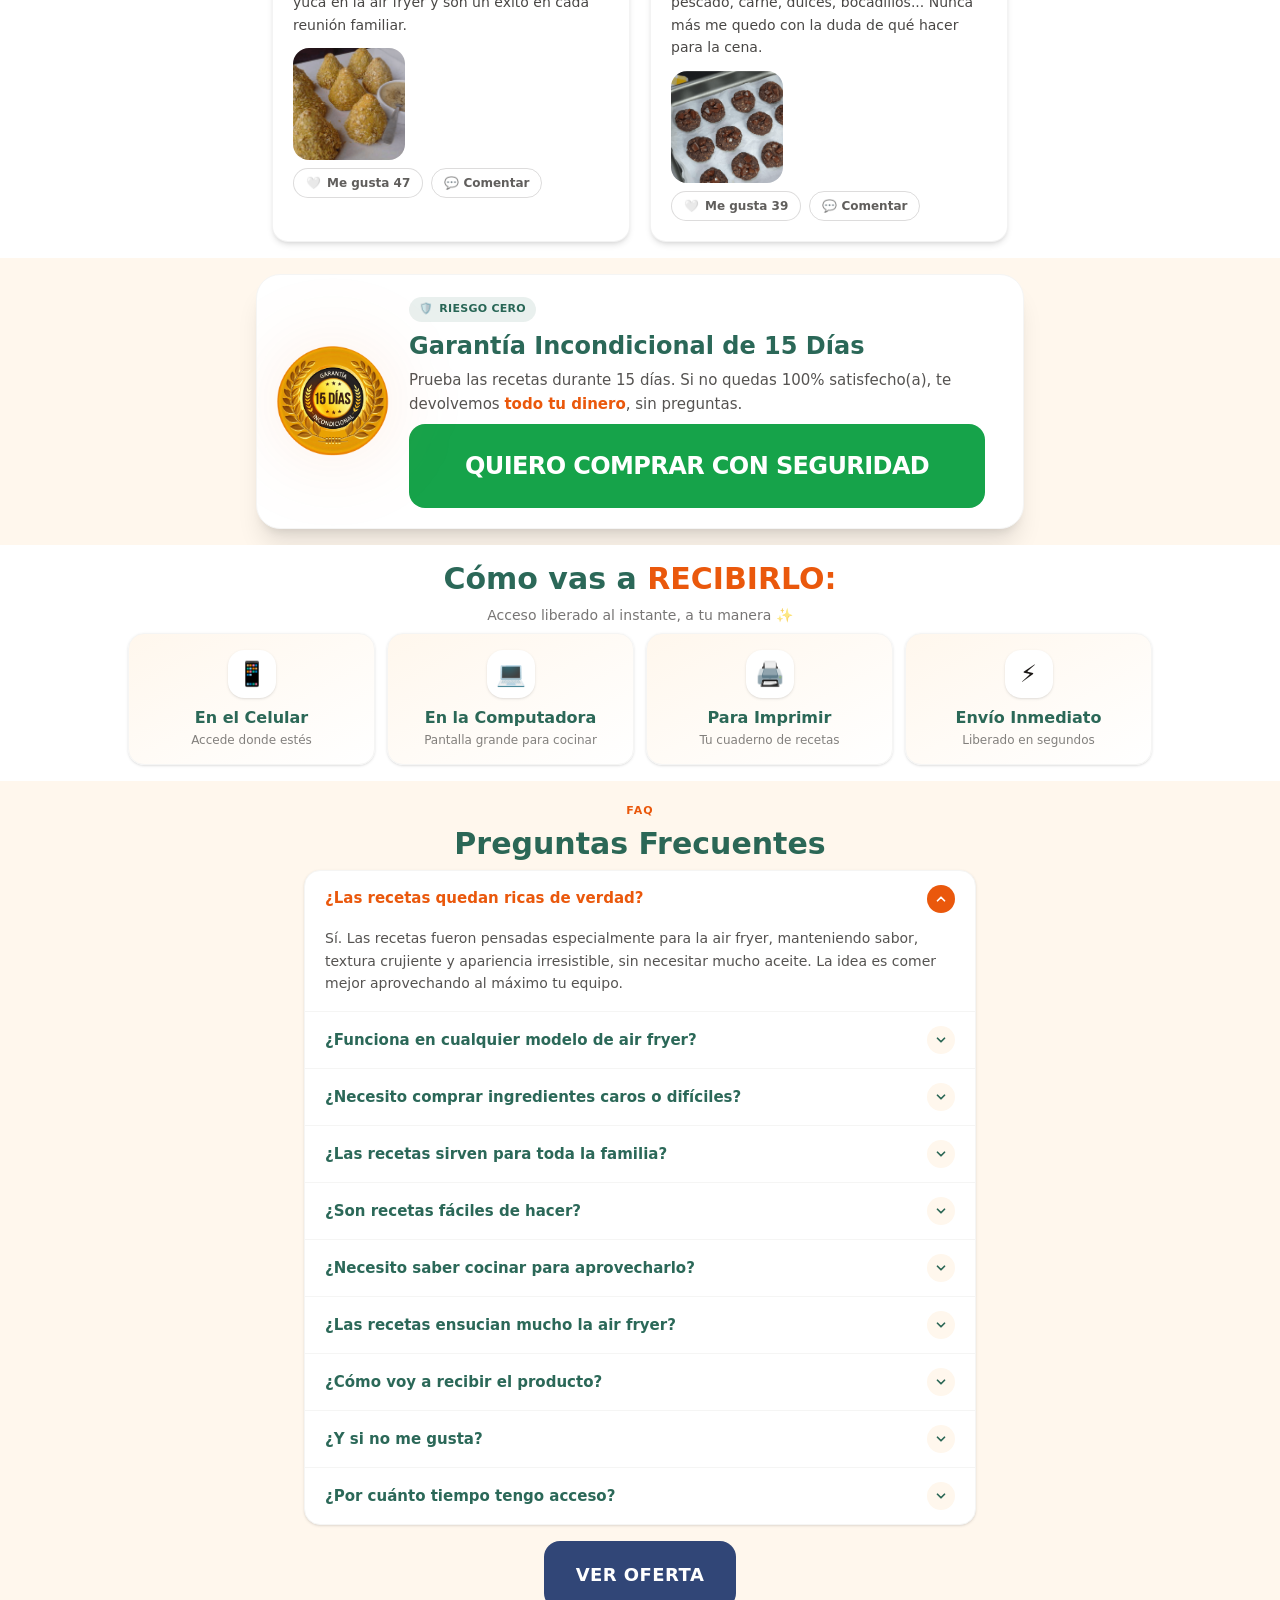
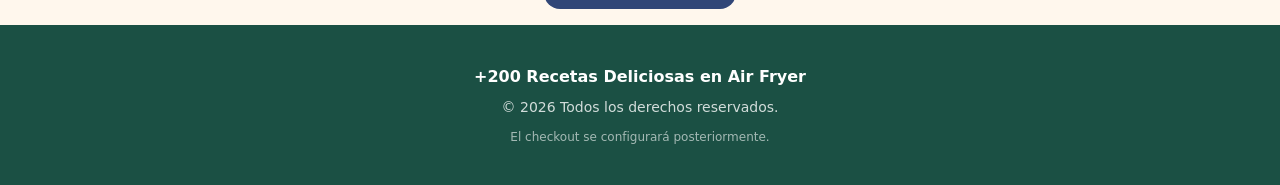
==== commit cc4456ca: "Localiza artes da pagina /es para espanhol latino-americano" ====
--- a/es/index.html
+++ b/es/index.html
@@ -5,7 +5,7 @@
 <meta name="viewport" content="width=device-width, initial-scale=1"/>
 <title>+200 Recetas Deliciosas en Air Fryer | Chef Luana Queiroz</title>
 <meta name="description" content="+200 recetas prácticas y sabrosas en air fryer. Acceso inmediato. Garantía de 15 días."/>
-<link rel="preload" as="image" href="../assets/banner-airfryer-v3.webp" fetchpriority="high"/>
+<link rel="preload" as="image" href="assets/banner-airfryer-v3-es.webp" fetchpriority="high"/>
 <link rel="stylesheet" href="../styles.css"/>
 <script src="https://cdn.utmify.com.br/scripts/utms/latest.js" async defer data-utmify-prevent-xcod-sck data-utmify-prevent-subids></script>
 <script>
@@ -27,12 +27,12 @@
 </style>
 </head>
 <body>
-<div class="min-h-screen bg-background text-foreground"><div class="fixed top-0 left-0 right-0 z-50 bg-[#16A34A] text-white text-center py-2.5 px-2 font-bold text-[12px] sm:text-sm md:text-base shadow-md whitespace-nowrap overflow-hidden text-ellipsis">⏰ La promoción de esta página termina el <span id="promo-date"></span></div><section class="bg-white text-foreground pt-16 md:pt-20 pb-10 md:pb-14 px-4"><div class="max-w-5xl mx-auto text-center"><h1 class="text-[27px] sm:text-[37px] md:text-[73px] font-black leading-[1.15] md:leading-tight mb-4 tracking-tight"><span class="bg-gradient-to-r from-[#EA580C] to-[#16A34A] bg-clip-text text-transparent">+200 Recetas Deliciosas en Air Fryer</span></h1><p class="text-[17.6px] md:text-[19.8px] font-semibold text-foreground/70 mb-2 max-w-2xl mx-auto">recetas prácticas para aprovechar tu air fryer todos los días sin caer en la rutina</p><div class="flex justify-center mb-2 sm:overflow-visible overflow-hidden"><img src="../assets/banner-airfryer-v3.webp" alt="+200 Recetas Deliciosas en Air Fryer" width="1200" height="675" fetchpriority="high" decoding="async" class="w-[100%] max-w-none sm:w-full sm:max-w-[48.3rem] rounded-3xl shadow-2xl"/></div><div class="mb-2"><p class="text-[13.5px] md:text-[17.6px] font-medium text-foreground/70 max-w-xl mx-auto leading-relaxed">Recetas dulces y saladas para variar tu menú todos los días sin ensuciar tu air fryer</p></div><div class="mb-6 flex flex-col items-center"><p class="text-base md:text-lg text-destructive font-medium"><span class="line-through font-semibold">De US$ 57,90</span> <span>por solo</span></p><p class="text-5xl md:text-6xl font-extrabold text-[#16A34A] leading-tight">US$ 6</p><p class="local-price lp-hero" data-usd="6" hidden></p></div><button type="button" class="animate-pulse-cta inline-flex items-center justify-center whitespace-nowrap max-w-full rounded-xl font-extrabold text-white uppercase tracking-tight bg-[#16A34A] hover:bg-[#15803D] transition-all hover:-translate-y-1 hover:shadow-2xl text-[17px] sm:text-xl md:text-[27px] px-6 sm:px-9 md:px-14 py-[18px] sm:py-[22px] md:py-7">QUIERO LAS 200 RECETAS</button><div class="flex flex-wrap justify-center gap-4 md:gap-8 mt-8 text-sm text-foreground/60"><span>📱 Acceso inmediato por WhatsApp</span><span>🔒 Compra 100% Segura</span><span>🛡️ 15 Días de Garantía Total</span></div></div></section><section class="pt-6 pb-4 px-4 bg-background"><div class="max-w-6xl mx-auto"><div class="max-w-xl mx-auto mb-2"><h2 class="text-3xl md:text-4xl font-black text-center mb-2"><span class="bg-gradient-to-r from-[var(--brand-orange)] to-[var(--brand-green)] bg-clip-text text-transparent">Beneficios del Producto:</span></h2><div class="grid grid-cols-1 sm:grid-cols-2 gap-2 mb-2"><div class="flex items-center gap-2.5 bg-white rounded-xl px-3 py-2 border border-stone-200/80 shadow-[0_1px_4px_rgba(0,0,0,0.03)] hover:-translate-y-0.5 hover:shadow-md transition-all"><span class="flex-shrink-0 w-9 h-9 rounded-lg bg-gradient-to-br from-orange-50 to-amber-100 flex items-center justify-center text-lg">🍗</span><span class="font-medium text-[13px] md:text-sm text-stone-700 leading-snug">+200 recetas en Air Fryer</span></div><div class="flex items-center gap-2.5 bg-white rounded-xl px-3 py-2 border border-stone-200/80 shadow-[0_1px_4px_rgba(0,0,0,0.03)] hover:-translate-y-0.5 hover:shadow-md transition-all"><span class="flex-shrink-0 w-9 h-9 rounded-lg bg-gradient-to-br from-orange-50 to-amber-100 flex items-center justify-center text-lg">⏱️</span><span class="font-medium text-[13px] md:text-sm text-stone-700 leading-snug">Menos tiempo en la cocina</span></div><div class="flex items-center gap-2.5 bg-white rounded-xl px-3 py-2 border border-stone-200/80 shadow-[0_1px_4px_rgba(0,0,0,0.03)] hover:-translate-y-0.5 hover:shadow-md transition-all"><span class="flex-shrink-0 w-9 h-9 rounded-lg bg-gradient-to-br from-orange-50 to-amber-100 flex items-center justify-center text-lg">📖</span><span class="font-medium text-[13px] md:text-sm text-stone-700 leading-snug">Recetas simples e ilustradas</span></div><div class="flex items-center gap-2.5 bg-white rounded-xl px-3 py-2 border border-stone-200/80 shadow-[0_1px_4px_rgba(0,0,0,0.03)] hover:-translate-y-0.5 hover:shadow-md transition-all"><span class="flex-shrink-0 w-9 h-9 rounded-lg bg-gradient-to-br from-orange-50 to-amber-100 flex items-center justify-center text-lg">🍳</span><span class="font-medium text-[13px] md:text-sm text-stone-700 leading-snug">Desayuno, almuerzo, cena y postres</span></div><div class="flex items-center gap-2.5 bg-white rounded-xl px-3 py-2 border border-stone-200/80 shadow-[0_1px_4px_rgba(0,0,0,0.03)] hover:-translate-y-0.5 hover:shadow-md transition-all"><span class="flex-shrink-0 w-9 h-9 rounded-lg bg-gradient-to-br from-orange-50 to-amber-100 flex items-center justify-center text-lg">💚</span><span class="font-medium text-[13px] md:text-sm text-stone-700 leading-snug">Más sabor sin complicaciones</span></div><div class="flex items-center gap-2.5 bg-white rounded-xl px-3 py-2 border border-stone-200/80 shadow-[0_1px_4px_rgba(0,0,0,0.03)] hover:-translate-y-0.5 hover:shadow-md transition-all"><span class="flex-shrink-0 w-9 h-9 rounded-lg bg-gradient-to-br from-orange-50 to-amber-100 flex items-center justify-center text-lg">✨</span><span class="font-medium text-[13px] md:text-sm text-stone-700 leading-snug">Ideas nuevas para todos los días</span></div><div class="flex items-center gap-2.5 bg-white rounded-xl px-3 py-2 border border-stone-200/80 shadow-[0_1px_4px_rgba(0,0,0,0.03)] hover:-translate-y-0.5 hover:shadow-md transition-all"><span class="flex-shrink-0 w-9 h-9 rounded-lg bg-gradient-to-br from-orange-50 to-amber-100 flex items-center justify-center text-lg">👨‍👩‍👧</span><span class="font-medium text-[13px] md:text-sm text-stone-700 leading-snug">Recetas para toda la familia</span></div><div class="flex items-center gap-2.5 bg-white rounded-xl px-3 py-2 border border-stone-200/80 shadow-[0_1px_4px_rgba(0,0,0,0.03)] hover:-translate-y-0.5 hover:shadow-md transition-all"><span class="flex-shrink-0 w-9 h-9 rounded-lg bg-gradient-to-br from-orange-50 to-amber-100 flex items-center justify-center text-lg">📱</span><span class="font-medium text-[13px] md:text-sm text-stone-700 leading-snug">Acceso en el celular o impreso</span></div><div class="flex items-center gap-2.5 bg-white rounded-xl px-3 py-2 border border-stone-200/80 shadow-[0_1px_4px_rgba(0,0,0,0.03)] hover:-translate-y-0.5 hover:shadow-md transition-all"><span class="flex-shrink-0 w-9 h-9 rounded-lg bg-gradient-to-br from-orange-50 to-amber-100 flex items-center justify-center text-lg">🧼</span><span class="font-medium text-[13px] md:text-sm text-stone-700 leading-snug">Recetas que no ensucian la Air Fryer</span></div></div><div class="text-center"><button type="button" class="animate-pulse-cta inline-flex items-center justify-center whitespace-nowrap max-w-full rounded-xl font-extrabold text-white uppercase tracking-tight bg-[#16A34A] hover:bg-[#15803D] transition-all hover:-translate-y-1 hover:shadow-2xl text-[15px] sm:text-xl md:text-2xl px-5 sm:px-9 md:px-14 py-[15px] sm:py-[22px] md:py-[26px]">Obtener mis recetas</button></div></div></div></section><section class="pt-2 pb-8 px-3 bg-[#D9E8DC]"><div class="max-w-3xl mx-auto"><h2 class="text-2xl md:text-3xl font-black text-center mb-5 text-[var(--brand-green)]">Mira algunas recetas que vas a aprender:</h2><div class="grid grid-cols-2 gap-3 md:gap-4"><div class="rounded-2xl shadow-lg overflow-hidden hover:-translate-y-1 transition-transform"><img src="../assets/recipe-11.webp" alt="Receta air fryer 1" width="800" height="600" loading="lazy" decoding="async" class="block w-full h-44 md:h-64 object-cover"/></div><div class="rounded-2xl shadow-lg overflow-hidden hover:-translate-y-1 transition-transform"><img src="../assets/recipe-12.webp" alt="Receta air fryer 2" width="800" height="600" loading="lazy" decoding="async" class="block w-full h-44 md:h-64 object-cover"/></div><div class="rounded-2xl shadow-lg overflow-hidden hover:-translate-y-1 transition-transform"><img src="../assets/recipe-01.webp" alt="Receta air fryer 3" width="800" height="600" loading="lazy" decoding="async" class="block w-full h-44 md:h-64 object-cover"/></div><div class="rounded-2xl shadow-lg overflow-hidden hover:-translate-y-1 transition-transform"><img src="../assets/recipe-02.webp" alt="Receta air fryer 4" width="800" height="600" loading="lazy" decoding="async" class="block w-full h-44 md:h-64 object-cover"/></div><div class="rounded-2xl shadow-lg overflow-hidden hover:-translate-y-1 transition-transform"><img src="../assets/recipe-03.webp" alt="Receta air fryer 5" width="800" height="600" loading="lazy" decoding="async" class="block w-full h-44 md:h-64 object-cover"/></div><div class="rounded-2xl shadow-lg overflow-hidden hover:-translate-y-1 transition-transform"><img src="../assets/recipe-04.webp" alt="Receta air fryer 6" width="800" height="600" loading="lazy" decoding="async" class="block w-full h-44 md:h-64 object-cover"/></div><div class="rounded-2xl shadow-lg overflow-hidden hover:-translate-y-1 transition-transform"><img src="../assets/recipe-05.webp" alt="Receta air fryer 7" width="800" height="600" loading="lazy" decoding="async" class="block w-full h-44 md:h-64 object-cover"/></div><div class="rounded-2xl shadow-lg overflow-hidden hover:-translate-y-1 transition-transform"><img src="../assets/recipe-06.webp" alt="Receta air fryer 8" width="800" height="600" loading="lazy" decoding="async" class="block w-full h-44 md:h-64 object-cover"/></div><div class="rounded-2xl shadow-lg overflow-hidden hover:-translate-y-1 transition-transform"><img src="../assets/recipe-07.webp" alt="Receta air fryer 9" width="800" height="600" loading="lazy" decoding="async" class="block w-full h-44 md:h-64 object-cover"/></div><div class="rounded-2xl shadow-lg overflow-hidden hover:-translate-y-1 transition-transform"><img src="../assets/recipe-08.webp" alt="Receta air fryer 10" width="800" height="600" loading="lazy" decoding="async" class="block w-full h-44 md:h-64 object-cover"/></div><div class="rounded-2xl shadow-lg overflow-hidden hover:-translate-y-1 transition-transform"><img src="../assets/recipe-09.webp" alt="Receta air fryer 11" width="800" height="600" loading="lazy" decoding="async" class="block w-full h-44 md:h-64 object-cover"/></div><div class="rounded-2xl shadow-lg overflow-hidden hover:-translate-y-1 transition-transform"><img src="../assets/recipe-10.webp" alt="Receta air fryer 12" width="800" height="600" loading="lazy" decoding="async" class="block w-full h-44 md:h-64 object-cover"/></div></div></div></section><section class="py-8 px-4 bg-background"><div class="max-w-5xl mx-auto"><div class="bg-white text-stone-700 rounded-3xl p-5 md:p-8 shadow-2xl border border-stone-200"><h2 class="text-3xl md:text-4xl font-black text-center mb-3 text-stone-800">¡+ 188 OTRAS recetas increíbles de la Chef Luana!</h2><div class="flex justify-center my-4 md:my-5"><img src="../assets/recipes-showcase-airfryer-v2.webp" alt="Mosaico con vista previa de las 188 recetas extra de la Chef Luana" width="1024" height="768" loading="lazy" decoding="async" class="w-full max-w-2xl h-auto drop-shadow-2xl"/></div><p class="text-center text-stone-600 mb-8 text-base md:text-lg">Divididas en categorías completas:</p><div class="flex flex-col items-center gap-2 md:gap-3 mb-2"><span class="bg-stone-100 border border-stone-200 rounded-full px-4 md:px-5 py-2 md:py-2.5 text-[11px] md:text-base font-semibold text-center whitespace-nowrap text-stone-700">Desayuno Ligero (50 recetas)</span><span class="bg-stone-100 border border-stone-200 rounded-full px-4 md:px-5 py-2 md:py-2.5 text-[11px] md:text-base font-semibold text-center whitespace-nowrap text-stone-700">Panes, Pasteles y Masas Sin Gluten (55 recetas)</span><span class="bg-stone-100 border border-stone-200 rounded-full px-4 md:px-5 py-2 md:py-2.5 text-[11px] md:text-base font-semibold text-center whitespace-nowrap text-stone-700">Almuerzos y Cenas Prácticos (70 recetas)</span><span class="bg-stone-100 border border-stone-200 rounded-full px-4 md:px-5 py-2 md:py-2.5 text-[11px] md:text-base font-semibold text-center whitespace-nowrap text-stone-700">Meriendas y Bocadillos Saludables (50 recetas)</span><span class="bg-stone-100 border border-stone-200 rounded-full px-4 md:px-5 py-2 md:py-2.5 text-[11px] md:text-base font-semibold text-center whitespace-nowrap text-stone-700">Postres Sin Azúcar (65 recetas)</span><span class="bg-stone-100 border border-stone-200 rounded-full px-4 md:px-5 py-2 md:py-2.5 text-[11px] md:text-base font-semibold text-center whitespace-nowrap text-stone-700">Recetas Cremosas Sin Lactosa (35 recetas)</span><span class="bg-stone-100 border border-stone-200 rounded-full px-4 md:px-5 py-2 md:py-2.5 text-[11px] md:text-base font-semibold text-center whitespace-nowrap text-stone-700">Salsas, Cremas y Acompañamientos (25 recetas)</span><span class="bg-stone-100 border border-stone-200 rounded-full px-4 md:px-5 py-2 md:py-2.5 text-[11px] md:text-base font-semibold text-center whitespace-nowrap text-stone-700">Bebidas, Licuados y Extras (15 recetas)</span></div><div class="text-center"><button type="button" class="animate-pulse-cta inline-flex items-center justify-center whitespace-nowrap max-w-full rounded-xl font-extrabold text-white uppercase tracking-tight bg-[#16A34A] hover:bg-[#15803D] transition-all hover:-translate-y-1 hover:shadow-2xl text-[15px] sm:text-xl md:text-2xl px-5 sm:px-9 md:px-14 py-[15px] sm:py-[22px] md:py-[26px]">QUIERO TODAS LAS 200 RECETAS</button></div></div></div></section><section class="py-4 px-4 bg-white"><div class="max-w-4xl mx-auto"><h2 class="text-2xl md:text-3xl font-black text-center mb-7 text-[var(--brand-green)]">Este libro es perfecto para ti que:</h2><div class="grid md:grid-cols-2 gap-2.5"><div class="flex items-center gap-2.5 bg-gradient-to-r from-[var(--brand-cream)] to-white rounded-xl px-3.5 py-2.5 border border-stone-100 shadow-[0_1px_3px_rgba(0,0,0,0.03)] hover:-translate-y-0.5 hover:shadow-md transition-all"><span class="flex-shrink-0 w-6 h-6 rounded-full bg-[var(--brand-orange)]/15 flex items-center justify-center"><svg xmlns="http://www.w3.org/2000/svg" class="w-3.5 h-3.5 text-[var(--brand-orange)]" viewBox="0 0 24 24" fill="none" stroke="currentColor" stroke-width="3.5" stroke-linecap="round" stroke-linejoin="round"><polyline points="20 6 9 17 4 12"></polyline></svg></span><span class="font-medium text-[13px] md:text-sm text-stone-700 leading-snug">Tienes una air fryer y la usas poco</span></div><div class="flex items-center gap-2.5 bg-gradient-to-r from-[var(--brand-cream)] to-white rounded-xl px-3.5 py-2.5 border border-stone-100 shadow-[0_1px_3px_rgba(0,0,0,0.03)] hover:-translate-y-0.5 hover:shadow-md transition-all"><span class="flex-shrink-0 w-6 h-6 rounded-full bg-[var(--brand-orange)]/15 flex items-center justify-center"><svg xmlns="http://www.w3.org/2000/svg" class="w-3.5 h-3.5 text-[var(--brand-orange)]" viewBox="0 0 24 24" fill="none" stroke="currentColor" stroke-width="3.5" stroke-linecap="round" stroke-linejoin="round"><polyline points="20 6 9 17 4 12"></polyline></svg></span><span class="font-medium text-[13px] md:text-sm text-stone-700 leading-snug">Siempre haces las mismas recetas</span></div><div class="flex items-center gap-2.5 bg-gradient-to-r from-[var(--brand-cream)] to-white rounded-xl px-3.5 py-2.5 border border-stone-100 shadow-[0_1px_3px_rgba(0,0,0,0.03)] hover:-translate-y-0.5 hover:shadow-md transition-all"><span class="flex-shrink-0 w-6 h-6 rounded-full bg-[var(--brand-orange)]/15 flex items-center justify-center"><svg xmlns="http://www.w3.org/2000/svg" class="w-3.5 h-3.5 text-[var(--brand-orange)]" viewBox="0 0 24 24" fill="none" stroke="currentColor" stroke-width="3.5" stroke-linecap="round" stroke-linejoin="round"><polyline points="20 6 9 17 4 12"></polyline></svg></span><span class="font-medium text-[13px] md:text-sm text-stone-700 leading-snug">Quieres cocinar sin complicaciones</span></div><div class="flex items-center gap-2.5 bg-gradient-to-r from-[var(--brand-cream)] to-white rounded-xl px-3.5 py-2.5 border border-stone-100 shadow-[0_1px_3px_rgba(0,0,0,0.03)] hover:-translate-y-0.5 hover:shadow-md transition-all"><span class="flex-shrink-0 w-6 h-6 rounded-full bg-[var(--brand-orange)]/15 flex items-center justify-center"><svg xmlns="http://www.w3.org/2000/svg" class="w-3.5 h-3.5 text-[var(--brand-orange)]" viewBox="0 0 24 24" fill="none" stroke="currentColor" stroke-width="3.5" stroke-linecap="round" stroke-linejoin="round"><polyline points="20 6 9 17 4 12"></polyline></svg></span><span class="font-medium text-[13px] md:text-sm text-stone-700 leading-snug">Te quedas sin ideas de qué preparar</span></div><div class="flex items-center gap-2.5 bg-gradient-to-r from-[var(--brand-cream)] to-white rounded-xl px-3.5 py-2.5 border border-stone-100 shadow-[0_1px_3px_rgba(0,0,0,0.03)] hover:-translate-y-0.5 hover:shadow-md transition-all"><span class="flex-shrink-0 w-6 h-6 rounded-full bg-[var(--brand-orange)]/15 flex items-center justify-center"><svg xmlns="http://www.w3.org/2000/svg" class="w-3.5 h-3.5 text-[var(--brand-orange)]" viewBox="0 0 24 24" fill="none" stroke="currentColor" stroke-width="3.5" stroke-linecap="round" stroke-linejoin="round"><polyline points="20 6 9 17 4 12"></polyline></svg></span><span class="font-medium text-[13px] md:text-sm text-stone-700 leading-snug">Buscas recetas rápidas para el día a día</span></div><div class="flex items-center gap-2.5 bg-gradient-to-r from-[var(--brand-cream)] to-white rounded-xl px-3.5 py-2.5 border border-stone-100 shadow-[0_1px_3px_rgba(0,0,0,0.03)] hover:-translate-y-0.5 hover:shadow-md transition-all"><span class="flex-shrink-0 w-6 h-6 rounded-full bg-[var(--brand-orange)]/15 flex items-center justify-center"><svg xmlns="http://www.w3.org/2000/svg" class="w-3.5 h-3.5 text-[var(--brand-orange)]" viewBox="0 0 24 24" fill="none" stroke="currentColor" stroke-width="3.5" stroke-linecap="round" stroke-linejoin="round"><polyline points="20 6 9 17 4 12"></polyline></svg></span><span class="font-medium text-[13px] md:text-sm text-stone-700 leading-snug">Quieres variar sin gastar más</span></div><div class="flex items-center gap-2.5 bg-gradient-to-r from-[var(--brand-cream)] to-white rounded-xl px-3.5 py-2.5 border border-stone-100 shadow-[0_1px_3px_rgba(0,0,0,0.03)] hover:-translate-y-0.5 hover:shadow-md transition-all"><span class="flex-shrink-0 w-6 h-6 rounded-full bg-[var(--brand-orange)]/15 flex items-center justify-center"><svg xmlns="http://www.w3.org/2000/svg" class="w-3.5 h-3.5 text-[var(--brand-orange)]" viewBox="0 0 24 24" fill="none" stroke="currentColor" stroke-width="3.5" stroke-linecap="round" stroke-linejoin="round"><polyline points="20 6 9 17 4 12"></polyline></svg></span><span class="font-medium text-[13px] md:text-sm text-stone-700 leading-snug">Quieres complacer a toda la familia</span></div><div class="flex items-center gap-2.5 bg-gradient-to-r from-[var(--brand-cream)] to-white rounded-xl px-3.5 py-2.5 border border-stone-100 shadow-[0_1px_3px_rgba(0,0,0,0.03)] hover:-translate-y-0.5 hover:shadow-md transition-all"><span class="flex-shrink-0 w-6 h-6 rounded-full bg-[var(--brand-orange)]/15 flex items-center justify-center"><svg xmlns="http://www.w3.org/2000/svg" class="w-3.5 h-3.5 text-[var(--brand-orange)]" viewBox="0 0 24 24" fill="none" stroke="currentColor" stroke-width="3.5" stroke-linecap="round" stroke-linejoin="round"><polyline points="20 6 9 17 4 12"></polyline></svg></span><span class="font-medium text-[13px] md:text-sm text-stone-700 leading-snug">Quieres aprovechar mejor tu air fryer</span></div></div></div></section><section class="py-4 px-4 bg-[var(--brand-cream)]"><div class="max-w-6xl mx-auto text-center"><span class="inline-block bg-[var(--brand-orange)] text-white text-xs md:text-sm font-bold uppercase px-4 py-1.5 rounded-full mb-2">🎁 Regalo Especial</span><h2 class="text-3xl md:text-5xl font-black mb-12 text-[var(--brand-green)]">COMPRA AHORA Y RECIBE <br class="hidden md:block"/><span class="text-[var(--brand-orange)]">+ 6 bonos exclusivos:</span></h2><div class="flex flex-col gap-3 md:gap-4 mb-10 max-w-3xl mx-auto"><div class="relative bg-white rounded-2xl shadow-md overflow-hidden flex items-stretch gap-3 md:gap-5 text-left"><div class="relative flex-shrink-0"><img src="../assets/bonus-lista-compras.webp" alt="Lista de compras inteligente para air fryer" loading="lazy" width="400" height="400" class="w-24 h-full md:w-36 object-cover"/><span class="absolute top-0 left-0 bg-[var(--brand-orange)] text-white text-[9px] md:text-[11px] font-black uppercase px-2 py-0.5 rounded-br-lg rounded-tl-lg shadow">BONO 1</span></div><div class="flex-1 min-w-0 py-3 pr-3 md:py-4 md:pr-5"><h3 class="font-black text-[15px] md:text-xl text-[var(--brand-green)] leading-tight mb-1.5">Lista de Compras Inteligente</h3><p class="text-[12px] md:text-sm text-stone-600 leading-snug mb-2.5">4 semanas organizadas para ahorrar tiempo y dinero en el supermercado.</p><div class="flex items-center gap-2 flex-wrap"><span class="text-stone-400 line-through font-bold text-[12px] md:text-sm">US$ 17,90</span><span class="inline-flex items-center gap-1 bg-green-100 text-[var(--brand-green)] text-[11px] md:text-sm font-black uppercase px-3 py-1 rounded-full">✓ Gratis Hoy</span></div></div></div><div class="relative bg-white rounded-2xl shadow-md overflow-hidden flex items-stretch gap-3 md:gap-5 text-left"><div class="relative flex-shrink-0"><img src="../assets/bonus-cardapio-30.webp" alt="Menú listo de 30 días en air fryer" loading="lazy" width="400" height="400" class="w-24 h-full md:w-36 object-cover"/><span class="absolute top-0 left-0 bg-[var(--brand-orange)] text-white text-[9px] md:text-[11px] font-black uppercase px-2 py-0.5 rounded-br-lg rounded-tl-lg shadow">BONO 2</span></div><div class="flex-1 min-w-0 py-3 pr-3 md:py-4 md:pr-5"><h3 class="font-black text-[15px] md:text-xl text-[var(--brand-green)] leading-tight mb-1.5">Menú Listo de 30 Días en Air Fryer</h3><p class="text-[12px] md:text-sm text-stone-600 leading-snug mb-2.5">Plan completo con almuerzos, cenas, meriendas y postres para nunca más quedarte con la duda.</p><div class="flex items-center gap-2 flex-wrap"><span class="text-stone-400 line-through font-bold text-[12px] md:text-sm">US$ 29,90</span><span class="inline-flex items-center gap-1 bg-green-100 text-[var(--brand-green)] text-[11px] md:text-sm font-black uppercase px-3 py-1 rounded-full">✓ Gratis Hoy</span></div></div></div><div class="relative bg-white rounded-2xl shadow-md overflow-hidden flex items-stretch gap-3 md:gap-5 text-left"><div class="relative flex-shrink-0"><img src="../assets/bonus-congelamento.webp" alt="Guía de congelación y recalentado de recetas" loading="lazy" width="400" height="400" class="w-24 h-full md:w-36 object-cover"/><span class="absolute top-0 left-0 bg-[var(--brand-orange)] text-white text-[9px] md:text-[11px] font-black uppercase px-2 py-0.5 rounded-br-lg rounded-tl-lg shadow">BONO 3</span></div><div class="flex-1 min-w-0 py-3 pr-3 md:py-4 md:pr-5"><h3 class="font-black text-[15px] md:text-xl text-[var(--brand-green)] leading-tight mb-1.5">Guía de Congelación y Recalentado</h3><p class="text-[12px] md:text-sm text-stone-600 leading-snug mb-2.5">Cómo congelar y recalentar manteniendo sabor, textura y practicidad.</p><div class="flex items-center gap-2 flex-wrap"><span class="text-stone-400 line-through font-bold text-[12px] md:text-sm">US$ 16,90</span><span class="inline-flex items-center gap-1 bg-green-100 text-[var(--brand-green)] text-[11px] md:text-sm font-black uppercase px-3 py-1 rounded-full">✓ Gratis Hoy</span></div></div></div><div class="relative bg-white rounded-2xl shadow-md overflow-hidden flex items-stretch gap-3 md:gap-5 text-left"><div class="relative flex-shrink-0"><img src="../assets/bonus-temperos.webp" alt="30 condimentos y salsas para air fryer" loading="lazy" width="400" height="400" class="w-24 h-full md:w-36 object-cover"/><span class="absolute top-0 left-0 bg-[var(--brand-orange)] text-white text-[9px] md:text-[11px] font-black uppercase px-2 py-0.5 rounded-br-lg rounded-tl-lg shadow">BONO 4</span></div><div class="flex-1 min-w-0 py-3 pr-3 md:py-4 md:pr-5"><h3 class="font-black text-[15px] md:text-xl text-[var(--brand-green)] leading-tight mb-1.5">30 Condimentos y Salsas para Variar los Sabores</h3><p class="text-[12px] md:text-sm text-stone-600 leading-snug mb-2.5">Combinaciones prácticas para transformar tus recetas en la air fryer.</p><div class="flex items-center gap-2 flex-wrap"><span class="text-stone-400 line-through font-bold text-[12px] md:text-sm">US$ 14,90</span><span class="inline-flex items-center gap-1 bg-green-100 text-[var(--brand-green)] text-[11px] md:text-sm font-black uppercase px-3 py-1 rounded-full">✓ Gratis Hoy</span></div></div></div><div class="relative bg-white rounded-2xl shadow-md overflow-hidden flex items-stretch gap-3 md:gap-5 text-left"><div class="relative flex-shrink-0"><img src="../assets/bonus-15min.webp" alt="50 recetas listas en hasta 15 minutos en air fryer" loading="lazy" width="400" height="400" class="w-24 h-full md:w-36 object-cover"/><span class="absolute top-0 left-0 bg-[var(--brand-orange)] text-white text-[9px] md:text-[11px] font-black uppercase px-2 py-0.5 rounded-br-lg rounded-tl-lg shadow">BONO 5</span></div><div class="flex-1 min-w-0 py-3 pr-3 md:py-4 md:pr-5"><h3 class="font-black text-[15px] md:text-xl text-[var(--brand-green)] leading-tight mb-1.5">50 Recetas Listas en Hasta 15 Minutos</h3><p class="text-[12px] md:text-sm text-stone-600 leading-snug mb-2.5">Recetas rápidas, sabrosas y fáciles para facilitar tu rutina agitada.</p><div class="flex items-center gap-2 flex-wrap"><span class="text-stone-400 line-through font-bold text-[12px] md:text-sm">US$ 23,90</span><span class="inline-flex items-center gap-1 bg-green-100 text-[var(--brand-green)] text-[11px] md:text-sm font-black uppercase px-3 py-1 rounded-full">✓ Gratis Hoy</span></div></div></div><div class="relative bg-white rounded-2xl shadow-md overflow-hidden flex items-stretch gap-3 md:gap-5 text-left"><div class="relative flex-shrink-0"><img src="../assets/bonus-romanticos.webp" alt="40 cenas románticas para parejas en air fryer" loading="lazy" width="400" height="400" class="w-24 h-full md:w-36 object-cover"/><span class="absolute top-0 left-0 bg-[var(--brand-orange)] text-white text-[9px] md:text-[11px] font-black uppercase px-2 py-0.5 rounded-br-lg rounded-tl-lg shadow">BONO 6</span></div><div class="flex-1 min-w-0 py-3 pr-3 md:py-4 md:pr-5"><h3 class="font-black text-[15px] md:text-xl text-[var(--brand-green)] leading-tight mb-1.5">+40 Cenas Románticas para Parejas</h3><p class="text-[12px] md:text-sm text-stone-600 leading-snug mb-2.5">Recetas sofisticadas y fáciles para sorprender a quien amas.</p><div class="flex items-center gap-2 flex-wrap"><span class="text-stone-400 line-through font-bold text-[12px] md:text-sm">US$ 20,90</span><span class="inline-flex items-center gap-1 bg-green-100 text-[var(--brand-green)] text-[11px] md:text-sm font-black uppercase px-3 py-1 rounded-full">✓ Gratis Hoy</span></div></div></div></div><div class="bg-[var(--brand-green)] text-white font-black uppercase rounded-2xl py-5 px-6 text-lg md:text-2xl shadow-lg">💚 VALOR TOTAL DE LOS BONOS → ¡TODO GRATIS HOY!</div></div></section><section id="offer" class="py-10 px-4 bg-[var(--brand-green)]"><div class="max-w-6xl mx-auto"><h2 class="text-3xl md:text-5xl font-black text-center text-white mb-3 uppercase">Elige tu plan</h2><p class="text-center text-white/90 text-base md:text-lg font-semibold mb-2">Oferta especial por tiempo limitado · Acceso inmediato</p><div class="grid grid-cols-2 gap-2 md:gap-8 items-stretch"><div class="relative bg-white rounded-2xl md:rounded-3xl shadow-xl overflow-hidden flex flex-col border-t-[6px] md:border-t-[10px] border-[var(--brand-orange)] pt-4 px-2.5 pb-4 md:pt-8 md:px-8 md:pb-8"><div class="flex justify-center mb-2 md:mb-2"><span class="inline-flex items-center gap-1 md:gap-2 bg-orange-100 text-[var(--brand-orange)] font-black uppercase text-[9px] md:text-sm px-2 md:px-5 py-1 md:py-2 rounded-full whitespace-nowrap">⚡ Oferta Básica</span></div><h3 class="text-[15px] md:text-3xl font-black text-center text-[var(--brand-orange)] mb-3 md:mb-6 leading-tight">+200 Recetas en Air Fryer</h3><ul class="space-y-1.5 md:space-y-3 mb-4 md:mb-6 text-left"><li class="flex items-start gap-1.5 md:gap-2"><svg class="w-6 h-6 flex-shrink-0" fill="none" viewBox="0 0 24 24" stroke="#16A34A" stroke-width="3"><path stroke-linecap="round" stroke-linejoin="round" d="M5 13l4 4L19 7"></path></svg><span class="font-semibold text-[11px] md:text-base leading-snug">200 Recetas Deliciosas en Air Fryer</span></li><li class="flex items-start gap-1.5 md:gap-2"><svg class="w-6 h-6 flex-shrink-0" fill="none" viewBox="0 0 24 24" stroke="#16A34A" stroke-width="3"><path stroke-linecap="round" stroke-linejoin="round" d="M5 13l4 4L19 7"></path></svg><span class="font-semibold text-[11px] md:text-base leading-snug">Recetas que no ensucian la Air Fryer</span></li><li class="flex items-start gap-1.5 md:gap-2"><svg class="w-6 h-6 flex-shrink-0" fill="none" viewBox="0 0 24 24" stroke="#16A34A" stroke-width="3"><path stroke-linecap="round" stroke-linejoin="round" d="M5 13l4 4L19 7"></path></svg><span class="font-semibold text-[11px] md:text-base leading-snug">Acceso de por Vida</span></li><li class="flex items-start gap-1.5 md:gap-2"><svg class="w-6 h-6 flex-shrink-0" fill="none" viewBox="0 0 24 24" stroke="#16A34A" stroke-width="3"><path stroke-linecap="round" stroke-linejoin="round" d="M5 13l4 4L19 7"></path></svg><span class="font-semibold text-[11px] md:text-base leading-snug">Entrega Inmediata por E-mail</span></li></ul><div class="mt-auto text-center pt-2 md:pt-6"><p class="text-red-600 line-through font-bold text-[11px] md:text-base">De US$ 57,90 por solo</p><p class="text-4xl md:text-[4.3rem] font-black text-[var(--brand-green)] my-1 md:my-2 leading-none">US$ 6</p><p class="local-price lp-card" data-usd="6" hidden></p><div class="flex justify-center mt-2 md:mt-4"><a href="https://pay.wiapy.com/TsDvYn9f6CyS" target="_blank" rel="noopener noreferrer" class="animate-pulse-cta inline-flex items-center justify-center whitespace-nowrap max-w-full rounded-xl font-extrabold text-white uppercase tracking-tight bg-[#16A34A] hover:bg-[#15803D] transition-all hover:-translate-y-1 hover:shadow-2xl text-[13px] sm:text-xl md:text-2xl px-4 sm:px-8 md:px-14 py-4 sm:py-[22px] md:py-[26px]">Comprar Ahora</a></div></div></div><div id="super-offer" class="relative bg-white rounded-2xl md:rounded-3xl shadow-2xl overflow-hidden flex flex-col border-t-[6px] md:border-t-[10px] border-[var(--brand-green)] pt-4 px-2.5 pb-4 md:pt-6 md:px-8 md:pb-8 scroll-mt-4 md:-mt-2"><span class="absolute top-1.5 right-1.5 md:top-2 md:right-2 bg-red-600 text-white font-black uppercase text-[8px] md:text-xs px-1.5 md:px-3 py-0.5 md:py-1 rounded-full shadow-lg whitespace-nowrap z-10">Más Vendida</span><div class="flex justify-center mb-2 md:mb-2"><span class="inline-flex items-center gap-1 md:gap-2 bg-[var(--brand-orange)] text-white font-black uppercase text-[9px] md:text-sm px-2 md:px-5 py-1 md:py-2 rounded-full shadow whitespace-nowrap">🔥 Súper Oferta</span></div><h3 class="text-[15px] md:text-3xl font-black text-center text-[var(--brand-orange)] mb-3 md:mb-6 leading-tight">+365 Recetas Premium en Air Fryer</h3><ul class="space-y-1.5 md:space-y-3 mb-3 md:mb-4 text-left"><li class="flex items-start gap-1.5 md:gap-2"><svg class="w-6 h-6 flex-shrink-0" fill="none" viewBox="0 0 24 24" stroke="#16A34A" stroke-width="3"><path stroke-linecap="round" stroke-linejoin="round" d="M5 13l4 4L19 7"></path></svg><span class="font-semibold text-[11px] md:text-base leading-snug">365 Recetas Deliciosas en Air Fryer</span></li><li class="flex items-start gap-1.5 md:gap-2"><svg class="w-6 h-6 flex-shrink-0" fill="none" viewBox="0 0 24 24" stroke="#16A34A" stroke-width="3"><path stroke-linecap="round" stroke-linejoin="round" d="M5 13l4 4L19 7"></path></svg><span class="font-semibold text-[11px] md:text-base leading-snug">Desayuno, almuerzo, cena y postres</span></li><li class="flex items-start gap-1.5 md:gap-2"><svg class="w-6 h-6 flex-shrink-0" fill="none" viewBox="0 0 24 24" stroke="#16A34A" stroke-width="3"><path stroke-linecap="round" stroke-linejoin="round" d="M5 13l4 4L19 7"></path></svg><span class="font-semibold text-[11px] md:text-base leading-snug">Recetas para toda la familia</span></li><li class="flex items-start gap-1.5 md:gap-2"><svg class="w-6 h-6 flex-shrink-0" fill="none" viewBox="0 0 24 24" stroke="#16A34A" stroke-width="3"><path stroke-linecap="round" stroke-linejoin="round" d="M5 13l4 4L19 7"></path></svg><span class="font-semibold text-[11px] md:text-base leading-snug">Recetas que no ensucian la Air Fryer</span></li><li class="flex items-start gap-1.5 md:gap-2"><svg class="w-6 h-6 flex-shrink-0" fill="none" viewBox="0 0 24 24" stroke="#16A34A" stroke-width="3"><path stroke-linecap="round" stroke-linejoin="round" d="M5 13l4 4L19 7"></path></svg><span class="font-semibold text-[11px] md:text-base leading-snug">Acceso de por Vida</span></li><li class="flex items-start gap-1.5 md:gap-2"><svg class="w-6 h-6 flex-shrink-0" fill="none" viewBox="0 0 24 24" stroke="#16A34A" stroke-width="3"><path stroke-linecap="round" stroke-linejoin="round" d="M5 13l4 4L19 7"></path></svg><span class="font-semibold text-[11px] md:text-base leading-snug">Entrega Inmediata por E-mail</span></li></ul><p class="text-center text-[var(--brand-orange)] font-black uppercase text-[11px] md:text-base mt-1 md:mt-2 mb-2">¡Bonos Exclusivos!</p><ul class="space-y-1.5 md:space-y-2.5 mb-4 md:mb-6 text-left"><li class="flex items-start gap-1.5 md:gap-2"><span class="text-sm md:text-xl leading-none flex-shrink-0">🎁</span><span class="font-semibold text-[11px] md:text-base leading-snug">Lista de Compras Inteligente</span></li><li class="flex items-start gap-1.5 md:gap-2"><span class="text-sm md:text-xl leading-none flex-shrink-0">🎁</span><span class="font-semibold text-[11px] md:text-base leading-snug">Menú Listo de 30 Días en Air Fryer</span></li><li class="flex items-start gap-1.5 md:gap-2"><span class="text-sm md:text-xl leading-none flex-shrink-0">🎁</span><span class="font-semibold text-[11px] md:text-base leading-snug">Guía de Congelación y Recalentado</span></li><li class="flex items-start gap-1.5 md:gap-2"><span class="text-sm md:text-xl leading-none flex-shrink-0">🎁</span><span class="font-semibold text-[11px] md:text-base leading-snug">30 Condimentos y Salsas para Variar los Sabores</span></li><li class="flex items-start gap-1.5 md:gap-2"><span class="text-sm md:text-xl leading-none flex-shrink-0">🎁</span><span class="font-semibold text-[11px] md:text-base leading-snug">50 Recetas Listas en Hasta 15 Minutos</span></li><li class="flex items-start gap-1.5 md:gap-2"><span class="text-sm md:text-xl leading-none flex-shrink-0">🎁</span><span class="font-semibold text-[11px] md:text-base leading-snug">+40 Cenas Románticas para Parejas</span></li></ul><div class="mt-auto text-center pt-2"><p class="text-red-600 line-through font-bold text-[11px] md:text-base">De US$ 117,90 por solo</p><p class="text-4xl md:text-[4.3rem] font-black text-[var(--brand-green)] my-1 md:my-2 leading-none">US$ 9,90</p><p class="local-price lp-card" data-usd="9.9" hidden></p><div id="super-cta" class="flex justify-center mt-2 md:mt-4 scroll-mt-24"><a href="https://pay.wiapy.com/fiP8AXQDWIls" target="_blank" rel="noopener noreferrer" class="animate-pulse-cta inline-flex items-center justify-center whitespace-nowrap max-w-full rounded-xl font-extrabold text-white uppercase tracking-tight bg-[#16A34A] hover:bg-[#15803D] transition-all hover:-translate-y-1 hover:shadow-2xl text-[13px] sm:text-xl md:text-2xl px-4 sm:px-8 md:px-14 py-4 sm:py-[22px] md:py-[26px]">Comprar Ahora</a></div></div></div></div><div class="max-w-xl mx-auto mt-4"><div class="bg-[#16A34A] text-white rounded-2xl p-3 shadow-lg border-2 border-white/20 flex flex-col items-center text-center gap-3"><div class="flex-shrink-0 w-12 h-12 bg-white/20 rounded-full flex items-center justify-center text-2xl">📲</div><div><p class="font-black text-lg leading-tight">¡Acceso INMEDIATO por WHATSAPP!</p><p class="text-white/90 text-sm">Recibes el contenido al instante en tu celular</p></div></div></div></div></section><section class="py-4 px-4 bg-white"><div class="max-w-3xl mx-auto px-4 mt-4"><h3 class="text-center text-2xl md:text-3xl font-black text-[var(--brand-green)]">MÁS DE 3.500 PERSONAS YA <span class="text-[var(--brand-orange)]">TRANSFORMARON</span> SU RUTINA EN LA COCINA</h3><p class="text-center text-foreground/70 mt-2 mb-2">Mira lo que dicen quienes ya compraron.</p><div class="bg-white rounded-2xl shadow-lg p-4 md:p-5 flex items-center gap-6"><div class="text-center shrink-0"><div class="text-5xl md:text-6xl font-black text-[var(--brand-green)]">4.9</div><div class="text-[var(--brand-orange)] text-lg">★★★★★</div><div class="text-xs text-foreground/60 mt-1">3.541 reseñas</div></div><div class="flex-1 space-y-1.5"><div class="flex items-center gap-2"><span class="text-sm font-semibold text-foreground/70 w-3">5</span><div class="flex-1 h-2.5 bg-foreground/10 rounded-full overflow-hidden"><div class="h-full bg-[var(--brand-orange)]" style="width:96%"></div></div></div><div class="flex items-center gap-2"><span class="text-sm font-semibold text-foreground/70 w-3">4</span><div class="flex-1 h-2.5 bg-foreground/10 rounded-full overflow-hidden"><div class="h-full bg-[var(--brand-orange)]" style="width:28%"></div></div></div><div class="flex items-center gap-2"><span class="text-sm font-semibold text-foreground/70 w-3">3</span><div class="flex-1 h-2.5 bg-foreground/10 rounded-full overflow-hidden"><div class="h-full bg-[var(--brand-orange)]" style="width:8%"></div></div></div><div class="flex items-center gap-2"><span class="text-sm font-semibold text-foreground/70 w-3">2</span><div class="flex-1 h-2.5 bg-foreground/10 rounded-full overflow-hidden"><div class="h-full bg-[var(--brand-orange)]" style="width:4%"></div></div></div><div class="flex items-center gap-2"><span class="text-sm font-semibold text-foreground/70 w-3">1</span><div class="flex-1 h-2.5 bg-foreground/10 rounded-full overflow-hidden"><div class="h-full bg-[var(--brand-orange)]" style="width:2%"></div></div></div></div></div></div><div class="max-w-3xl mx-auto px-4 mt-10 grid md:grid-cols-2 gap-5"><div class="bg-white rounded-2xl shadow-md p-5 border border-foreground/5"><div class="text-[var(--brand-orange)] text-sm mb-2">★★★★★</div><div class="flex items-center gap-3 mb-2"><div class="w-10 h-10 rounded-full flex items-center justify-center text-white text-sm font-bold shrink-0" style="background-color:#ef4444">AM</div><div><div class="font-bold text-sm text-foreground">Ana M.</div><div class="text-xs text-foreground/60">12 de marzo de 2025</div></div></div><p class="text-sm text-foreground/80 mb-3 leading-relaxed">Usaba la air fryer solo para papas fritas. Después de conseguir el libro, descubrí que se puede hacer pastel, pan de queso y hasta lasaña. ¡Se volvió mi electrodoméstico favorito!</p><img src="../assets/review-lasanha.png" alt="Receta" width="112" height="112" loading="lazy" decoding="async" class="w-28 h-28 object-cover rounded-xl mb-2"/><div class="flex gap-2"><button class="flex items-center gap-1.5 px-3 py-1.5 rounded-full border text-xs font-semibold transition bg-white border-foreground/15 text-foreground/70 hover:bg-foreground/5"><span>🤍</span> Me gusta 34</button><button class="flex items-center gap-1.5 px-3 py-1.5 rounded-full border border-foreground/15 text-foreground/70 text-xs font-semibold hover:bg-foreground/5">💬 Comentar</button></div></div><div class="bg-white rounded-2xl shadow-md p-5 border border-foreground/5"><div class="text-[var(--brand-orange)] text-sm mb-2">★★★★★</div><div class="flex items-center gap-3 mb-2"><div class="w-10 h-10 rounded-full flex items-center justify-center text-white text-sm font-bold shrink-0" style="background-color:#10b981">JS</div><div><div class="font-bold text-sm text-foreground">Juliana S.</div><div class="text-xs text-foreground/60">3 de abril de 2025</div></div></div><p class="text-sm text-foreground/80 mb-3 leading-relaxed">Lo compré por las recetas rápidas y ya hice pollo crujiente, papas rústicas y brownie en la air fryer. Todo queda perfecto y casi no se ensucia nada.</p><img src="../assets/review-frango.webp" alt="Receta" width="112" height="112" loading="lazy" decoding="async" class="w-28 h-28 object-cover rounded-xl mb-2"/><div class="flex gap-2"><button class="flex items-center gap-1.5 px-3 py-1.5 rounded-full border text-xs font-semibold transition bg-white border-foreground/15 text-foreground/70 hover:bg-foreground/5"><span>🤍</span> Me gusta 28</button><button class="flex items-center gap-1.5 px-3 py-1.5 rounded-full border border-foreground/15 text-foreground/70 text-xs font-semibold hover:bg-foreground/5">💬 Comentar</button></div></div><div class="bg-white rounded-2xl shadow-md p-5 border border-foreground/5"><div class="text-[var(--brand-orange)] text-sm mb-2">★★★★★</div><div class="flex items-center gap-3 mb-2"><div class="w-10 h-10 rounded-full flex items-center justify-center text-white text-sm font-bold shrink-0" style="background-color:#a855f7">CF</div><div><div class="font-bold text-sm text-foreground">Camila F.</div><div class="text-xs text-foreground/60">28 de marzo de 2025</div></div></div><p class="text-sm text-foreground/80 mb-3 leading-relaxed">Mi air fryer estaba guardada desde hacía meses. Ahora la uso todos los días. Las recetas de desayuno y merienda salvaron mi rutina agitada.</p><img src="../assets/review-sanduiche.png" alt="Receta" width="112" height="112" loading="lazy" decoding="async" class="w-28 h-28 object-cover rounded-xl mb-2"/><div class="flex gap-2"><button class="flex items-center gap-1.5 px-3 py-1.5 rounded-full border text-xs font-semibold transition bg-white border-foreground/15 text-foreground/70 hover:bg-foreground/5"><span>🤍</span> Me gusta 51</button><button class="flex items-center gap-1.5 px-3 py-1.5 rounded-full border border-foreground/15 text-foreground/70 text-xs font-semibold hover:bg-foreground/5">💬 Comentar</button></div></div><div class="bg-white rounded-2xl shadow-md p-5 border border-foreground/5"><div class="text-[var(--brand-orange)] text-sm mb-2">★★★★★</div><div class="flex items-center gap-3 mb-2"><div class="w-10 h-10 rounded-full flex items-center justify-center text-white text-sm font-bold shrink-0" style="background-color:#f97316">PR</div><div><div class="font-bold text-sm text-foreground">Patricia R.</div><div class="text-xs text-foreground/60">18 de febrero de 2025</div></div></div><p class="text-sm text-foreground/80 mb-3 leading-relaxed">A mi hija le encantan las recetas dulces en la air fryer. Hacemos galletas, muffins y hasta pan de miel juntas. Queda delicioso y el aroma en la cocina es increíble.</p><img src="../assets/review-muffin.png" alt="Receta" width="112" height="112" loading="lazy" decoding="async" class="w-28 h-28 object-cover rounded-xl mb-2"/><div class="flex gap-2"><button class="flex items-center gap-1.5 px-3 py-1.5 rounded-full border text-xs font-semibold transition bg-white border-foreground/15 text-foreground/70 hover:bg-foreground/5"><span>🤍</span> Me gusta 62</button><button class="flex items-center gap-1.5 px-3 py-1.5 rounded-full border border-foreground/15 text-foreground/70 text-xs font-semibold hover:bg-foreground/5">💬 Comentar</button></div></div><div class="bg-white rounded-2xl shadow-md p-5 border border-foreground/5"><div class="text-[var(--brand-orange)] text-sm mb-2">★★★★★</div><div class="flex items-center gap-3 mb-2"><div class="w-10 h-10 rounded-full flex items-center justify-center text-white text-sm font-bold shrink-0" style="background-color:#0ea5e9">RB</div><div><div class="font-bold text-sm text-foreground">Renata B.</div><div class="text-xs text-foreground/60">5 de abril de 2025</div></div></div><p class="text-sm text-foreground/80 mb-3 leading-relaxed">Las recetas están bien explicadas y no piden ingredientes difíciles. Hice las croquetas de yuca en la air fryer y son un éxito en cada reunión familiar.</p><img src="../assets/review-coxinha.png" alt="Receta" width="112" height="112" loading="lazy" decoding="async" class="w-28 h-28 object-cover rounded-xl mb-2"/><div class="flex gap-2"><button class="flex items-center gap-1.5 px-3 py-1.5 rounded-full border text-xs font-semibold transition bg-white border-foreground/15 text-foreground/70 hover:bg-foreground/5"><span>🤍</span> Me gusta 47</button><button class="flex items-center gap-1.5 px-3 py-1.5 rounded-full border border-foreground/15 text-foreground/70 text-xs font-semibold hover:bg-foreground/5">💬 Comentar</button></div></div><div class="bg-white rounded-2xl shadow-md p-5 border border-foreground/5"><div class="text-[var(--brand-orange)] text-sm mb-2">★★★★★</div><div class="flex items-center gap-3 mb-2"><div class="w-10 h-10 rounded-full flex items-center justify-center text-white text-sm font-bold shrink-0" style="background-color:#db2777">LC</div><div><div class="font-bold text-sm text-foreground">Larissa C.</div><div class="text-xs text-foreground/60">21 de marzo de 2025</div></div></div><p class="text-sm text-foreground/80 mb-3 leading-relaxed">Me parece increíble que se pueda hacer prácticamente todo en la air fryer. Pollo, pescado, carne, dulces, bocadillos... Nunca más me quedo con la duda de qué hacer para la cena.</p><img src="../assets/zGqQ3BH.png" alt="Receta" width="112" height="112" loading="lazy" decoding="async" class="w-28 h-28 object-cover rounded-xl mb-2"/><div class="flex gap-2"><button class="flex items-center gap-1.5 px-3 py-1.5 rounded-full border text-xs font-semibold transition bg-white border-foreground/15 text-foreground/70 hover:bg-foreground/5"><span>🤍</span> Me gusta 39</button><button class="flex items-center gap-1.5 px-3 py-1.5 rounded-full border border-foreground/15 text-foreground/70 text-xs font-semibold hover:bg-foreground/5">💬 Comentar</button></div></div></div></section><section class="py-4 px-4 bg-[var(--brand-cream)]"><div class="max-w-3xl mx-auto bg-white rounded-3xl overflow-hidden shadow-xl border border-stone-100"><div class="flex flex-col md:flex-row items-center gap-5 p-4 md:p-5"><div class="flex-shrink-0 relative"><div class="absolute inset-0 bg-[var(--brand-orange)]/10 blur-2xl rounded-full"></div><img src="../assets/JkRnpY1.png" alt="Sello de garantía" width="112" height="112" loading="lazy" decoding="async" class="relative w-24 h-24 md:w-28 md:h-28"/></div><div class="flex-1 text-center md:text-left"><div class="inline-flex items-center gap-1.5 bg-[var(--brand-green)]/10 text-[var(--brand-green)] text-[11px] font-bold px-2.5 py-1 rounded-full mb-2 uppercase tracking-wide"><span>🛡️</span> Riesgo Cero</div><h2 class="text-xl md:text-2xl font-black mb-1.5 text-[var(--brand-green)]">Garantía Incondicional de 15 Días</h2><p class="text-sm md:text-[15px] text-foreground/75 leading-relaxed mb-2">Prueba las recetas durante 15 días. Si no quedas 100% satisfecho(a), te devolvemos <span class="font-bold text-[var(--brand-orange)]">todo tu dinero</span>, sin preguntas.</p><button type="button" class="animate-pulse-cta inline-flex items-center justify-center whitespace-nowrap max-w-full rounded-xl font-extrabold text-white uppercase tracking-tight bg-[#16A34A] hover:bg-[#15803D] transition-all hover:-translate-y-1 hover:shadow-2xl text-[15px] sm:text-xl md:text-2xl px-5 sm:px-9 md:px-14 py-[15px] sm:py-[22px] md:py-[26px]">Quiero comprar con seguridad</button></div></div></div></section><section class="py-4 px-4 bg-white"><div class="max-w-5xl mx-auto"><h2 class="text-2xl md:text-3xl font-black text-center mb-2 text-[var(--brand-green)]">Cómo vas a <span class="text-[var(--brand-orange)]">RECIBIRLO:</span></h2><p class="text-center text-foreground/60 text-sm mb-2">Acceso liberado al instante, a tu manera ✨</p><div class="grid grid-cols-2 md:grid-cols-4 gap-3"><div class="group relative bg-gradient-to-br from-[var(--brand-cream)] to-white rounded-2xl p-4 text-center shadow-sm border border-stone-100 hover:-translate-y-1 hover:shadow-lg transition-all"><div class="inline-flex items-center justify-center w-12 h-12 rounded-2xl bg-white shadow-sm text-2xl mb-2 group-hover:scale-110 group-hover:rotate-3 transition-transform">📱</div><h3 class="font-black text-[var(--brand-green)] text-sm md:text-base">En el Celular</h3><p class="text-[11px] md:text-xs text-foreground/55 mt-0.5">Accede donde estés</p></div><div class="group relative bg-gradient-to-br from-[var(--brand-cream)] to-white rounded-2xl p-4 text-center shadow-sm border border-stone-100 hover:-translate-y-1 hover:shadow-lg transition-all"><div class="inline-flex items-center justify-center w-12 h-12 rounded-2xl bg-white shadow-sm text-2xl mb-2 group-hover:scale-110 group-hover:rotate-3 transition-transform">💻</div><h3 class="font-black text-[var(--brand-green)] text-sm md:text-base">En la Computadora</h3><p class="text-[11px] md:text-xs text-foreground/55 mt-0.5">Pantalla grande para cocinar</p></div><div class="group relative bg-gradient-to-br from-[var(--brand-cream)] to-white rounded-2xl p-4 text-center shadow-sm border border-stone-100 hover:-translate-y-1 hover:shadow-lg transition-all"><div class="inline-flex items-center justify-center w-12 h-12 rounded-2xl bg-white shadow-sm text-2xl mb-2 group-hover:scale-110 group-hover:rotate-3 transition-transform">🖨️</div><h3 class="font-black text-[var(--brand-green)] text-sm md:text-base">Para Imprimir</h3><p class="text-[11px] md:text-xs text-foreground/55 mt-0.5">Tu cuaderno de recetas</p></div><div class="group relative bg-gradient-to-br from-[var(--brand-cream)] to-white rounded-2xl p-4 text-center shadow-sm border border-stone-100 hover:-translate-y-1 hover:shadow-lg transition-all"><div class="inline-flex items-center justify-center w-12 h-12 rounded-2xl bg-white shadow-sm text-2xl mb-2 group-hover:scale-110 group-hover:rotate-3 transition-transform">⚡</div><h3 class="font-black text-[var(--brand-green)] text-sm md:text-base">Envío Inmediato</h3><p class="text-[11px] md:text-xs text-foreground/55 mt-0.5">Liberado en segundos</p></div></div></div></section><section class="py-4 px-4 bg-[var(--brand-cream)]"><div class="max-w-2xl mx-auto"><div class="text-center mb-2"><span class="inline-block text-[11px] font-bold tracking-widest uppercase text-[var(--brand-orange)] mb-1.5">FAQ</span><h2 class="text-2xl md:text-3xl font-black text-[var(--brand-green)]">Preguntas Frecuentes</h2></div><div class="bg-white rounded-2xl shadow-sm border border-stone-100 divide-y divide-stone-100 overflow-hidden"><div><button class="w-full flex items-center justify-between text-left px-4 md:px-5 py-3.5 gap-3 hover:bg-stone-50/60 transition-colors"><span class="font-semibold text-sm md:text-[15px] leading-snug text-[var(--brand-orange)]">¿Las recetas quedan ricas de verdad?</span><span class="flex-shrink-0 w-7 h-7 rounded-full bg-[var(--brand-cream)] flex items-center justify-center text-[var(--brand-green)] transition-transform duration-300 rotate-180 bg-[var(--brand-orange)] text-white"><svg xmlns="http://www.w3.org/2000/svg" class="w-3.5 h-3.5" viewBox="0 0 24 24" fill="none" stroke="currentColor" stroke-width="3" stroke-linecap="round" stroke-linejoin="round"><polyline points="6 9 12 15 18 9"></polyline></svg></span></button><div class="grid transition-all duration-300 ease-in-out grid-rows-[1fr] opacity-100"><div class="overflow-hidden"><p class="px-4 md:px-5 pb-4 text-sm text-foreground/75 leading-relaxed">Sí. Las recetas fueron pensadas especialmente para la air fryer, manteniendo sabor, textura crujiente y apariencia irresistible, sin necesitar mucho aceite. La idea es comer mejor aprovechando al máximo tu equipo.</p></div></div></div><div><button class="w-full flex items-center justify-between text-left px-4 md:px-5 py-3.5 gap-3 hover:bg-stone-50/60 transition-colors"><span class="font-semibold text-sm md:text-[15px] leading-snug text-[var(--brand-green)]">¿Funciona en cualquier modelo de air fryer?</span><span class="flex-shrink-0 w-7 h-7 rounded-full bg-[var(--brand-cream)] flex items-center justify-center text-[var(--brand-green)] transition-transform duration-300 "><svg xmlns="http://www.w3.org/2000/svg" class="w-3.5 h-3.5" viewBox="0 0 24 24" fill="none" stroke="currentColor" stroke-width="3" stroke-linecap="round" stroke-linejoin="round"><polyline points="6 9 12 15 18 9"></polyline></svg></span></button><div class="grid transition-all duration-300 ease-in-out grid-rows-[0fr] opacity-0"><div class="overflow-hidden"><p class="px-4 md:px-5 pb-4 text-sm text-foreground/75 leading-relaxed">Sí. Las recetas fueron desarrolladas para funcionar en cualquier modelo de air fryer, sin importar la marca o capacidad. Solo ajusta el tiempo y la temperatura cuando sea necesario.</p></div></div></div><div><button class="w-full flex items-center justify-between text-left px-4 md:px-5 py-3.5 gap-3 hover:bg-stone-50/60 transition-colors"><span class="font-semibold text-sm md:text-[15px] leading-snug text-[var(--brand-green)]">¿Necesito comprar ingredientes caros o difíciles?</span><span class="flex-shrink-0 w-7 h-7 rounded-full bg-[var(--brand-cream)] flex items-center justify-center text-[var(--brand-green)] transition-transform duration-300 "><svg xmlns="http://www.w3.org/2000/svg" class="w-3.5 h-3.5" viewBox="0 0 24 24" fill="none" stroke="currentColor" stroke-width="3" stroke-linecap="round" stroke-linejoin="round"><polyline points="6 9 12 15 18 9"></polyline></svg></span></button><div class="grid transition-all duration-300 ease-in-out grid-rows-[0fr] opacity-0"><div class="overflow-hidden"><p class="px-4 md:px-5 pb-4 text-sm text-foreground/75 leading-relaxed">No. La mayoría de las recetas usa ingredientes accesibles y fáciles de encontrar en cualquier supermercado. El objetivo es facilitarte la vida, no complicarla.</p></div></div></div><div><button class="w-full flex items-center justify-between text-left px-4 md:px-5 py-3.5 gap-3 hover:bg-stone-50/60 transition-colors"><span class="font-semibold text-sm md:text-[15px] leading-snug text-[var(--brand-green)]">¿Las recetas sirven para toda la familia?</span><span class="flex-shrink-0 w-7 h-7 rounded-full bg-[var(--brand-cream)] flex items-center justify-center text-[var(--brand-green)] transition-transform duration-300 "><svg xmlns="http://www.w3.org/2000/svg" class="w-3.5 h-3.5" viewBox="0 0 24 24" fill="none" stroke="currentColor" stroke-width="3" stroke-linecap="round" stroke-linejoin="round"><polyline points="6 9 12 15 18 9"></polyline></svg></span></button><div class="grid transition-all duration-300 ease-in-out grid-rows-[0fr] opacity-0"><div class="overflow-hidden"><p class="px-4 md:px-5 pb-4 text-sm text-foreground/75 leading-relaxed">Sí. Son recetas dulces y saladas pensadas para agradar a adultos y niños, con opciones para desayuno, almuerzo, cena, meriendas y postres.</p></div></div></div><div><button class="w-full flex items-center justify-between text-left px-4 md:px-5 py-3.5 gap-3 hover:bg-stone-50/60 transition-colors"><span class="font-semibold text-sm md:text-[15px] leading-snug text-[var(--brand-green)]">¿Son recetas fáciles de hacer?</span><span class="flex-shrink-0 w-7 h-7 rounded-full bg-[var(--brand-cream)] flex items-center justify-center text-[var(--brand-green)] transition-transform duration-300 "><svg xmlns="http://www.w3.org/2000/svg" class="w-3.5 h-3.5" viewBox="0 0 24 24" fill="none" stroke="currentColor" stroke-width="3" stroke-linecap="round" stroke-linejoin="round"><polyline points="6 9 12 15 18 9"></polyline></svg></span></button><div class="grid transition-all duration-300 ease-in-out grid-rows-[0fr] opacity-0"><div class="overflow-hidden"><p class="px-4 md:px-5 pb-4 text-sm text-foreground/75 leading-relaxed">Sí. El material fue hecho para el día a día, con paso a paso directo, ingredientes organizados y preparaciones fáciles de seguir en tu air fryer.</p></div></div></div><div><button class="w-full flex items-center justify-between text-left px-4 md:px-5 py-3.5 gap-3 hover:bg-stone-50/60 transition-colors"><span class="font-semibold text-sm md:text-[15px] leading-snug text-[var(--brand-green)]">¿Necesito saber cocinar para aprovecharlo?</span><span class="flex-shrink-0 w-7 h-7 rounded-full bg-[var(--brand-cream)] flex items-center justify-center text-[var(--brand-green)] transition-transform duration-300 "><svg xmlns="http://www.w3.org/2000/svg" class="w-3.5 h-3.5" viewBox="0 0 24 24" fill="none" stroke="currentColor" stroke-width="3" stroke-linecap="round" stroke-linejoin="round"><polyline points="6 9 12 15 18 9"></polyline></svg></span></button><div class="grid transition-all duration-300 ease-in-out grid-rows-[0fr] opacity-0"><div class="overflow-hidden"><p class="px-4 md:px-5 pb-4 text-sm text-foreground/75 leading-relaxed">No. Incluso quien tiene poca práctica puede seguir las recetas, porque el contenido es simple, didáctico y pensado para principiantes en la air fryer.</p></div></div></div><div><button class="w-full flex items-center justify-between text-left px-4 md:px-5 py-3.5 gap-3 hover:bg-stone-50/60 transition-colors"><span class="font-semibold text-sm md:text-[15px] leading-snug text-[var(--brand-green)]">¿Las recetas ensucian mucho la air fryer?</span><span class="flex-shrink-0 w-7 h-7 rounded-full bg-[var(--brand-cream)] flex items-center justify-center text-[var(--brand-green)] transition-transform duration-300 "><svg xmlns="http://www.w3.org/2000/svg" class="w-3.5 h-3.5" viewBox="0 0 24 24" fill="none" stroke="currentColor" stroke-width="3" stroke-linecap="round" stroke-linejoin="round"><polyline points="6 9 12 15 18 9"></polyline></svg></span></button><div class="grid transition-all duration-300 ease-in-out grid-rows-[0fr] opacity-0"><div class="overflow-hidden"><p class="px-4 md:px-5 pb-4 text-sm text-foreground/75 leading-relaxed">No. Se seleccionaron recetas prácticas que ayudan a mantener tu air fryer limpia, evitando preparaciones que salpican o se pegan demasiado en la canasta.</p></div></div></div><div><button class="w-full flex items-center justify-between text-left px-4 md:px-5 py-3.5 gap-3 hover:bg-stone-50/60 transition-colors"><span class="font-semibold text-sm md:text-[15px] leading-snug text-[var(--brand-green)]">¿Cómo voy a recibir el producto?</span><span class="flex-shrink-0 w-7 h-7 rounded-full bg-[var(--brand-cream)] flex items-center justify-center text-[var(--brand-green)] transition-transform duration-300 "><svg xmlns="http://www.w3.org/2000/svg" class="w-3.5 h-3.5" viewBox="0 0 24 24" fill="none" stroke="currentColor" stroke-width="3" stroke-linecap="round" stroke-linejoin="round"><polyline points="6 9 12 15 18 9"></polyline></svg></span></button><div class="grid transition-all duration-300 ease-in-out grid-rows-[0fr] opacity-0"><div class="overflow-hidden"><p class="px-4 md:px-5 pb-4 text-sm text-foreground/75 leading-relaxed">Después de la compra, recibes el acceso inmediatamente en tu e-mail. Puedes abrirlo en el celular, la computadora, la tablet o imprimirlo si prefieres.</p></div></div></div><div><button class="w-full flex items-center justify-between text-left px-4 md:px-5 py-3.5 gap-3 hover:bg-stone-50/60 transition-colors"><span class="font-semibold text-sm md:text-[15px] leading-snug text-[var(--brand-green)]">¿Y si no me gusta?</span><span class="flex-shrink-0 w-7 h-7 rounded-full bg-[var(--brand-cream)] flex items-center justify-center text-[var(--brand-green)] transition-transform duration-300 "><svg xmlns="http://www.w3.org/2000/svg" class="w-3.5 h-3.5" viewBox="0 0 24 24" fill="none" stroke="currentColor" stroke-width="3" stroke-linecap="round" stroke-linejoin="round"><polyline points="6 9 12 15 18 9"></polyline></svg></span></button><div class="grid transition-all duration-300 ease-in-out grid-rows-[0fr] opacity-0"><div class="overflow-hidden"><p class="px-4 md:px-5 pb-4 text-sm text-foreground/75 leading-relaxed">Tienes 15 días de garantía incondicional. Si no quedas satisfecho(a), solo solicita el reembolso dentro del plazo y se te devolverá tu dinero.</p></div></div></div><div><button class="w-full flex items-center justify-between text-left px-4 md:px-5 py-3.5 gap-3 hover:bg-stone-50/60 transition-colors"><span class="font-semibold text-sm md:text-[15px] leading-snug text-[var(--brand-green)]">¿Por cuánto tiempo tengo acceso?</span><span class="flex-shrink-0 w-7 h-7 rounded-full bg-[var(--brand-cream)] flex items-center justify-center text-[var(--brand-green)] transition-transform duration-300 "><svg xmlns="http://www.w3.org/2000/svg" class="w-3.5 h-3.5" viewBox="0 0 24 24" fill="none" stroke="currentColor" stroke-width="3" stroke-linecap="round" stroke-linejoin="round"><polyline points="6 9 12 15 18 9"></polyline></svg></span></button><div class="grid transition-all duration-300 ease-in-out grid-rows-[0fr] opacity-0"><div class="overflow-hidden"><p class="px-4 md:px-5 pb-4 text-sm text-foreground/75 leading-relaxed">El acceso es de por vida. Compras una sola vez y puedes consultar las recetas cuando quieras.</p></div></div></div></div><div class="text-center mt-4"><button class="animate-pulse-cta inline-flex items-center justify-center rounded-xl font-extrabold text-white uppercase tracking-wide bg-[#314677] hover:bg-[#26375e] transition-all hover:-translate-y-1 hover:shadow-2xl text-base md:text-lg px-8 py-5">Ver Oferta</button></div></div></section><footer class="bg-[var(--brand-green-deep)] text-white/80 py-10 px-4 text-center"><p class="font-bold text-white mb-2">+200 Recetas Deliciosas en Air Fryer</p><p class="text-sm">© <span id="year"></span> Todos los derechos reservados.</p><p class="text-xs mt-3 text-white/60">El checkout se configurará posteriormente.</p></footer></div>
+<div class="min-h-screen bg-background text-foreground"><div class="fixed top-0 left-0 right-0 z-50 bg-[#16A34A] text-white text-center py-2.5 px-2 font-bold text-[12px] sm:text-sm md:text-base shadow-md whitespace-nowrap overflow-hidden text-ellipsis">⏰ La promoción de esta página termina el <span id="promo-date"></span></div><section class="bg-white text-foreground pt-16 md:pt-20 pb-10 md:pb-14 px-4"><div class="max-w-5xl mx-auto text-center"><h1 class="text-[27px] sm:text-[37px] md:text-[73px] font-black leading-[1.15] md:leading-tight mb-4 tracking-tight"><span class="bg-gradient-to-r from-[#EA580C] to-[#16A34A] bg-clip-text text-transparent">+200 Recetas Deliciosas en Air Fryer</span></h1><p class="text-[17.6px] md:text-[19.8px] font-semibold text-foreground/70 mb-2 max-w-2xl mx-auto">recetas prácticas para aprovechar tu air fryer todos los días sin caer en la rutina</p><div class="flex justify-center mb-2 sm:overflow-visible overflow-hidden"><img src="assets/banner-airfryer-v3-es.webp" alt="+200 Recetas Deliciosas en Air Fryer" width="1200" height="675" fetchpriority="high" decoding="async" class="w-[100%] max-w-none sm:w-full sm:max-w-[48.3rem] rounded-3xl shadow-2xl"/></div><div class="mb-2"><p class="text-[13.5px] md:text-[17.6px] font-medium text-foreground/70 max-w-xl mx-auto leading-relaxed">Recetas dulces y saladas para variar tu menú todos los días sin ensuciar tu air fryer</p></div><div class="mb-6 flex flex-col items-center"><p class="text-base md:text-lg text-destructive font-medium"><span class="line-through font-semibold">De US$ 57,90</span> <span>por solo</span></p><p class="text-5xl md:text-6xl font-extrabold text-[#16A34A] leading-tight">US$ 6</p><p class="local-price lp-hero" data-usd="6" hidden></p></div><button type="button" class="animate-pulse-cta inline-flex items-center justify-center whitespace-nowrap max-w-full rounded-xl font-extrabold text-white uppercase tracking-tight bg-[#16A34A] hover:bg-[#15803D] transition-all hover:-translate-y-1 hover:shadow-2xl text-[17px] sm:text-xl md:text-[27px] px-6 sm:px-9 md:px-14 py-[18px] sm:py-[22px] md:py-7">QUIERO LAS 200 RECETAS</button><div class="flex flex-wrap justify-center gap-4 md:gap-8 mt-8 text-sm text-foreground/60"><span>📱 Acceso inmediato por WhatsApp</span><span>🔒 Compra 100% Segura</span><span>🛡️ 15 Días de Garantía Total</span></div></div></section><section class="pt-6 pb-4 px-4 bg-background"><div class="max-w-6xl mx-auto"><div class="max-w-xl mx-auto mb-2"><h2 class="text-3xl md:text-4xl font-black text-center mb-2"><span class="bg-gradient-to-r from-[var(--brand-orange)] to-[var(--brand-green)] bg-clip-text text-transparent">Beneficios del Producto:</span></h2><div class="grid grid-cols-1 sm:grid-cols-2 gap-2 mb-2"><div class="flex items-center gap-2.5 bg-white rounded-xl px-3 py-2 border border-stone-200/80 shadow-[0_1px_4px_rgba(0,0,0,0.03)] hover:-translate-y-0.5 hover:shadow-md transition-all"><span class="flex-shrink-0 w-9 h-9 rounded-lg bg-gradient-to-br from-orange-50 to-amber-100 flex items-center justify-center text-lg">🍗</span><span class="font-medium text-[13px] md:text-sm text-stone-700 leading-snug">+200 recetas en Air Fryer</span></div><div class="flex items-center gap-2.5 bg-white rounded-xl px-3 py-2 border border-stone-200/80 shadow-[0_1px_4px_rgba(0,0,0,0.03)] hover:-translate-y-0.5 hover:shadow-md transition-all"><span class="flex-shrink-0 w-9 h-9 rounded-lg bg-gradient-to-br from-orange-50 to-amber-100 flex items-center justify-center text-lg">⏱️</span><span class="font-medium text-[13px] md:text-sm text-stone-700 leading-snug">Menos tiempo en la cocina</span></div><div class="flex items-center gap-2.5 bg-white rounded-xl px-3 py-2 border border-stone-200/80 shadow-[0_1px_4px_rgba(0,0,0,0.03)] hover:-translate-y-0.5 hover:shadow-md transition-all"><span class="flex-shrink-0 w-9 h-9 rounded-lg bg-gradient-to-br from-orange-50 to-amber-100 flex items-center justify-center text-lg">📖</span><span class="font-medium text-[13px] md:text-sm text-stone-700 leading-snug">Recetas simples e ilustradas</span></div><div class="flex items-center gap-2.5 bg-white rounded-xl px-3 py-2 border border-stone-200/80 shadow-[0_1px_4px_rgba(0,0,0,0.03)] hover:-translate-y-0.5 hover:shadow-md transition-all"><span class="flex-shrink-0 w-9 h-9 rounded-lg bg-gradient-to-br from-orange-50 to-amber-100 flex items-center justify-center text-lg">🍳</span><span class="font-medium text-[13px] md:text-sm text-stone-700 leading-snug">Desayuno, almuerzo, cena y postres</span></div><div class="flex items-center gap-2.5 bg-white rounded-xl px-3 py-2 border border-stone-200/80 shadow-[0_1px_4px_rgba(0,0,0,0.03)] hover:-translate-y-0.5 hover:shadow-md transition-all"><span class="flex-shrink-0 w-9 h-9 rounded-lg bg-gradient-to-br from-orange-50 to-amber-100 flex items-center justify-center text-lg">💚</span><span class="font-medium text-[13px] md:text-sm text-stone-700 leading-snug">Más sabor sin complicaciones</span></div><div class="flex items-center gap-2.5 bg-white rounded-xl px-3 py-2 border border-stone-200/80 shadow-[0_1px_4px_rgba(0,0,0,0.03)] hover:-translate-y-0.5 hover:shadow-md transition-all"><span class="flex-shrink-0 w-9 h-9 rounded-lg bg-gradient-to-br from-orange-50 to-amber-100 flex items-center justify-center text-lg">✨</span><span class="font-medium text-[13px] md:text-sm text-stone-700 leading-snug">Ideas nuevas para todos los días</span></div><div class="flex items-center gap-2.5 bg-white rounded-xl px-3 py-2 border border-stone-200/80 shadow-[0_1px_4px_rgba(0,0,0,0.03)] hover:-translate-y-0.5 hover:shadow-md transition-all"><span class="flex-shrink-0 w-9 h-9 rounded-lg bg-gradient-to-br from-orange-50 to-amber-100 flex items-center justify-center text-lg">👨‍👩‍👧</span><span class="font-medium text-[13px] md:text-sm text-stone-700 leading-snug">Recetas para toda la familia</span></div><div class="flex items-center gap-2.5 bg-white rounded-xl px-3 py-2 border border-stone-200/80 shadow-[0_1px_4px_rgba(0,0,0,0.03)] hover:-translate-y-0.5 hover:shadow-md transition-all"><span class="flex-shrink-0 w-9 h-9 rounded-lg bg-gradient-to-br from-orange-50 to-amber-100 flex items-center justify-center text-lg">📱</span><span class="font-medium text-[13px] md:text-sm text-stone-700 leading-snug">Acceso en el celular o impreso</span></div><div class="flex items-center gap-2.5 bg-white rounded-xl px-3 py-2 border border-stone-200/80 shadow-[0_1px_4px_rgba(0,0,0,0.03)] hover:-translate-y-0.5 hover:shadow-md transition-all"><span class="flex-shrink-0 w-9 h-9 rounded-lg bg-gradient-to-br from-orange-50 to-amber-100 flex items-center justify-center text-lg">🧼</span><span class="font-medium text-[13px] md:text-sm text-stone-700 leading-snug">Recetas que no ensucian la Air Fryer</span></div></div><div class="text-center"><button type="button" class="animate-pulse-cta inline-flex items-center justify-center whitespace-nowrap max-w-full rounded-xl font-extrabold text-white uppercase tracking-tight bg-[#16A34A] hover:bg-[#15803D] transition-all hover:-translate-y-1 hover:shadow-2xl text-[15px] sm:text-xl md:text-2xl px-5 sm:px-9 md:px-14 py-[15px] sm:py-[22px] md:py-[26px]">Obtener mis recetas</button></div></div></div></section><section class="pt-2 pb-8 px-3 bg-[#D9E8DC]"><div class="max-w-3xl mx-auto"><h2 class="text-2xl md:text-3xl font-black text-center mb-5 text-[var(--brand-green)]">Mira algunas recetas que vas a aprender:</h2><div class="grid grid-cols-2 gap-3 md:gap-4"><div class="rounded-2xl shadow-lg overflow-hidden hover:-translate-y-1 transition-transform"><img src="assets/recipe-11.webp" alt="Receta air fryer 1" width="800" height="600" loading="lazy" decoding="async" class="block w-full h-44 md:h-64 object-cover"/></div><div class="rounded-2xl shadow-lg overflow-hidden hover:-translate-y-1 transition-transform"><img src="assets/recipe-12.webp" alt="Receta air fryer 2" width="800" height="600" loading="lazy" decoding="async" class="block w-full h-44 md:h-64 object-cover"/></div><div class="rounded-2xl shadow-lg overflow-hidden hover:-translate-y-1 transition-transform"><img src="assets/recipe-01.webp" alt="Receta air fryer 3" width="800" height="600" loading="lazy" decoding="async" class="block w-full h-44 md:h-64 object-cover"/></div><div class="rounded-2xl shadow-lg overflow-hidden hover:-translate-y-1 transition-transform"><img src="assets/recipe-02.webp" alt="Receta air fryer 4" width="800" height="600" loading="lazy" decoding="async" class="block w-full h-44 md:h-64 object-cover"/></div><div class="rounded-2xl shadow-lg overflow-hidden hover:-translate-y-1 transition-transform"><img src="assets/recipe-03.webp" alt="Receta air fryer 5" width="800" height="600" loading="lazy" decoding="async" class="block w-full h-44 md:h-64 object-cover"/></div><div class="rounded-2xl shadow-lg overflow-hidden hover:-translate-y-1 transition-transform"><img src="assets/recipe-04.webp" alt="Receta air fryer 6" width="800" height="600" loading="lazy" decoding="async" class="block w-full h-44 md:h-64 object-cover"/></div><div class="rounded-2xl shadow-lg overflow-hidden hover:-translate-y-1 transition-transform"><img src="assets/recipe-05.webp" alt="Receta air fryer 7" width="800" height="600" loading="lazy" decoding="async" class="block w-full h-44 md:h-64 object-cover"/></div><div class="rounded-2xl shadow-lg overflow-hidden hover:-translate-y-1 transition-transform"><img src="assets/recipe-06.webp" alt="Receta air fryer 8" width="800" height="600" loading="lazy" decoding="async" class="block w-full h-44 md:h-64 object-cover"/></div><div class="rounded-2xl shadow-lg overflow-hidden hover:-translate-y-1 transition-transform"><img src="assets/recipe-07.webp" alt="Receta air fryer 9" width="800" height="600" loading="lazy" decoding="async" class="block w-full h-44 md:h-64 object-cover"/></div><div class="rounded-2xl shadow-lg overflow-hidden hover:-translate-y-1 transition-transform"><img src="assets/recipe-08.webp" alt="Receta air fryer 10" width="800" height="600" loading="lazy" decoding="async" class="block w-full h-44 md:h-64 object-cover"/></div><div class="rounded-2xl shadow-lg overflow-hidden hover:-translate-y-1 transition-transform"><img src="assets/recipe-09.webp" alt="Receta air fryer 11" width="800" height="600" loading="lazy" decoding="async" class="block w-full h-44 md:h-64 object-cover"/></div><div class="rounded-2xl shadow-lg overflow-hidden hover:-translate-y-1 transition-transform"><img src="assets/recipe-10.webp" alt="Receta air fryer 12" width="800" height="600" loading="lazy" decoding="async" class="block w-full h-44 md:h-64 object-cover"/></div></div></div></section><section class="py-8 px-4 bg-background"><div class="max-w-5xl mx-auto"><div class="bg-white text-stone-700 rounded-3xl p-5 md:p-8 shadow-2xl border border-stone-200"><h2 class="text-3xl md:text-4xl font-black text-center mb-3 text-stone-800">¡+ 188 OTRAS recetas increíbles de la Chef Luana!</h2><div class="flex justify-center my-4 md:my-5"><img src="assets/recipes-showcase-airfryer-v2-es.webp" alt="Mosaico con vista previa de las 188 recetas extra de la Chef Luana" width="1024" height="768" loading="lazy" decoding="async" class="w-full max-w-2xl h-auto drop-shadow-2xl"/></div><p class="text-center text-stone-600 mb-8 text-base md:text-lg">Divididas en categorías completas:</p><div class="flex flex-col items-center gap-2 md:gap-3 mb-2"><span class="bg-stone-100 border border-stone-200 rounded-full px-4 md:px-5 py-2 md:py-2.5 text-[11px] md:text-base font-semibold text-center whitespace-nowrap text-stone-700">Desayuno Ligero (50 recetas)</span><span class="bg-stone-100 border border-stone-200 rounded-full px-4 md:px-5 py-2 md:py-2.5 text-[11px] md:text-base font-semibold text-center whitespace-nowrap text-stone-700">Panes, Pasteles y Masas Sin Gluten (55 recetas)</span><span class="bg-stone-100 border border-stone-200 rounded-full px-4 md:px-5 py-2 md:py-2.5 text-[11px] md:text-base font-semibold text-center whitespace-nowrap text-stone-700">Almuerzos y Cenas Prácticos (70 recetas)</span><span class="bg-stone-100 border border-stone-200 rounded-full px-4 md:px-5 py-2 md:py-2.5 text-[11px] md:text-base font-semibold text-center whitespace-nowrap text-stone-700">Meriendas y Bocadillos Saludables (50 recetas)</span><span class="bg-stone-100 border border-stone-200 rounded-full px-4 md:px-5 py-2 md:py-2.5 text-[11px] md:text-base font-semibold text-center whitespace-nowrap text-stone-700">Postres Sin Azúcar (65 recetas)</span><span class="bg-stone-100 border border-stone-200 rounded-full px-4 md:px-5 py-2 md:py-2.5 text-[11px] md:text-base font-semibold text-center whitespace-nowrap text-stone-700">Recetas Cremosas Sin Lactosa (35 recetas)</span><span class="bg-stone-100 border border-stone-200 rounded-full px-4 md:px-5 py-2 md:py-2.5 text-[11px] md:text-base font-semibold text-center whitespace-nowrap text-stone-700">Salsas, Cremas y Acompañamientos (25 recetas)</span><span class="bg-stone-100 border border-stone-200 rounded-full px-4 md:px-5 py-2 md:py-2.5 text-[11px] md:text-base font-semibold text-center whitespace-nowrap text-stone-700">Bebidas, Licuados y Extras (15 recetas)</span></div><div class="text-center"><button type="button" class="animate-pulse-cta inline-flex items-center justify-center whitespace-nowrap max-w-full rounded-xl font-extrabold text-white uppercase tracking-tight bg-[#16A34A] hover:bg-[#15803D] transition-all hover:-translate-y-1 hover:shadow-2xl text-[15px] sm:text-xl md:text-2xl px-5 sm:px-9 md:px-14 py-[15px] sm:py-[22px] md:py-[26px]">QUIERO TODAS LAS 200 RECETAS</button></div></div></div></section><section class="py-4 px-4 bg-white"><div class="max-w-4xl mx-auto"><h2 class="text-2xl md:text-3xl font-black text-center mb-7 text-[var(--brand-green)]">Este libro es perfecto para ti que:</h2><div class="grid md:grid-cols-2 gap-2.5"><div class="flex items-center gap-2.5 bg-gradient-to-r from-[var(--brand-cream)] to-white rounded-xl px-3.5 py-2.5 border border-stone-100 shadow-[0_1px_3px_rgba(0,0,0,0.03)] hover:-translate-y-0.5 hover:shadow-md transition-all"><span class="flex-shrink-0 w-6 h-6 rounded-full bg-[var(--brand-orange)]/15 flex items-center justify-center"><svg xmlns="http://www.w3.org/2000/svg" class="w-3.5 h-3.5 text-[var(--brand-orange)]" viewBox="0 0 24 24" fill="none" stroke="currentColor" stroke-width="3.5" stroke-linecap="round" stroke-linejoin="round"><polyline points="20 6 9 17 4 12"></polyline></svg></span><span class="font-medium text-[13px] md:text-sm text-stone-700 leading-snug">Tienes una air fryer y la usas poco</span></div><div class="flex items-center gap-2.5 bg-gradient-to-r from-[var(--brand-cream)] to-white rounded-xl px-3.5 py-2.5 border border-stone-100 shadow-[0_1px_3px_rgba(0,0,0,0.03)] hover:-translate-y-0.5 hover:shadow-md transition-all"><span class="flex-shrink-0 w-6 h-6 rounded-full bg-[var(--brand-orange)]/15 flex items-center justify-center"><svg xmlns="http://www.w3.org/2000/svg" class="w-3.5 h-3.5 text-[var(--brand-orange)]" viewBox="0 0 24 24" fill="none" stroke="currentColor" stroke-width="3.5" stroke-linecap="round" stroke-linejoin="round"><polyline points="20 6 9 17 4 12"></polyline></svg></span><span class="font-medium text-[13px] md:text-sm text-stone-700 leading-snug">Siempre haces las mismas recetas</span></div><div class="flex items-center gap-2.5 bg-gradient-to-r from-[var(--brand-cream)] to-white rounded-xl px-3.5 py-2.5 border border-stone-100 shadow-[0_1px_3px_rgba(0,0,0,0.03)] hover:-translate-y-0.5 hover:shadow-md transition-all"><span class="flex-shrink-0 w-6 h-6 rounded-full bg-[var(--brand-orange)]/15 flex items-center justify-center"><svg xmlns="http://www.w3.org/2000/svg" class="w-3.5 h-3.5 text-[var(--brand-orange)]" viewBox="0 0 24 24" fill="none" stroke="currentColor" stroke-width="3.5" stroke-linecap="round" stroke-linejoin="round"><polyline points="20 6 9 17 4 12"></polyline></svg></span><span class="font-medium text-[13px] md:text-sm text-stone-700 leading-snug">Quieres cocinar sin complicaciones</span></div><div class="flex items-center gap-2.5 bg-gradient-to-r from-[var(--brand-cream)] to-white rounded-xl px-3.5 py-2.5 border border-stone-100 shadow-[0_1px_3px_rgba(0,0,0,0.03)] hover:-translate-y-0.5 hover:shadow-md transition-all"><span class="flex-shrink-0 w-6 h-6 rounded-full bg-[var(--brand-orange)]/15 flex items-center justify-center"><svg xmlns="http://www.w3.org/2000/svg" class="w-3.5 h-3.5 text-[var(--brand-orange)]" viewBox="0 0 24 24" fill="none" stroke="currentColor" stroke-width="3.5" stroke-linecap="round" stroke-linejoin="round"><polyline points="20 6 9 17 4 12"></polyline></svg></span><span class="font-medium text-[13px] md:text-sm text-stone-700 leading-snug">Te quedas sin ideas de qué preparar</span></div><div class="flex items-center gap-2.5 bg-gradient-to-r from-[var(--brand-cream)] to-white rounded-xl px-3.5 py-2.5 border border-stone-100 shadow-[0_1px_3px_rgba(0,0,0,0.03)] hover:-translate-y-0.5 hover:shadow-md transition-all"><span class="flex-shrink-0 w-6 h-6 rounded-full bg-[var(--brand-orange)]/15 flex items-center justify-center"><svg xmlns="http://www.w3.org/2000/svg" class="w-3.5 h-3.5 text-[var(--brand-orange)]" viewBox="0 0 24 24" fill="none" stroke="currentColor" stroke-width="3.5" stroke-linecap="round" stroke-linejoin="round"><polyline points="20 6 9 17 4 12"></polyline></svg></span><span class="font-medium text-[13px] md:text-sm text-stone-700 leading-snug">Buscas recetas rápidas para el día a día</span></div><div class="flex items-center gap-2.5 bg-gradient-to-r from-[var(--brand-cream)] to-white rounded-xl px-3.5 py-2.5 border border-stone-100 shadow-[0_1px_3px_rgba(0,0,0,0.03)] hover:-translate-y-0.5 hover:shadow-md transition-all"><span class="flex-shrink-0 w-6 h-6 rounded-full bg-[var(--brand-orange)]/15 flex items-center justify-center"><svg xmlns="http://www.w3.org/2000/svg" class="w-3.5 h-3.5 text-[var(--brand-orange)]" viewBox="0 0 24 24" fill="none" stroke="currentColor" stroke-width="3.5" stroke-linecap="round" stroke-linejoin="round"><polyline points="20 6 9 17 4 12"></polyline></svg></span><span class="font-medium text-[13px] md:text-sm text-stone-700 leading-snug">Quieres variar sin gastar más</span></div><div class="flex items-center gap-2.5 bg-gradient-to-r from-[var(--brand-cream)] to-white rounded-xl px-3.5 py-2.5 border border-stone-100 shadow-[0_1px_3px_rgba(0,0,0,0.03)] hover:-translate-y-0.5 hover:shadow-md transition-all"><span class="flex-shrink-0 w-6 h-6 rounded-full bg-[var(--brand-orange)]/15 flex items-center justify-center"><svg xmlns="http://www.w3.org/2000/svg" class="w-3.5 h-3.5 text-[var(--brand-orange)]" viewBox="0 0 24 24" fill="none" stroke="currentColor" stroke-width="3.5" stroke-linecap="round" stroke-linejoin="round"><polyline points="20 6 9 17 4 12"></polyline></svg></span><span class="font-medium text-[13px] md:text-sm text-stone-700 leading-snug">Quieres complacer a toda la familia</span></div><div class="flex items-center gap-2.5 bg-gradient-to-r from-[var(--brand-cream)] to-white rounded-xl px-3.5 py-2.5 border border-stone-100 shadow-[0_1px_3px_rgba(0,0,0,0.03)] hover:-translate-y-0.5 hover:shadow-md transition-all"><span class="flex-shrink-0 w-6 h-6 rounded-full bg-[var(--brand-orange)]/15 flex items-center justify-center"><svg xmlns="http://www.w3.org/2000/svg" class="w-3.5 h-3.5 text-[var(--brand-orange)]" viewBox="0 0 24 24" fill="none" stroke="currentColor" stroke-width="3.5" stroke-linecap="round" stroke-linejoin="round"><polyline points="20 6 9 17 4 12"></polyline></svg></span><span class="font-medium text-[13px] md:text-sm text-stone-700 leading-snug">Quieres aprovechar mejor tu air fryer</span></div></div></div></section><section class="py-4 px-4 bg-[var(--brand-cream)]"><div class="max-w-6xl mx-auto text-center"><span class="inline-block bg-[var(--brand-orange)] text-white text-xs md:text-sm font-bold uppercase px-4 py-1.5 rounded-full mb-2">🎁 Regalo Especial</span><h2 class="text-3xl md:text-5xl font-black mb-12 text-[var(--brand-green)]">COMPRA AHORA Y RECIBE <br class="hidden md:block"/><span class="text-[var(--brand-orange)]">+ 6 bonos exclusivos:</span></h2><div class="flex flex-col gap-3 md:gap-4 mb-10 max-w-3xl mx-auto"><div class="relative bg-white rounded-2xl shadow-md overflow-hidden flex items-stretch gap-3 md:gap-5 text-left"><div class="relative flex-shrink-0"><img src="assets/bonus-lista-compras-es.webp" alt="Lista de compras inteligente para air fryer" loading="lazy" width="400" height="400" class="w-24 h-full md:w-36 object-cover"/><span class="absolute top-0 left-0 bg-[var(--brand-orange)] text-white text-[9px] md:text-[11px] font-black uppercase px-2 py-0.5 rounded-br-lg rounded-tl-lg shadow">BONO 1</span></div><div class="flex-1 min-w-0 py-3 pr-3 md:py-4 md:pr-5"><h3 class="font-black text-[15px] md:text-xl text-[var(--brand-green)] leading-tight mb-1.5">Lista de Compras Inteligente</h3><p class="text-[12px] md:text-sm text-stone-600 leading-snug mb-2.5">4 semanas organizadas para ahorrar tiempo y dinero en el supermercado.</p><div class="flex items-center gap-2 flex-wrap"><span class="text-stone-400 line-through font-bold text-[12px] md:text-sm">US$ 17,90</span><span class="inline-flex items-center gap-1 bg-green-100 text-[var(--brand-green)] text-[11px] md:text-sm font-black uppercase px-3 py-1 rounded-full">✓ Gratis Hoy</span></div></div></div><div class="relative bg-white rounded-2xl shadow-md overflow-hidden flex items-stretch gap-3 md:gap-5 text-left"><div class="relative flex-shrink-0"><img src="assets/bonus-cardapio-30-es.webp" alt="Menú listo de 30 días en air fryer" loading="lazy" width="400" height="400" class="w-24 h-full md:w-36 object-cover"/><span class="absolute top-0 left-0 bg-[var(--brand-orange)] text-white text-[9px] md:text-[11px] font-black uppercase px-2 py-0.5 rounded-br-lg rounded-tl-lg shadow">BONO 2</span></div><div class="flex-1 min-w-0 py-3 pr-3 md:py-4 md:pr-5"><h3 class="font-black text-[15px] md:text-xl text-[var(--brand-green)] leading-tight mb-1.5">Menú Listo de 30 Días en Air Fryer</h3><p class="text-[12px] md:text-sm text-stone-600 leading-snug mb-2.5">Plan completo con almuerzos, cenas, meriendas y postres para nunca más quedarte con la duda.</p><div class="flex items-center gap-2 flex-wrap"><span class="text-stone-400 line-through font-bold text-[12px] md:text-sm">US$ 29,90</span><span class="inline-flex items-center gap-1 bg-green-100 text-[var(--brand-green)] text-[11px] md:text-sm font-black uppercase px-3 py-1 rounded-full">✓ Gratis Hoy</span></div></div></div><div class="relative bg-white rounded-2xl shadow-md overflow-hidden flex items-stretch gap-3 md:gap-5 text-left"><div class="relative flex-shrink-0"><img src="assets/bonus-congelamento-es.webp" alt="Guía de congelación y recalentado de recetas" loading="lazy" width="400" height="400" class="w-24 h-full md:w-36 object-cover"/><span class="absolute top-0 left-0 bg-[var(--brand-orange)] text-white text-[9px] md:text-[11px] font-black uppercase px-2 py-0.5 rounded-br-lg rounded-tl-lg shadow">BONO 3</span></div><div class="flex-1 min-w-0 py-3 pr-3 md:py-4 md:pr-5"><h3 class="font-black text-[15px] md:text-xl text-[var(--brand-green)] leading-tight mb-1.5">Guía de Congelación y Recalentado</h3><p class="text-[12px] md:text-sm text-stone-600 leading-snug mb-2.5">Cómo congelar y recalentar manteniendo sabor, textura y practicidad.</p><div class="flex items-center gap-2 flex-wrap"><span class="text-stone-400 line-through font-bold text-[12px] md:text-sm">US$ 16,90</span><span class="inline-flex items-center gap-1 bg-green-100 text-[var(--brand-green)] text-[11px] md:text-sm font-black uppercase px-3 py-1 rounded-full">✓ Gratis Hoy</span></div></div></div><div class="relative bg-white rounded-2xl shadow-md overflow-hidden flex items-stretch gap-3 md:gap-5 text-left"><div class="relative flex-shrink-0"><img src="assets/bonus-temperos-es.webp" alt="30 condimentos y salsas para air fryer" loading="lazy" width="400" height="400" class="w-24 h-full md:w-36 object-cover"/><span class="absolute top-0 left-0 bg-[var(--brand-orange)] text-white text-[9px] md:text-[11px] font-black uppercase px-2 py-0.5 rounded-br-lg rounded-tl-lg shadow">BONO 4</span></div><div class="flex-1 min-w-0 py-3 pr-3 md:py-4 md:pr-5"><h3 class="font-black text-[15px] md:text-xl text-[var(--brand-green)] leading-tight mb-1.5">30 Condimentos y Salsas para Variar los Sabores</h3><p class="text-[12px] md:text-sm text-stone-600 leading-snug mb-2.5">Combinaciones prácticas para transformar tus recetas en la air fryer.</p><div class="flex items-center gap-2 flex-wrap"><span class="text-stone-400 line-through font-bold text-[12px] md:text-sm">US$ 14,90</span><span class="inline-flex items-center gap-1 bg-green-100 text-[var(--brand-green)] text-[11px] md:text-sm font-black uppercase px-3 py-1 rounded-full">✓ Gratis Hoy</span></div></div></div><div class="relative bg-white rounded-2xl shadow-md overflow-hidden flex items-stretch gap-3 md:gap-5 text-left"><div class="relative flex-shrink-0"><img src="assets/bonus-15min-es.webp" alt="50 recetas listas en hasta 15 minutos en air fryer" loading="lazy" width="400" height="400" class="w-24 h-full md:w-36 object-cover"/><span class="absolute top-0 left-0 bg-[var(--brand-orange)] text-white text-[9px] md:text-[11px] font-black uppercase px-2 py-0.5 rounded-br-lg rounded-tl-lg shadow">BONO 5</span></div><div class="flex-1 min-w-0 py-3 pr-3 md:py-4 md:pr-5"><h3 class="font-black text-[15px] md:text-xl text-[var(--brand-green)] leading-tight mb-1.5">50 Recetas Listas en Hasta 15 Minutos</h3><p class="text-[12px] md:text-sm text-stone-600 leading-snug mb-2.5">Recetas rápidas, sabrosas y fáciles para facilitar tu rutina agitada.</p><div class="flex items-center gap-2 flex-wrap"><span class="text-stone-400 line-through font-bold text-[12px] md:text-sm">US$ 23,90</span><span class="inline-flex items-center gap-1 bg-green-100 text-[var(--brand-green)] text-[11px] md:text-sm font-black uppercase px-3 py-1 rounded-full">✓ Gratis Hoy</span></div></div></div><div class="relative bg-white rounded-2xl shadow-md overflow-hidden flex items-stretch gap-3 md:gap-5 text-left"><div class="relative flex-shrink-0"><img src="assets/bonus-romanticos-es.webp" alt="40 cenas románticas para parejas en air fryer" loading="lazy" width="400" height="400" class="w-24 h-full md:w-36 object-cover"/><span class="absolute top-0 left-0 bg-[var(--brand-orange)] text-white text-[9px] md:text-[11px] font-black uppercase px-2 py-0.5 rounded-br-lg rounded-tl-lg shadow">BONO 6</span></div><div class="flex-1 min-w-0 py-3 pr-3 md:py-4 md:pr-5"><h3 class="font-black text-[15px] md:text-xl text-[var(--brand-green)] leading-tight mb-1.5">+40 Cenas Románticas para Parejas</h3><p class="text-[12px] md:text-sm text-stone-600 leading-snug mb-2.5">Recetas sofisticadas y fáciles para sorprender a quien amas.</p><div class="flex items-center gap-2 flex-wrap"><span class="text-stone-400 line-through font-bold text-[12px] md:text-sm">US$ 20,90</span><span class="inline-flex items-center gap-1 bg-green-100 text-[var(--brand-green)] text-[11px] md:text-sm font-black uppercase px-3 py-1 rounded-full">✓ Gratis Hoy</span></div></div></div></div><div class="bg-[var(--brand-green)] text-white font-black uppercase rounded-2xl py-5 px-6 text-lg md:text-2xl shadow-lg">💚 VALOR TOTAL DE LOS BONOS → ¡TODO GRATIS HOY!</div></div></section><section id="offer" class="py-10 px-4 bg-[var(--brand-green)]"><div class="max-w-6xl mx-auto"><h2 class="text-3xl md:text-5xl font-black text-center text-white mb-3 uppercase">Elige tu plan</h2><p class="text-center text-white/90 text-base md:text-lg font-semibold mb-2">Oferta especial por tiempo limitado · Acceso inmediato</p><div class="grid grid-cols-2 gap-2 md:gap-8 items-stretch"><div class="relative bg-white rounded-2xl md:rounded-3xl shadow-xl overflow-hidden flex flex-col border-t-[6px] md:border-t-[10px] border-[var(--brand-orange)] pt-4 px-2.5 pb-4 md:pt-8 md:px-8 md:pb-8"><div class="flex justify-center mb-2 md:mb-2"><span class="inline-flex items-center gap-1 md:gap-2 bg-orange-100 text-[var(--brand-orange)] font-black uppercase text-[9px] md:text-sm px-2 md:px-5 py-1 md:py-2 rounded-full whitespace-nowrap">⚡ Oferta Básica</span></div><h3 class="text-[15px] md:text-3xl font-black text-center text-[var(--brand-orange)] mb-3 md:mb-6 leading-tight">+200 Recetas en Air Fryer</h3><ul class="space-y-1.5 md:space-y-3 mb-4 md:mb-6 text-left"><li class="flex items-start gap-1.5 md:gap-2"><svg class="w-6 h-6 flex-shrink-0" fill="none" viewBox="0 0 24 24" stroke="#16A34A" stroke-width="3"><path stroke-linecap="round" stroke-linejoin="round" d="M5 13l4 4L19 7"></path></svg><span class="font-semibold text-[11px] md:text-base leading-snug">200 Recetas Deliciosas en Air Fryer</span></li><li class="flex items-start gap-1.5 md:gap-2"><svg class="w-6 h-6 flex-shrink-0" fill="none" viewBox="0 0 24 24" stroke="#16A34A" stroke-width="3"><path stroke-linecap="round" stroke-linejoin="round" d="M5 13l4 4L19 7"></path></svg><span class="font-semibold text-[11px] md:text-base leading-snug">Recetas que no ensucian la Air Fryer</span></li><li class="flex items-start gap-1.5 md:gap-2"><svg class="w-6 h-6 flex-shrink-0" fill="none" viewBox="0 0 24 24" stroke="#16A34A" stroke-width="3"><path stroke-linecap="round" stroke-linejoin="round" d="M5 13l4 4L19 7"></path></svg><span class="font-semibold text-[11px] md:text-base leading-snug">Acceso de por Vida</span></li><li class="flex items-start gap-1.5 md:gap-2"><svg class="w-6 h-6 flex-shrink-0" fill="none" viewBox="0 0 24 24" stroke="#16A34A" stroke-width="3"><path stroke-linecap="round" stroke-linejoin="round" d="M5 13l4 4L19 7"></path></svg><span class="font-semibold text-[11px] md:text-base leading-snug">Entrega Inmediata por E-mail</span></li></ul><div class="mt-auto text-center pt-2 md:pt-6"><p class="text-red-600 line-through font-bold text-[11px] md:text-base">De US$ 57,90 por solo</p><p class="text-4xl md:text-[4.3rem] font-black text-[var(--brand-green)] my-1 md:my-2 leading-none">US$ 6</p><p class="local-price lp-card" data-usd="6" hidden></p><div class="flex justify-center mt-2 md:mt-4"><a href="https://pay.wiapy.com/TsDvYn9f6CyS" target="_blank" rel="noopener noreferrer" class="animate-pulse-cta inline-flex items-center justify-center whitespace-nowrap max-w-full rounded-xl font-extrabold text-white uppercase tracking-tight bg-[#16A34A] hover:bg-[#15803D] transition-all hover:-translate-y-1 hover:shadow-2xl text-[13px] sm:text-xl md:text-2xl px-4 sm:px-8 md:px-14 py-4 sm:py-[22px] md:py-[26px]">Comprar Ahora</a></div></div></div><div id="super-offer" class="relative bg-white rounded-2xl md:rounded-3xl shadow-2xl overflow-hidden flex flex-col border-t-[6px] md:border-t-[10px] border-[var(--brand-green)] pt-4 px-2.5 pb-4 md:pt-6 md:px-8 md:pb-8 scroll-mt-4 md:-mt-2"><span class="absolute top-1.5 right-1.5 md:top-2 md:right-2 bg-red-600 text-white font-black uppercase text-[8px] md:text-xs px-1.5 md:px-3 py-0.5 md:py-1 rounded-full shadow-lg whitespace-nowrap z-10">Más Vendida</span><div class="flex justify-center mb-2 md:mb-2"><span class="inline-flex items-center gap-1 md:gap-2 bg-[var(--brand-orange)] text-white font-black uppercase text-[9px] md:text-sm px-2 md:px-5 py-1 md:py-2 rounded-full shadow whitespace-nowrap">🔥 Súper Oferta</span></div><h3 class="text-[15px] md:text-3xl font-black text-center text-[var(--brand-orange)] mb-3 md:mb-6 leading-tight">+365 Recetas Premium en Air Fryer</h3><ul class="space-y-1.5 md:space-y-3 mb-3 md:mb-4 text-left"><li class="flex items-start gap-1.5 md:gap-2"><svg class="w-6 h-6 flex-shrink-0" fill="none" viewBox="0 0 24 24" stroke="#16A34A" stroke-width="3"><path stroke-linecap="round" stroke-linejoin="round" d="M5 13l4 4L19 7"></path></svg><span class="font-semibold text-[11px] md:text-base leading-snug">365 Recetas Deliciosas en Air Fryer</span></li><li class="flex items-start gap-1.5 md:gap-2"><svg class="w-6 h-6 flex-shrink-0" fill="none" viewBox="0 0 24 24" stroke="#16A34A" stroke-width="3"><path stroke-linecap="round" stroke-linejoin="round" d="M5 13l4 4L19 7"></path></svg><span class="font-semibold text-[11px] md:text-base leading-snug">Desayuno, almuerzo, cena y postres</span></li><li class="flex items-start gap-1.5 md:gap-2"><svg class="w-6 h-6 flex-shrink-0" fill="none" viewBox="0 0 24 24" stroke="#16A34A" stroke-width="3"><path stroke-linecap="round" stroke-linejoin="round" d="M5 13l4 4L19 7"></path></svg><span class="font-semibold text-[11px] md:text-base leading-snug">Recetas para toda la familia</span></li><li class="flex items-start gap-1.5 md:gap-2"><svg class="w-6 h-6 flex-shrink-0" fill="none" viewBox="0 0 24 24" stroke="#16A34A" stroke-width="3"><path stroke-linecap="round" stroke-linejoin="round" d="M5 13l4 4L19 7"></path></svg><span class="font-semibold text-[11px] md:text-base leading-snug">Recetas que no ensucian la Air Fryer</span></li><li class="flex items-start gap-1.5 md:gap-2"><svg class="w-6 h-6 flex-shrink-0" fill="none" viewBox="0 0 24 24" stroke="#16A34A" stroke-width="3"><path stroke-linecap="round" stroke-linejoin="round" d="M5 13l4 4L19 7"></path></svg><span class="font-semibold text-[11px] md:text-base leading-snug">Acceso de por Vida</span></li><li class="flex items-start gap-1.5 md:gap-2"><svg class="w-6 h-6 flex-shrink-0" fill="none" viewBox="0 0 24 24" stroke="#16A34A" stroke-width="3"><path stroke-linecap="round" stroke-linejoin="round" d="M5 13l4 4L19 7"></path></svg><span class="font-semibold text-[11px] md:text-base leading-snug">Entrega Inmediata por E-mail</span></li></ul><p class="text-center text-[var(--brand-orange)] font-black uppercase text-[11px] md:text-base mt-1 md:mt-2 mb-2">¡Bonos Exclusivos!</p><ul class="space-y-1.5 md:space-y-2.5 mb-4 md:mb-6 text-left"><li class="flex items-start gap-1.5 md:gap-2"><span class="text-sm md:text-xl leading-none flex-shrink-0">🎁</span><span class="font-semibold text-[11px] md:text-base leading-snug">Lista de Compras Inteligente</span></li><li class="flex items-start gap-1.5 md:gap-2"><span class="text-sm md:text-xl leading-none flex-shrink-0">🎁</span><span class="font-semibold text-[11px] md:text-base leading-snug">Menú Listo de 30 Días en Air Fryer</span></li><li class="flex items-start gap-1.5 md:gap-2"><span class="text-sm md:text-xl leading-none flex-shrink-0">🎁</span><span class="font-semibold text-[11px] md:text-base leading-snug">Guía de Congelación y Recalentado</span></li><li class="flex items-start gap-1.5 md:gap-2"><span class="text-sm md:text-xl leading-none flex-shrink-0">🎁</span><span class="font-semibold text-[11px] md:text-base leading-snug">30 Condimentos y Salsas para Variar los Sabores</span></li><li class="flex items-start gap-1.5 md:gap-2"><span class="text-sm md:text-xl leading-none flex-shrink-0">🎁</span><span class="font-semibold text-[11px] md:text-base leading-snug">50 Recetas Listas en Hasta 15 Minutos</span></li><li class="flex items-start gap-1.5 md:gap-2"><span class="text-sm md:text-xl leading-none flex-shrink-0">🎁</span><span class="font-semibold text-[11px] md:text-base leading-snug">+40 Cenas Románticas para Parejas</span></li></ul><div class="mt-auto text-center pt-2"><p class="text-red-600 line-through font-bold text-[11px] md:text-base">De US$ 117,90 por solo</p><p class="text-4xl md:text-[4.3rem] font-black text-[var(--brand-green)] my-1 md:my-2 leading-none">US$ 9,90</p><p class="local-price lp-card" data-usd="9.9" hidden></p><div id="super-cta" class="flex justify-center mt-2 md:mt-4 scroll-mt-24"><a href="https://pay.wiapy.com/fiP8AXQDWIls" target="_blank" rel="noopener noreferrer" class="animate-pulse-cta inline-flex items-center justify-center whitespace-nowrap max-w-full rounded-xl font-extrabold text-white uppercase tracking-tight bg-[#16A34A] hover:bg-[#15803D] transition-all hover:-translate-y-1 hover:shadow-2xl text-[13px] sm:text-xl md:text-2xl px-4 sm:px-8 md:px-14 py-4 sm:py-[22px] md:py-[26px]">Comprar Ahora</a></div></div></div></div><div class="max-w-xl mx-auto mt-4"><div class="bg-[#16A34A] text-white rounded-2xl p-3 shadow-lg border-2 border-white/20 flex flex-col items-center text-center gap-3"><div class="flex-shrink-0 w-12 h-12 bg-white/20 rounded-full flex items-center justify-center text-2xl">📲</div><div><p class="font-black text-lg leading-tight">¡Acceso INMEDIATO por WHATSAPP!</p><p class="text-white/90 text-sm">Recibes el contenido al instante en tu celular</p></div></div></div></div></section><section class="py-4 px-4 bg-white"><div class="max-w-3xl mx-auto px-4 mt-4"><h3 class="text-center text-2xl md:text-3xl font-black text-[var(--brand-green)]">MÁS DE 3.500 PERSONAS YA <span class="text-[var(--brand-orange)]">TRANSFORMARON</span> SU RUTINA EN LA COCINA</h3><p class="text-center text-foreground/70 mt-2 mb-2">Mira lo que dicen quienes ya compraron.</p><div class="bg-white rounded-2xl shadow-lg p-4 md:p-5 flex items-center gap-6"><div class="text-center shrink-0"><div class="text-5xl md:text-6xl font-black text-[var(--brand-green)]">4.9</div><div class="text-[var(--brand-orange)] text-lg">★★★★★</div><div class="text-xs text-foreground/60 mt-1">3.541 reseñas</div></div><div class="flex-1 space-y-1.5"><div class="flex items-center gap-2"><span class="text-sm font-semibold text-foreground/70 w-3">5</span><div class="flex-1 h-2.5 bg-foreground/10 rounded-full overflow-hidden"><div class="h-full bg-[var(--brand-orange)]" style="width:96%"></div></div></div><div class="flex items-center gap-2"><span class="text-sm font-semibold text-foreground/70 w-3">4</span><div class="flex-1 h-2.5 bg-foreground/10 rounded-full overflow-hidden"><div class="h-full bg-[var(--brand-orange)]" style="width:28%"></div></div></div><div class="flex items-center gap-2"><span class="text-sm font-semibold text-foreground/70 w-3">3</span><div class="flex-1 h-2.5 bg-foreground/10 rounded-full overflow-hidden"><div class="h-full bg-[var(--brand-orange)]" style="width:8%"></div></div></div><div class="flex items-center gap-2"><span class="text-sm font-semibold text-foreground/70 w-3">2</span><div class="flex-1 h-2.5 bg-foreground/10 rounded-full overflow-hidden"><div class="h-full bg-[var(--brand-orange)]" style="width:4%"></div></div></div><div class="flex items-center gap-2"><span class="text-sm font-semibold text-foreground/70 w-3">1</span><div class="flex-1 h-2.5 bg-foreground/10 rounded-full overflow-hidden"><div class="h-full bg-[var(--brand-orange)]" style="width:2%"></div></div></div></div></div></div><div class="max-w-3xl mx-auto px-4 mt-10 grid md:grid-cols-2 gap-5"><div class="bg-white rounded-2xl shadow-md p-5 border border-foreground/5"><div class="text-[var(--brand-orange)] text-sm mb-2">★★★★★</div><div class="flex items-center gap-3 mb-2"><div class="w-10 h-10 rounded-full flex items-center justify-center text-white text-sm font-bold shrink-0" style="background-color:#ef4444">AM</div><div><div class="font-bold text-sm text-foreground">Ana M.</div><div class="text-xs text-foreground/60">12 de marzo de 2025</div></div></div><p class="text-sm text-foreground/80 mb-3 leading-relaxed">Usaba la air fryer solo para papas fritas. Después de conseguir el libro, descubrí que se puede hacer pastel, pan de queso y hasta lasaña. ¡Se volvió mi electrodoméstico favorito!</p><img src="assets/review-lasanha.png" alt="Receta" width="112" height="112" loading="lazy" decoding="async" class="w-28 h-28 object-cover rounded-xl mb-2"/><div class="flex gap-2"><button class="flex items-center gap-1.5 px-3 py-1.5 rounded-full border text-xs font-semibold transition bg-white border-foreground/15 text-foreground/70 hover:bg-foreground/5"><span>🤍</span> Me gusta 34</button><button class="flex items-center gap-1.5 px-3 py-1.5 rounded-full border border-foreground/15 text-foreground/70 text-xs font-semibold hover:bg-foreground/5">💬 Comentar</button></div></div><div class="bg-white rounded-2xl shadow-md p-5 border border-foreground/5"><div class="text-[var(--brand-orange)] text-sm mb-2">★★★★★</div><div class="flex items-center gap-3 mb-2"><div class="w-10 h-10 rounded-full flex items-center justify-center text-white text-sm font-bold shrink-0" style="background-color:#10b981">JS</div><div><div class="font-bold text-sm text-foreground">Juliana S.</div><div class="text-xs text-foreground/60">3 de abril de 2025</div></div></div><p class="text-sm text-foreground/80 mb-3 leading-relaxed">Lo compré por las recetas rápidas y ya hice pollo crujiente, papas rústicas y brownie en la air fryer. Todo queda perfecto y casi no se ensucia nada.</p><img src="assets/review-frango.webp" alt="Receta" width="112" height="112" loading="lazy" decoding="async" class="w-28 h-28 object-cover rounded-xl mb-2"/><div class="flex gap-2"><button class="flex items-center gap-1.5 px-3 py-1.5 rounded-full border text-xs font-semibold transition bg-white border-foreground/15 text-foreground/70 hover:bg-foreground/5"><span>🤍</span> Me gusta 28</button><button class="flex items-center gap-1.5 px-3 py-1.5 rounded-full border border-foreground/15 text-foreground/70 text-xs font-semibold hover:bg-foreground/5">💬 Comentar</button></div></div><div class="bg-white rounded-2xl shadow-md p-5 border border-foreground/5"><div class="text-[var(--brand-orange)] text-sm mb-2">★★★★★</div><div class="flex items-center gap-3 mb-2"><div class="w-10 h-10 rounded-full flex items-center justify-center text-white text-sm font-bold shrink-0" style="background-color:#a855f7">CF</div><div><div class="font-bold text-sm text-foreground">Camila F.</div><div class="text-xs text-foreground/60">28 de marzo de 2025</div></div></div><p class="text-sm text-foreground/80 mb-3 leading-relaxed">Mi air fryer estaba guardada desde hacía meses. Ahora la uso todos los días. Las recetas de desayuno y merienda salvaron mi rutina agitada.</p><img src="assets/review-sanduiche.png" alt="Receta" width="112" height="112" loading="lazy" decoding="async" class="w-28 h-28 object-cover rounded-xl mb-2"/><div class="flex gap-2"><button class="flex items-center gap-1.5 px-3 py-1.5 rounded-full border text-xs font-semibold transition bg-white border-foreground/15 text-foreground/70 hover:bg-foreground/5"><span>🤍</span> Me gusta 51</button><button class="flex items-center gap-1.5 px-3 py-1.5 rounded-full border border-foreground/15 text-foreground/70 text-xs font-semibold hover:bg-foreground/5">💬 Comentar</button></div></div><div class="bg-white rounded-2xl shadow-md p-5 border border-foreground/5"><div class="text-[var(--brand-orange)] text-sm mb-2">★★★★★</div><div class="flex items-center gap-3 mb-2"><div class="w-10 h-10 rounded-full flex items-center justify-center text-white text-sm font-bold shrink-0" style="background-color:#f97316">PR</div><div><div class="font-bold text-sm text-foreground">Patricia R.</div><div class="text-xs text-foreground/60">18 de febrero de 2025</div></div></div><p class="text-sm text-foreground/80 mb-3 leading-relaxed">A mi hija le encantan las recetas dulces en la air fryer. Hacemos galletas, muffins y hasta pan de miel juntas. Queda delicioso y el aroma en la cocina es increíble.</p><img src="assets/review-muffin.png" alt="Receta" width="112" height="112" loading="lazy" decoding="async" class="w-28 h-28 object-cover rounded-xl mb-2"/><div class="flex gap-2"><button class="flex items-center gap-1.5 px-3 py-1.5 rounded-full border text-xs font-semibold transition bg-white border-foreground/15 text-foreground/70 hover:bg-foreground/5"><span>🤍</span> Me gusta 62</button><button class="flex items-center gap-1.5 px-3 py-1.5 rounded-full border border-foreground/15 text-foreground/70 text-xs font-semibold hover:bg-foreground/5">💬 Comentar</button></div></div><div class="bg-white rounded-2xl shadow-md p-5 border border-foreground/5"><div class="text-[var(--brand-orange)] text-sm mb-2">★★★★★</div><div class="flex items-center gap-3 mb-2"><div class="w-10 h-10 rounded-full flex items-center justify-center text-white text-sm font-bold shrink-0" style="background-color:#0ea5e9">RB</div><div><div class="font-bold text-sm text-foreground">Renata B.</div><div class="text-xs text-foreground/60">5 de abril de 2025</div></div></div><p class="text-sm text-foreground/80 mb-3 leading-relaxed">Las recetas están bien explicadas y no piden ingredientes difíciles. Hice las croquetas de yuca en la air fryer y son un éxito en cada reunión familiar.</p><img src="assets/review-coxinha.png" alt="Receta" width="112" height="112" loading="lazy" decoding="async" class="w-28 h-28 object-cover rounded-xl mb-2"/><div class="flex gap-2"><button class="flex items-center gap-1.5 px-3 py-1.5 rounded-full border text-xs font-semibold transition bg-white border-foreground/15 text-foreground/70 hover:bg-foreground/5"><span>🤍</span> Me gusta 47</button><button class="flex items-center gap-1.5 px-3 py-1.5 rounded-full border border-foreground/15 text-foreground/70 text-xs font-semibold hover:bg-foreground/5">💬 Comentar</button></div></div><div class="bg-white rounded-2xl shadow-md p-5 border border-foreground/5"><div class="text-[var(--brand-orange)] text-sm mb-2">★★★★★</div><div class="flex items-center gap-3 mb-2"><div class="w-10 h-10 rounded-full flex items-center justify-center text-white text-sm font-bold shrink-0" style="background-color:#db2777">LC</div><div><div class="font-bold text-sm text-foreground">Larissa C.</div><div class="text-xs text-foreground/60">21 de marzo de 2025</div></div></div><p class="text-sm text-foreground/80 mb-3 leading-relaxed">Me parece increíble que se pueda hacer prácticamente todo en la air fryer. Pollo, pescado, carne, dulces, bocadillos... Nunca más me quedo con la duda de qué hacer para la cena.</p><img src="assets/zGqQ3BH.png" alt="Receta" width="112" height="112" loading="lazy" decoding="async" class="w-28 h-28 object-cover rounded-xl mb-2"/><div class="flex gap-2"><button class="flex items-center gap-1.5 px-3 py-1.5 rounded-full border text-xs font-semibold transition bg-white border-foreground/15 text-foreground/70 hover:bg-foreground/5"><span>🤍</span> Me gusta 39</button><button class="flex items-center gap-1.5 px-3 py-1.5 rounded-full border border-foreground/15 text-foreground/70 text-xs font-semibold hover:bg-foreground/5">💬 Comentar</button></div></div></div></section><section class="py-4 px-4 bg-[var(--brand-cream)]"><div class="max-w-3xl mx-auto bg-white rounded-3xl overflow-hidden shadow-xl border border-stone-100"><div class="flex flex-col md:flex-row items-center gap-5 p-4 md:p-5"><div class="flex-shrink-0 relative"><div class="absolute inset-0 bg-[var(--brand-orange)]/10 blur-2xl rounded-full"></div><img src="assets/JkRnpY1-es.png" alt="Sello de garantía" width="112" height="112" loading="lazy" decoding="async" class="relative w-24 h-24 md:w-28 md:h-28"/></div><div class="flex-1 text-center md:text-left"><div class="inline-flex items-center gap-1.5 bg-[var(--brand-green)]/10 text-[var(--brand-green)] text-[11px] font-bold px-2.5 py-1 rounded-full mb-2 uppercase tracking-wide"><span>🛡️</span> Riesgo Cero</div><h2 class="text-xl md:text-2xl font-black mb-1.5 text-[var(--brand-green)]">Garantía Incondicional de 15 Días</h2><p class="text-sm md:text-[15px] text-foreground/75 leading-relaxed mb-2">Prueba las recetas durante 15 días. Si no quedas 100% satisfecho(a), te devolvemos <span class="font-bold text-[var(--brand-orange)]">todo tu dinero</span>, sin preguntas.</p><button type="button" class="animate-pulse-cta inline-flex items-center justify-center whitespace-nowrap max-w-full rounded-xl font-extrabold text-white uppercase tracking-tight bg-[#16A34A] hover:bg-[#15803D] transition-all hover:-translate-y-1 hover:shadow-2xl text-[15px] sm:text-xl md:text-2xl px-5 sm:px-9 md:px-14 py-[15px] sm:py-[22px] md:py-[26px]">Quiero comprar con seguridad</button></div></div></div></section><section class="py-4 px-4 bg-white"><div class="max-w-5xl mx-auto"><h2 class="text-2xl md:text-3xl font-black text-center mb-2 text-[var(--brand-green)]">Cómo vas a <span class="text-[var(--brand-orange)]">RECIBIRLO:</span></h2><p class="text-center text-foreground/60 text-sm mb-2">Acceso liberado al instante, a tu manera ✨</p><div class="grid grid-cols-2 md:grid-cols-4 gap-3"><div class="group relative bg-gradient-to-br from-[var(--brand-cream)] to-white rounded-2xl p-4 text-center shadow-sm border border-stone-100 hover:-translate-y-1 hover:shadow-lg transition-all"><div class="inline-flex items-center justify-center w-12 h-12 rounded-2xl bg-white shadow-sm text-2xl mb-2 group-hover:scale-110 group-hover:rotate-3 transition-transform">📱</div><h3 class="font-black text-[var(--brand-green)] text-sm md:text-base">En el Celular</h3><p class="text-[11px] md:text-xs text-foreground/55 mt-0.5">Accede donde estés</p></div><div class="group relative bg-gradient-to-br from-[var(--brand-cream)] to-white rounded-2xl p-4 text-center shadow-sm border border-stone-100 hover:-translate-y-1 hover:shadow-lg transition-all"><div class="inline-flex items-center justify-center w-12 h-12 rounded-2xl bg-white shadow-sm text-2xl mb-2 group-hover:scale-110 group-hover:rotate-3 transition-transform">💻</div><h3 class="font-black text-[var(--brand-green)] text-sm md:text-base">En la Computadora</h3><p class="text-[11px] md:text-xs text-foreground/55 mt-0.5">Pantalla grande para cocinar</p></div><div class="group relative bg-gradient-to-br from-[var(--brand-cream)] to-white rounded-2xl p-4 text-center shadow-sm border border-stone-100 hover:-translate-y-1 hover:shadow-lg transition-all"><div class="inline-flex items-center justify-center w-12 h-12 rounded-2xl bg-white shadow-sm text-2xl mb-2 group-hover:scale-110 group-hover:rotate-3 transition-transform">🖨️</div><h3 class="font-black text-[var(--brand-green)] text-sm md:text-base">Para Imprimir</h3><p class="text-[11px] md:text-xs text-foreground/55 mt-0.5">Tu cuaderno de recetas</p></div><div class="group relative bg-gradient-to-br from-[var(--brand-cream)] to-white rounded-2xl p-4 text-center shadow-sm border border-stone-100 hover:-translate-y-1 hover:shadow-lg transition-all"><div class="inline-flex items-center justify-center w-12 h-12 rounded-2xl bg-white shadow-sm text-2xl mb-2 group-hover:scale-110 group-hover:rotate-3 transition-transform">⚡</div><h3 class="font-black text-[var(--brand-green)] text-sm md:text-base">Envío Inmediato</h3><p class="text-[11px] md:text-xs text-foreground/55 mt-0.5">Liberado en segundos</p></div></div></div></section><section class="py-4 px-4 bg-[var(--brand-cream)]"><div class="max-w-2xl mx-auto"><div class="text-center mb-2"><span class="inline-block text-[11px] font-bold tracking-widest uppercase text-[var(--brand-orange)] mb-1.5">FAQ</span><h2 class="text-2xl md:text-3xl font-black text-[var(--brand-green)]">Preguntas Frecuentes</h2></div><div class="bg-white rounded-2xl shadow-sm border border-stone-100 divide-y divide-stone-100 overflow-hidden"><div><button class="w-full flex items-center justify-between text-left px-4 md:px-5 py-3.5 gap-3 hover:bg-stone-50/60 transition-colors"><span class="font-semibold text-sm md:text-[15px] leading-snug text-[var(--brand-orange)]">¿Las recetas quedan ricas de verdad?</span><span class="flex-shrink-0 w-7 h-7 rounded-full bg-[var(--brand-cream)] flex items-center justify-center text-[var(--brand-green)] transition-transform duration-300 rotate-180 bg-[var(--brand-orange)] text-white"><svg xmlns="http://www.w3.org/2000/svg" class="w-3.5 h-3.5" viewBox="0 0 24 24" fill="none" stroke="currentColor" stroke-width="3" stroke-linecap="round" stroke-linejoin="round"><polyline points="6 9 12 15 18 9"></polyline></svg></span></button><div class="grid transition-all duration-300 ease-in-out grid-rows-[1fr] opacity-100"><div class="overflow-hidden"><p class="px-4 md:px-5 pb-4 text-sm text-foreground/75 leading-relaxed">Sí. Las recetas fueron pensadas especialmente para la air fryer, manteniendo sabor, textura crujiente y apariencia irresistible, sin necesitar mucho aceite. La idea es comer mejor aprovechando al máximo tu equipo.</p></div></div></div><div><button class="w-full flex items-center justify-between text-left px-4 md:px-5 py-3.5 gap-3 hover:bg-stone-50/60 transition-colors"><span class="font-semibold text-sm md:text-[15px] leading-snug text-[var(--brand-green)]">¿Funciona en cualquier modelo de air fryer?</span><span class="flex-shrink-0 w-7 h-7 rounded-full bg-[var(--brand-cream)] flex items-center justify-center text-[var(--brand-green)] transition-transform duration-300 "><svg xmlns="http://www.w3.org/2000/svg" class="w-3.5 h-3.5" viewBox="0 0 24 24" fill="none" stroke="currentColor" stroke-width="3" stroke-linecap="round" stroke-linejoin="round"><polyline points="6 9 12 15 18 9"></polyline></svg></span></button><div class="grid transition-all duration-300 ease-in-out grid-rows-[0fr] opacity-0"><div class="overflow-hidden"><p class="px-4 md:px-5 pb-4 text-sm text-foreground/75 leading-relaxed">Sí. Las recetas fueron desarrolladas para funcionar en cualquier modelo de air fryer, sin importar la marca o capacidad. Solo ajusta el tiempo y la temperatura cuando sea necesario.</p></div></div></div><div><button class="w-full flex items-center justify-between text-left px-4 md:px-5 py-3.5 gap-3 hover:bg-stone-50/60 transition-colors"><span class="font-semibold text-sm md:text-[15px] leading-snug text-[var(--brand-green)]">¿Necesito comprar ingredientes caros o difíciles?</span><span class="flex-shrink-0 w-7 h-7 rounded-full bg-[var(--brand-cream)] flex items-center justify-center text-[var(--brand-green)] transition-transform duration-300 "><svg xmlns="http://www.w3.org/2000/svg" class="w-3.5 h-3.5" viewBox="0 0 24 24" fill="none" stroke="currentColor" stroke-width="3" stroke-linecap="round" stroke-linejoin="round"><polyline points="6 9 12 15 18 9"></polyline></svg></span></button><div class="grid transition-all duration-300 ease-in-out grid-rows-[0fr] opacity-0"><div class="overflow-hidden"><p class="px-4 md:px-5 pb-4 text-sm text-foreground/75 leading-relaxed">No. La mayoría de las recetas usa ingredientes accesibles y fáciles de encontrar en cualquier supermercado. El objetivo es facilitarte la vida, no complicarla.</p></div></div></div><div><button class="w-full flex items-center justify-between text-left px-4 md:px-5 py-3.5 gap-3 hover:bg-stone-50/60 transition-colors"><span class="font-semibold text-sm md:text-[15px] leading-snug text-[var(--brand-green)]">¿Las recetas sirven para toda la familia?</span><span class="flex-shrink-0 w-7 h-7 rounded-full bg-[var(--brand-cream)] flex items-center justify-center text-[var(--brand-green)] transition-transform duration-300 "><svg xmlns="http://www.w3.org/2000/svg" class="w-3.5 h-3.5" viewBox="0 0 24 24" fill="none" stroke="currentColor" stroke-width="3" stroke-linecap="round" stroke-linejoin="round"><polyline points="6 9 12 15 18 9"></polyline></svg></span></button><div class="grid transition-all duration-300 ease-in-out grid-rows-[0fr] opacity-0"><div class="overflow-hidden"><p class="px-4 md:px-5 pb-4 text-sm text-foreground/75 leading-relaxed">Sí. Son recetas dulces y saladas pensadas para agradar a adultos y niños, con opciones para desayuno, almuerzo, cena, meriendas y postres.</p></div></div></div><div><button class="w-full flex items-center justify-between text-left px-4 md:px-5 py-3.5 gap-3 hover:bg-stone-50/60 transition-colors"><span class="font-semibold text-sm md:text-[15px] leading-snug text-[var(--brand-green)]">¿Son recetas fáciles de hacer?</span><span class="flex-shrink-0 w-7 h-7 rounded-full bg-[var(--brand-cream)] flex items-center justify-center text-[var(--brand-green)] transition-transform duration-300 "><svg xmlns="http://www.w3.org/2000/svg" class="w-3.5 h-3.5" viewBox="0 0 24 24" fill="none" stroke="currentColor" stroke-width="3" stroke-linecap="round" stroke-linejoin="round"><polyline points="6 9 12 15 18 9"></polyline></svg></span></button><div class="grid transition-all duration-300 ease-in-out grid-rows-[0fr] opacity-0"><div class="overflow-hidden"><p class="px-4 md:px-5 pb-4 text-sm text-foreground/75 leading-relaxed">Sí. El material fue hecho para el día a día, con paso a paso directo, ingredientes organizados y preparaciones fáciles de seguir en tu air fryer.</p></div></div></div><div><button class="w-full flex items-center justify-between text-left px-4 md:px-5 py-3.5 gap-3 hover:bg-stone-50/60 transition-colors"><span class="font-semibold text-sm md:text-[15px] leading-snug text-[var(--brand-green)]">¿Necesito saber cocinar para aprovecharlo?</span><span class="flex-shrink-0 w-7 h-7 rounded-full bg-[var(--brand-cream)] flex items-center justify-center text-[var(--brand-green)] transition-transform duration-300 "><svg xmlns="http://www.w3.org/2000/svg" class="w-3.5 h-3.5" viewBox="0 0 24 24" fill="none" stroke="currentColor" stroke-width="3" stroke-linecap="round" stroke-linejoin="round"><polyline points="6 9 12 15 18 9"></polyline></svg></span></button><div class="grid transition-all duration-300 ease-in-out grid-rows-[0fr] opacity-0"><div class="overflow-hidden"><p class="px-4 md:px-5 pb-4 text-sm text-foreground/75 leading-relaxed">No. Incluso quien tiene poca práctica puede seguir las recetas, porque el contenido es simple, didáctico y pensado para principiantes en la air fryer.</p></div></div></div><div><button class="w-full flex items-center justify-between text-left px-4 md:px-5 py-3.5 gap-3 hover:bg-stone-50/60 transition-colors"><span class="font-semibold text-sm md:text-[15px] leading-snug text-[var(--brand-green)]">¿Las recetas ensucian mucho la air fryer?</span><span class="flex-shrink-0 w-7 h-7 rounded-full bg-[var(--brand-cream)] flex items-center justify-center text-[var(--brand-green)] transition-transform duration-300 "><svg xmlns="http://www.w3.org/2000/svg" class="w-3.5 h-3.5" viewBox="0 0 24 24" fill="none" stroke="currentColor" stroke-width="3" stroke-linecap="round" stroke-linejoin="round"><polyline points="6 9 12 15 18 9"></polyline></svg></span></button><div class="grid transition-all duration-300 ease-in-out grid-rows-[0fr] opacity-0"><div class="overflow-hidden"><p class="px-4 md:px-5 pb-4 text-sm text-foreground/75 leading-relaxed">No. Se seleccionaron recetas prácticas que ayudan a mantener tu air fryer limpia, evitando preparaciones que salpican o se pegan demasiado en la canasta.</p></div></div></div><div><button class="w-full flex items-center justify-between text-left px-4 md:px-5 py-3.5 gap-3 hover:bg-stone-50/60 transition-colors"><span class="font-semibold text-sm md:text-[15px] leading-snug text-[var(--brand-green)]">¿Cómo voy a recibir el producto?</span><span class="flex-shrink-0 w-7 h-7 rounded-full bg-[var(--brand-cream)] flex items-center justify-center text-[var(--brand-green)] transition-transform duration-300 "><svg xmlns="http://www.w3.org/2000/svg" class="w-3.5 h-3.5" viewBox="0 0 24 24" fill="none" stroke="currentColor" stroke-width="3" stroke-linecap="round" stroke-linejoin="round"><polyline points="6 9 12 15 18 9"></polyline></svg></span></button><div class="grid transition-all duration-300 ease-in-out grid-rows-[0fr] opacity-0"><div class="overflow-hidden"><p class="px-4 md:px-5 pb-4 text-sm text-foreground/75 leading-relaxed">Después de la compra, recibes el acceso inmediatamente en tu e-mail. Puedes abrirlo en el celular, la computadora, la tablet o imprimirlo si prefieres.</p></div></div></div><div><button class="w-full flex items-center justify-between text-left px-4 md:px-5 py-3.5 gap-3 hover:bg-stone-50/60 transition-colors"><span class="font-semibold text-sm md:text-[15px] leading-snug text-[var(--brand-green)]">¿Y si no me gusta?</span><span class="flex-shrink-0 w-7 h-7 rounded-full bg-[var(--brand-cream)] flex items-center justify-center text-[var(--brand-green)] transition-transform duration-300 "><svg xmlns="http://www.w3.org/2000/svg" class="w-3.5 h-3.5" viewBox="0 0 24 24" fill="none" stroke="currentColor" stroke-width="3" stroke-linecap="round" stroke-linejoin="round"><polyline points="6 9 12 15 18 9"></polyline></svg></span></button><div class="grid transition-all duration-300 ease-in-out grid-rows-[0fr] opacity-0"><div class="overflow-hidden"><p class="px-4 md:px-5 pb-4 text-sm text-foreground/75 leading-relaxed">Tienes 15 días de garantía incondicional. Si no quedas satisfecho(a), solo solicita el reembolso dentro del plazo y se te devolverá tu dinero.</p></div></div></div><div><button class="w-full flex items-center justify-between text-left px-4 md:px-5 py-3.5 gap-3 hover:bg-stone-50/60 transition-colors"><span class="font-semibold text-sm md:text-[15px] leading-snug text-[var(--brand-green)]">¿Por cuánto tiempo tengo acceso?</span><span class="flex-shrink-0 w-7 h-7 rounded-full bg-[var(--brand-cream)] flex items-center justify-center text-[var(--brand-green)] transition-transform duration-300 "><svg xmlns="http://www.w3.org/2000/svg" class="w-3.5 h-3.5" viewBox="0 0 24 24" fill="none" stroke="currentColor" stroke-width="3" stroke-linecap="round" stroke-linejoin="round"><polyline points="6 9 12 15 18 9"></polyline></svg></span></button><div class="grid transition-all duration-300 ease-in-out grid-rows-[0fr] opacity-0"><div class="overflow-hidden"><p class="px-4 md:px-5 pb-4 text-sm text-foreground/75 leading-relaxed">El acceso es de por vida. Compras una sola vez y puedes consultar las recetas cuando quieras.</p></div></div></div></div><div class="text-center mt-4"><button class="animate-pulse-cta inline-flex items-center justify-center rounded-xl font-extrabold text-white uppercase tracking-wide bg-[#314677] hover:bg-[#26375e] transition-all hover:-translate-y-1 hover:shadow-2xl text-base md:text-lg px-8 py-5">Ver Oferta</button></div></div></section><footer class="bg-[var(--brand-green-deep)] text-white/80 py-10 px-4 text-center"><p class="font-bold text-white mb-2">+200 Recetas Deliciosas en Air Fryer</p><p class="text-sm">© <span id="year"></span> Todos los derechos reservados.</p><p class="text-xs mt-3 text-white/60">El checkout se configurará posteriormente.</p></footer></div>
 <script>
 (function () {
   // Fecha de la promoción (siempre hoy) y año del pie de página
   document.getElementById("promo-date").textContent = new Date().toLocaleDateString("es-419", { day: "2-digit", month: "2-digit", year: "numeric" });
-  document.getElementById("year").textContent = new Date().getFullYear();
+  var yr = document.getElementById("year"); if (yr) yr.textContent = new Date().getFullYear();
 
   // Rolagem suave até a oferta
   function smoothScroll(target, duration) {
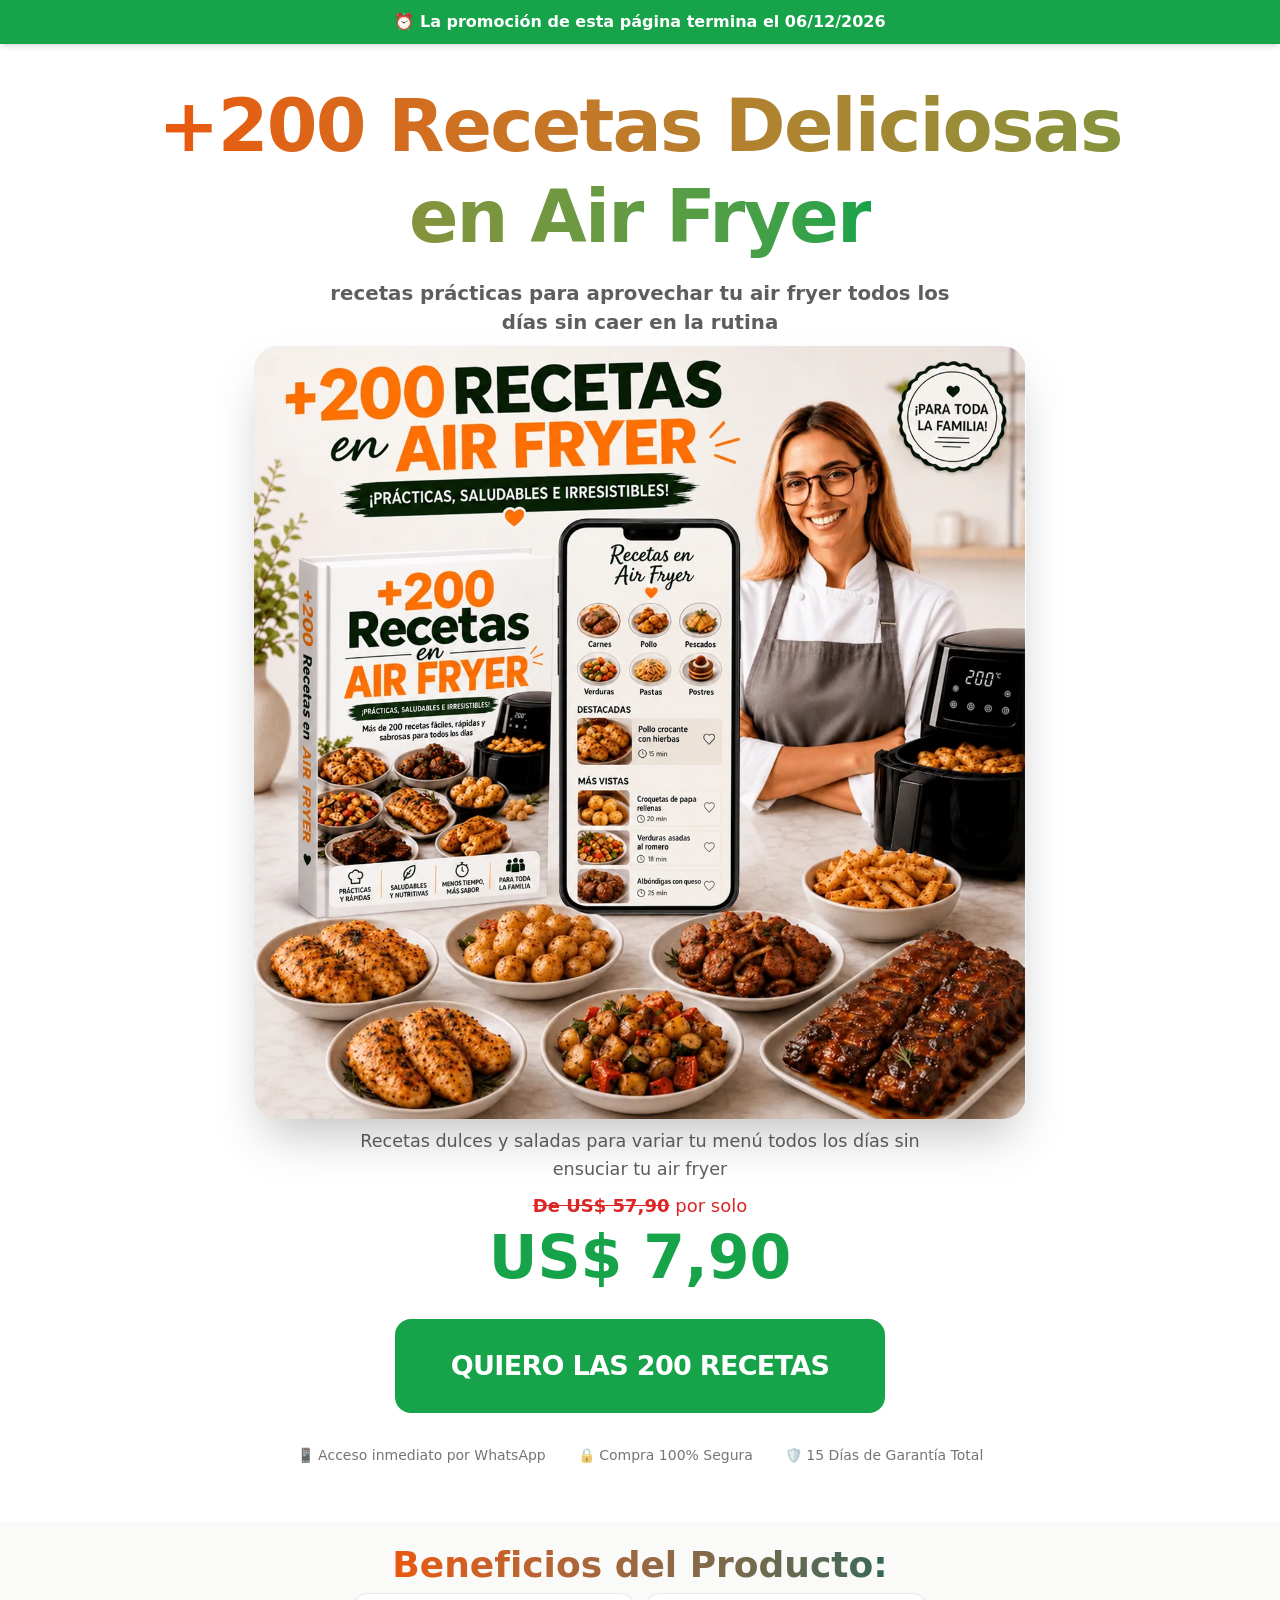
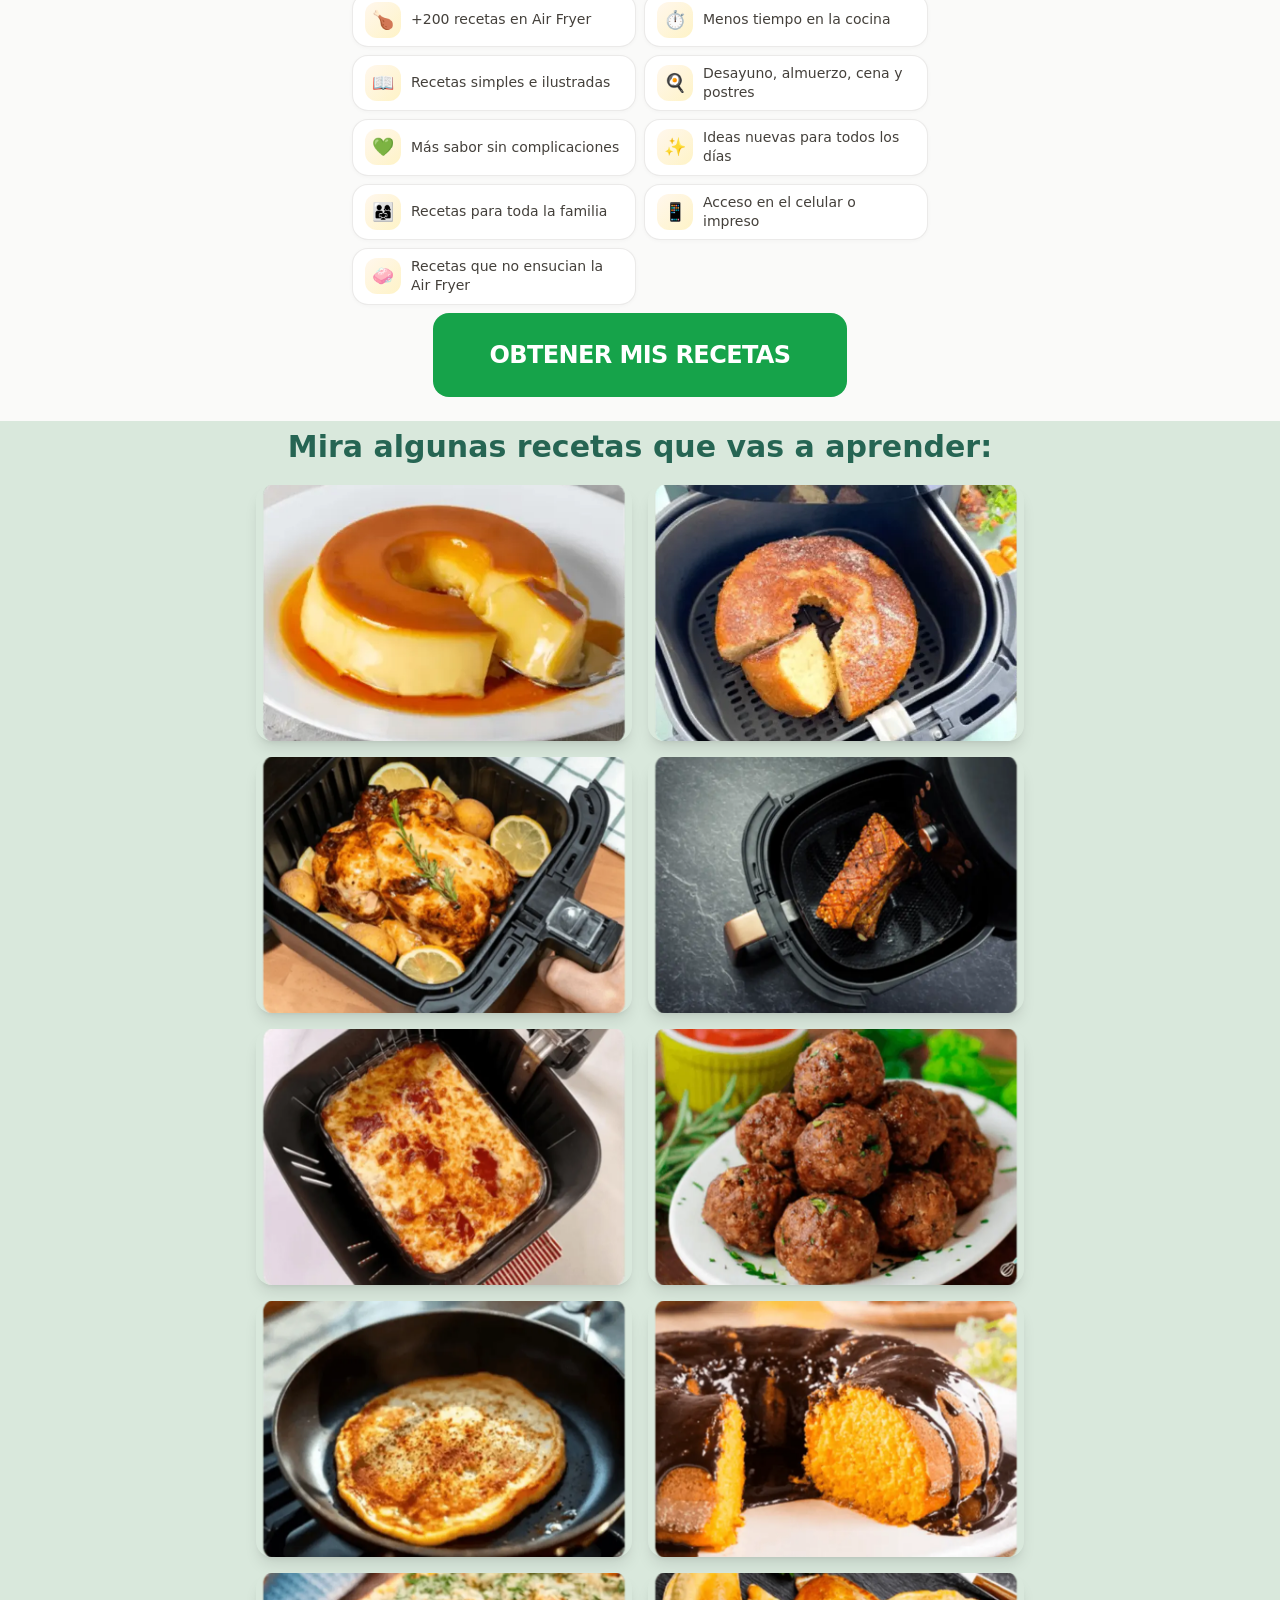
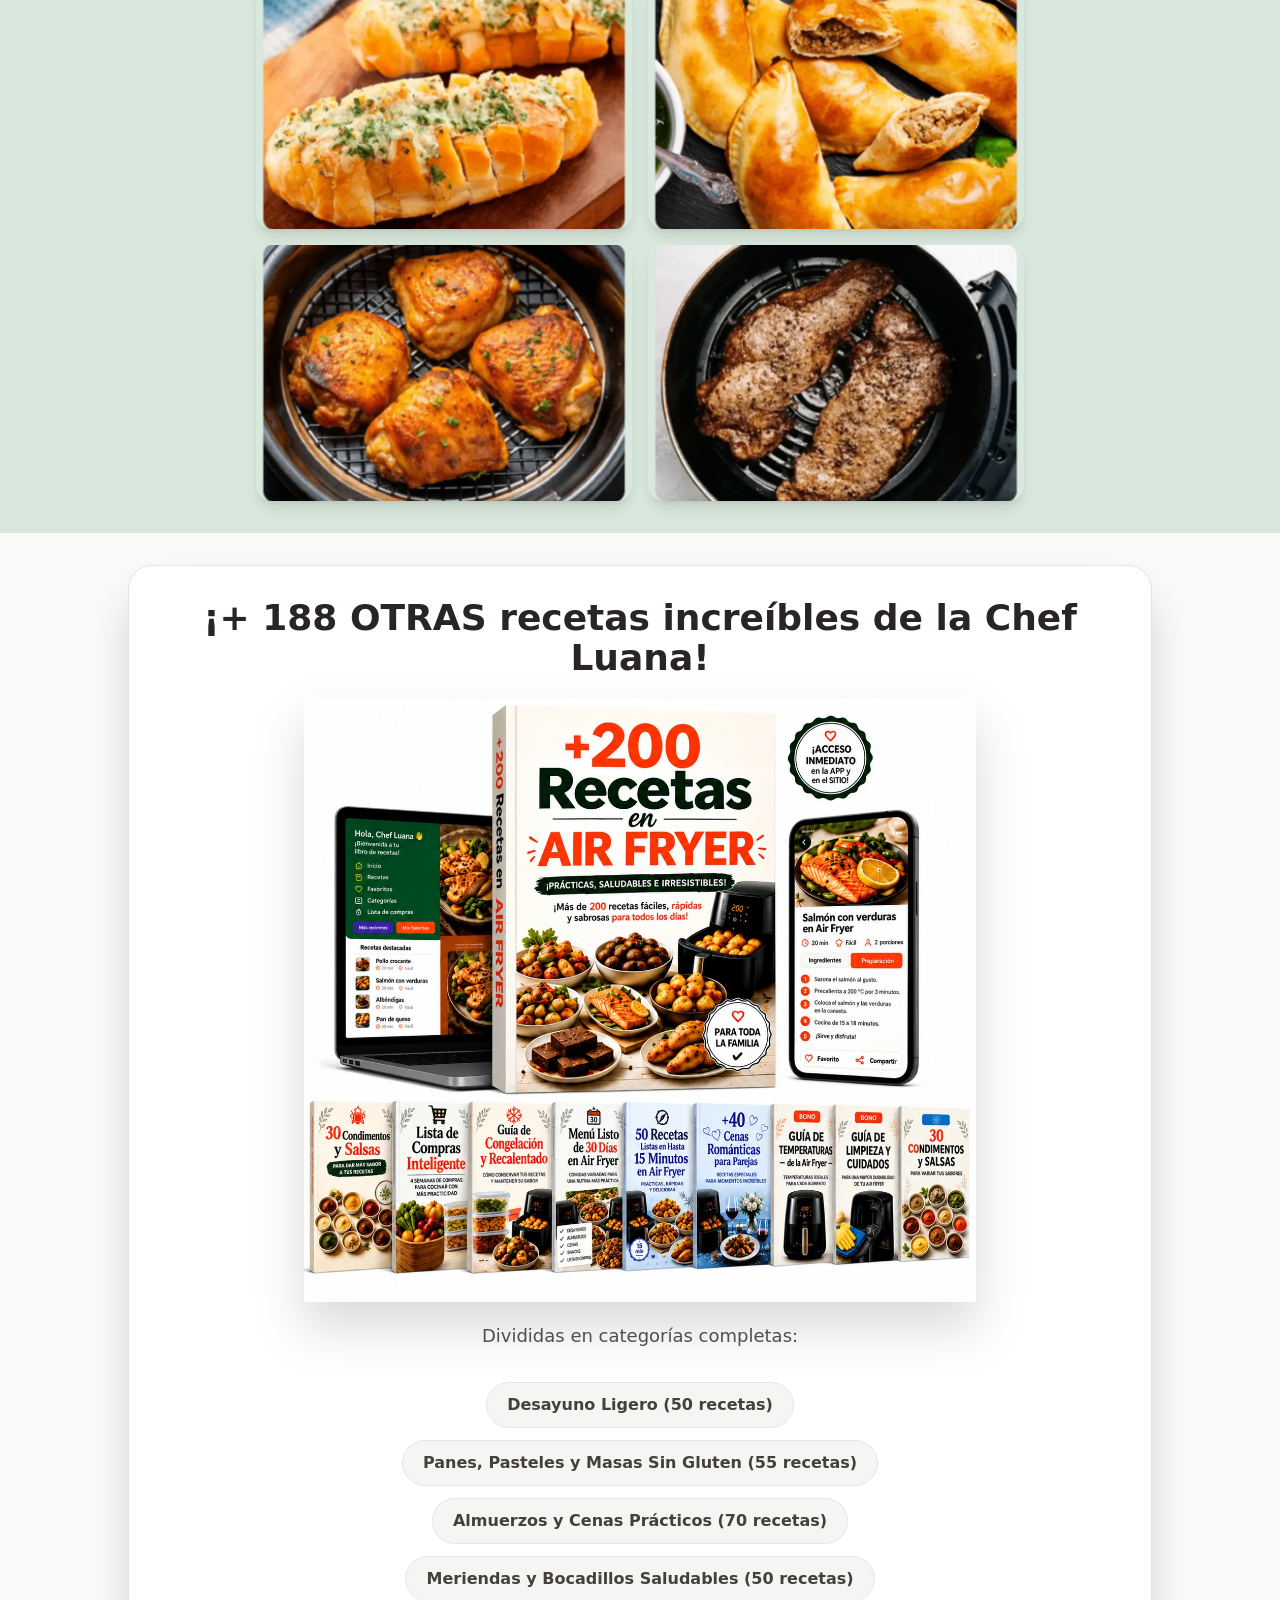
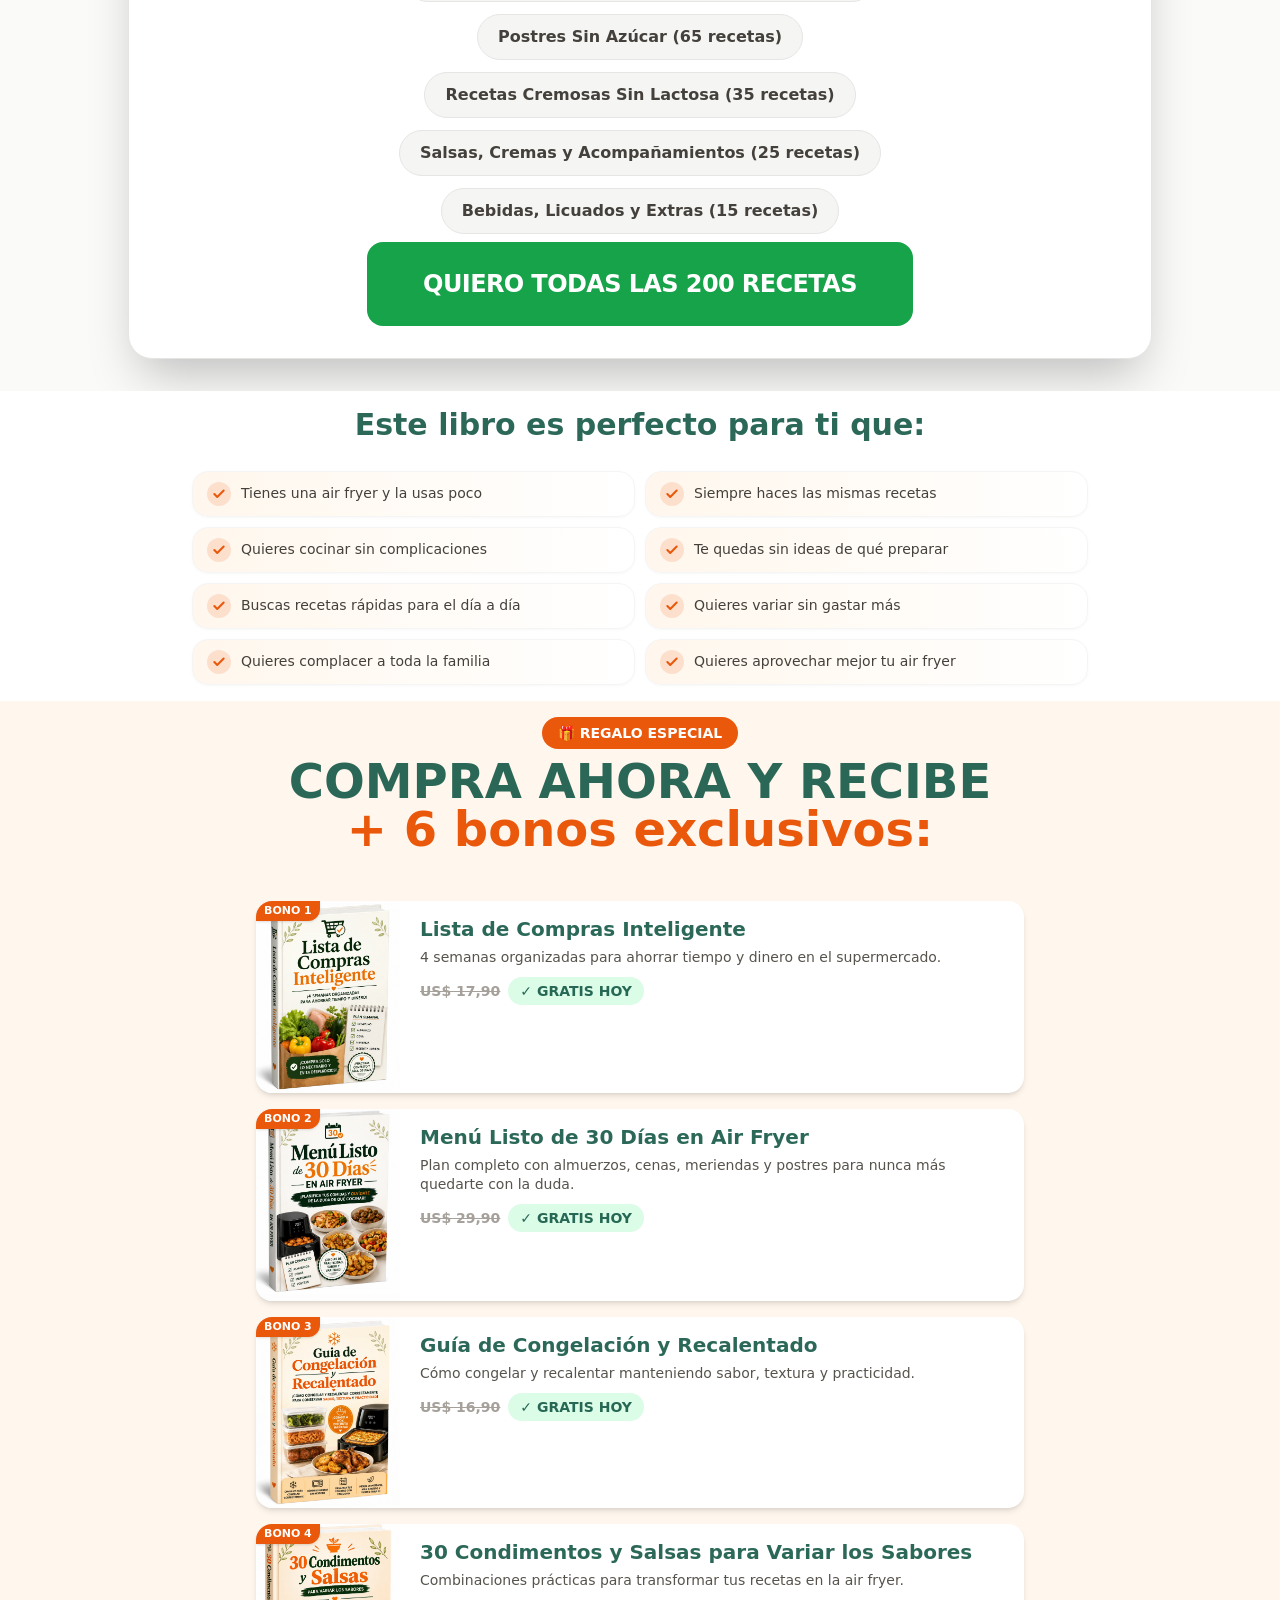
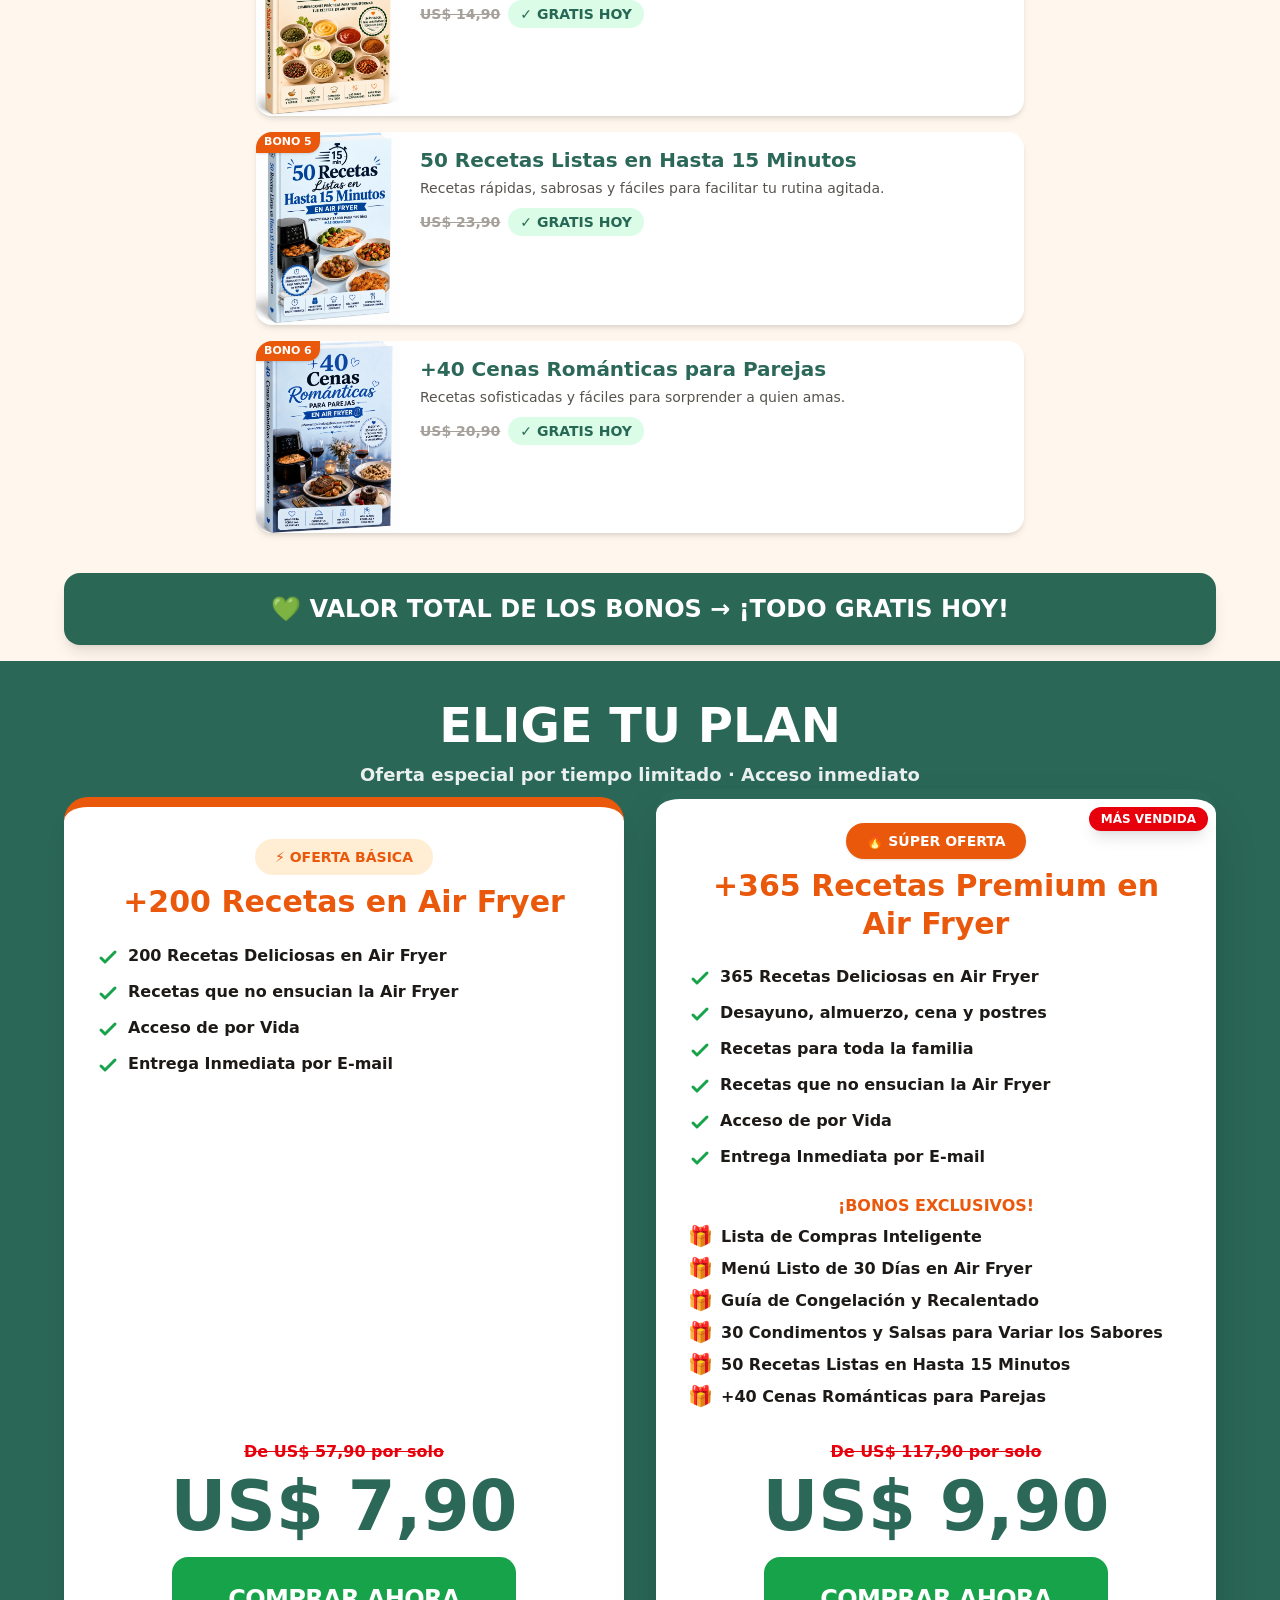
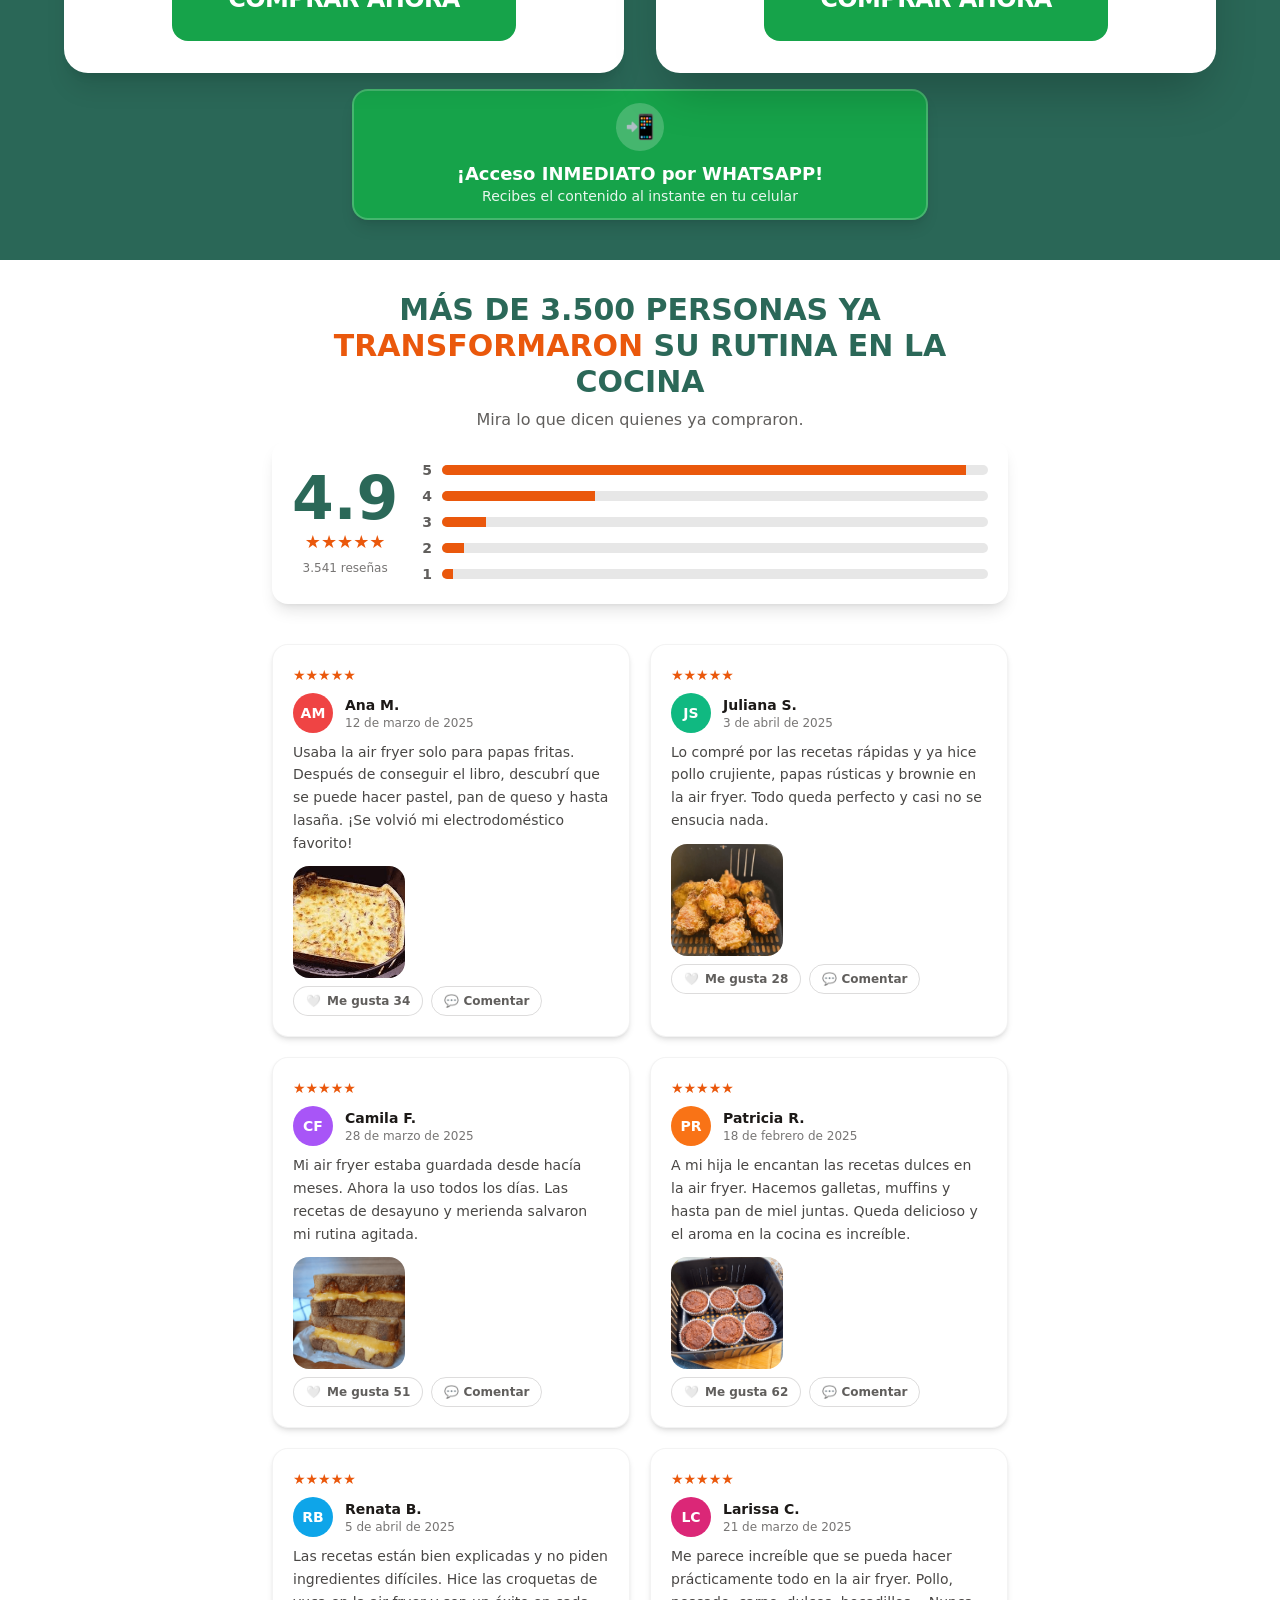
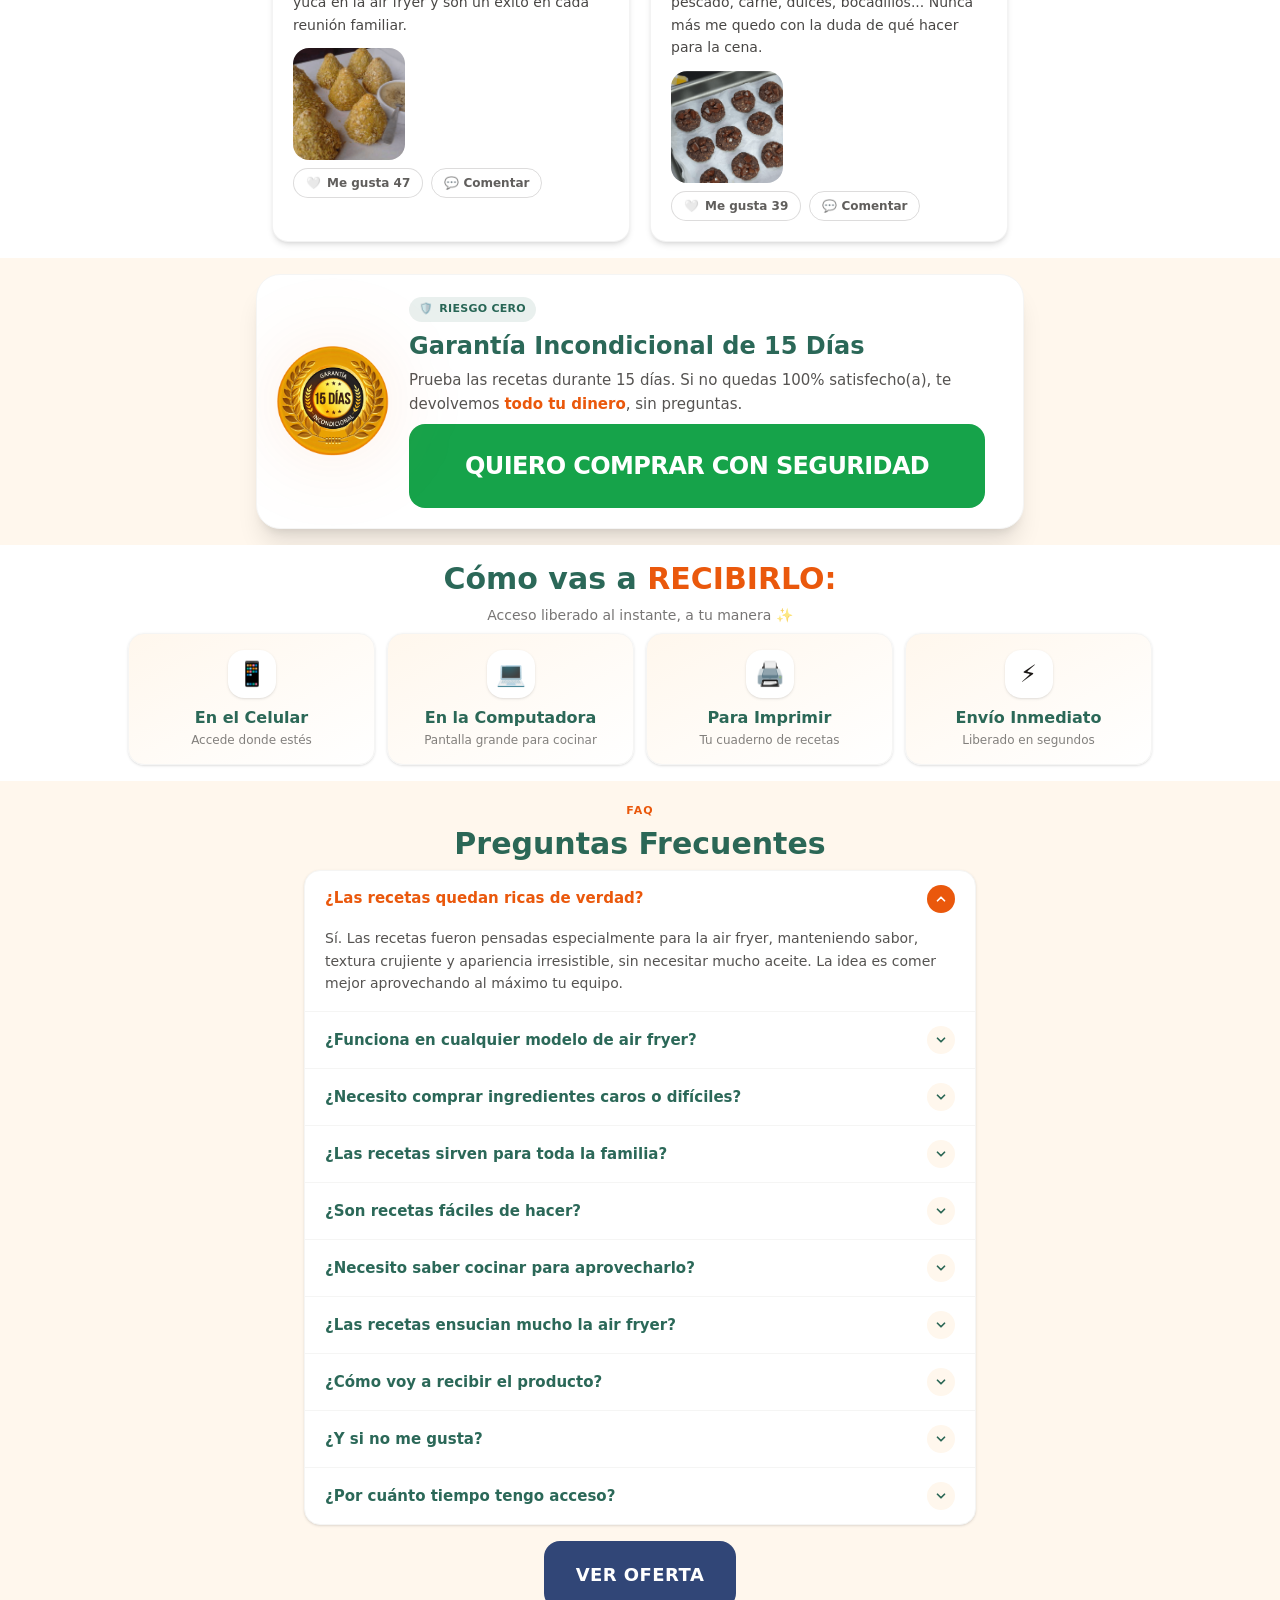
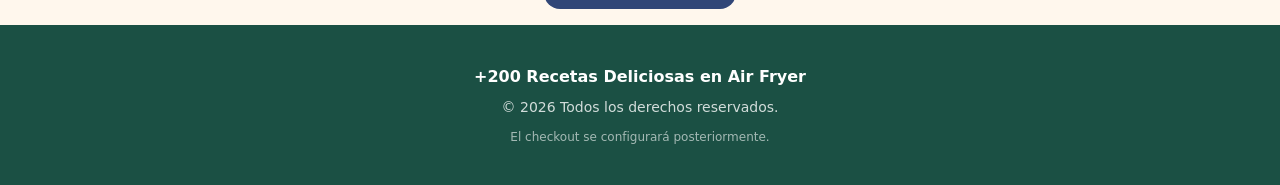
==== commit c57b5acd: "Atualiza basico para US$ 7,90 e checkout Hotmart do completo na es" ====
--- a/es/index.html
+++ b/es/index.html
@@ -27,7 +27,7 @@
 </style>
 </head>
 <body>
-<div class="min-h-screen bg-background text-foreground"><div class="fixed top-0 left-0 right-0 z-50 bg-[#16A34A] text-white text-center py-2.5 px-2 font-bold text-[12px] sm:text-sm md:text-base shadow-md whitespace-nowrap overflow-hidden text-ellipsis">⏰ La promoción de esta página termina el <span id="promo-date"></span></div><section class="bg-white text-foreground pt-16 md:pt-20 pb-10 md:pb-14 px-4"><div class="max-w-5xl mx-auto text-center"><h1 class="text-[27px] sm:text-[37px] md:text-[73px] font-black leading-[1.15] md:leading-tight mb-4 tracking-tight"><span class="bg-gradient-to-r from-[#EA580C] to-[#16A34A] bg-clip-text text-transparent">+200 Recetas Deliciosas en Air Fryer</span></h1><p class="text-[17.6px] md:text-[19.8px] font-semibold text-foreground/70 mb-2 max-w-2xl mx-auto">recetas prácticas para aprovechar tu air fryer todos los días sin caer en la rutina</p><div class="flex justify-center mb-2 sm:overflow-visible overflow-hidden"><img src="assets/banner-airfryer-v3-es.webp" alt="+200 Recetas Deliciosas en Air Fryer" width="1200" height="675" fetchpriority="high" decoding="async" class="w-[100%] max-w-none sm:w-full sm:max-w-[48.3rem] rounded-3xl shadow-2xl"/></div><div class="mb-2"><p class="text-[13.5px] md:text-[17.6px] font-medium text-foreground/70 max-w-xl mx-auto leading-relaxed">Recetas dulces y saladas para variar tu menú todos los días sin ensuciar tu air fryer</p></div><div class="mb-6 flex flex-col items-center"><p class="text-base md:text-lg text-destructive font-medium"><span class="line-through font-semibold">De US$ 57,90</span> <span>por solo</span></p><p class="text-5xl md:text-6xl font-extrabold text-[#16A34A] leading-tight">US$ 6</p><p class="local-price lp-hero" data-usd="6" hidden></p></div><button type="button" class="animate-pulse-cta inline-flex items-center justify-center whitespace-nowrap max-w-full rounded-xl font-extrabold text-white uppercase tracking-tight bg-[#16A34A] hover:bg-[#15803D] transition-all hover:-translate-y-1 hover:shadow-2xl text-[17px] sm:text-xl md:text-[27px] px-6 sm:px-9 md:px-14 py-[18px] sm:py-[22px] md:py-7">QUIERO LAS 200 RECETAS</button><div class="flex flex-wrap justify-center gap-4 md:gap-8 mt-8 text-sm text-foreground/60"><span>📱 Acceso inmediato por WhatsApp</span><span>🔒 Compra 100% Segura</span><span>🛡️ 15 Días de Garantía Total</span></div></div></section><section class="pt-6 pb-4 px-4 bg-background"><div class="max-w-6xl mx-auto"><div class="max-w-xl mx-auto mb-2"><h2 class="text-3xl md:text-4xl font-black text-center mb-2"><span class="bg-gradient-to-r from-[var(--brand-orange)] to-[var(--brand-green)] bg-clip-text text-transparent">Beneficios del Producto:</span></h2><div class="grid grid-cols-1 sm:grid-cols-2 gap-2 mb-2"><div class="flex items-center gap-2.5 bg-white rounded-xl px-3 py-2 border border-stone-200/80 shadow-[0_1px_4px_rgba(0,0,0,0.03)] hover:-translate-y-0.5 hover:shadow-md transition-all"><span class="flex-shrink-0 w-9 h-9 rounded-lg bg-gradient-to-br from-orange-50 to-amber-100 flex items-center justify-center text-lg">🍗</span><span class="font-medium text-[13px] md:text-sm text-stone-700 leading-snug">+200 recetas en Air Fryer</span></div><div class="flex items-center gap-2.5 bg-white rounded-xl px-3 py-2 border border-stone-200/80 shadow-[0_1px_4px_rgba(0,0,0,0.03)] hover:-translate-y-0.5 hover:shadow-md transition-all"><span class="flex-shrink-0 w-9 h-9 rounded-lg bg-gradient-to-br from-orange-50 to-amber-100 flex items-center justify-center text-lg">⏱️</span><span class="font-medium text-[13px] md:text-sm text-stone-700 leading-snug">Menos tiempo en la cocina</span></div><div class="flex items-center gap-2.5 bg-white rounded-xl px-3 py-2 border border-stone-200/80 shadow-[0_1px_4px_rgba(0,0,0,0.03)] hover:-translate-y-0.5 hover:shadow-md transition-all"><span class="flex-shrink-0 w-9 h-9 rounded-lg bg-gradient-to-br from-orange-50 to-amber-100 flex items-center justify-center text-lg">📖</span><span class="font-medium text-[13px] md:text-sm text-stone-700 leading-snug">Recetas simples e ilustradas</span></div><div class="flex items-center gap-2.5 bg-white rounded-xl px-3 py-2 border border-stone-200/80 shadow-[0_1px_4px_rgba(0,0,0,0.03)] hover:-translate-y-0.5 hover:shadow-md transition-all"><span class="flex-shrink-0 w-9 h-9 rounded-lg bg-gradient-to-br from-orange-50 to-amber-100 flex items-center justify-center text-lg">🍳</span><span class="font-medium text-[13px] md:text-sm text-stone-700 leading-snug">Desayuno, almuerzo, cena y postres</span></div><div class="flex items-center gap-2.5 bg-white rounded-xl px-3 py-2 border border-stone-200/80 shadow-[0_1px_4px_rgba(0,0,0,0.03)] hover:-translate-y-0.5 hover:shadow-md transition-all"><span class="flex-shrink-0 w-9 h-9 rounded-lg bg-gradient-to-br from-orange-50 to-amber-100 flex items-center justify-center text-lg">💚</span><span class="font-medium text-[13px] md:text-sm text-stone-700 leading-snug">Más sabor sin complicaciones</span></div><div class="flex items-center gap-2.5 bg-white rounded-xl px-3 py-2 border border-stone-200/80 shadow-[0_1px_4px_rgba(0,0,0,0.03)] hover:-translate-y-0.5 hover:shadow-md transition-all"><span class="flex-shrink-0 w-9 h-9 rounded-lg bg-gradient-to-br from-orange-50 to-amber-100 flex items-center justify-center text-lg">✨</span><span class="font-medium text-[13px] md:text-sm text-stone-700 leading-snug">Ideas nuevas para todos los días</span></div><div class="flex items-center gap-2.5 bg-white rounded-xl px-3 py-2 border border-stone-200/80 shadow-[0_1px_4px_rgba(0,0,0,0.03)] hover:-translate-y-0.5 hover:shadow-md transition-all"><span class="flex-shrink-0 w-9 h-9 rounded-lg bg-gradient-to-br from-orange-50 to-amber-100 flex items-center justify-center text-lg">👨‍👩‍👧</span><span class="font-medium text-[13px] md:text-sm text-stone-700 leading-snug">Recetas para toda la familia</span></div><div class="flex items-center gap-2.5 bg-white rounded-xl px-3 py-2 border border-stone-200/80 shadow-[0_1px_4px_rgba(0,0,0,0.03)] hover:-translate-y-0.5 hover:shadow-md transition-all"><span class="flex-shrink-0 w-9 h-9 rounded-lg bg-gradient-to-br from-orange-50 to-amber-100 flex items-center justify-center text-lg">📱</span><span class="font-medium text-[13px] md:text-sm text-stone-700 leading-snug">Acceso en el celular o impreso</span></div><div class="flex items-center gap-2.5 bg-white rounded-xl px-3 py-2 border border-stone-200/80 shadow-[0_1px_4px_rgba(0,0,0,0.03)] hover:-translate-y-0.5 hover:shadow-md transition-all"><span class="flex-shrink-0 w-9 h-9 rounded-lg bg-gradient-to-br from-orange-50 to-amber-100 flex items-center justify-center text-lg">🧼</span><span class="font-medium text-[13px] md:text-sm text-stone-700 leading-snug">Recetas que no ensucian la Air Fryer</span></div></div><div class="text-center"><button type="button" class="animate-pulse-cta inline-flex items-center justify-center whitespace-nowrap max-w-full rounded-xl font-extrabold text-white uppercase tracking-tight bg-[#16A34A] hover:bg-[#15803D] transition-all hover:-translate-y-1 hover:shadow-2xl text-[15px] sm:text-xl md:text-2xl px-5 sm:px-9 md:px-14 py-[15px] sm:py-[22px] md:py-[26px]">Obtener mis recetas</button></div></div></div></section><section class="pt-2 pb-8 px-3 bg-[#D9E8DC]"><div class="max-w-3xl mx-auto"><h2 class="text-2xl md:text-3xl font-black text-center mb-5 text-[var(--brand-green)]">Mira algunas recetas que vas a aprender:</h2><div class="grid grid-cols-2 gap-3 md:gap-4"><div class="rounded-2xl shadow-lg overflow-hidden hover:-translate-y-1 transition-transform"><img src="assets/recipe-11.webp" alt="Receta air fryer 1" width="800" height="600" loading="lazy" decoding="async" class="block w-full h-44 md:h-64 object-cover"/></div><div class="rounded-2xl shadow-lg overflow-hidden hover:-translate-y-1 transition-transform"><img src="assets/recipe-12.webp" alt="Receta air fryer 2" width="800" height="600" loading="lazy" decoding="async" class="block w-full h-44 md:h-64 object-cover"/></div><div class="rounded-2xl shadow-lg overflow-hidden hover:-translate-y-1 transition-transform"><img src="assets/recipe-01.webp" alt="Receta air fryer 3" width="800" height="600" loading="lazy" decoding="async" class="block w-full h-44 md:h-64 object-cover"/></div><div class="rounded-2xl shadow-lg overflow-hidden hover:-translate-y-1 transition-transform"><img src="assets/recipe-02.webp" alt="Receta air fryer 4" width="800" height="600" loading="lazy" decoding="async" class="block w-full h-44 md:h-64 object-cover"/></div><div class="rounded-2xl shadow-lg overflow-hidden hover:-translate-y-1 transition-transform"><img src="assets/recipe-03.webp" alt="Receta air fryer 5" width="800" height="600" loading="lazy" decoding="async" class="block w-full h-44 md:h-64 object-cover"/></div><div class="rounded-2xl shadow-lg overflow-hidden hover:-translate-y-1 transition-transform"><img src="assets/recipe-04.webp" alt="Receta air fryer 6" width="800" height="600" loading="lazy" decoding="async" class="block w-full h-44 md:h-64 object-cover"/></div><div class="rounded-2xl shadow-lg overflow-hidden hover:-translate-y-1 transition-transform"><img src="assets/recipe-05.webp" alt="Receta air fryer 7" width="800" height="600" loading="lazy" decoding="async" class="block w-full h-44 md:h-64 object-cover"/></div><div class="rounded-2xl shadow-lg overflow-hidden hover:-translate-y-1 transition-transform"><img src="assets/recipe-06.webp" alt="Receta air fryer 8" width="800" height="600" loading="lazy" decoding="async" class="block w-full h-44 md:h-64 object-cover"/></div><div class="rounded-2xl shadow-lg overflow-hidden hover:-translate-y-1 transition-transform"><img src="assets/recipe-07.webp" alt="Receta air fryer 9" width="800" height="600" loading="lazy" decoding="async" class="block w-full h-44 md:h-64 object-cover"/></div><div class="rounded-2xl shadow-lg overflow-hidden hover:-translate-y-1 transition-transform"><img src="assets/recipe-08.webp" alt="Receta air fryer 10" width="800" height="600" loading="lazy" decoding="async" class="block w-full h-44 md:h-64 object-cover"/></div><div class="rounded-2xl shadow-lg overflow-hidden hover:-translate-y-1 transition-transform"><img src="assets/recipe-09.webp" alt="Receta air fryer 11" width="800" height="600" loading="lazy" decoding="async" class="block w-full h-44 md:h-64 object-cover"/></div><div class="rounded-2xl shadow-lg overflow-hidden hover:-translate-y-1 transition-transform"><img src="assets/recipe-10.webp" alt="Receta air fryer 12" width="800" height="600" loading="lazy" decoding="async" class="block w-full h-44 md:h-64 object-cover"/></div></div></div></section><section class="py-8 px-4 bg-background"><div class="max-w-5xl mx-auto"><div class="bg-white text-stone-700 rounded-3xl p-5 md:p-8 shadow-2xl border border-stone-200"><h2 class="text-3xl md:text-4xl font-black text-center mb-3 text-stone-800">¡+ 188 OTRAS recetas increíbles de la Chef Luana!</h2><div class="flex justify-center my-4 md:my-5"><img src="assets/recipes-showcase-airfryer-v2-es.webp" alt="Mosaico con vista previa de las 188 recetas extra de la Chef Luana" width="1024" height="768" loading="lazy" decoding="async" class="w-full max-w-2xl h-auto drop-shadow-2xl"/></div><p class="text-center text-stone-600 mb-8 text-base md:text-lg">Divididas en categorías completas:</p><div class="flex flex-col items-center gap-2 md:gap-3 mb-2"><span class="bg-stone-100 border border-stone-200 rounded-full px-4 md:px-5 py-2 md:py-2.5 text-[11px] md:text-base font-semibold text-center whitespace-nowrap text-stone-700">Desayuno Ligero (50 recetas)</span><span class="bg-stone-100 border border-stone-200 rounded-full px-4 md:px-5 py-2 md:py-2.5 text-[11px] md:text-base font-semibold text-center whitespace-nowrap text-stone-700">Panes, Pasteles y Masas Sin Gluten (55 recetas)</span><span class="bg-stone-100 border border-stone-200 rounded-full px-4 md:px-5 py-2 md:py-2.5 text-[11px] md:text-base font-semibold text-center whitespace-nowrap text-stone-700">Almuerzos y Cenas Prácticos (70 recetas)</span><span class="bg-stone-100 border border-stone-200 rounded-full px-4 md:px-5 py-2 md:py-2.5 text-[11px] md:text-base font-semibold text-center whitespace-nowrap text-stone-700">Meriendas y Bocadillos Saludables (50 recetas)</span><span class="bg-stone-100 border border-stone-200 rounded-full px-4 md:px-5 py-2 md:py-2.5 text-[11px] md:text-base font-semibold text-center whitespace-nowrap text-stone-700">Postres Sin Azúcar (65 recetas)</span><span class="bg-stone-100 border border-stone-200 rounded-full px-4 md:px-5 py-2 md:py-2.5 text-[11px] md:text-base font-semibold text-center whitespace-nowrap text-stone-700">Recetas Cremosas Sin Lactosa (35 recetas)</span><span class="bg-stone-100 border border-stone-200 rounded-full px-4 md:px-5 py-2 md:py-2.5 text-[11px] md:text-base font-semibold text-center whitespace-nowrap text-stone-700">Salsas, Cremas y Acompañamientos (25 recetas)</span><span class="bg-stone-100 border border-stone-200 rounded-full px-4 md:px-5 py-2 md:py-2.5 text-[11px] md:text-base font-semibold text-center whitespace-nowrap text-stone-700">Bebidas, Licuados y Extras (15 recetas)</span></div><div class="text-center"><button type="button" class="animate-pulse-cta inline-flex items-center justify-center whitespace-nowrap max-w-full rounded-xl font-extrabold text-white uppercase tracking-tight bg-[#16A34A] hover:bg-[#15803D] transition-all hover:-translate-y-1 hover:shadow-2xl text-[15px] sm:text-xl md:text-2xl px-5 sm:px-9 md:px-14 py-[15px] sm:py-[22px] md:py-[26px]">QUIERO TODAS LAS 200 RECETAS</button></div></div></div></section><section class="py-4 px-4 bg-white"><div class="max-w-4xl mx-auto"><h2 class="text-2xl md:text-3xl font-black text-center mb-7 text-[var(--brand-green)]">Este libro es perfecto para ti que:</h2><div class="grid md:grid-cols-2 gap-2.5"><div class="flex items-center gap-2.5 bg-gradient-to-r from-[var(--brand-cream)] to-white rounded-xl px-3.5 py-2.5 border border-stone-100 shadow-[0_1px_3px_rgba(0,0,0,0.03)] hover:-translate-y-0.5 hover:shadow-md transition-all"><span class="flex-shrink-0 w-6 h-6 rounded-full bg-[var(--brand-orange)]/15 flex items-center justify-center"><svg xmlns="http://www.w3.org/2000/svg" class="w-3.5 h-3.5 text-[var(--brand-orange)]" viewBox="0 0 24 24" fill="none" stroke="currentColor" stroke-width="3.5" stroke-linecap="round" stroke-linejoin="round"><polyline points="20 6 9 17 4 12"></polyline></svg></span><span class="font-medium text-[13px] md:text-sm text-stone-700 leading-snug">Tienes una air fryer y la usas poco</span></div><div class="flex items-center gap-2.5 bg-gradient-to-r from-[var(--brand-cream)] to-white rounded-xl px-3.5 py-2.5 border border-stone-100 shadow-[0_1px_3px_rgba(0,0,0,0.03)] hover:-translate-y-0.5 hover:shadow-md transition-all"><span class="flex-shrink-0 w-6 h-6 rounded-full bg-[var(--brand-orange)]/15 flex items-center justify-center"><svg xmlns="http://www.w3.org/2000/svg" class="w-3.5 h-3.5 text-[var(--brand-orange)]" viewBox="0 0 24 24" fill="none" stroke="currentColor" stroke-width="3.5" stroke-linecap="round" stroke-linejoin="round"><polyline points="20 6 9 17 4 12"></polyline></svg></span><span class="font-medium text-[13px] md:text-sm text-stone-700 leading-snug">Siempre haces las mismas recetas</span></div><div class="flex items-center gap-2.5 bg-gradient-to-r from-[var(--brand-cream)] to-white rounded-xl px-3.5 py-2.5 border border-stone-100 shadow-[0_1px_3px_rgba(0,0,0,0.03)] hover:-translate-y-0.5 hover:shadow-md transition-all"><span class="flex-shrink-0 w-6 h-6 rounded-full bg-[var(--brand-orange)]/15 flex items-center justify-center"><svg xmlns="http://www.w3.org/2000/svg" class="w-3.5 h-3.5 text-[var(--brand-orange)]" viewBox="0 0 24 24" fill="none" stroke="currentColor" stroke-width="3.5" stroke-linecap="round" stroke-linejoin="round"><polyline points="20 6 9 17 4 12"></polyline></svg></span><span class="font-medium text-[13px] md:text-sm text-stone-700 leading-snug">Quieres cocinar sin complicaciones</span></div><div class="flex items-center gap-2.5 bg-gradient-to-r from-[var(--brand-cream)] to-white rounded-xl px-3.5 py-2.5 border border-stone-100 shadow-[0_1px_3px_rgba(0,0,0,0.03)] hover:-translate-y-0.5 hover:shadow-md transition-all"><span class="flex-shrink-0 w-6 h-6 rounded-full bg-[var(--brand-orange)]/15 flex items-center justify-center"><svg xmlns="http://www.w3.org/2000/svg" class="w-3.5 h-3.5 text-[var(--brand-orange)]" viewBox="0 0 24 24" fill="none" stroke="currentColor" stroke-width="3.5" stroke-linecap="round" stroke-linejoin="round"><polyline points="20 6 9 17 4 12"></polyline></svg></span><span class="font-medium text-[13px] md:text-sm text-stone-700 leading-snug">Te quedas sin ideas de qué preparar</span></div><div class="flex items-center gap-2.5 bg-gradient-to-r from-[var(--brand-cream)] to-white rounded-xl px-3.5 py-2.5 border border-stone-100 shadow-[0_1px_3px_rgba(0,0,0,0.03)] hover:-translate-y-0.5 hover:shadow-md transition-all"><span class="flex-shrink-0 w-6 h-6 rounded-full bg-[var(--brand-orange)]/15 flex items-center justify-center"><svg xmlns="http://www.w3.org/2000/svg" class="w-3.5 h-3.5 text-[var(--brand-orange)]" viewBox="0 0 24 24" fill="none" stroke="currentColor" stroke-width="3.5" stroke-linecap="round" stroke-linejoin="round"><polyline points="20 6 9 17 4 12"></polyline></svg></span><span class="font-medium text-[13px] md:text-sm text-stone-700 leading-snug">Buscas recetas rápidas para el día a día</span></div><div class="flex items-center gap-2.5 bg-gradient-to-r from-[var(--brand-cream)] to-white rounded-xl px-3.5 py-2.5 border border-stone-100 shadow-[0_1px_3px_rgba(0,0,0,0.03)] hover:-translate-y-0.5 hover:shadow-md transition-all"><span class="flex-shrink-0 w-6 h-6 rounded-full bg-[var(--brand-orange)]/15 flex items-center justify-center"><svg xmlns="http://www.w3.org/2000/svg" class="w-3.5 h-3.5 text-[var(--brand-orange)]" viewBox="0 0 24 24" fill="none" stroke="currentColor" stroke-width="3.5" stroke-linecap="round" stroke-linejoin="round"><polyline points="20 6 9 17 4 12"></polyline></svg></span><span class="font-medium text-[13px] md:text-sm text-stone-700 leading-snug">Quieres variar sin gastar más</span></div><div class="flex items-center gap-2.5 bg-gradient-to-r from-[var(--brand-cream)] to-white rounded-xl px-3.5 py-2.5 border border-stone-100 shadow-[0_1px_3px_rgba(0,0,0,0.03)] hover:-translate-y-0.5 hover:shadow-md transition-all"><span class="flex-shrink-0 w-6 h-6 rounded-full bg-[var(--brand-orange)]/15 flex items-center justify-center"><svg xmlns="http://www.w3.org/2000/svg" class="w-3.5 h-3.5 text-[var(--brand-orange)]" viewBox="0 0 24 24" fill="none" stroke="currentColor" stroke-width="3.5" stroke-linecap="round" stroke-linejoin="round"><polyline points="20 6 9 17 4 12"></polyline></svg></span><span class="font-medium text-[13px] md:text-sm text-stone-700 leading-snug">Quieres complacer a toda la familia</span></div><div class="flex items-center gap-2.5 bg-gradient-to-r from-[var(--brand-cream)] to-white rounded-xl px-3.5 py-2.5 border border-stone-100 shadow-[0_1px_3px_rgba(0,0,0,0.03)] hover:-translate-y-0.5 hover:shadow-md transition-all"><span class="flex-shrink-0 w-6 h-6 rounded-full bg-[var(--brand-orange)]/15 flex items-center justify-center"><svg xmlns="http://www.w3.org/2000/svg" class="w-3.5 h-3.5 text-[var(--brand-orange)]" viewBox="0 0 24 24" fill="none" stroke="currentColor" stroke-width="3.5" stroke-linecap="round" stroke-linejoin="round"><polyline points="20 6 9 17 4 12"></polyline></svg></span><span class="font-medium text-[13px] md:text-sm text-stone-700 leading-snug">Quieres aprovechar mejor tu air fryer</span></div></div></div></section><section class="py-4 px-4 bg-[var(--brand-cream)]"><div class="max-w-6xl mx-auto text-center"><span class="inline-block bg-[var(--brand-orange)] text-white text-xs md:text-sm font-bold uppercase px-4 py-1.5 rounded-full mb-2">🎁 Regalo Especial</span><h2 class="text-3xl md:text-5xl font-black mb-12 text-[var(--brand-green)]">COMPRA AHORA Y RECIBE <br class="hidden md:block"/><span class="text-[var(--brand-orange)]">+ 6 bonos exclusivos:</span></h2><div class="flex flex-col gap-3 md:gap-4 mb-10 max-w-3xl mx-auto"><div class="relative bg-white rounded-2xl shadow-md overflow-hidden flex items-stretch gap-3 md:gap-5 text-left"><div class="relative flex-shrink-0"><img src="assets/bonus-lista-compras-es.webp" alt="Lista de compras inteligente para air fryer" loading="lazy" width="400" height="400" class="w-24 h-full md:w-36 object-cover"/><span class="absolute top-0 left-0 bg-[var(--brand-orange)] text-white text-[9px] md:text-[11px] font-black uppercase px-2 py-0.5 rounded-br-lg rounded-tl-lg shadow">BONO 1</span></div><div class="flex-1 min-w-0 py-3 pr-3 md:py-4 md:pr-5"><h3 class="font-black text-[15px] md:text-xl text-[var(--brand-green)] leading-tight mb-1.5">Lista de Compras Inteligente</h3><p class="text-[12px] md:text-sm text-stone-600 leading-snug mb-2.5">4 semanas organizadas para ahorrar tiempo y dinero en el supermercado.</p><div class="flex items-center gap-2 flex-wrap"><span class="text-stone-400 line-through font-bold text-[12px] md:text-sm">US$ 17,90</span><span class="inline-flex items-center gap-1 bg-green-100 text-[var(--brand-green)] text-[11px] md:text-sm font-black uppercase px-3 py-1 rounded-full">✓ Gratis Hoy</span></div></div></div><div class="relative bg-white rounded-2xl shadow-md overflow-hidden flex items-stretch gap-3 md:gap-5 text-left"><div class="relative flex-shrink-0"><img src="assets/bonus-cardapio-30-es.webp" alt="Menú listo de 30 días en air fryer" loading="lazy" width="400" height="400" class="w-24 h-full md:w-36 object-cover"/><span class="absolute top-0 left-0 bg-[var(--brand-orange)] text-white text-[9px] md:text-[11px] font-black uppercase px-2 py-0.5 rounded-br-lg rounded-tl-lg shadow">BONO 2</span></div><div class="flex-1 min-w-0 py-3 pr-3 md:py-4 md:pr-5"><h3 class="font-black text-[15px] md:text-xl text-[var(--brand-green)] leading-tight mb-1.5">Menú Listo de 30 Días en Air Fryer</h3><p class="text-[12px] md:text-sm text-stone-600 leading-snug mb-2.5">Plan completo con almuerzos, cenas, meriendas y postres para nunca más quedarte con la duda.</p><div class="flex items-center gap-2 flex-wrap"><span class="text-stone-400 line-through font-bold text-[12px] md:text-sm">US$ 29,90</span><span class="inline-flex items-center gap-1 bg-green-100 text-[var(--brand-green)] text-[11px] md:text-sm font-black uppercase px-3 py-1 rounded-full">✓ Gratis Hoy</span></div></div></div><div class="relative bg-white rounded-2xl shadow-md overflow-hidden flex items-stretch gap-3 md:gap-5 text-left"><div class="relative flex-shrink-0"><img src="assets/bonus-congelamento-es.webp" alt="Guía de congelación y recalentado de recetas" loading="lazy" width="400" height="400" class="w-24 h-full md:w-36 object-cover"/><span class="absolute top-0 left-0 bg-[var(--brand-orange)] text-white text-[9px] md:text-[11px] font-black uppercase px-2 py-0.5 rounded-br-lg rounded-tl-lg shadow">BONO 3</span></div><div class="flex-1 min-w-0 py-3 pr-3 md:py-4 md:pr-5"><h3 class="font-black text-[15px] md:text-xl text-[var(--brand-green)] leading-tight mb-1.5">Guía de Congelación y Recalentado</h3><p class="text-[12px] md:text-sm text-stone-600 leading-snug mb-2.5">Cómo congelar y recalentar manteniendo sabor, textura y practicidad.</p><div class="flex items-center gap-2 flex-wrap"><span class="text-stone-400 line-through font-bold text-[12px] md:text-sm">US$ 16,90</span><span class="inline-flex items-center gap-1 bg-green-100 text-[var(--brand-green)] text-[11px] md:text-sm font-black uppercase px-3 py-1 rounded-full">✓ Gratis Hoy</span></div></div></div><div class="relative bg-white rounded-2xl shadow-md overflow-hidden flex items-stretch gap-3 md:gap-5 text-left"><div class="relative flex-shrink-0"><img src="assets/bonus-temperos-es.webp" alt="30 condimentos y salsas para air fryer" loading="lazy" width="400" height="400" class="w-24 h-full md:w-36 object-cover"/><span class="absolute top-0 left-0 bg-[var(--brand-orange)] text-white text-[9px] md:text-[11px] font-black uppercase px-2 py-0.5 rounded-br-lg rounded-tl-lg shadow">BONO 4</span></div><div class="flex-1 min-w-0 py-3 pr-3 md:py-4 md:pr-5"><h3 class="font-black text-[15px] md:text-xl text-[var(--brand-green)] leading-tight mb-1.5">30 Condimentos y Salsas para Variar los Sabores</h3><p class="text-[12px] md:text-sm text-stone-600 leading-snug mb-2.5">Combinaciones prácticas para transformar tus recetas en la air fryer.</p><div class="flex items-center gap-2 flex-wrap"><span class="text-stone-400 line-through font-bold text-[12px] md:text-sm">US$ 14,90</span><span class="inline-flex items-center gap-1 bg-green-100 text-[var(--brand-green)] text-[11px] md:text-sm font-black uppercase px-3 py-1 rounded-full">✓ Gratis Hoy</span></div></div></div><div class="relative bg-white rounded-2xl shadow-md overflow-hidden flex items-stretch gap-3 md:gap-5 text-left"><div class="relative flex-shrink-0"><img src="assets/bonus-15min-es.webp" alt="50 recetas listas en hasta 15 minutos en air fryer" loading="lazy" width="400" height="400" class="w-24 h-full md:w-36 object-cover"/><span class="absolute top-0 left-0 bg-[var(--brand-orange)] text-white text-[9px] md:text-[11px] font-black uppercase px-2 py-0.5 rounded-br-lg rounded-tl-lg shadow">BONO 5</span></div><div class="flex-1 min-w-0 py-3 pr-3 md:py-4 md:pr-5"><h3 class="font-black text-[15px] md:text-xl text-[var(--brand-green)] leading-tight mb-1.5">50 Recetas Listas en Hasta 15 Minutos</h3><p class="text-[12px] md:text-sm text-stone-600 leading-snug mb-2.5">Recetas rápidas, sabrosas y fáciles para facilitar tu rutina agitada.</p><div class="flex items-center gap-2 flex-wrap"><span class="text-stone-400 line-through font-bold text-[12px] md:text-sm">US$ 23,90</span><span class="inline-flex items-center gap-1 bg-green-100 text-[var(--brand-green)] text-[11px] md:text-sm font-black uppercase px-3 py-1 rounded-full">✓ Gratis Hoy</span></div></div></div><div class="relative bg-white rounded-2xl shadow-md overflow-hidden flex items-stretch gap-3 md:gap-5 text-left"><div class="relative flex-shrink-0"><img src="assets/bonus-romanticos-es.webp" alt="40 cenas románticas para parejas en air fryer" loading="lazy" width="400" height="400" class="w-24 h-full md:w-36 object-cover"/><span class="absolute top-0 left-0 bg-[var(--brand-orange)] text-white text-[9px] md:text-[11px] font-black uppercase px-2 py-0.5 rounded-br-lg rounded-tl-lg shadow">BONO 6</span></div><div class="flex-1 min-w-0 py-3 pr-3 md:py-4 md:pr-5"><h3 class="font-black text-[15px] md:text-xl text-[var(--brand-green)] leading-tight mb-1.5">+40 Cenas Románticas para Parejas</h3><p class="text-[12px] md:text-sm text-stone-600 leading-snug mb-2.5">Recetas sofisticadas y fáciles para sorprender a quien amas.</p><div class="flex items-center gap-2 flex-wrap"><span class="text-stone-400 line-through font-bold text-[12px] md:text-sm">US$ 20,90</span><span class="inline-flex items-center gap-1 bg-green-100 text-[var(--brand-green)] text-[11px] md:text-sm font-black uppercase px-3 py-1 rounded-full">✓ Gratis Hoy</span></div></div></div></div><div class="bg-[var(--brand-green)] text-white font-black uppercase rounded-2xl py-5 px-6 text-lg md:text-2xl shadow-lg">💚 VALOR TOTAL DE LOS BONOS → ¡TODO GRATIS HOY!</div></div></section><section id="offer" class="py-10 px-4 bg-[var(--brand-green)]"><div class="max-w-6xl mx-auto"><h2 class="text-3xl md:text-5xl font-black text-center text-white mb-3 uppercase">Elige tu plan</h2><p class="text-center text-white/90 text-base md:text-lg font-semibold mb-2">Oferta especial por tiempo limitado · Acceso inmediato</p><div class="grid grid-cols-2 gap-2 md:gap-8 items-stretch"><div class="relative bg-white rounded-2xl md:rounded-3xl shadow-xl overflow-hidden flex flex-col border-t-[6px] md:border-t-[10px] border-[var(--brand-orange)] pt-4 px-2.5 pb-4 md:pt-8 md:px-8 md:pb-8"><div class="flex justify-center mb-2 md:mb-2"><span class="inline-flex items-center gap-1 md:gap-2 bg-orange-100 text-[var(--brand-orange)] font-black uppercase text-[9px] md:text-sm px-2 md:px-5 py-1 md:py-2 rounded-full whitespace-nowrap">⚡ Oferta Básica</span></div><h3 class="text-[15px] md:text-3xl font-black text-center text-[var(--brand-orange)] mb-3 md:mb-6 leading-tight">+200 Recetas en Air Fryer</h3><ul class="space-y-1.5 md:space-y-3 mb-4 md:mb-6 text-left"><li class="flex items-start gap-1.5 md:gap-2"><svg class="w-6 h-6 flex-shrink-0" fill="none" viewBox="0 0 24 24" stroke="#16A34A" stroke-width="3"><path stroke-linecap="round" stroke-linejoin="round" d="M5 13l4 4L19 7"></path></svg><span class="font-semibold text-[11px] md:text-base leading-snug">200 Recetas Deliciosas en Air Fryer</span></li><li class="flex items-start gap-1.5 md:gap-2"><svg class="w-6 h-6 flex-shrink-0" fill="none" viewBox="0 0 24 24" stroke="#16A34A" stroke-width="3"><path stroke-linecap="round" stroke-linejoin="round" d="M5 13l4 4L19 7"></path></svg><span class="font-semibold text-[11px] md:text-base leading-snug">Recetas que no ensucian la Air Fryer</span></li><li class="flex items-start gap-1.5 md:gap-2"><svg class="w-6 h-6 flex-shrink-0" fill="none" viewBox="0 0 24 24" stroke="#16A34A" stroke-width="3"><path stroke-linecap="round" stroke-linejoin="round" d="M5 13l4 4L19 7"></path></svg><span class="font-semibold text-[11px] md:text-base leading-snug">Acceso de por Vida</span></li><li class="flex items-start gap-1.5 md:gap-2"><svg class="w-6 h-6 flex-shrink-0" fill="none" viewBox="0 0 24 24" stroke="#16A34A" stroke-width="3"><path stroke-linecap="round" stroke-linejoin="round" d="M5 13l4 4L19 7"></path></svg><span class="font-semibold text-[11px] md:text-base leading-snug">Entrega Inmediata por E-mail</span></li></ul><div class="mt-auto text-center pt-2 md:pt-6"><p class="text-red-600 line-through font-bold text-[11px] md:text-base">De US$ 57,90 por solo</p><p class="text-4xl md:text-[4.3rem] font-black text-[var(--brand-green)] my-1 md:my-2 leading-none">US$ 6</p><p class="local-price lp-card" data-usd="6" hidden></p><div class="flex justify-center mt-2 md:mt-4"><a href="https://pay.wiapy.com/TsDvYn9f6CyS" target="_blank" rel="noopener noreferrer" class="animate-pulse-cta inline-flex items-center justify-center whitespace-nowrap max-w-full rounded-xl font-extrabold text-white uppercase tracking-tight bg-[#16A34A] hover:bg-[#15803D] transition-all hover:-translate-y-1 hover:shadow-2xl text-[13px] sm:text-xl md:text-2xl px-4 sm:px-8 md:px-14 py-4 sm:py-[22px] md:py-[26px]">Comprar Ahora</a></div></div></div><div id="super-offer" class="relative bg-white rounded-2xl md:rounded-3xl shadow-2xl overflow-hidden flex flex-col border-t-[6px] md:border-t-[10px] border-[var(--brand-green)] pt-4 px-2.5 pb-4 md:pt-6 md:px-8 md:pb-8 scroll-mt-4 md:-mt-2"><span class="absolute top-1.5 right-1.5 md:top-2 md:right-2 bg-red-600 text-white font-black uppercase text-[8px] md:text-xs px-1.5 md:px-3 py-0.5 md:py-1 rounded-full shadow-lg whitespace-nowrap z-10">Más Vendida</span><div class="flex justify-center mb-2 md:mb-2"><span class="inline-flex items-center gap-1 md:gap-2 bg-[var(--brand-orange)] text-white font-black uppercase text-[9px] md:text-sm px-2 md:px-5 py-1 md:py-2 rounded-full shadow whitespace-nowrap">🔥 Súper Oferta</span></div><h3 class="text-[15px] md:text-3xl font-black text-center text-[var(--brand-orange)] mb-3 md:mb-6 leading-tight">+365 Recetas Premium en Air Fryer</h3><ul class="space-y-1.5 md:space-y-3 mb-3 md:mb-4 text-left"><li class="flex items-start gap-1.5 md:gap-2"><svg class="w-6 h-6 flex-shrink-0" fill="none" viewBox="0 0 24 24" stroke="#16A34A" stroke-width="3"><path stroke-linecap="round" stroke-linejoin="round" d="M5 13l4 4L19 7"></path></svg><span class="font-semibold text-[11px] md:text-base leading-snug">365 Recetas Deliciosas en Air Fryer</span></li><li class="flex items-start gap-1.5 md:gap-2"><svg class="w-6 h-6 flex-shrink-0" fill="none" viewBox="0 0 24 24" stroke="#16A34A" stroke-width="3"><path stroke-linecap="round" stroke-linejoin="round" d="M5 13l4 4L19 7"></path></svg><span class="font-semibold text-[11px] md:text-base leading-snug">Desayuno, almuerzo, cena y postres</span></li><li class="flex items-start gap-1.5 md:gap-2"><svg class="w-6 h-6 flex-shrink-0" fill="none" viewBox="0 0 24 24" stroke="#16A34A" stroke-width="3"><path stroke-linecap="round" stroke-linejoin="round" d="M5 13l4 4L19 7"></path></svg><span class="font-semibold text-[11px] md:text-base leading-snug">Recetas para toda la familia</span></li><li class="flex items-start gap-1.5 md:gap-2"><svg class="w-6 h-6 flex-shrink-0" fill="none" viewBox="0 0 24 24" stroke="#16A34A" stroke-width="3"><path stroke-linecap="round" stroke-linejoin="round" d="M5 13l4 4L19 7"></path></svg><span class="font-semibold text-[11px] md:text-base leading-snug">Recetas que no ensucian la Air Fryer</span></li><li class="flex items-start gap-1.5 md:gap-2"><svg class="w-6 h-6 flex-shrink-0" fill="none" viewBox="0 0 24 24" stroke="#16A34A" stroke-width="3"><path stroke-linecap="round" stroke-linejoin="round" d="M5 13l4 4L19 7"></path></svg><span class="font-semibold text-[11px] md:text-base leading-snug">Acceso de por Vida</span></li><li class="flex items-start gap-1.5 md:gap-2"><svg class="w-6 h-6 flex-shrink-0" fill="none" viewBox="0 0 24 24" stroke="#16A34A" stroke-width="3"><path stroke-linecap="round" stroke-linejoin="round" d="M5 13l4 4L19 7"></path></svg><span class="font-semibold text-[11px] md:text-base leading-snug">Entrega Inmediata por E-mail</span></li></ul><p class="text-center text-[var(--brand-orange)] font-black uppercase text-[11px] md:text-base mt-1 md:mt-2 mb-2">¡Bonos Exclusivos!</p><ul class="space-y-1.5 md:space-y-2.5 mb-4 md:mb-6 text-left"><li class="flex items-start gap-1.5 md:gap-2"><span class="text-sm md:text-xl leading-none flex-shrink-0">🎁</span><span class="font-semibold text-[11px] md:text-base leading-snug">Lista de Compras Inteligente</span></li><li class="flex items-start gap-1.5 md:gap-2"><span class="text-sm md:text-xl leading-none flex-shrink-0">🎁</span><span class="font-semibold text-[11px] md:text-base leading-snug">Menú Listo de 30 Días en Air Fryer</span></li><li class="flex items-start gap-1.5 md:gap-2"><span class="text-sm md:text-xl leading-none flex-shrink-0">🎁</span><span class="font-semibold text-[11px] md:text-base leading-snug">Guía de Congelación y Recalentado</span></li><li class="flex items-start gap-1.5 md:gap-2"><span class="text-sm md:text-xl leading-none flex-shrink-0">🎁</span><span class="font-semibold text-[11px] md:text-base leading-snug">30 Condimentos y Salsas para Variar los Sabores</span></li><li class="flex items-start gap-1.5 md:gap-2"><span class="text-sm md:text-xl leading-none flex-shrink-0">🎁</span><span class="font-semibold text-[11px] md:text-base leading-snug">50 Recetas Listas en Hasta 15 Minutos</span></li><li class="flex items-start gap-1.5 md:gap-2"><span class="text-sm md:text-xl leading-none flex-shrink-0">🎁</span><span class="font-semibold text-[11px] md:text-base leading-snug">+40 Cenas Románticas para Parejas</span></li></ul><div class="mt-auto text-center pt-2"><p class="text-red-600 line-through font-bold text-[11px] md:text-base">De US$ 117,90 por solo</p><p class="text-4xl md:text-[4.3rem] font-black text-[var(--brand-green)] my-1 md:my-2 leading-none">US$ 9,90</p><p class="local-price lp-card" data-usd="9.9" hidden></p><div id="super-cta" class="flex justify-center mt-2 md:mt-4 scroll-mt-24"><a href="https://pay.wiapy.com/fiP8AXQDWIls" target="_blank" rel="noopener noreferrer" class="animate-pulse-cta inline-flex items-center justify-center whitespace-nowrap max-w-full rounded-xl font-extrabold text-white uppercase tracking-tight bg-[#16A34A] hover:bg-[#15803D] transition-all hover:-translate-y-1 hover:shadow-2xl text-[13px] sm:text-xl md:text-2xl px-4 sm:px-8 md:px-14 py-4 sm:py-[22px] md:py-[26px]">Comprar Ahora</a></div></div></div></div><div class="max-w-xl mx-auto mt-4"><div class="bg-[#16A34A] text-white rounded-2xl p-3 shadow-lg border-2 border-white/20 flex flex-col items-center text-center gap-3"><div class="flex-shrink-0 w-12 h-12 bg-white/20 rounded-full flex items-center justify-center text-2xl">📲</div><div><p class="font-black text-lg leading-tight">¡Acceso INMEDIATO por WHATSAPP!</p><p class="text-white/90 text-sm">Recibes el contenido al instante en tu celular</p></div></div></div></div></section><section class="py-4 px-4 bg-white"><div class="max-w-3xl mx-auto px-4 mt-4"><h3 class="text-center text-2xl md:text-3xl font-black text-[var(--brand-green)]">MÁS DE 3.500 PERSONAS YA <span class="text-[var(--brand-orange)]">TRANSFORMARON</span> SU RUTINA EN LA COCINA</h3><p class="text-center text-foreground/70 mt-2 mb-2">Mira lo que dicen quienes ya compraron.</p><div class="bg-white rounded-2xl shadow-lg p-4 md:p-5 flex items-center gap-6"><div class="text-center shrink-0"><div class="text-5xl md:text-6xl font-black text-[var(--brand-green)]">4.9</div><div class="text-[var(--brand-orange)] text-lg">★★★★★</div><div class="text-xs text-foreground/60 mt-1">3.541 reseñas</div></div><div class="flex-1 space-y-1.5"><div class="flex items-center gap-2"><span class="text-sm font-semibold text-foreground/70 w-3">5</span><div class="flex-1 h-2.5 bg-foreground/10 rounded-full overflow-hidden"><div class="h-full bg-[var(--brand-orange)]" style="width:96%"></div></div></div><div class="flex items-center gap-2"><span class="text-sm font-semibold text-foreground/70 w-3">4</span><div class="flex-1 h-2.5 bg-foreground/10 rounded-full overflow-hidden"><div class="h-full bg-[var(--brand-orange)]" style="width:28%"></div></div></div><div class="flex items-center gap-2"><span class="text-sm font-semibold text-foreground/70 w-3">3</span><div class="flex-1 h-2.5 bg-foreground/10 rounded-full overflow-hidden"><div class="h-full bg-[var(--brand-orange)]" style="width:8%"></div></div></div><div class="flex items-center gap-2"><span class="text-sm font-semibold text-foreground/70 w-3">2</span><div class="flex-1 h-2.5 bg-foreground/10 rounded-full overflow-hidden"><div class="h-full bg-[var(--brand-orange)]" style="width:4%"></div></div></div><div class="flex items-center gap-2"><span class="text-sm font-semibold text-foreground/70 w-3">1</span><div class="flex-1 h-2.5 bg-foreground/10 rounded-full overflow-hidden"><div class="h-full bg-[var(--brand-orange)]" style="width:2%"></div></div></div></div></div></div><div class="max-w-3xl mx-auto px-4 mt-10 grid md:grid-cols-2 gap-5"><div class="bg-white rounded-2xl shadow-md p-5 border border-foreground/5"><div class="text-[var(--brand-orange)] text-sm mb-2">★★★★★</div><div class="flex items-center gap-3 mb-2"><div class="w-10 h-10 rounded-full flex items-center justify-center text-white text-sm font-bold shrink-0" style="background-color:#ef4444">AM</div><div><div class="font-bold text-sm text-foreground">Ana M.</div><div class="text-xs text-foreground/60">12 de marzo de 2025</div></div></div><p class="text-sm text-foreground/80 mb-3 leading-relaxed">Usaba la air fryer solo para papas fritas. Después de conseguir el libro, descubrí que se puede hacer pastel, pan de queso y hasta lasaña. ¡Se volvió mi electrodoméstico favorito!</p><img src="assets/review-lasanha.png" alt="Receta" width="112" height="112" loading="lazy" decoding="async" class="w-28 h-28 object-cover rounded-xl mb-2"/><div class="flex gap-2"><button class="flex items-center gap-1.5 px-3 py-1.5 rounded-full border text-xs font-semibold transition bg-white border-foreground/15 text-foreground/70 hover:bg-foreground/5"><span>🤍</span> Me gusta 34</button><button class="flex items-center gap-1.5 px-3 py-1.5 rounded-full border border-foreground/15 text-foreground/70 text-xs font-semibold hover:bg-foreground/5">💬 Comentar</button></div></div><div class="bg-white rounded-2xl shadow-md p-5 border border-foreground/5"><div class="text-[var(--brand-orange)] text-sm mb-2">★★★★★</div><div class="flex items-center gap-3 mb-2"><div class="w-10 h-10 rounded-full flex items-center justify-center text-white text-sm font-bold shrink-0" style="background-color:#10b981">JS</div><div><div class="font-bold text-sm text-foreground">Juliana S.</div><div class="text-xs text-foreground/60">3 de abril de 2025</div></div></div><p class="text-sm text-foreground/80 mb-3 leading-relaxed">Lo compré por las recetas rápidas y ya hice pollo crujiente, papas rústicas y brownie en la air fryer. Todo queda perfecto y casi no se ensucia nada.</p><img src="assets/review-frango.webp" alt="Receta" width="112" height="112" loading="lazy" decoding="async" class="w-28 h-28 object-cover rounded-xl mb-2"/><div class="flex gap-2"><button class="flex items-center gap-1.5 px-3 py-1.5 rounded-full border text-xs font-semibold transition bg-white border-foreground/15 text-foreground/70 hover:bg-foreground/5"><span>🤍</span> Me gusta 28</button><button class="flex items-center gap-1.5 px-3 py-1.5 rounded-full border border-foreground/15 text-foreground/70 text-xs font-semibold hover:bg-foreground/5">💬 Comentar</button></div></div><div class="bg-white rounded-2xl shadow-md p-5 border border-foreground/5"><div class="text-[var(--brand-orange)] text-sm mb-2">★★★★★</div><div class="flex items-center gap-3 mb-2"><div class="w-10 h-10 rounded-full flex items-center justify-center text-white text-sm font-bold shrink-0" style="background-color:#a855f7">CF</div><div><div class="font-bold text-sm text-foreground">Camila F.</div><div class="text-xs text-foreground/60">28 de marzo de 2025</div></div></div><p class="text-sm text-foreground/80 mb-3 leading-relaxed">Mi air fryer estaba guardada desde hacía meses. Ahora la uso todos los días. Las recetas de desayuno y merienda salvaron mi rutina agitada.</p><img src="assets/review-sanduiche.png" alt="Receta" width="112" height="112" loading="lazy" decoding="async" class="w-28 h-28 object-cover rounded-xl mb-2"/><div class="flex gap-2"><button class="flex items-center gap-1.5 px-3 py-1.5 rounded-full border text-xs font-semibold transition bg-white border-foreground/15 text-foreground/70 hover:bg-foreground/5"><span>🤍</span> Me gusta 51</button><button class="flex items-center gap-1.5 px-3 py-1.5 rounded-full border border-foreground/15 text-foreground/70 text-xs font-semibold hover:bg-foreground/5">💬 Comentar</button></div></div><div class="bg-white rounded-2xl shadow-md p-5 border border-foreground/5"><div class="text-[var(--brand-orange)] text-sm mb-2">★★★★★</div><div class="flex items-center gap-3 mb-2"><div class="w-10 h-10 rounded-full flex items-center justify-center text-white text-sm font-bold shrink-0" style="background-color:#f97316">PR</div><div><div class="font-bold text-sm text-foreground">Patricia R.</div><div class="text-xs text-foreground/60">18 de febrero de 2025</div></div></div><p class="text-sm text-foreground/80 mb-3 leading-relaxed">A mi hija le encantan las recetas dulces en la air fryer. Hacemos galletas, muffins y hasta pan de miel juntas. Queda delicioso y el aroma en la cocina es increíble.</p><img src="assets/review-muffin.png" alt="Receta" width="112" height="112" loading="lazy" decoding="async" class="w-28 h-28 object-cover rounded-xl mb-2"/><div class="flex gap-2"><button class="flex items-center gap-1.5 px-3 py-1.5 rounded-full border text-xs font-semibold transition bg-white border-foreground/15 text-foreground/70 hover:bg-foreground/5"><span>🤍</span> Me gusta 62</button><button class="flex items-center gap-1.5 px-3 py-1.5 rounded-full border border-foreground/15 text-foreground/70 text-xs font-semibold hover:bg-foreground/5">💬 Comentar</button></div></div><div class="bg-white rounded-2xl shadow-md p-5 border border-foreground/5"><div class="text-[var(--brand-orange)] text-sm mb-2">★★★★★</div><div class="flex items-center gap-3 mb-2"><div class="w-10 h-10 rounded-full flex items-center justify-center text-white text-sm font-bold shrink-0" style="background-color:#0ea5e9">RB</div><div><div class="font-bold text-sm text-foreground">Renata B.</div><div class="text-xs text-foreground/60">5 de abril de 2025</div></div></div><p class="text-sm text-foreground/80 mb-3 leading-relaxed">Las recetas están bien explicadas y no piden ingredientes difíciles. Hice las croquetas de yuca en la air fryer y son un éxito en cada reunión familiar.</p><img src="assets/review-coxinha.png" alt="Receta" width="112" height="112" loading="lazy" decoding="async" class="w-28 h-28 object-cover rounded-xl mb-2"/><div class="flex gap-2"><button class="flex items-center gap-1.5 px-3 py-1.5 rounded-full border text-xs font-semibold transition bg-white border-foreground/15 text-foreground/70 hover:bg-foreground/5"><span>🤍</span> Me gusta 47</button><button class="flex items-center gap-1.5 px-3 py-1.5 rounded-full border border-foreground/15 text-foreground/70 text-xs font-semibold hover:bg-foreground/5">💬 Comentar</button></div></div><div class="bg-white rounded-2xl shadow-md p-5 border border-foreground/5"><div class="text-[var(--brand-orange)] text-sm mb-2">★★★★★</div><div class="flex items-center gap-3 mb-2"><div class="w-10 h-10 rounded-full flex items-center justify-center text-white text-sm font-bold shrink-0" style="background-color:#db2777">LC</div><div><div class="font-bold text-sm text-foreground">Larissa C.</div><div class="text-xs text-foreground/60">21 de marzo de 2025</div></div></div><p class="text-sm text-foreground/80 mb-3 leading-relaxed">Me parece increíble que se pueda hacer prácticamente todo en la air fryer. Pollo, pescado, carne, dulces, bocadillos... Nunca más me quedo con la duda de qué hacer para la cena.</p><img src="assets/zGqQ3BH.png" alt="Receta" width="112" height="112" loading="lazy" decoding="async" class="w-28 h-28 object-cover rounded-xl mb-2"/><div class="flex gap-2"><button class="flex items-center gap-1.5 px-3 py-1.5 rounded-full border text-xs font-semibold transition bg-white border-foreground/15 text-foreground/70 hover:bg-foreground/5"><span>🤍</span> Me gusta 39</button><button class="flex items-center gap-1.5 px-3 py-1.5 rounded-full border border-foreground/15 text-foreground/70 text-xs font-semibold hover:bg-foreground/5">💬 Comentar</button></div></div></div></section><section class="py-4 px-4 bg-[var(--brand-cream)]"><div class="max-w-3xl mx-auto bg-white rounded-3xl overflow-hidden shadow-xl border border-stone-100"><div class="flex flex-col md:flex-row items-center gap-5 p-4 md:p-5"><div class="flex-shrink-0 relative"><div class="absolute inset-0 bg-[var(--brand-orange)]/10 blur-2xl rounded-full"></div><img src="assets/JkRnpY1-es.png" alt="Sello de garantía" width="112" height="112" loading="lazy" decoding="async" class="relative w-24 h-24 md:w-28 md:h-28"/></div><div class="flex-1 text-center md:text-left"><div class="inline-flex items-center gap-1.5 bg-[var(--brand-green)]/10 text-[var(--brand-green)] text-[11px] font-bold px-2.5 py-1 rounded-full mb-2 uppercase tracking-wide"><span>🛡️</span> Riesgo Cero</div><h2 class="text-xl md:text-2xl font-black mb-1.5 text-[var(--brand-green)]">Garantía Incondicional de 15 Días</h2><p class="text-sm md:text-[15px] text-foreground/75 leading-relaxed mb-2">Prueba las recetas durante 15 días. Si no quedas 100% satisfecho(a), te devolvemos <span class="font-bold text-[var(--brand-orange)]">todo tu dinero</span>, sin preguntas.</p><button type="button" class="animate-pulse-cta inline-flex items-center justify-center whitespace-nowrap max-w-full rounded-xl font-extrabold text-white uppercase tracking-tight bg-[#16A34A] hover:bg-[#15803D] transition-all hover:-translate-y-1 hover:shadow-2xl text-[15px] sm:text-xl md:text-2xl px-5 sm:px-9 md:px-14 py-[15px] sm:py-[22px] md:py-[26px]">Quiero comprar con seguridad</button></div></div></div></section><section class="py-4 px-4 bg-white"><div class="max-w-5xl mx-auto"><h2 class="text-2xl md:text-3xl font-black text-center mb-2 text-[var(--brand-green)]">Cómo vas a <span class="text-[var(--brand-orange)]">RECIBIRLO:</span></h2><p class="text-center text-foreground/60 text-sm mb-2">Acceso liberado al instante, a tu manera ✨</p><div class="grid grid-cols-2 md:grid-cols-4 gap-3"><div class="group relative bg-gradient-to-br from-[var(--brand-cream)] to-white rounded-2xl p-4 text-center shadow-sm border border-stone-100 hover:-translate-y-1 hover:shadow-lg transition-all"><div class="inline-flex items-center justify-center w-12 h-12 rounded-2xl bg-white shadow-sm text-2xl mb-2 group-hover:scale-110 group-hover:rotate-3 transition-transform">📱</div><h3 class="font-black text-[var(--brand-green)] text-sm md:text-base">En el Celular</h3><p class="text-[11px] md:text-xs text-foreground/55 mt-0.5">Accede donde estés</p></div><div class="group relative bg-gradient-to-br from-[var(--brand-cream)] to-white rounded-2xl p-4 text-center shadow-sm border border-stone-100 hover:-translate-y-1 hover:shadow-lg transition-all"><div class="inline-flex items-center justify-center w-12 h-12 rounded-2xl bg-white shadow-sm text-2xl mb-2 group-hover:scale-110 group-hover:rotate-3 transition-transform">💻</div><h3 class="font-black text-[var(--brand-green)] text-sm md:text-base">En la Computadora</h3><p class="text-[11px] md:text-xs text-foreground/55 mt-0.5">Pantalla grande para cocinar</p></div><div class="group relative bg-gradient-to-br from-[var(--brand-cream)] to-white rounded-2xl p-4 text-center shadow-sm border border-stone-100 hover:-translate-y-1 hover:shadow-lg transition-all"><div class="inline-flex items-center justify-center w-12 h-12 rounded-2xl bg-white shadow-sm text-2xl mb-2 group-hover:scale-110 group-hover:rotate-3 transition-transform">🖨️</div><h3 class="font-black text-[var(--brand-green)] text-sm md:text-base">Para Imprimir</h3><p class="text-[11px] md:text-xs text-foreground/55 mt-0.5">Tu cuaderno de recetas</p></div><div class="group relative bg-gradient-to-br from-[var(--brand-cream)] to-white rounded-2xl p-4 text-center shadow-sm border border-stone-100 hover:-translate-y-1 hover:shadow-lg transition-all"><div class="inline-flex items-center justify-center w-12 h-12 rounded-2xl bg-white shadow-sm text-2xl mb-2 group-hover:scale-110 group-hover:rotate-3 transition-transform">⚡</div><h3 class="font-black text-[var(--brand-green)] text-sm md:text-base">Envío Inmediato</h3><p class="text-[11px] md:text-xs text-foreground/55 mt-0.5">Liberado en segundos</p></div></div></div></section><section class="py-4 px-4 bg-[var(--brand-cream)]"><div class="max-w-2xl mx-auto"><div class="text-center mb-2"><span class="inline-block text-[11px] font-bold tracking-widest uppercase text-[var(--brand-orange)] mb-1.5">FAQ</span><h2 class="text-2xl md:text-3xl font-black text-[var(--brand-green)]">Preguntas Frecuentes</h2></div><div class="bg-white rounded-2xl shadow-sm border border-stone-100 divide-y divide-stone-100 overflow-hidden"><div><button class="w-full flex items-center justify-between text-left px-4 md:px-5 py-3.5 gap-3 hover:bg-stone-50/60 transition-colors"><span class="font-semibold text-sm md:text-[15px] leading-snug text-[var(--brand-orange)]">¿Las recetas quedan ricas de verdad?</span><span class="flex-shrink-0 w-7 h-7 rounded-full bg-[var(--brand-cream)] flex items-center justify-center text-[var(--brand-green)] transition-transform duration-300 rotate-180 bg-[var(--brand-orange)] text-white"><svg xmlns="http://www.w3.org/2000/svg" class="w-3.5 h-3.5" viewBox="0 0 24 24" fill="none" stroke="currentColor" stroke-width="3" stroke-linecap="round" stroke-linejoin="round"><polyline points="6 9 12 15 18 9"></polyline></svg></span></button><div class="grid transition-all duration-300 ease-in-out grid-rows-[1fr] opacity-100"><div class="overflow-hidden"><p class="px-4 md:px-5 pb-4 text-sm text-foreground/75 leading-relaxed">Sí. Las recetas fueron pensadas especialmente para la air fryer, manteniendo sabor, textura crujiente y apariencia irresistible, sin necesitar mucho aceite. La idea es comer mejor aprovechando al máximo tu equipo.</p></div></div></div><div><button class="w-full flex items-center justify-between text-left px-4 md:px-5 py-3.5 gap-3 hover:bg-stone-50/60 transition-colors"><span class="font-semibold text-sm md:text-[15px] leading-snug text-[var(--brand-green)]">¿Funciona en cualquier modelo de air fryer?</span><span class="flex-shrink-0 w-7 h-7 rounded-full bg-[var(--brand-cream)] flex items-center justify-center text-[var(--brand-green)] transition-transform duration-300 "><svg xmlns="http://www.w3.org/2000/svg" class="w-3.5 h-3.5" viewBox="0 0 24 24" fill="none" stroke="currentColor" stroke-width="3" stroke-linecap="round" stroke-linejoin="round"><polyline points="6 9 12 15 18 9"></polyline></svg></span></button><div class="grid transition-all duration-300 ease-in-out grid-rows-[0fr] opacity-0"><div class="overflow-hidden"><p class="px-4 md:px-5 pb-4 text-sm text-foreground/75 leading-relaxed">Sí. Las recetas fueron desarrolladas para funcionar en cualquier modelo de air fryer, sin importar la marca o capacidad. Solo ajusta el tiempo y la temperatura cuando sea necesario.</p></div></div></div><div><button class="w-full flex items-center justify-between text-left px-4 md:px-5 py-3.5 gap-3 hover:bg-stone-50/60 transition-colors"><span class="font-semibold text-sm md:text-[15px] leading-snug text-[var(--brand-green)]">¿Necesito comprar ingredientes caros o difíciles?</span><span class="flex-shrink-0 w-7 h-7 rounded-full bg-[var(--brand-cream)] flex items-center justify-center text-[var(--brand-green)] transition-transform duration-300 "><svg xmlns="http://www.w3.org/2000/svg" class="w-3.5 h-3.5" viewBox="0 0 24 24" fill="none" stroke="currentColor" stroke-width="3" stroke-linecap="round" stroke-linejoin="round"><polyline points="6 9 12 15 18 9"></polyline></svg></span></button><div class="grid transition-all duration-300 ease-in-out grid-rows-[0fr] opacity-0"><div class="overflow-hidden"><p class="px-4 md:px-5 pb-4 text-sm text-foreground/75 leading-relaxed">No. La mayoría de las recetas usa ingredientes accesibles y fáciles de encontrar en cualquier supermercado. El objetivo es facilitarte la vida, no complicarla.</p></div></div></div><div><button class="w-full flex items-center justify-between text-left px-4 md:px-5 py-3.5 gap-3 hover:bg-stone-50/60 transition-colors"><span class="font-semibold text-sm md:text-[15px] leading-snug text-[var(--brand-green)]">¿Las recetas sirven para toda la familia?</span><span class="flex-shrink-0 w-7 h-7 rounded-full bg-[var(--brand-cream)] flex items-center justify-center text-[var(--brand-green)] transition-transform duration-300 "><svg xmlns="http://www.w3.org/2000/svg" class="w-3.5 h-3.5" viewBox="0 0 24 24" fill="none" stroke="currentColor" stroke-width="3" stroke-linecap="round" stroke-linejoin="round"><polyline points="6 9 12 15 18 9"></polyline></svg></span></button><div class="grid transition-all duration-300 ease-in-out grid-rows-[0fr] opacity-0"><div class="overflow-hidden"><p class="px-4 md:px-5 pb-4 text-sm text-foreground/75 leading-relaxed">Sí. Son recetas dulces y saladas pensadas para agradar a adultos y niños, con opciones para desayuno, almuerzo, cena, meriendas y postres.</p></div></div></div><div><button class="w-full flex items-center justify-between text-left px-4 md:px-5 py-3.5 gap-3 hover:bg-stone-50/60 transition-colors"><span class="font-semibold text-sm md:text-[15px] leading-snug text-[var(--brand-green)]">¿Son recetas fáciles de hacer?</span><span class="flex-shrink-0 w-7 h-7 rounded-full bg-[var(--brand-cream)] flex items-center justify-center text-[var(--brand-green)] transition-transform duration-300 "><svg xmlns="http://www.w3.org/2000/svg" class="w-3.5 h-3.5" viewBox="0 0 24 24" fill="none" stroke="currentColor" stroke-width="3" stroke-linecap="round" stroke-linejoin="round"><polyline points="6 9 12 15 18 9"></polyline></svg></span></button><div class="grid transition-all duration-300 ease-in-out grid-rows-[0fr] opacity-0"><div class="overflow-hidden"><p class="px-4 md:px-5 pb-4 text-sm text-foreground/75 leading-relaxed">Sí. El material fue hecho para el día a día, con paso a paso directo, ingredientes organizados y preparaciones fáciles de seguir en tu air fryer.</p></div></div></div><div><button class="w-full flex items-center justify-between text-left px-4 md:px-5 py-3.5 gap-3 hover:bg-stone-50/60 transition-colors"><span class="font-semibold text-sm md:text-[15px] leading-snug text-[var(--brand-green)]">¿Necesito saber cocinar para aprovecharlo?</span><span class="flex-shrink-0 w-7 h-7 rounded-full bg-[var(--brand-cream)] flex items-center justify-center text-[var(--brand-green)] transition-transform duration-300 "><svg xmlns="http://www.w3.org/2000/svg" class="w-3.5 h-3.5" viewBox="0 0 24 24" fill="none" stroke="currentColor" stroke-width="3" stroke-linecap="round" stroke-linejoin="round"><polyline points="6 9 12 15 18 9"></polyline></svg></span></button><div class="grid transition-all duration-300 ease-in-out grid-rows-[0fr] opacity-0"><div class="overflow-hidden"><p class="px-4 md:px-5 pb-4 text-sm text-foreground/75 leading-relaxed">No. Incluso quien tiene poca práctica puede seguir las recetas, porque el contenido es simple, didáctico y pensado para principiantes en la air fryer.</p></div></div></div><div><button class="w-full flex items-center justify-between text-left px-4 md:px-5 py-3.5 gap-3 hover:bg-stone-50/60 transition-colors"><span class="font-semibold text-sm md:text-[15px] leading-snug text-[var(--brand-green)]">¿Las recetas ensucian mucho la air fryer?</span><span class="flex-shrink-0 w-7 h-7 rounded-full bg-[var(--brand-cream)] flex items-center justify-center text-[var(--brand-green)] transition-transform duration-300 "><svg xmlns="http://www.w3.org/2000/svg" class="w-3.5 h-3.5" viewBox="0 0 24 24" fill="none" stroke="currentColor" stroke-width="3" stroke-linecap="round" stroke-linejoin="round"><polyline points="6 9 12 15 18 9"></polyline></svg></span></button><div class="grid transition-all duration-300 ease-in-out grid-rows-[0fr] opacity-0"><div class="overflow-hidden"><p class="px-4 md:px-5 pb-4 text-sm text-foreground/75 leading-relaxed">No. Se seleccionaron recetas prácticas que ayudan a mantener tu air fryer limpia, evitando preparaciones que salpican o se pegan demasiado en la canasta.</p></div></div></div><div><button class="w-full flex items-center justify-between text-left px-4 md:px-5 py-3.5 gap-3 hover:bg-stone-50/60 transition-colors"><span class="font-semibold text-sm md:text-[15px] leading-snug text-[var(--brand-green)]">¿Cómo voy a recibir el producto?</span><span class="flex-shrink-0 w-7 h-7 rounded-full bg-[var(--brand-cream)] flex items-center justify-center text-[var(--brand-green)] transition-transform duration-300 "><svg xmlns="http://www.w3.org/2000/svg" class="w-3.5 h-3.5" viewBox="0 0 24 24" fill="none" stroke="currentColor" stroke-width="3" stroke-linecap="round" stroke-linejoin="round"><polyline points="6 9 12 15 18 9"></polyline></svg></span></button><div class="grid transition-all duration-300 ease-in-out grid-rows-[0fr] opacity-0"><div class="overflow-hidden"><p class="px-4 md:px-5 pb-4 text-sm text-foreground/75 leading-relaxed">Después de la compra, recibes el acceso inmediatamente en tu e-mail. Puedes abrirlo en el celular, la computadora, la tablet o imprimirlo si prefieres.</p></div></div></div><div><button class="w-full flex items-center justify-between text-left px-4 md:px-5 py-3.5 gap-3 hover:bg-stone-50/60 transition-colors"><span class="font-semibold text-sm md:text-[15px] leading-snug text-[var(--brand-green)]">¿Y si no me gusta?</span><span class="flex-shrink-0 w-7 h-7 rounded-full bg-[var(--brand-cream)] flex items-center justify-center text-[var(--brand-green)] transition-transform duration-300 "><svg xmlns="http://www.w3.org/2000/svg" class="w-3.5 h-3.5" viewBox="0 0 24 24" fill="none" stroke="currentColor" stroke-width="3" stroke-linecap="round" stroke-linejoin="round"><polyline points="6 9 12 15 18 9"></polyline></svg></span></button><div class="grid transition-all duration-300 ease-in-out grid-rows-[0fr] opacity-0"><div class="overflow-hidden"><p class="px-4 md:px-5 pb-4 text-sm text-foreground/75 leading-relaxed">Tienes 15 días de garantía incondicional. Si no quedas satisfecho(a), solo solicita el reembolso dentro del plazo y se te devolverá tu dinero.</p></div></div></div><div><button class="w-full flex items-center justify-between text-left px-4 md:px-5 py-3.5 gap-3 hover:bg-stone-50/60 transition-colors"><span class="font-semibold text-sm md:text-[15px] leading-snug text-[var(--brand-green)]">¿Por cuánto tiempo tengo acceso?</span><span class="flex-shrink-0 w-7 h-7 rounded-full bg-[var(--brand-cream)] flex items-center justify-center text-[var(--brand-green)] transition-transform duration-300 "><svg xmlns="http://www.w3.org/2000/svg" class="w-3.5 h-3.5" viewBox="0 0 24 24" fill="none" stroke="currentColor" stroke-width="3" stroke-linecap="round" stroke-linejoin="round"><polyline points="6 9 12 15 18 9"></polyline></svg></span></button><div class="grid transition-all duration-300 ease-in-out grid-rows-[0fr] opacity-0"><div class="overflow-hidden"><p class="px-4 md:px-5 pb-4 text-sm text-foreground/75 leading-relaxed">El acceso es de por vida. Compras una sola vez y puedes consultar las recetas cuando quieras.</p></div></div></div></div><div class="text-center mt-4"><button class="animate-pulse-cta inline-flex items-center justify-center rounded-xl font-extrabold text-white uppercase tracking-wide bg-[#314677] hover:bg-[#26375e] transition-all hover:-translate-y-1 hover:shadow-2xl text-base md:text-lg px-8 py-5">Ver Oferta</button></div></div></section><footer class="bg-[var(--brand-green-deep)] text-white/80 py-10 px-4 text-center"><p class="font-bold text-white mb-2">+200 Recetas Deliciosas en Air Fryer</p><p class="text-sm">© <span id="year"></span> Todos los derechos reservados.</p><p class="text-xs mt-3 text-white/60">El checkout se configurará posteriormente.</p></footer></div>
+<div class="min-h-screen bg-background text-foreground"><div class="fixed top-0 left-0 right-0 z-50 bg-[#16A34A] text-white text-center py-2.5 px-2 font-bold text-[12px] sm:text-sm md:text-base shadow-md whitespace-nowrap overflow-hidden text-ellipsis">⏰ La promoción de esta página termina el <span id="promo-date"></span></div><section class="bg-white text-foreground pt-16 md:pt-20 pb-10 md:pb-14 px-4"><div class="max-w-5xl mx-auto text-center"><h1 class="text-[27px] sm:text-[37px] md:text-[73px] font-black leading-[1.15] md:leading-tight mb-4 tracking-tight"><span class="bg-gradient-to-r from-[#EA580C] to-[#16A34A] bg-clip-text text-transparent">+200 Recetas Deliciosas en Air Fryer</span></h1><p class="text-[17.6px] md:text-[19.8px] font-semibold text-foreground/70 mb-2 max-w-2xl mx-auto">recetas prácticas para aprovechar tu air fryer todos los días sin caer en la rutina</p><div class="flex justify-center mb-2 sm:overflow-visible overflow-hidden"><img src="assets/banner-airfryer-v3-es.webp" alt="+200 Recetas Deliciosas en Air Fryer" width="1200" height="675" fetchpriority="high" decoding="async" class="w-[100%] max-w-none sm:w-full sm:max-w-[48.3rem] rounded-3xl shadow-2xl"/></div><div class="mb-2"><p class="text-[13.5px] md:text-[17.6px] font-medium text-foreground/70 max-w-xl mx-auto leading-relaxed">Recetas dulces y saladas para variar tu menú todos los días sin ensuciar tu air fryer</p></div><div class="mb-6 flex flex-col items-center"><p class="text-base md:text-lg text-destructive font-medium"><span class="line-through font-semibold">De US$ 57,90</span> <span>por solo</span></p><p class="text-5xl md:text-6xl font-extrabold text-[#16A34A] leading-tight">US$ 7,90</p><p class="local-price lp-hero" data-usd="7.9" hidden></p></div><button type="button" class="animate-pulse-cta inline-flex items-center justify-center whitespace-nowrap max-w-full rounded-xl font-extrabold text-white uppercase tracking-tight bg-[#16A34A] hover:bg-[#15803D] transition-all hover:-translate-y-1 hover:shadow-2xl text-[17px] sm:text-xl md:text-[27px] px-6 sm:px-9 md:px-14 py-[18px] sm:py-[22px] md:py-7">QUIERO LAS 200 RECETAS</button><div class="flex flex-wrap justify-center gap-4 md:gap-8 mt-8 text-sm text-foreground/60"><span>📱 Acceso inmediato por WhatsApp</span><span>🔒 Compra 100% Segura</span><span>🛡️ 15 Días de Garantía Total</span></div></div></section><section class="pt-6 pb-4 px-4 bg-background"><div class="max-w-6xl mx-auto"><div class="max-w-xl mx-auto mb-2"><h2 class="text-3xl md:text-4xl font-black text-center mb-2"><span class="bg-gradient-to-r from-[var(--brand-orange)] to-[var(--brand-green)] bg-clip-text text-transparent">Beneficios del Producto:</span></h2><div class="grid grid-cols-1 sm:grid-cols-2 gap-2 mb-2"><div class="flex items-center gap-2.5 bg-white rounded-xl px-3 py-2 border border-stone-200/80 shadow-[0_1px_4px_rgba(0,0,0,0.03)] hover:-translate-y-0.5 hover:shadow-md transition-all"><span class="flex-shrink-0 w-9 h-9 rounded-lg bg-gradient-to-br from-orange-50 to-amber-100 flex items-center justify-center text-lg">🍗</span><span class="font-medium text-[13px] md:text-sm text-stone-700 leading-snug">+200 recetas en Air Fryer</span></div><div class="flex items-center gap-2.5 bg-white rounded-xl px-3 py-2 border border-stone-200/80 shadow-[0_1px_4px_rgba(0,0,0,0.03)] hover:-translate-y-0.5 hover:shadow-md transition-all"><span class="flex-shrink-0 w-9 h-9 rounded-lg bg-gradient-to-br from-orange-50 to-amber-100 flex items-center justify-center text-lg">⏱️</span><span class="font-medium text-[13px] md:text-sm text-stone-700 leading-snug">Menos tiempo en la cocina</span></div><div class="flex items-center gap-2.5 bg-white rounded-xl px-3 py-2 border border-stone-200/80 shadow-[0_1px_4px_rgba(0,0,0,0.03)] hover:-translate-y-0.5 hover:shadow-md transition-all"><span class="flex-shrink-0 w-9 h-9 rounded-lg bg-gradient-to-br from-orange-50 to-amber-100 flex items-center justify-center text-lg">📖</span><span class="font-medium text-[13px] md:text-sm text-stone-700 leading-snug">Recetas simples e ilustradas</span></div><div class="flex items-center gap-2.5 bg-white rounded-xl px-3 py-2 border border-stone-200/80 shadow-[0_1px_4px_rgba(0,0,0,0.03)] hover:-translate-y-0.5 hover:shadow-md transition-all"><span class="flex-shrink-0 w-9 h-9 rounded-lg bg-gradient-to-br from-orange-50 to-amber-100 flex items-center justify-center text-lg">🍳</span><span class="font-medium text-[13px] md:text-sm text-stone-700 leading-snug">Desayuno, almuerzo, cena y postres</span></div><div class="flex items-center gap-2.5 bg-white rounded-xl px-3 py-2 border border-stone-200/80 shadow-[0_1px_4px_rgba(0,0,0,0.03)] hover:-translate-y-0.5 hover:shadow-md transition-all"><span class="flex-shrink-0 w-9 h-9 rounded-lg bg-gradient-to-br from-orange-50 to-amber-100 flex items-center justify-center text-lg">💚</span><span class="font-medium text-[13px] md:text-sm text-stone-700 leading-snug">Más sabor sin complicaciones</span></div><div class="flex items-center gap-2.5 bg-white rounded-xl px-3 py-2 border border-stone-200/80 shadow-[0_1px_4px_rgba(0,0,0,0.03)] hover:-translate-y-0.5 hover:shadow-md transition-all"><span class="flex-shrink-0 w-9 h-9 rounded-lg bg-gradient-to-br from-orange-50 to-amber-100 flex items-center justify-center text-lg">✨</span><span class="font-medium text-[13px] md:text-sm text-stone-700 leading-snug">Ideas nuevas para todos los días</span></div><div class="flex items-center gap-2.5 bg-white rounded-xl px-3 py-2 border border-stone-200/80 shadow-[0_1px_4px_rgba(0,0,0,0.03)] hover:-translate-y-0.5 hover:shadow-md transition-all"><span class="flex-shrink-0 w-9 h-9 rounded-lg bg-gradient-to-br from-orange-50 to-amber-100 flex items-center justify-center text-lg">👨‍👩‍👧</span><span class="font-medium text-[13px] md:text-sm text-stone-700 leading-snug">Recetas para toda la familia</span></div><div class="flex items-center gap-2.5 bg-white rounded-xl px-3 py-2 border border-stone-200/80 shadow-[0_1px_4px_rgba(0,0,0,0.03)] hover:-translate-y-0.5 hover:shadow-md transition-all"><span class="flex-shrink-0 w-9 h-9 rounded-lg bg-gradient-to-br from-orange-50 to-amber-100 flex items-center justify-center text-lg">📱</span><span class="font-medium text-[13px] md:text-sm text-stone-700 leading-snug">Acceso en el celular o impreso</span></div><div class="flex items-center gap-2.5 bg-white rounded-xl px-3 py-2 border border-stone-200/80 shadow-[0_1px_4px_rgba(0,0,0,0.03)] hover:-translate-y-0.5 hover:shadow-md transition-all"><span class="flex-shrink-0 w-9 h-9 rounded-lg bg-gradient-to-br from-orange-50 to-amber-100 flex items-center justify-center text-lg">🧼</span><span class="font-medium text-[13px] md:text-sm text-stone-700 leading-snug">Recetas que no ensucian la Air Fryer</span></div></div><div class="text-center"><button type="button" class="animate-pulse-cta inline-flex items-center justify-center whitespace-nowrap max-w-full rounded-xl font-extrabold text-white uppercase tracking-tight bg-[#16A34A] hover:bg-[#15803D] transition-all hover:-translate-y-1 hover:shadow-2xl text-[15px] sm:text-xl md:text-2xl px-5 sm:px-9 md:px-14 py-[15px] sm:py-[22px] md:py-[26px]">Obtener mis recetas</button></div></div></div></section><section class="pt-2 pb-8 px-3 bg-[#D9E8DC]"><div class="max-w-3xl mx-auto"><h2 class="text-2xl md:text-3xl font-black text-center mb-5 text-[var(--brand-green)]">Mira algunas recetas que vas a aprender:</h2><div class="grid grid-cols-2 gap-3 md:gap-4"><div class="rounded-2xl shadow-lg overflow-hidden hover:-translate-y-1 transition-transform"><img src="assets/recipe-11.webp" alt="Receta air fryer 1" width="800" height="600" loading="lazy" decoding="async" class="block w-full h-44 md:h-64 object-cover"/></div><div class="rounded-2xl shadow-lg overflow-hidden hover:-translate-y-1 transition-transform"><img src="assets/recipe-12.webp" alt="Receta air fryer 2" width="800" height="600" loading="lazy" decoding="async" class="block w-full h-44 md:h-64 object-cover"/></div><div class="rounded-2xl shadow-lg overflow-hidden hover:-translate-y-1 transition-transform"><img src="assets/recipe-01.webp" alt="Receta air fryer 3" width="800" height="600" loading="lazy" decoding="async" class="block w-full h-44 md:h-64 object-cover"/></div><div class="rounded-2xl shadow-lg overflow-hidden hover:-translate-y-1 transition-transform"><img src="assets/recipe-02.webp" alt="Receta air fryer 4" width="800" height="600" loading="lazy" decoding="async" class="block w-full h-44 md:h-64 object-cover"/></div><div class="rounded-2xl shadow-lg overflow-hidden hover:-translate-y-1 transition-transform"><img src="assets/recipe-03.webp" alt="Receta air fryer 5" width="800" height="600" loading="lazy" decoding="async" class="block w-full h-44 md:h-64 object-cover"/></div><div class="rounded-2xl shadow-lg overflow-hidden hover:-translate-y-1 transition-transform"><img src="assets/recipe-04.webp" alt="Receta air fryer 6" width="800" height="600" loading="lazy" decoding="async" class="block w-full h-44 md:h-64 object-cover"/></div><div class="rounded-2xl shadow-lg overflow-hidden hover:-translate-y-1 transition-transform"><img src="assets/recipe-05.webp" alt="Receta air fryer 7" width="800" height="600" loading="lazy" decoding="async" class="block w-full h-44 md:h-64 object-cover"/></div><div class="rounded-2xl shadow-lg overflow-hidden hover:-translate-y-1 transition-transform"><img src="assets/recipe-06.webp" alt="Receta air fryer 8" width="800" height="600" loading="lazy" decoding="async" class="block w-full h-44 md:h-64 object-cover"/></div><div class="rounded-2xl shadow-lg overflow-hidden hover:-translate-y-1 transition-transform"><img src="assets/recipe-07.webp" alt="Receta air fryer 9" width="800" height="600" loading="lazy" decoding="async" class="block w-full h-44 md:h-64 object-cover"/></div><div class="rounded-2xl shadow-lg overflow-hidden hover:-translate-y-1 transition-transform"><img src="assets/recipe-08.webp" alt="Receta air fryer 10" width="800" height="600" loading="lazy" decoding="async" class="block w-full h-44 md:h-64 object-cover"/></div><div class="rounded-2xl shadow-lg overflow-hidden hover:-translate-y-1 transition-transform"><img src="assets/recipe-09.webp" alt="Receta air fryer 11" width="800" height="600" loading="lazy" decoding="async" class="block w-full h-44 md:h-64 object-cover"/></div><div class="rounded-2xl shadow-lg overflow-hidden hover:-translate-y-1 transition-transform"><img src="assets/recipe-10.webp" alt="Receta air fryer 12" width="800" height="600" loading="lazy" decoding="async" class="block w-full h-44 md:h-64 object-cover"/></div></div></div></section><section class="py-8 px-4 bg-background"><div class="max-w-5xl mx-auto"><div class="bg-white text-stone-700 rounded-3xl p-5 md:p-8 shadow-2xl border border-stone-200"><h2 class="text-3xl md:text-4xl font-black text-center mb-3 text-stone-800">¡+ 188 OTRAS recetas increíbles de la Chef Luana!</h2><div class="flex justify-center my-4 md:my-5"><img src="assets/recipes-showcase-airfryer-v2-es.webp" alt="Mosaico con vista previa de las 188 recetas extra de la Chef Luana" width="1024" height="768" loading="lazy" decoding="async" class="w-full max-w-2xl h-auto drop-shadow-2xl"/></div><p class="text-center text-stone-600 mb-8 text-base md:text-lg">Divididas en categorías completas:</p><div class="flex flex-col items-center gap-2 md:gap-3 mb-2"><span class="bg-stone-100 border border-stone-200 rounded-full px-4 md:px-5 py-2 md:py-2.5 text-[11px] md:text-base font-semibold text-center whitespace-nowrap text-stone-700">Desayuno Ligero (50 recetas)</span><span class="bg-stone-100 border border-stone-200 rounded-full px-4 md:px-5 py-2 md:py-2.5 text-[11px] md:text-base font-semibold text-center whitespace-nowrap text-stone-700">Panes, Pasteles y Masas Sin Gluten (55 recetas)</span><span class="bg-stone-100 border border-stone-200 rounded-full px-4 md:px-5 py-2 md:py-2.5 text-[11px] md:text-base font-semibold text-center whitespace-nowrap text-stone-700">Almuerzos y Cenas Prácticos (70 recetas)</span><span class="bg-stone-100 border border-stone-200 rounded-full px-4 md:px-5 py-2 md:py-2.5 text-[11px] md:text-base font-semibold text-center whitespace-nowrap text-stone-700">Meriendas y Bocadillos Saludables (50 recetas)</span><span class="bg-stone-100 border border-stone-200 rounded-full px-4 md:px-5 py-2 md:py-2.5 text-[11px] md:text-base font-semibold text-center whitespace-nowrap text-stone-700">Postres Sin Azúcar (65 recetas)</span><span class="bg-stone-100 border border-stone-200 rounded-full px-4 md:px-5 py-2 md:py-2.5 text-[11px] md:text-base font-semibold text-center whitespace-nowrap text-stone-700">Recetas Cremosas Sin Lactosa (35 recetas)</span><span class="bg-stone-100 border border-stone-200 rounded-full px-4 md:px-5 py-2 md:py-2.5 text-[11px] md:text-base font-semibold text-center whitespace-nowrap text-stone-700">Salsas, Cremas y Acompañamientos (25 recetas)</span><span class="bg-stone-100 border border-stone-200 rounded-full px-4 md:px-5 py-2 md:py-2.5 text-[11px] md:text-base font-semibold text-center whitespace-nowrap text-stone-700">Bebidas, Licuados y Extras (15 recetas)</span></div><div class="text-center"><button type="button" class="animate-pulse-cta inline-flex items-center justify-center whitespace-nowrap max-w-full rounded-xl font-extrabold text-white uppercase tracking-tight bg-[#16A34A] hover:bg-[#15803D] transition-all hover:-translate-y-1 hover:shadow-2xl text-[15px] sm:text-xl md:text-2xl px-5 sm:px-9 md:px-14 py-[15px] sm:py-[22px] md:py-[26px]">QUIERO TODAS LAS 200 RECETAS</button></div></div></div></section><section class="py-4 px-4 bg-white"><div class="max-w-4xl mx-auto"><h2 class="text-2xl md:text-3xl font-black text-center mb-7 text-[var(--brand-green)]">Este libro es perfecto para ti que:</h2><div class="grid md:grid-cols-2 gap-2.5"><div class="flex items-center gap-2.5 bg-gradient-to-r from-[var(--brand-cream)] to-white rounded-xl px-3.5 py-2.5 border border-stone-100 shadow-[0_1px_3px_rgba(0,0,0,0.03)] hover:-translate-y-0.5 hover:shadow-md transition-all"><span class="flex-shrink-0 w-6 h-6 rounded-full bg-[var(--brand-orange)]/15 flex items-center justify-center"><svg xmlns="http://www.w3.org/2000/svg" class="w-3.5 h-3.5 text-[var(--brand-orange)]" viewBox="0 0 24 24" fill="none" stroke="currentColor" stroke-width="3.5" stroke-linecap="round" stroke-linejoin="round"><polyline points="20 6 9 17 4 12"></polyline></svg></span><span class="font-medium text-[13px] md:text-sm text-stone-700 leading-snug">Tienes una air fryer y la usas poco</span></div><div class="flex items-center gap-2.5 bg-gradient-to-r from-[var(--brand-cream)] to-white rounded-xl px-3.5 py-2.5 border border-stone-100 shadow-[0_1px_3px_rgba(0,0,0,0.03)] hover:-translate-y-0.5 hover:shadow-md transition-all"><span class="flex-shrink-0 w-6 h-6 rounded-full bg-[var(--brand-orange)]/15 flex items-center justify-center"><svg xmlns="http://www.w3.org/2000/svg" class="w-3.5 h-3.5 text-[var(--brand-orange)]" viewBox="0 0 24 24" fill="none" stroke="currentColor" stroke-width="3.5" stroke-linecap="round" stroke-linejoin="round"><polyline points="20 6 9 17 4 12"></polyline></svg></span><span class="font-medium text-[13px] md:text-sm text-stone-700 leading-snug">Siempre haces las mismas recetas</span></div><div class="flex items-center gap-2.5 bg-gradient-to-r from-[var(--brand-cream)] to-white rounded-xl px-3.5 py-2.5 border border-stone-100 shadow-[0_1px_3px_rgba(0,0,0,0.03)] hover:-translate-y-0.5 hover:shadow-md transition-all"><span class="flex-shrink-0 w-6 h-6 rounded-full bg-[var(--brand-orange)]/15 flex items-center justify-center"><svg xmlns="http://www.w3.org/2000/svg" class="w-3.5 h-3.5 text-[var(--brand-orange)]" viewBox="0 0 24 24" fill="none" stroke="currentColor" stroke-width="3.5" stroke-linecap="round" stroke-linejoin="round"><polyline points="20 6 9 17 4 12"></polyline></svg></span><span class="font-medium text-[13px] md:text-sm text-stone-700 leading-snug">Quieres cocinar sin complicaciones</span></div><div class="flex items-center gap-2.5 bg-gradient-to-r from-[var(--brand-cream)] to-white rounded-xl px-3.5 py-2.5 border border-stone-100 shadow-[0_1px_3px_rgba(0,0,0,0.03)] hover:-translate-y-0.5 hover:shadow-md transition-all"><span class="flex-shrink-0 w-6 h-6 rounded-full bg-[var(--brand-orange)]/15 flex items-center justify-center"><svg xmlns="http://www.w3.org/2000/svg" class="w-3.5 h-3.5 text-[var(--brand-orange)]" viewBox="0 0 24 24" fill="none" stroke="currentColor" stroke-width="3.5" stroke-linecap="round" stroke-linejoin="round"><polyline points="20 6 9 17 4 12"></polyline></svg></span><span class="font-medium text-[13px] md:text-sm text-stone-700 leading-snug">Te quedas sin ideas de qué preparar</span></div><div class="flex items-center gap-2.5 bg-gradient-to-r from-[var(--brand-cream)] to-white rounded-xl px-3.5 py-2.5 border border-stone-100 shadow-[0_1px_3px_rgba(0,0,0,0.03)] hover:-translate-y-0.5 hover:shadow-md transition-all"><span class="flex-shrink-0 w-6 h-6 rounded-full bg-[var(--brand-orange)]/15 flex items-center justify-center"><svg xmlns="http://www.w3.org/2000/svg" class="w-3.5 h-3.5 text-[var(--brand-orange)]" viewBox="0 0 24 24" fill="none" stroke="currentColor" stroke-width="3.5" stroke-linecap="round" stroke-linejoin="round"><polyline points="20 6 9 17 4 12"></polyline></svg></span><span class="font-medium text-[13px] md:text-sm text-stone-700 leading-snug">Buscas recetas rápidas para el día a día</span></div><div class="flex items-center gap-2.5 bg-gradient-to-r from-[var(--brand-cream)] to-white rounded-xl px-3.5 py-2.5 border border-stone-100 shadow-[0_1px_3px_rgba(0,0,0,0.03)] hover:-translate-y-0.5 hover:shadow-md transition-all"><span class="flex-shrink-0 w-6 h-6 rounded-full bg-[var(--brand-orange)]/15 flex items-center justify-center"><svg xmlns="http://www.w3.org/2000/svg" class="w-3.5 h-3.5 text-[var(--brand-orange)]" viewBox="0 0 24 24" fill="none" stroke="currentColor" stroke-width="3.5" stroke-linecap="round" stroke-linejoin="round"><polyline points="20 6 9 17 4 12"></polyline></svg></span><span class="font-medium text-[13px] md:text-sm text-stone-700 leading-snug">Quieres variar sin gastar más</span></div><div class="flex items-center gap-2.5 bg-gradient-to-r from-[var(--brand-cream)] to-white rounded-xl px-3.5 py-2.5 border border-stone-100 shadow-[0_1px_3px_rgba(0,0,0,0.03)] hover:-translate-y-0.5 hover:shadow-md transition-all"><span class="flex-shrink-0 w-6 h-6 rounded-full bg-[var(--brand-orange)]/15 flex items-center justify-center"><svg xmlns="http://www.w3.org/2000/svg" class="w-3.5 h-3.5 text-[var(--brand-orange)]" viewBox="0 0 24 24" fill="none" stroke="currentColor" stroke-width="3.5" stroke-linecap="round" stroke-linejoin="round"><polyline points="20 6 9 17 4 12"></polyline></svg></span><span class="font-medium text-[13px] md:text-sm text-stone-700 leading-snug">Quieres complacer a toda la familia</span></div><div class="flex items-center gap-2.5 bg-gradient-to-r from-[var(--brand-cream)] to-white rounded-xl px-3.5 py-2.5 border border-stone-100 shadow-[0_1px_3px_rgba(0,0,0,0.03)] hover:-translate-y-0.5 hover:shadow-md transition-all"><span class="flex-shrink-0 w-6 h-6 rounded-full bg-[var(--brand-orange)]/15 flex items-center justify-center"><svg xmlns="http://www.w3.org/2000/svg" class="w-3.5 h-3.5 text-[var(--brand-orange)]" viewBox="0 0 24 24" fill="none" stroke="currentColor" stroke-width="3.5" stroke-linecap="round" stroke-linejoin="round"><polyline points="20 6 9 17 4 12"></polyline></svg></span><span class="font-medium text-[13px] md:text-sm text-stone-700 leading-snug">Quieres aprovechar mejor tu air fryer</span></div></div></div></section><section class="py-4 px-4 bg-[var(--brand-cream)]"><div class="max-w-6xl mx-auto text-center"><span class="inline-block bg-[var(--brand-orange)] text-white text-xs md:text-sm font-bold uppercase px-4 py-1.5 rounded-full mb-2">🎁 Regalo Especial</span><h2 class="text-3xl md:text-5xl font-black mb-12 text-[var(--brand-green)]">COMPRA AHORA Y RECIBE <br class="hidden md:block"/><span class="text-[var(--brand-orange)]">+ 6 bonos exclusivos:</span></h2><div class="flex flex-col gap-3 md:gap-4 mb-10 max-w-3xl mx-auto"><div class="relative bg-white rounded-2xl shadow-md overflow-hidden flex items-stretch gap-3 md:gap-5 text-left"><div class="relative flex-shrink-0"><img src="assets/bonus-lista-compras-es.webp" alt="Lista de compras inteligente para air fryer" loading="lazy" width="400" height="400" class="w-24 h-full md:w-36 object-cover"/><span class="absolute top-0 left-0 bg-[var(--brand-orange)] text-white text-[9px] md:text-[11px] font-black uppercase px-2 py-0.5 rounded-br-lg rounded-tl-lg shadow">BONO 1</span></div><div class="flex-1 min-w-0 py-3 pr-3 md:py-4 md:pr-5"><h3 class="font-black text-[15px] md:text-xl text-[var(--brand-green)] leading-tight mb-1.5">Lista de Compras Inteligente</h3><p class="text-[12px] md:text-sm text-stone-600 leading-snug mb-2.5">4 semanas organizadas para ahorrar tiempo y dinero en el supermercado.</p><div class="flex items-center gap-2 flex-wrap"><span class="text-stone-400 line-through font-bold text-[12px] md:text-sm">US$ 17,90</span><span class="inline-flex items-center gap-1 bg-green-100 text-[var(--brand-green)] text-[11px] md:text-sm font-black uppercase px-3 py-1 rounded-full">✓ Gratis Hoy</span></div></div></div><div class="relative bg-white rounded-2xl shadow-md overflow-hidden flex items-stretch gap-3 md:gap-5 text-left"><div class="relative flex-shrink-0"><img src="assets/bonus-cardapio-30-es.webp" alt="Menú listo de 30 días en air fryer" loading="lazy" width="400" height="400" class="w-24 h-full md:w-36 object-cover"/><span class="absolute top-0 left-0 bg-[var(--brand-orange)] text-white text-[9px] md:text-[11px] font-black uppercase px-2 py-0.5 rounded-br-lg rounded-tl-lg shadow">BONO 2</span></div><div class="flex-1 min-w-0 py-3 pr-3 md:py-4 md:pr-5"><h3 class="font-black text-[15px] md:text-xl text-[var(--brand-green)] leading-tight mb-1.5">Menú Listo de 30 Días en Air Fryer</h3><p class="text-[12px] md:text-sm text-stone-600 leading-snug mb-2.5">Plan completo con almuerzos, cenas, meriendas y postres para nunca más quedarte con la duda.</p><div class="flex items-center gap-2 flex-wrap"><span class="text-stone-400 line-through font-bold text-[12px] md:text-sm">US$ 29,90</span><span class="inline-flex items-center gap-1 bg-green-100 text-[var(--brand-green)] text-[11px] md:text-sm font-black uppercase px-3 py-1 rounded-full">✓ Gratis Hoy</span></div></div></div><div class="relative bg-white rounded-2xl shadow-md overflow-hidden flex items-stretch gap-3 md:gap-5 text-left"><div class="relative flex-shrink-0"><img src="assets/bonus-congelamento-es.webp" alt="Guía de congelación y recalentado de recetas" loading="lazy" width="400" height="400" class="w-24 h-full md:w-36 object-cover"/><span class="absolute top-0 left-0 bg-[var(--brand-orange)] text-white text-[9px] md:text-[11px] font-black uppercase px-2 py-0.5 rounded-br-lg rounded-tl-lg shadow">BONO 3</span></div><div class="flex-1 min-w-0 py-3 pr-3 md:py-4 md:pr-5"><h3 class="font-black text-[15px] md:text-xl text-[var(--brand-green)] leading-tight mb-1.5">Guía de Congelación y Recalentado</h3><p class="text-[12px] md:text-sm text-stone-600 leading-snug mb-2.5">Cómo congelar y recalentar manteniendo sabor, textura y practicidad.</p><div class="flex items-center gap-2 flex-wrap"><span class="text-stone-400 line-through font-bold text-[12px] md:text-sm">US$ 16,90</span><span class="inline-flex items-center gap-1 bg-green-100 text-[var(--brand-green)] text-[11px] md:text-sm font-black uppercase px-3 py-1 rounded-full">✓ Gratis Hoy</span></div></div></div><div class="relative bg-white rounded-2xl shadow-md overflow-hidden flex items-stretch gap-3 md:gap-5 text-left"><div class="relative flex-shrink-0"><img src="assets/bonus-temperos-es.webp" alt="30 condimentos y salsas para air fryer" loading="lazy" width="400" height="400" class="w-24 h-full md:w-36 object-cover"/><span class="absolute top-0 left-0 bg-[var(--brand-orange)] text-white text-[9px] md:text-[11px] font-black uppercase px-2 py-0.5 rounded-br-lg rounded-tl-lg shadow">BONO 4</span></div><div class="flex-1 min-w-0 py-3 pr-3 md:py-4 md:pr-5"><h3 class="font-black text-[15px] md:text-xl text-[var(--brand-green)] leading-tight mb-1.5">30 Condimentos y Salsas para Variar los Sabores</h3><p class="text-[12px] md:text-sm text-stone-600 leading-snug mb-2.5">Combinaciones prácticas para transformar tus recetas en la air fryer.</p><div class="flex items-center gap-2 flex-wrap"><span class="text-stone-400 line-through font-bold text-[12px] md:text-sm">US$ 14,90</span><span class="inline-flex items-center gap-1 bg-green-100 text-[var(--brand-green)] text-[11px] md:text-sm font-black uppercase px-3 py-1 rounded-full">✓ Gratis Hoy</span></div></div></div><div class="relative bg-white rounded-2xl shadow-md overflow-hidden flex items-stretch gap-3 md:gap-5 text-left"><div class="relative flex-shrink-0"><img src="assets/bonus-15min-es.webp" alt="50 recetas listas en hasta 15 minutos en air fryer" loading="lazy" width="400" height="400" class="w-24 h-full md:w-36 object-cover"/><span class="absolute top-0 left-0 bg-[var(--brand-orange)] text-white text-[9px] md:text-[11px] font-black uppercase px-2 py-0.5 rounded-br-lg rounded-tl-lg shadow">BONO 5</span></div><div class="flex-1 min-w-0 py-3 pr-3 md:py-4 md:pr-5"><h3 class="font-black text-[15px] md:text-xl text-[var(--brand-green)] leading-tight mb-1.5">50 Recetas Listas en Hasta 15 Minutos</h3><p class="text-[12px] md:text-sm text-stone-600 leading-snug mb-2.5">Recetas rápidas, sabrosas y fáciles para facilitar tu rutina agitada.</p><div class="flex items-center gap-2 flex-wrap"><span class="text-stone-400 line-through font-bold text-[12px] md:text-sm">US$ 23,90</span><span class="inline-flex items-center gap-1 bg-green-100 text-[var(--brand-green)] text-[11px] md:text-sm font-black uppercase px-3 py-1 rounded-full">✓ Gratis Hoy</span></div></div></div><div class="relative bg-white rounded-2xl shadow-md overflow-hidden flex items-stretch gap-3 md:gap-5 text-left"><div class="relative flex-shrink-0"><img src="assets/bonus-romanticos-es.webp" alt="40 cenas románticas para parejas en air fryer" loading="lazy" width="400" height="400" class="w-24 h-full md:w-36 object-cover"/><span class="absolute top-0 left-0 bg-[var(--brand-orange)] text-white text-[9px] md:text-[11px] font-black uppercase px-2 py-0.5 rounded-br-lg rounded-tl-lg shadow">BONO 6</span></div><div class="flex-1 min-w-0 py-3 pr-3 md:py-4 md:pr-5"><h3 class="font-black text-[15px] md:text-xl text-[var(--brand-green)] leading-tight mb-1.5">+40 Cenas Románticas para Parejas</h3><p class="text-[12px] md:text-sm text-stone-600 leading-snug mb-2.5">Recetas sofisticadas y fáciles para sorprender a quien amas.</p><div class="flex items-center gap-2 flex-wrap"><span class="text-stone-400 line-through font-bold text-[12px] md:text-sm">US$ 20,90</span><span class="inline-flex items-center gap-1 bg-green-100 text-[var(--brand-green)] text-[11px] md:text-sm font-black uppercase px-3 py-1 rounded-full">✓ Gratis Hoy</span></div></div></div></div><div class="bg-[var(--brand-green)] text-white font-black uppercase rounded-2xl py-5 px-6 text-lg md:text-2xl shadow-lg">💚 VALOR TOTAL DE LOS BONOS → ¡TODO GRATIS HOY!</div></div></section><section id="offer" class="py-10 px-4 bg-[var(--brand-green)]"><div class="max-w-6xl mx-auto"><h2 class="text-3xl md:text-5xl font-black text-center text-white mb-3 uppercase">Elige tu plan</h2><p class="text-center text-white/90 text-base md:text-lg font-semibold mb-2">Oferta especial por tiempo limitado · Acceso inmediato</p><div class="grid grid-cols-2 gap-2 md:gap-8 items-stretch"><div class="relative bg-white rounded-2xl md:rounded-3xl shadow-xl overflow-hidden flex flex-col border-t-[6px] md:border-t-[10px] border-[var(--brand-orange)] pt-4 px-2.5 pb-4 md:pt-8 md:px-8 md:pb-8"><div class="flex justify-center mb-2 md:mb-2"><span class="inline-flex items-center gap-1 md:gap-2 bg-orange-100 text-[var(--brand-orange)] font-black uppercase text-[9px] md:text-sm px-2 md:px-5 py-1 md:py-2 rounded-full whitespace-nowrap">⚡ Oferta Básica</span></div><h3 class="text-[15px] md:text-3xl font-black text-center text-[var(--brand-orange)] mb-3 md:mb-6 leading-tight">+200 Recetas en Air Fryer</h3><ul class="space-y-1.5 md:space-y-3 mb-4 md:mb-6 text-left"><li class="flex items-start gap-1.5 md:gap-2"><svg class="w-6 h-6 flex-shrink-0" fill="none" viewBox="0 0 24 24" stroke="#16A34A" stroke-width="3"><path stroke-linecap="round" stroke-linejoin="round" d="M5 13l4 4L19 7"></path></svg><span class="font-semibold text-[11px] md:text-base leading-snug">200 Recetas Deliciosas en Air Fryer</span></li><li class="flex items-start gap-1.5 md:gap-2"><svg class="w-6 h-6 flex-shrink-0" fill="none" viewBox="0 0 24 24" stroke="#16A34A" stroke-width="3"><path stroke-linecap="round" stroke-linejoin="round" d="M5 13l4 4L19 7"></path></svg><span class="font-semibold text-[11px] md:text-base leading-snug">Recetas que no ensucian la Air Fryer</span></li><li class="flex items-start gap-1.5 md:gap-2"><svg class="w-6 h-6 flex-shrink-0" fill="none" viewBox="0 0 24 24" stroke="#16A34A" stroke-width="3"><path stroke-linecap="round" stroke-linejoin="round" d="M5 13l4 4L19 7"></path></svg><span class="font-semibold text-[11px] md:text-base leading-snug">Acceso de por Vida</span></li><li class="flex items-start gap-1.5 md:gap-2"><svg class="w-6 h-6 flex-shrink-0" fill="none" viewBox="0 0 24 24" stroke="#16A34A" stroke-width="3"><path stroke-linecap="round" stroke-linejoin="round" d="M5 13l4 4L19 7"></path></svg><span class="font-semibold text-[11px] md:text-base leading-snug">Entrega Inmediata por E-mail</span></li></ul><div class="mt-auto text-center pt-2 md:pt-6"><p class="text-red-600 line-through font-bold text-[11px] md:text-base">De US$ 57,90 por solo</p><p class="text-4xl md:text-[4.3rem] font-black text-[var(--brand-green)] my-1 md:my-2 leading-none">US$ 7,90</p><p class="local-price lp-card" data-usd="7.9" hidden></p><div class="flex justify-center mt-2 md:mt-4"><a href="https://pay.hotmart.com/W108101538V?checkoutMode=10" target="_blank" rel="noopener noreferrer" class="animate-pulse-cta inline-flex items-center justify-center whitespace-nowrap max-w-full rounded-xl font-extrabold text-white uppercase tracking-tight bg-[#16A34A] hover:bg-[#15803D] transition-all hover:-translate-y-1 hover:shadow-2xl text-[13px] sm:text-xl md:text-2xl px-4 sm:px-8 md:px-14 py-4 sm:py-[22px] md:py-[26px]">Comprar Ahora</a></div></div></div><div id="super-offer" class="relative bg-white rounded-2xl md:rounded-3xl shadow-2xl overflow-hidden flex flex-col border-t-[6px] md:border-t-[10px] border-[var(--brand-green)] pt-4 px-2.5 pb-4 md:pt-6 md:px-8 md:pb-8 scroll-mt-4 md:-mt-2"><span class="absolute top-1.5 right-1.5 md:top-2 md:right-2 bg-red-600 text-white font-black uppercase text-[8px] md:text-xs px-1.5 md:px-3 py-0.5 md:py-1 rounded-full shadow-lg whitespace-nowrap z-10">Más Vendida</span><div class="flex justify-center mb-2 md:mb-2"><span class="inline-flex items-center gap-1 md:gap-2 bg-[var(--brand-orange)] text-white font-black uppercase text-[9px] md:text-sm px-2 md:px-5 py-1 md:py-2 rounded-full shadow whitespace-nowrap">🔥 Súper Oferta</span></div><h3 class="text-[15px] md:text-3xl font-black text-center text-[var(--brand-orange)] mb-3 md:mb-6 leading-tight">+365 Recetas Premium en Air Fryer</h3><ul class="space-y-1.5 md:space-y-3 mb-3 md:mb-4 text-left"><li class="flex items-start gap-1.5 md:gap-2"><svg class="w-6 h-6 flex-shrink-0" fill="none" viewBox="0 0 24 24" stroke="#16A34A" stroke-width="3"><path stroke-linecap="round" stroke-linejoin="round" d="M5 13l4 4L19 7"></path></svg><span class="font-semibold text-[11px] md:text-base leading-snug">365 Recetas Deliciosas en Air Fryer</span></li><li class="flex items-start gap-1.5 md:gap-2"><svg class="w-6 h-6 flex-shrink-0" fill="none" viewBox="0 0 24 24" stroke="#16A34A" stroke-width="3"><path stroke-linecap="round" stroke-linejoin="round" d="M5 13l4 4L19 7"></path></svg><span class="font-semibold text-[11px] md:text-base leading-snug">Desayuno, almuerzo, cena y postres</span></li><li class="flex items-start gap-1.5 md:gap-2"><svg class="w-6 h-6 flex-shrink-0" fill="none" viewBox="0 0 24 24" stroke="#16A34A" stroke-width="3"><path stroke-linecap="round" stroke-linejoin="round" d="M5 13l4 4L19 7"></path></svg><span class="font-semibold text-[11px] md:text-base leading-snug">Recetas para toda la familia</span></li><li class="flex items-start gap-1.5 md:gap-2"><svg class="w-6 h-6 flex-shrink-0" fill="none" viewBox="0 0 24 24" stroke="#16A34A" stroke-width="3"><path stroke-linecap="round" stroke-linejoin="round" d="M5 13l4 4L19 7"></path></svg><span class="font-semibold text-[11px] md:text-base leading-snug">Recetas que no ensucian la Air Fryer</span></li><li class="flex items-start gap-1.5 md:gap-2"><svg class="w-6 h-6 flex-shrink-0" fill="none" viewBox="0 0 24 24" stroke="#16A34A" stroke-width="3"><path stroke-linecap="round" stroke-linejoin="round" d="M5 13l4 4L19 7"></path></svg><span class="font-semibold text-[11px] md:text-base leading-snug">Acceso de por Vida</span></li><li class="flex items-start gap-1.5 md:gap-2"><svg class="w-6 h-6 flex-shrink-0" fill="none" viewBox="0 0 24 24" stroke="#16A34A" stroke-width="3"><path stroke-linecap="round" stroke-linejoin="round" d="M5 13l4 4L19 7"></path></svg><span class="font-semibold text-[11px] md:text-base leading-snug">Entrega Inmediata por E-mail</span></li></ul><p class="text-center text-[var(--brand-orange)] font-black uppercase text-[11px] md:text-base mt-1 md:mt-2 mb-2">¡Bonos Exclusivos!</p><ul class="space-y-1.5 md:space-y-2.5 mb-4 md:mb-6 text-left"><li class="flex items-start gap-1.5 md:gap-2"><span class="text-sm md:text-xl leading-none flex-shrink-0">🎁</span><span class="font-semibold text-[11px] md:text-base leading-snug">Lista de Compras Inteligente</span></li><li class="flex items-start gap-1.5 md:gap-2"><span class="text-sm md:text-xl leading-none flex-shrink-0">🎁</span><span class="font-semibold text-[11px] md:text-base leading-snug">Menú Listo de 30 Días en Air Fryer</span></li><li class="flex items-start gap-1.5 md:gap-2"><span class="text-sm md:text-xl leading-none flex-shrink-0">🎁</span><span class="font-semibold text-[11px] md:text-base leading-snug">Guía de Congelación y Recalentado</span></li><li class="flex items-start gap-1.5 md:gap-2"><span class="text-sm md:text-xl leading-none flex-shrink-0">🎁</span><span class="font-semibold text-[11px] md:text-base leading-snug">30 Condimentos y Salsas para Variar los Sabores</span></li><li class="flex items-start gap-1.5 md:gap-2"><span class="text-sm md:text-xl leading-none flex-shrink-0">🎁</span><span class="font-semibold text-[11px] md:text-base leading-snug">50 Recetas Listas en Hasta 15 Minutos</span></li><li class="flex items-start gap-1.5 md:gap-2"><span class="text-sm md:text-xl leading-none flex-shrink-0">🎁</span><span class="font-semibold text-[11px] md:text-base leading-snug">+40 Cenas Románticas para Parejas</span></li></ul><div class="mt-auto text-center pt-2"><p class="text-red-600 line-through font-bold text-[11px] md:text-base">De US$ 117,90 por solo</p><p class="text-4xl md:text-[4.3rem] font-black text-[var(--brand-green)] my-1 md:my-2 leading-none">US$ 9,90</p><p class="local-price lp-card" data-usd="9.9" hidden></p><div id="super-cta" class="flex justify-center mt-2 md:mt-4 scroll-mt-24"><a href="https://pay.hotmart.com/W108101538V?off=iqw34ovx&amp;checkoutMode=10" target="_blank" rel="noopener noreferrer" class="animate-pulse-cta inline-flex items-center justify-center whitespace-nowrap max-w-full rounded-xl font-extrabold text-white uppercase tracking-tight bg-[#16A34A] hover:bg-[#15803D] transition-all hover:-translate-y-1 hover:shadow-2xl text-[13px] sm:text-xl md:text-2xl px-4 sm:px-8 md:px-14 py-4 sm:py-[22px] md:py-[26px]">Comprar Ahora</a></div></div></div></div><div class="max-w-xl mx-auto mt-4"><div class="bg-[#16A34A] text-white rounded-2xl p-3 shadow-lg border-2 border-white/20 flex flex-col items-center text-center gap-3"><div class="flex-shrink-0 w-12 h-12 bg-white/20 rounded-full flex items-center justify-center text-2xl">📲</div><div><p class="font-black text-lg leading-tight">¡Acceso INMEDIATO por WHATSAPP!</p><p class="text-white/90 text-sm">Recibes el contenido al instante en tu celular</p></div></div></div></div></section><section class="py-4 px-4 bg-white"><div class="max-w-3xl mx-auto px-4 mt-4"><h3 class="text-center text-2xl md:text-3xl font-black text-[var(--brand-green)]">MÁS DE 3.500 PERSONAS YA <span class="text-[var(--brand-orange)]">TRANSFORMARON</span> SU RUTINA EN LA COCINA</h3><p class="text-center text-foreground/70 mt-2 mb-2">Mira lo que dicen quienes ya compraron.</p><div class="bg-white rounded-2xl shadow-lg p-4 md:p-5 flex items-center gap-6"><div class="text-center shrink-0"><div class="text-5xl md:text-6xl font-black text-[var(--brand-green)]">4.9</div><div class="text-[var(--brand-orange)] text-lg">★★★★★</div><div class="text-xs text-foreground/60 mt-1">3.541 reseñas</div></div><div class="flex-1 space-y-1.5"><div class="flex items-center gap-2"><span class="text-sm font-semibold text-foreground/70 w-3">5</span><div class="flex-1 h-2.5 bg-foreground/10 rounded-full overflow-hidden"><div class="h-full bg-[var(--brand-orange)]" style="width:96%"></div></div></div><div class="flex items-center gap-2"><span class="text-sm font-semibold text-foreground/70 w-3">4</span><div class="flex-1 h-2.5 bg-foreground/10 rounded-full overflow-hidden"><div class="h-full bg-[var(--brand-orange)]" style="width:28%"></div></div></div><div class="flex items-center gap-2"><span class="text-sm font-semibold text-foreground/70 w-3">3</span><div class="flex-1 h-2.5 bg-foreground/10 rounded-full overflow-hidden"><div class="h-full bg-[var(--brand-orange)]" style="width:8%"></div></div></div><div class="flex items-center gap-2"><span class="text-sm font-semibold text-foreground/70 w-3">2</span><div class="flex-1 h-2.5 bg-foreground/10 rounded-full overflow-hidden"><div class="h-full bg-[var(--brand-orange)]" style="width:4%"></div></div></div><div class="flex items-center gap-2"><span class="text-sm font-semibold text-foreground/70 w-3">1</span><div class="flex-1 h-2.5 bg-foreground/10 rounded-full overflow-hidden"><div class="h-full bg-[var(--brand-orange)]" style="width:2%"></div></div></div></div></div></div><div class="max-w-3xl mx-auto px-4 mt-10 grid md:grid-cols-2 gap-5"><div class="bg-white rounded-2xl shadow-md p-5 border border-foreground/5"><div class="text-[var(--brand-orange)] text-sm mb-2">★★★★★</div><div class="flex items-center gap-3 mb-2"><div class="w-10 h-10 rounded-full flex items-center justify-center text-white text-sm font-bold shrink-0" style="background-color:#ef4444">AM</div><div><div class="font-bold text-sm text-foreground">Ana M.</div><div class="text-xs text-foreground/60">12 de marzo de 2025</div></div></div><p class="text-sm text-foreground/80 mb-3 leading-relaxed">Usaba la air fryer solo para papas fritas. Después de conseguir el libro, descubrí que se puede hacer pastel, pan de queso y hasta lasaña. ¡Se volvió mi electrodoméstico favorito!</p><img src="assets/review-lasanha.png" alt="Receta" width="112" height="112" loading="lazy" decoding="async" class="w-28 h-28 object-cover rounded-xl mb-2"/><div class="flex gap-2"><button class="flex items-center gap-1.5 px-3 py-1.5 rounded-full border text-xs font-semibold transition bg-white border-foreground/15 text-foreground/70 hover:bg-foreground/5"><span>🤍</span> Me gusta 34</button><button class="flex items-center gap-1.5 px-3 py-1.5 rounded-full border border-foreground/15 text-foreground/70 text-xs font-semibold hover:bg-foreground/5">💬 Comentar</button></div></div><div class="bg-white rounded-2xl shadow-md p-5 border border-foreground/5"><div class="text-[var(--brand-orange)] text-sm mb-2">★★★★★</div><div class="flex items-center gap-3 mb-2"><div class="w-10 h-10 rounded-full flex items-center justify-center text-white text-sm font-bold shrink-0" style="background-color:#10b981">JS</div><div><div class="font-bold text-sm text-foreground">Juliana S.</div><div class="text-xs text-foreground/60">3 de abril de 2025</div></div></div><p class="text-sm text-foreground/80 mb-3 leading-relaxed">Lo compré por las recetas rápidas y ya hice pollo crujiente, papas rústicas y brownie en la air fryer. Todo queda perfecto y casi no se ensucia nada.</p><img src="assets/review-frango.webp" alt="Receta" width="112" height="112" loading="lazy" decoding="async" class="w-28 h-28 object-cover rounded-xl mb-2"/><div class="flex gap-2"><button class="flex items-center gap-1.5 px-3 py-1.5 rounded-full border text-xs font-semibold transition bg-white border-foreground/15 text-foreground/70 hover:bg-foreground/5"><span>🤍</span> Me gusta 28</button><button class="flex items-center gap-1.5 px-3 py-1.5 rounded-full border border-foreground/15 text-foreground/70 text-xs font-semibold hover:bg-foreground/5">💬 Comentar</button></div></div><div class="bg-white rounded-2xl shadow-md p-5 border border-foreground/5"><div class="text-[var(--brand-orange)] text-sm mb-2">★★★★★</div><div class="flex items-center gap-3 mb-2"><div class="w-10 h-10 rounded-full flex items-center justify-center text-white text-sm font-bold shrink-0" style="background-color:#a855f7">CF</div><div><div class="font-bold text-sm text-foreground">Camila F.</div><div class="text-xs text-foreground/60">28 de marzo de 2025</div></div></div><p class="text-sm text-foreground/80 mb-3 leading-relaxed">Mi air fryer estaba guardada desde hacía meses. Ahora la uso todos los días. Las recetas de desayuno y merienda salvaron mi rutina agitada.</p><img src="assets/review-sanduiche.png" alt="Receta" width="112" height="112" loading="lazy" decoding="async" class="w-28 h-28 object-cover rounded-xl mb-2"/><div class="flex gap-2"><button class="flex items-center gap-1.5 px-3 py-1.5 rounded-full border text-xs font-semibold transition bg-white border-foreground/15 text-foreground/70 hover:bg-foreground/5"><span>🤍</span> Me gusta 51</button><button class="flex items-center gap-1.5 px-3 py-1.5 rounded-full border border-foreground/15 text-foreground/70 text-xs font-semibold hover:bg-foreground/5">💬 Comentar</button></div></div><div class="bg-white rounded-2xl shadow-md p-5 border border-foreground/5"><div class="text-[var(--brand-orange)] text-sm mb-2">★★★★★</div><div class="flex items-center gap-3 mb-2"><div class="w-10 h-10 rounded-full flex items-center justify-center text-white text-sm font-bold shrink-0" style="background-color:#f97316">PR</div><div><div class="font-bold text-sm text-foreground">Patricia R.</div><div class="text-xs text-foreground/60">18 de febrero de 2025</div></div></div><p class="text-sm text-foreground/80 mb-3 leading-relaxed">A mi hija le encantan las recetas dulces en la air fryer. Hacemos galletas, muffins y hasta pan de miel juntas. Queda delicioso y el aroma en la cocina es increíble.</p><img src="assets/review-muffin.png" alt="Receta" width="112" height="112" loading="lazy" decoding="async" class="w-28 h-28 object-cover rounded-xl mb-2"/><div class="flex gap-2"><button class="flex items-center gap-1.5 px-3 py-1.5 rounded-full border text-xs font-semibold transition bg-white border-foreground/15 text-foreground/70 hover:bg-foreground/5"><span>🤍</span> Me gusta 62</button><button class="flex items-center gap-1.5 px-3 py-1.5 rounded-full border border-foreground/15 text-foreground/70 text-xs font-semibold hover:bg-foreground/5">💬 Comentar</button></div></div><div class="bg-white rounded-2xl shadow-md p-5 border border-foreground/5"><div class="text-[var(--brand-orange)] text-sm mb-2">★★★★★</div><div class="flex items-center gap-3 mb-2"><div class="w-10 h-10 rounded-full flex items-center justify-center text-white text-sm font-bold shrink-0" style="background-color:#0ea5e9">RB</div><div><div class="font-bold text-sm text-foreground">Renata B.</div><div class="text-xs text-foreground/60">5 de abril de 2025</div></div></div><p class="text-sm text-foreground/80 mb-3 leading-relaxed">Las recetas están bien explicadas y no piden ingredientes difíciles. Hice las croquetas de yuca en la air fryer y son un éxito en cada reunión familiar.</p><img src="assets/review-coxinha.png" alt="Receta" width="112" height="112" loading="lazy" decoding="async" class="w-28 h-28 object-cover rounded-xl mb-2"/><div class="flex gap-2"><button class="flex items-center gap-1.5 px-3 py-1.5 rounded-full border text-xs font-semibold transition bg-white border-foreground/15 text-foreground/70 hover:bg-foreground/5"><span>🤍</span> Me gusta 47</button><button class="flex items-center gap-1.5 px-3 py-1.5 rounded-full border border-foreground/15 text-foreground/70 text-xs font-semibold hover:bg-foreground/5">💬 Comentar</button></div></div><div class="bg-white rounded-2xl shadow-md p-5 border border-foreground/5"><div class="text-[var(--brand-orange)] text-sm mb-2">★★★★★</div><div class="flex items-center gap-3 mb-2"><div class="w-10 h-10 rounded-full flex items-center justify-center text-white text-sm font-bold shrink-0" style="background-color:#db2777">LC</div><div><div class="font-bold text-sm text-foreground">Larissa C.</div><div class="text-xs text-foreground/60">21 de marzo de 2025</div></div></div><p class="text-sm text-foreground/80 mb-3 leading-relaxed">Me parece increíble que se pueda hacer prácticamente todo en la air fryer. Pollo, pescado, carne, dulces, bocadillos... Nunca más me quedo con la duda de qué hacer para la cena.</p><img src="assets/zGqQ3BH.png" alt="Receta" width="112" height="112" loading="lazy" decoding="async" class="w-28 h-28 object-cover rounded-xl mb-2"/><div class="flex gap-2"><button class="flex items-center gap-1.5 px-3 py-1.5 rounded-full border text-xs font-semibold transition bg-white border-foreground/15 text-foreground/70 hover:bg-foreground/5"><span>🤍</span> Me gusta 39</button><button class="flex items-center gap-1.5 px-3 py-1.5 rounded-full border border-foreground/15 text-foreground/70 text-xs font-semibold hover:bg-foreground/5">💬 Comentar</button></div></div></div></section><section class="py-4 px-4 bg-[var(--brand-cream)]"><div class="max-w-3xl mx-auto bg-white rounded-3xl overflow-hidden shadow-xl border border-stone-100"><div class="flex flex-col md:flex-row items-center gap-5 p-4 md:p-5"><div class="flex-shrink-0 relative"><div class="absolute inset-0 bg-[var(--brand-orange)]/10 blur-2xl rounded-full"></div><img src="assets/JkRnpY1-es.png" alt="Sello de garantía" width="112" height="112" loading="lazy" decoding="async" class="relative w-24 h-24 md:w-28 md:h-28"/></div><div class="flex-1 text-center md:text-left"><div class="inline-flex items-center gap-1.5 bg-[var(--brand-green)]/10 text-[var(--brand-green)] text-[11px] font-bold px-2.5 py-1 rounded-full mb-2 uppercase tracking-wide"><span>🛡️</span> Riesgo Cero</div><h2 class="text-xl md:text-2xl font-black mb-1.5 text-[var(--brand-green)]">Garantía Incondicional de 15 Días</h2><p class="text-sm md:text-[15px] text-foreground/75 leading-relaxed mb-2">Prueba las recetas durante 15 días. Si no quedas 100% satisfecho(a), te devolvemos <span class="font-bold text-[var(--brand-orange)]">todo tu dinero</span>, sin preguntas.</p><button type="button" class="animate-pulse-cta inline-flex items-center justify-center whitespace-nowrap max-w-full rounded-xl font-extrabold text-white uppercase tracking-tight bg-[#16A34A] hover:bg-[#15803D] transition-all hover:-translate-y-1 hover:shadow-2xl text-[15px] sm:text-xl md:text-2xl px-5 sm:px-9 md:px-14 py-[15px] sm:py-[22px] md:py-[26px]">Quiero comprar con seguridad</button></div></div></div></section><section class="py-4 px-4 bg-white"><div class="max-w-5xl mx-auto"><h2 class="text-2xl md:text-3xl font-black text-center mb-2 text-[var(--brand-green)]">Cómo vas a <span class="text-[var(--brand-orange)]">RECIBIRLO:</span></h2><p class="text-center text-foreground/60 text-sm mb-2">Acceso liberado al instante, a tu manera ✨</p><div class="grid grid-cols-2 md:grid-cols-4 gap-3"><div class="group relative bg-gradient-to-br from-[var(--brand-cream)] to-white rounded-2xl p-4 text-center shadow-sm border border-stone-100 hover:-translate-y-1 hover:shadow-lg transition-all"><div class="inline-flex items-center justify-center w-12 h-12 rounded-2xl bg-white shadow-sm text-2xl mb-2 group-hover:scale-110 group-hover:rotate-3 transition-transform">📱</div><h3 class="font-black text-[var(--brand-green)] text-sm md:text-base">En el Celular</h3><p class="text-[11px] md:text-xs text-foreground/55 mt-0.5">Accede donde estés</p></div><div class="group relative bg-gradient-to-br from-[var(--brand-cream)] to-white rounded-2xl p-4 text-center shadow-sm border border-stone-100 hover:-translate-y-1 hover:shadow-lg transition-all"><div class="inline-flex items-center justify-center w-12 h-12 rounded-2xl bg-white shadow-sm text-2xl mb-2 group-hover:scale-110 group-hover:rotate-3 transition-transform">💻</div><h3 class="font-black text-[var(--brand-green)] text-sm md:text-base">En la Computadora</h3><p class="text-[11px] md:text-xs text-foreground/55 mt-0.5">Pantalla grande para cocinar</p></div><div class="group relative bg-gradient-to-br from-[var(--brand-cream)] to-white rounded-2xl p-4 text-center shadow-sm border border-stone-100 hover:-translate-y-1 hover:shadow-lg transition-all"><div class="inline-flex items-center justify-center w-12 h-12 rounded-2xl bg-white shadow-sm text-2xl mb-2 group-hover:scale-110 group-hover:rotate-3 transition-transform">🖨️</div><h3 class="font-black text-[var(--brand-green)] text-sm md:text-base">Para Imprimir</h3><p class="text-[11px] md:text-xs text-foreground/55 mt-0.5">Tu cuaderno de recetas</p></div><div class="group relative bg-gradient-to-br from-[var(--brand-cream)] to-white rounded-2xl p-4 text-center shadow-sm border border-stone-100 hover:-translate-y-1 hover:shadow-lg transition-all"><div class="inline-flex items-center justify-center w-12 h-12 rounded-2xl bg-white shadow-sm text-2xl mb-2 group-hover:scale-110 group-hover:rotate-3 transition-transform">⚡</div><h3 class="font-black text-[var(--brand-green)] text-sm md:text-base">Envío Inmediato</h3><p class="text-[11px] md:text-xs text-foreground/55 mt-0.5">Liberado en segundos</p></div></div></div></section><section class="py-4 px-4 bg-[var(--brand-cream)]"><div class="max-w-2xl mx-auto"><div class="text-center mb-2"><span class="inline-block text-[11px] font-bold tracking-widest uppercase text-[var(--brand-orange)] mb-1.5">FAQ</span><h2 class="text-2xl md:text-3xl font-black text-[var(--brand-green)]">Preguntas Frecuentes</h2></div><div class="bg-white rounded-2xl shadow-sm border border-stone-100 divide-y divide-stone-100 overflow-hidden"><div><button class="w-full flex items-center justify-between text-left px-4 md:px-5 py-3.5 gap-3 hover:bg-stone-50/60 transition-colors"><span class="font-semibold text-sm md:text-[15px] leading-snug text-[var(--brand-orange)]">¿Las recetas quedan ricas de verdad?</span><span class="flex-shrink-0 w-7 h-7 rounded-full bg-[var(--brand-cream)] flex items-center justify-center text-[var(--brand-green)] transition-transform duration-300 rotate-180 bg-[var(--brand-orange)] text-white"><svg xmlns="http://www.w3.org/2000/svg" class="w-3.5 h-3.5" viewBox="0 0 24 24" fill="none" stroke="currentColor" stroke-width="3" stroke-linecap="round" stroke-linejoin="round"><polyline points="6 9 12 15 18 9"></polyline></svg></span></button><div class="grid transition-all duration-300 ease-in-out grid-rows-[1fr] opacity-100"><div class="overflow-hidden"><p class="px-4 md:px-5 pb-4 text-sm text-foreground/75 leading-relaxed">Sí. Las recetas fueron pensadas especialmente para la air fryer, manteniendo sabor, textura crujiente y apariencia irresistible, sin necesitar mucho aceite. La idea es comer mejor aprovechando al máximo tu equipo.</p></div></div></div><div><button class="w-full flex items-center justify-between text-left px-4 md:px-5 py-3.5 gap-3 hover:bg-stone-50/60 transition-colors"><span class="font-semibold text-sm md:text-[15px] leading-snug text-[var(--brand-green)]">¿Funciona en cualquier modelo de air fryer?</span><span class="flex-shrink-0 w-7 h-7 rounded-full bg-[var(--brand-cream)] flex items-center justify-center text-[var(--brand-green)] transition-transform duration-300 "><svg xmlns="http://www.w3.org/2000/svg" class="w-3.5 h-3.5" viewBox="0 0 24 24" fill="none" stroke="currentColor" stroke-width="3" stroke-linecap="round" stroke-linejoin="round"><polyline points="6 9 12 15 18 9"></polyline></svg></span></button><div class="grid transition-all duration-300 ease-in-out grid-rows-[0fr] opacity-0"><div class="overflow-hidden"><p class="px-4 md:px-5 pb-4 text-sm text-foreground/75 leading-relaxed">Sí. Las recetas fueron desarrolladas para funcionar en cualquier modelo de air fryer, sin importar la marca o capacidad. Solo ajusta el tiempo y la temperatura cuando sea necesario.</p></div></div></div><div><button class="w-full flex items-center justify-between text-left px-4 md:px-5 py-3.5 gap-3 hover:bg-stone-50/60 transition-colors"><span class="font-semibold text-sm md:text-[15px] leading-snug text-[var(--brand-green)]">¿Necesito comprar ingredientes caros o difíciles?</span><span class="flex-shrink-0 w-7 h-7 rounded-full bg-[var(--brand-cream)] flex items-center justify-center text-[var(--brand-green)] transition-transform duration-300 "><svg xmlns="http://www.w3.org/2000/svg" class="w-3.5 h-3.5" viewBox="0 0 24 24" fill="none" stroke="currentColor" stroke-width="3" stroke-linecap="round" stroke-linejoin="round"><polyline points="6 9 12 15 18 9"></polyline></svg></span></button><div class="grid transition-all duration-300 ease-in-out grid-rows-[0fr] opacity-0"><div class="overflow-hidden"><p class="px-4 md:px-5 pb-4 text-sm text-foreground/75 leading-relaxed">No. La mayoría de las recetas usa ingredientes accesibles y fáciles de encontrar en cualquier supermercado. El objetivo es facilitarte la vida, no complicarla.</p></div></div></div><div><button class="w-full flex items-center justify-between text-left px-4 md:px-5 py-3.5 gap-3 hover:bg-stone-50/60 transition-colors"><span class="font-semibold text-sm md:text-[15px] leading-snug text-[var(--brand-green)]">¿Las recetas sirven para toda la familia?</span><span class="flex-shrink-0 w-7 h-7 rounded-full bg-[var(--brand-cream)] flex items-center justify-center text-[var(--brand-green)] transition-transform duration-300 "><svg xmlns="http://www.w3.org/2000/svg" class="w-3.5 h-3.5" viewBox="0 0 24 24" fill="none" stroke="currentColor" stroke-width="3" stroke-linecap="round" stroke-linejoin="round"><polyline points="6 9 12 15 18 9"></polyline></svg></span></button><div class="grid transition-all duration-300 ease-in-out grid-rows-[0fr] opacity-0"><div class="overflow-hidden"><p class="px-4 md:px-5 pb-4 text-sm text-foreground/75 leading-relaxed">Sí. Son recetas dulces y saladas pensadas para agradar a adultos y niños, con opciones para desayuno, almuerzo, cena, meriendas y postres.</p></div></div></div><div><button class="w-full flex items-center justify-between text-left px-4 md:px-5 py-3.5 gap-3 hover:bg-stone-50/60 transition-colors"><span class="font-semibold text-sm md:text-[15px] leading-snug text-[var(--brand-green)]">¿Son recetas fáciles de hacer?</span><span class="flex-shrink-0 w-7 h-7 rounded-full bg-[var(--brand-cream)] flex items-center justify-center text-[var(--brand-green)] transition-transform duration-300 "><svg xmlns="http://www.w3.org/2000/svg" class="w-3.5 h-3.5" viewBox="0 0 24 24" fill="none" stroke="currentColor" stroke-width="3" stroke-linecap="round" stroke-linejoin="round"><polyline points="6 9 12 15 18 9"></polyline></svg></span></button><div class="grid transition-all duration-300 ease-in-out grid-rows-[0fr] opacity-0"><div class="overflow-hidden"><p class="px-4 md:px-5 pb-4 text-sm text-foreground/75 leading-relaxed">Sí. El material fue hecho para el día a día, con paso a paso directo, ingredientes organizados y preparaciones fáciles de seguir en tu air fryer.</p></div></div></div><div><button class="w-full flex items-center justify-between text-left px-4 md:px-5 py-3.5 gap-3 hover:bg-stone-50/60 transition-colors"><span class="font-semibold text-sm md:text-[15px] leading-snug text-[var(--brand-green)]">¿Necesito saber cocinar para aprovecharlo?</span><span class="flex-shrink-0 w-7 h-7 rounded-full bg-[var(--brand-cream)] flex items-center justify-center text-[var(--brand-green)] transition-transform duration-300 "><svg xmlns="http://www.w3.org/2000/svg" class="w-3.5 h-3.5" viewBox="0 0 24 24" fill="none" stroke="currentColor" stroke-width="3" stroke-linecap="round" stroke-linejoin="round"><polyline points="6 9 12 15 18 9"></polyline></svg></span></button><div class="grid transition-all duration-300 ease-in-out grid-rows-[0fr] opacity-0"><div class="overflow-hidden"><p class="px-4 md:px-5 pb-4 text-sm text-foreground/75 leading-relaxed">No. Incluso quien tiene poca práctica puede seguir las recetas, porque el contenido es simple, didáctico y pensado para principiantes en la air fryer.</p></div></div></div><div><button class="w-full flex items-center justify-between text-left px-4 md:px-5 py-3.5 gap-3 hover:bg-stone-50/60 transition-colors"><span class="font-semibold text-sm md:text-[15px] leading-snug text-[var(--brand-green)]">¿Las recetas ensucian mucho la air fryer?</span><span class="flex-shrink-0 w-7 h-7 rounded-full bg-[var(--brand-cream)] flex items-center justify-center text-[var(--brand-green)] transition-transform duration-300 "><svg xmlns="http://www.w3.org/2000/svg" class="w-3.5 h-3.5" viewBox="0 0 24 24" fill="none" stroke="currentColor" stroke-width="3" stroke-linecap="round" stroke-linejoin="round"><polyline points="6 9 12 15 18 9"></polyline></svg></span></button><div class="grid transition-all duration-300 ease-in-out grid-rows-[0fr] opacity-0"><div class="overflow-hidden"><p class="px-4 md:px-5 pb-4 text-sm text-foreground/75 leading-relaxed">No. Se seleccionaron recetas prácticas que ayudan a mantener tu air fryer limpia, evitando preparaciones que salpican o se pegan demasiado en la canasta.</p></div></div></div><div><button class="w-full flex items-center justify-between text-left px-4 md:px-5 py-3.5 gap-3 hover:bg-stone-50/60 transition-colors"><span class="font-semibold text-sm md:text-[15px] leading-snug text-[var(--brand-green)]">¿Cómo voy a recibir el producto?</span><span class="flex-shrink-0 w-7 h-7 rounded-full bg-[var(--brand-cream)] flex items-center justify-center text-[var(--brand-green)] transition-transform duration-300 "><svg xmlns="http://www.w3.org/2000/svg" class="w-3.5 h-3.5" viewBox="0 0 24 24" fill="none" stroke="currentColor" stroke-width="3" stroke-linecap="round" stroke-linejoin="round"><polyline points="6 9 12 15 18 9"></polyline></svg></span></button><div class="grid transition-all duration-300 ease-in-out grid-rows-[0fr] opacity-0"><div class="overflow-hidden"><p class="px-4 md:px-5 pb-4 text-sm text-foreground/75 leading-relaxed">Después de la compra, recibes el acceso inmediatamente en tu e-mail. Puedes abrirlo en el celular, la computadora, la tablet o imprimirlo si prefieres.</p></div></div></div><div><button class="w-full flex items-center justify-between text-left px-4 md:px-5 py-3.5 gap-3 hover:bg-stone-50/60 transition-colors"><span class="font-semibold text-sm md:text-[15px] leading-snug text-[var(--brand-green)]">¿Y si no me gusta?</span><span class="flex-shrink-0 w-7 h-7 rounded-full bg-[var(--brand-cream)] flex items-center justify-center text-[var(--brand-green)] transition-transform duration-300 "><svg xmlns="http://www.w3.org/2000/svg" class="w-3.5 h-3.5" viewBox="0 0 24 24" fill="none" stroke="currentColor" stroke-width="3" stroke-linecap="round" stroke-linejoin="round"><polyline points="6 9 12 15 18 9"></polyline></svg></span></button><div class="grid transition-all duration-300 ease-in-out grid-rows-[0fr] opacity-0"><div class="overflow-hidden"><p class="px-4 md:px-5 pb-4 text-sm text-foreground/75 leading-relaxed">Tienes 15 días de garantía incondicional. Si no quedas satisfecho(a), solo solicita el reembolso dentro del plazo y se te devolverá tu dinero.</p></div></div></div><div><button class="w-full flex items-center justify-between text-left px-4 md:px-5 py-3.5 gap-3 hover:bg-stone-50/60 transition-colors"><span class="font-semibold text-sm md:text-[15px] leading-snug text-[var(--brand-green)]">¿Por cuánto tiempo tengo acceso?</span><span class="flex-shrink-0 w-7 h-7 rounded-full bg-[var(--brand-cream)] flex items-center justify-center text-[var(--brand-green)] transition-transform duration-300 "><svg xmlns="http://www.w3.org/2000/svg" class="w-3.5 h-3.5" viewBox="0 0 24 24" fill="none" stroke="currentColor" stroke-width="3" stroke-linecap="round" stroke-linejoin="round"><polyline points="6 9 12 15 18 9"></polyline></svg></span></button><div class="grid transition-all duration-300 ease-in-out grid-rows-[0fr] opacity-0"><div class="overflow-hidden"><p class="px-4 md:px-5 pb-4 text-sm text-foreground/75 leading-relaxed">El acceso es de por vida. Compras una sola vez y puedes consultar las recetas cuando quieras.</p></div></div></div></div><div class="text-center mt-4"><button class="animate-pulse-cta inline-flex items-center justify-center rounded-xl font-extrabold text-white uppercase tracking-wide bg-[#314677] hover:bg-[#26375e] transition-all hover:-translate-y-1 hover:shadow-2xl text-base md:text-lg px-8 py-5">Ver Oferta</button></div></div></section><footer class="bg-[var(--brand-green-deep)] text-white/80 py-10 px-4 text-center"><p class="font-bold text-white mb-2">+200 Recetas Deliciosas en Air Fryer</p><p class="text-sm">© <span id="year"></span> Todos los derechos reservados.</p><p class="text-xs mt-3 text-white/60">El checkout se configurará posteriormente.</p></footer></div>
 <script>
 (function () {
   // Fecha de la promoción (siempre hoy) y año del pie de página
